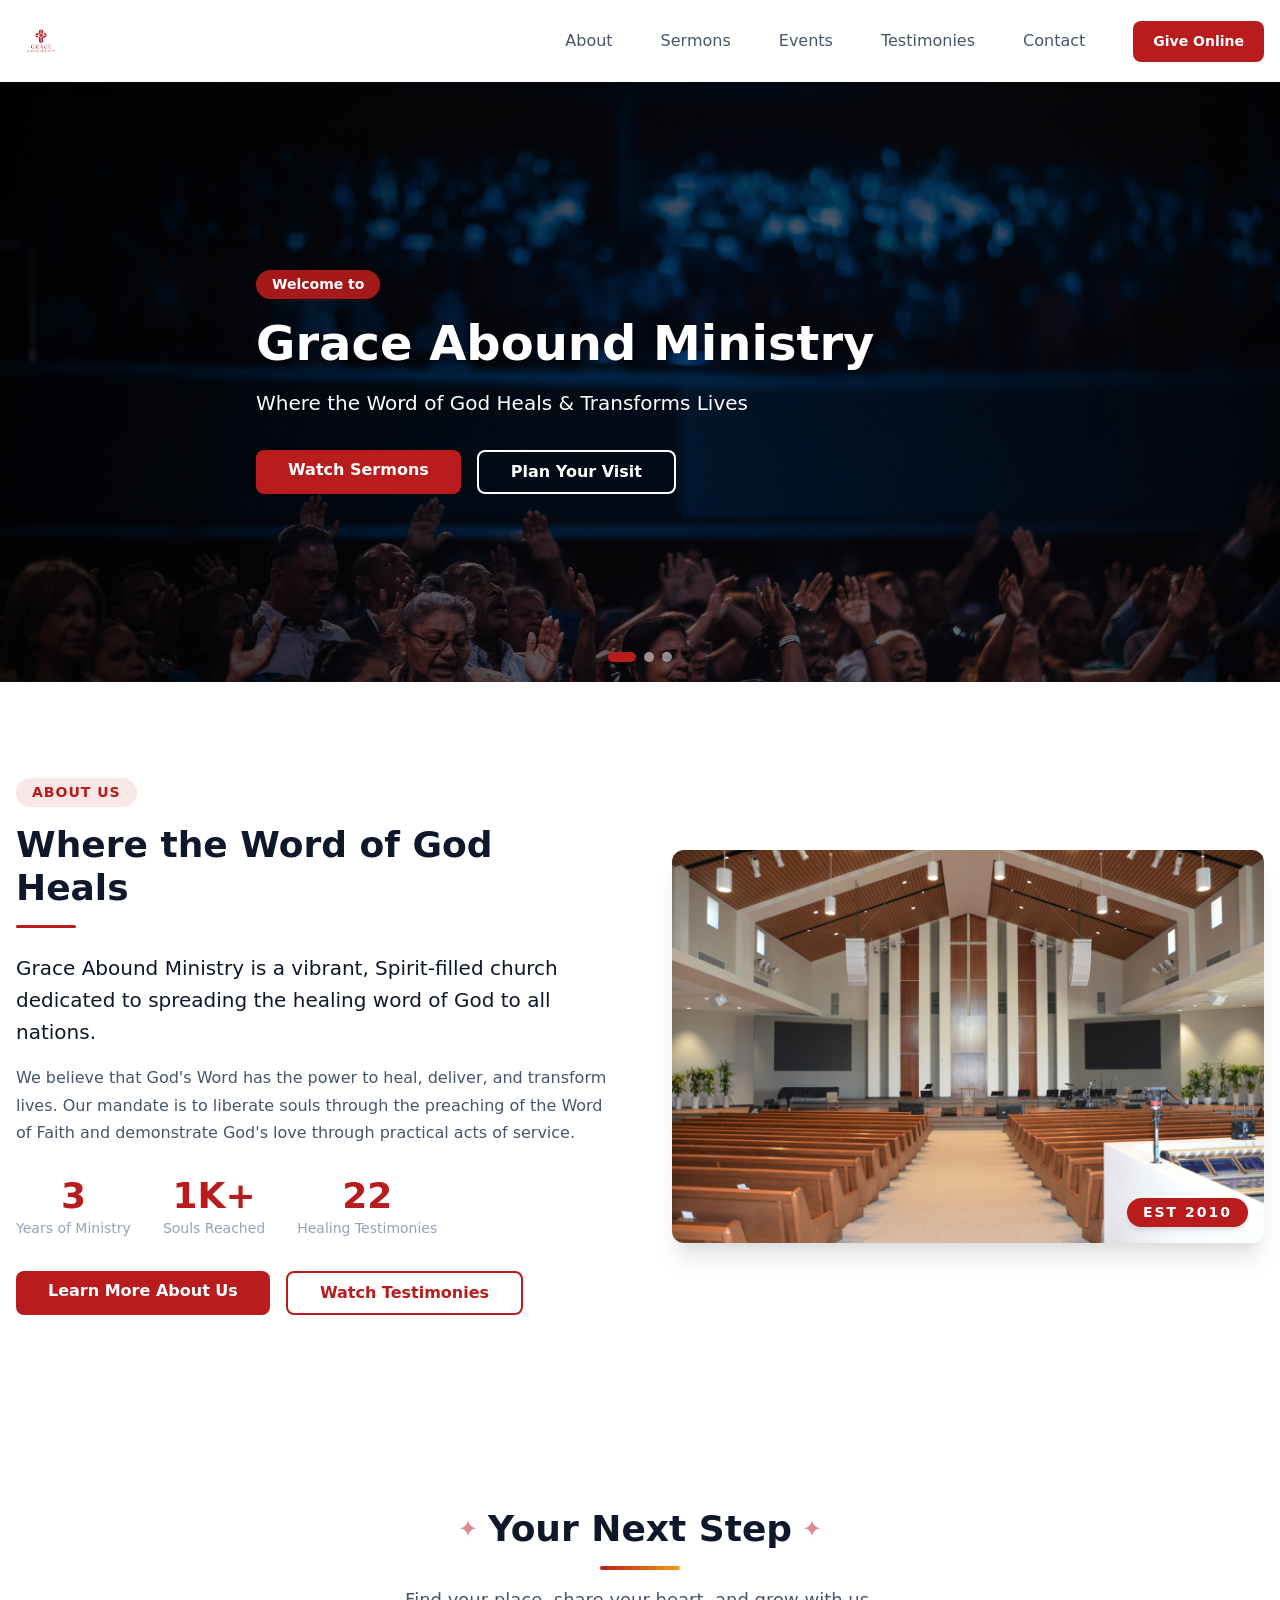
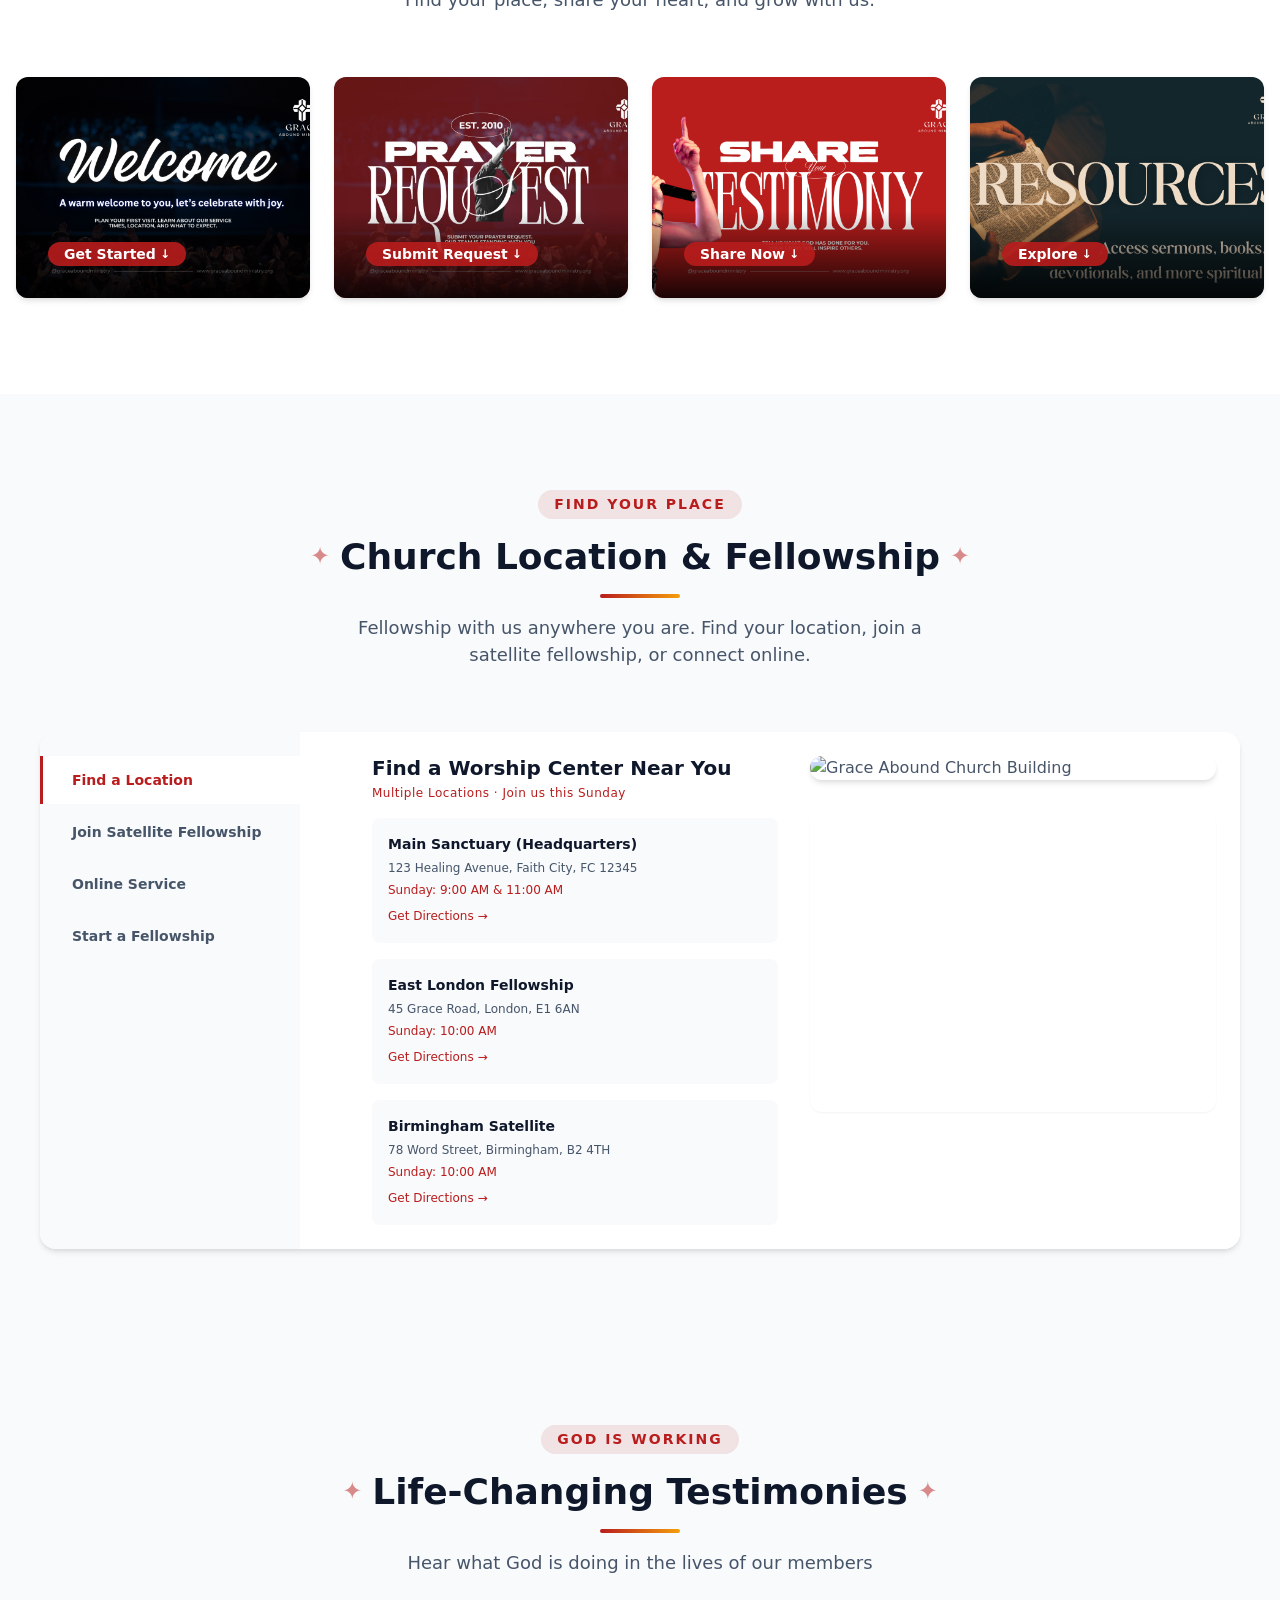
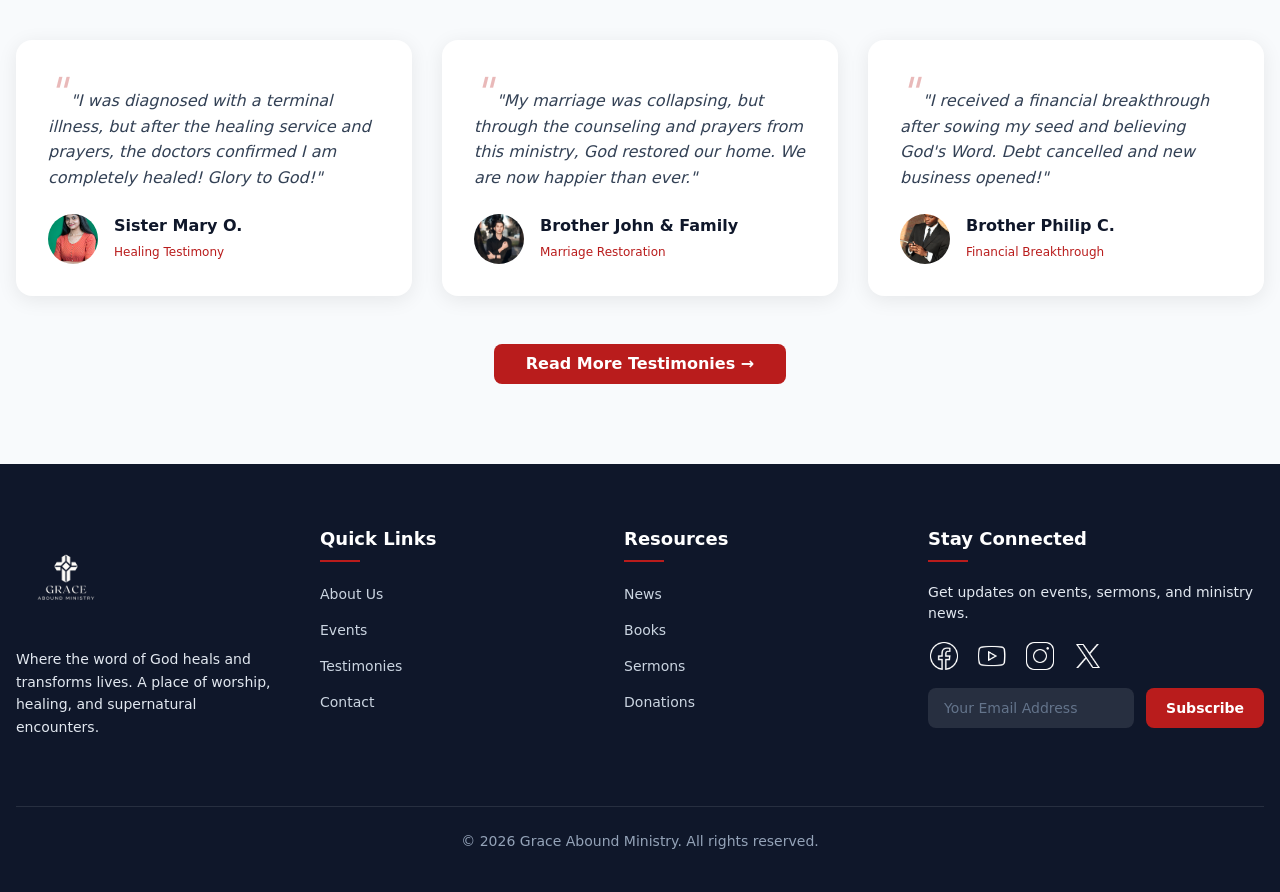
==== projects/church_website/index.html @ b99d20bd "feat: create home, about, and sermon pages - Add complete home page with hero, ministries, and servi" ====
<!DOCTYPE html>
<html lang="en">
<head>
    <meta charset="UTF-8">
    <meta name="viewport" content="width=device-width, initial-scale=1.0, viewport-fit=cover">
    <title>Grace Abound Ministry | Word Healing Bible Church</title>
    <meta name="description" content="Grace Abound Ministry - Where the word of God heals and transforms lives. Join us for worship, prayer, and life-changing testimonies.">
    <meta name="author" content="Grace Abound Ministry">
    
    <!-- CSS -->
    <link rel="stylesheet" href="css/style.css">
    
    <!-- Favicon -->
    <link rel="icon" href="assets/images/favicon.png" type="image/png">
</head>
<body>

    <!-- ============================================ -->
    <!-- SKIP LINK FOR ACCESSIBILITY                    -->
    <!-- ============================================ -->
    <a href="#main-content" class="skip-link">Skip to main content</a>

    <!-- ============================================ -->
    <!-- HEADER / NAVIGATION                           -->
    <!-- ============================================ -->
    <header class="site-header" id="siteHeader">
        <nav class="navbar" aria-label="Main navigation">
            <div class="navbar-container">
                <div class="logo">
                    <a href="/">
                        <img src="assets/images/logo.png" alt="Grace Abound Ministry Logo" class="logo-img">
                    </a>
                </div>

                <button class="hamburger" id="hamburgerBtn" aria-label="Menu" aria-expanded="false">
                    <span class="hamburger-line"></span>
                    <span class="hamburger-line"></span>
                    <span class="hamburger-line"></span>
                </button>

                <div class="nav-menu" id="navMenu">
                    <ul class="navbar-links">
                        <li><a href="about.html" class="nav-link">About</a></li>
                        <li><a href="sermons.html" class="nav-link">Sermons</a></li>
                        <li><a href="events.html" class="nav-link">Events</a></li>
                        <li><a href="testimonies.html" class="nav-link">Testimonies</a></li>
                        <li><a href="contact.html" class="nav-link">Contact</a></li>
                    </ul>
                    <div class="navbar-cta">
                        <a href="donations.html" class="btn btn-primary btn-sm">Give Online</a>
                    </div>
                </div>
            </div>
        </nav>
    </header>

    <main id="main-content">

                <!-- ============================================ -->
                <!-- SECTION 1: FULL-WIDTH HERO CAROUSEL          -->
                <!-- ============================================ -->
        <section class="hero-carousel" aria-label="Hero images">
            <div class="carousel-fluid" id="heroCarousel">
                <div class="carousel-slides">
                    <!-- SLIDE 1 - Welcome -->
                    <div class="carousel-slide active">
                        <div class="slide-bg">
                            <img src="assets/images/hero-bg.png" alt="Grace Abound Ministry Church Building" class="slide-img">
                            <div class="slide-overlay"></div>
                        </div>
                        <div class="slide-content container">
                            <span class="slide-tag">Welcome to</span>
                            <h1>Grace Abound Ministry</h1>
                            <p class="slide-subtitle">Where the Word of God Heals & Transforms Lives</p>
                            <div class="slide-buttons">
                                <a href="sermons.html" class="btn btn-primary">Watch Sermons</a>
                                <a href="#service-times" class="btn btn-outline-light">Plan Your Visit</a>
                            </div>
                        </div>
                    </div>
                    
                    <!-- SLIDE 2 - Worship -->
                    <div class="carousel-slide">
                        <div class="slide-bg">
                            <img src="assets/images/hero-bg-2.png" alt="Congregation worshiping at Grace Abound Ministry" class="slide-img">
                            <div class="slide-overlay"></div>
                        </div>
                        <div class="slide-content container">
                            <span class="slide-tag">Join Us</span>
                            <h1>Experience God's Presence</h1>
                            <p class="slide-subtitle">A place of worship, healing, and supernatural encounters</p>
                            <div class="slide-buttons">
                                <a href="#service-times" class="btn btn-primary">Service Times</a>
                                <a href="about.html" class="btn btn-outline-light">Our Beliefs</a>
                            </div>
                        </div>
                    </div>
                    
                    <!-- SLIDE 3 - Prayer -->
                    <div class="carousel-slide">
                        <div class="slide-bg">
                            <img src="assets/images/hero-bg-3.png" alt="Prayer session at Grace Abound Ministry" class="slide-img">
                            <div class="slide-overlay"></div>
                        </div>
                        <div class="slide-content container">
                            <span class="slide-tag">Pray Without Ceasing</span>
                            <h1>Join Our Prayer Line</h1>
                            <p class="slide-subtitle">24/7 prayer support for your needs</p>
                            <div class="slide-buttons">
                                <a href="contact.html" class="btn btn-primary">Submit Prayer Request</a>
                                <a href="#prayer-lines" class="btn btn-outline-light">Prayer Hotlines</a>
                            </div>
                        </div>
                    </div>
                </div>
                
                
                <!-- Carousel Dots Only -->
                <div class="carousel-dots">
                    <button class="dot active" data-slide="0" aria-label="Slide 1"></button>
                    <button class="dot" data-slide="1" aria-label="Slide 2"></button>
                    <button class="dot" data-slide="2" aria-label="Slide 3"></button>
                </div>
            </div>
        </section>


        <!-- ============================================ -->
        <!-- SECTION 4: ABOUT US (Text Left | Image Right) -->
        <!-- ============================================ -->
        <section class="section about-section" id="about">
            <div class="container">
                <div class="about-grid">
                    <!-- Left Side - Text Content -->
                    <div class="about-content">
                        <span class="section-tag">About Us</span>
                        <h2>Where the Word of God Heals</h2>
                        <div class="about-divider"></div>
                        
                        <p class="about-lead">Grace Abound Ministry is a vibrant, Spirit-filled church dedicated to spreading the healing word of God to all nations.</p>
                        
                        <p>We believe that God's Word has the power to heal, deliver, and transform lives. Our mandate is to liberate souls through the preaching of the Word of Faith and demonstrate God's love through practical acts of service.</p>
                        
                        <div class="about-stats">
                            <div class="stat">
                                <span class="stat-number" data-count="15">15+</span>
                                <span class="stat-label">Years of Ministry</span>
                            </div>
                            <div class="stat">
                                <span class="stat-number"  data-count="5000">5000k+</span>
                                <span class="stat-label">Souls Reached</span>
                            </div>
                            <div class="stat">
                                <span class="stat-number"  data-count="100">100+</span>
                                <span class="stat-label">Healing Testimonies</span>
                            </div>
                        </div>
                        
                        <div class="about-buttons">
                            <a href="about.html" class="btn btn-primary">Learn More About Us</a>
                            <a href="#testimonies" class="btn btn-outline-primary">Watch Testimonies</a>
                        </div>
                    </div>
                    
                    <!-- Right Side - Image -->
                    <div class="about-image">
                        <div class="image-wrapper">
                            <img src="assets/images/church.jpg" alt="Grace Abound Ministry Church Interior" class="about-img">
                                <div class="image-caption">
                                    <span class="caption-badge">EST 2010</span>
                                </div>
                        </div>
                    </div>
                </div>
            </div>
        </section>



        <!-- ============================================ -->
        <!-- SECTION 3: QUICK ACCESS CARDS WITH DROPDOWN  -->
        <!-- ============================================ -->
        <section class="section quick-access-section">
            <div class="container">
                <div class="section-header text-center">
                    <h2>Your Next Step</h2>
                    <div class="section-divider"></div>
                    <p class="section-subtitle">Find your place, share your heart, and grow with us.</p>
                </div>
                
                <div class="quick-access-grid">
                    <!-- Card 1: I am New -->
                    <div class="quick-card-item">
                        <div class="quick-card">
                            <div class="quick-card-image">
                                <img src="assets/images/new.png" alt="I am New">
                                <div class="quick-card-overlay">
                                    <button class="card-toggle" data-target="newContent">
                                        <span class="toggle-text">Get Started</span>
                                        <span class="toggle-icon">↓</span>
                                    </button>
                                </div>
                            </div>
                        </div>
                        <!-- Dropdown Content -->
                        <div class="card-dropdown" id="newContent">
                            <div class="dropdown-inner">
                                <h4>Welcome to Grace Abound Ministry!</h4>
                                <p>Here's what you can expect on your first visit:</p>
                                <ul>
                                    <li>✓ Warm welcome from our hospitality team</li>
                                    <li>✓ Spirit-filled worship experience</li>
                                    <li>✓ Life-changing Word of God</li>
                                    <li>✓ Opportunity for prayer and counseling</li>
                                </ul>
                                <div class="dropdown-buttons">
                                    <a href="#service-times" class="btn btn-primary btn-sm">View Service Times</a>
                                    <a href="#contact" class="btn btn-outline-primary btn-sm">Get Directions</a>
                                </div>
                            </div>
                        </div>
                    </div>
                    
                    <!-- Card 2: Prayer Requests -->
                    <div class="quick-card-item">
                        <div class="quick-card">
                            <div class="quick-card-image">
                                <img src="assets/images/prayer.jpg" alt="Prayer Requests">
                                <div class="quick-card-overlay">
                                    <button class="card-toggle" data-target="prayerContent">
                                        <span class="toggle-text">Submit Request</span>
                                        <span class="toggle-icon">↓</span>
                                    </button>
                                </div>
                            </div>
                        </div>
                        <!-- Dropdown Content - Prayer Form -->
                        <div class="card-dropdown" id="prayerContent">
                            <div class="dropdown-inner">
                                <h4>Submit a Prayer Request</h4>
                                <p>Our prayer team will stand with you in faith.</p>
                                <form class="dropdown-form" id="prayerForm">
                                    <input type="text" placeholder="Your Name" required>
                                    <input type="email" placeholder="Your Email" required>
                                    <textarea rows="3" placeholder="Please share your prayer request..."></textarea>
                                    <div class="checkbox-group">
                                        <input type="checkbox" id="privatePrayer">
                                        <label for="privatePrayer">Keep this request private (only seen by prayer team)</label>
                                    </div>
                                    <button type="submit" class="btn btn-primary btn-sm">Submit Prayer Request</button>
                                </form>
                            </div>
                        </div>
                    </div>
                    
                    <!-- Card 3: Share Testimony -->
                    <div class="quick-card-item">
                        <div class="quick-card">
                            <div class="quick-card-image">
                                <img src="assets/images/testimony.png" alt="Share Testimony">
                                <div class="quick-card-overlay">
                                    <button class="card-toggle" data-target="testimonyContent">
                                        <span class="toggle-text">Share Now</span>
                                        <span class="toggle-icon">↓</span>
                                    </button>
                                </div>
                            </div>
                        </div>
                        <!-- Dropdown Content - Testimony Form -->
                        <div class="card-dropdown" id="testimonyContent">
                            <div class="dropdown-inner">
                                <h4>Share Your Testimony</h4>
                                <p>Let your story inspire faith in others.</p>
                                <form class="dropdown-form" id="testimonyForm">
                                    <input type="text" placeholder="Your Full Name" required>
                                    <input type="email" placeholder="Your Email" required>
                                    <select required>
                                        <option value="">Select Category</option>
                                        <option value="healing">Healing</option>
                                        <option value="deliverance">Deliverance</option>
                                        <option value="financial">Financial Breakthrough</option>
                                        <option value="marriage">Marriage/Family</option>
                                        <option value="other">Other</option>
                                    </select>
                                    <textarea rows="4" placeholder="Share your testimony..."></textarea>
                                    <div class="checkbox-group">
                                        <input type="checkbox" id="allowShare">
                                        <label for="allowShare">I agree to have my testimony shared publicly (first name only)</label>
                                    </div>
                                    <button type="submit" class="btn btn-primary btn-sm">Submit Testimony</button>
                                </form>
                            </div>
                        </div>
                    </div>
                    
                    <!-- Card 4: Resources -->
                    <div class="quick-card-item">
                        <div class="quick-card">
                            <div class="quick-card-image">
                                <img src="assets/images/resources.png" alt="Resources">
                                <div class="quick-card-overlay">
                                    <button class="card-toggle" data-target="resourcesContent">
                                        <span class="toggle-text">Explore</span>
                                        <span class="toggle-icon">↓</span>
                                    </button>
                                </div>
                            </div>
                        </div>
                        <!-- Dropdown Content - Resources Links -->
                        <div class="card-dropdown" id="resourcesContent">
                            <div class="dropdown-inner">
                                <h4>Spiritual Resources</h4>
                                <div class="resources-links">
                                    <a href="sermons.html" class="resource-link">
                                        <span>Latest Sermons</span>
                                    </a>
                                    <a href="devotionals.html" class="resource-link">
                                        <span>Daily Devotionals</span>
                                    </a>
                                    <a href="books.html" class="resource-link">
                                        <span>Recommended Books</span>
                                    </a>
                                    <a href="podcast.html" class="resource-link">
                                        <span>Ministry Podcast</span>
                                    </a>
                                    <a href="bible-plan.html" class="resource-link">
                                        <span>Bible Reading Plan</span>
                                    </a>
                                </div>
                            </div>
                        </div>
                    </div>
                </div>
            </div>
        </section>


        <!-- ============================================ -->
        <!-- SECTION: CHURCH LOCATION & FELLOWSHIP        -->
        <!-- Enhanced with Map View & Images              -->
        <!-- ============================================ -->
        <section class="section fellowship-section" id="fellowship">
            <div class="container">
                <div class="section-header text-center">
                    <span class="section-tag">Find Your Place</span>
                    <br>
                    <h2>Church Location & Fellowship</h2>
                    <div class="section-divider"></div>
                    <p class="section-subtitle">Fellowship with us anywhere you are. Find your location, join a satellite fellowship, or connect online.</p>
                </div>

                <div class="fellowship-wrapper">
                    <!-- Tabs / List of Titles -->
                    <div class="fellowship-tab-list" role="tablist" aria-label="Fellowship Options">
                        <button class="fellowship-tab active" data-tab="tab-location" role="tab" aria-selected="true">
                        
                            Find a Location
                        </button>
                        <button class="fellowship-tab" data-tab="tab-satellite" role="tab" aria-selected="false">
                            Join Satellite Fellowship
                        </button>
                        <button class="fellowship-tab" data-tab="tab-online" role="tab" aria-selected="false">
                            Online Service
                        </button>
                        <button class="fellowship-tab" data-tab="tab-start" role="tab" aria-selected="false">
                            Start a Fellowship
                        </button>
                    </div>

                    <!-- Content Panels -->
                    <div class="fellowship-content-panels">
                        <!-- PANEL 1: Find a Location (with Map) -->
                        <div class="fellowship-panel active" id="tab-location" role="tabpanel">
                            <div class="panel-grid">
                                <div class="panel-text">
                                    <h3>Find a Worship Center Near You</h3>
                                    <p class="panel-date">Multiple Locations · Join us this Sunday</p>
                                    <div class="location-list">
                                        <div class="location-item">
                                            <span class="location-name">Main Sanctuary (Headquarters)</span>
                                            <p>123 Healing Avenue, Faith City, FC 12345</p>
                                            <p class="service-time">Sunday: 9:00 AM & 11:00 AM</p>
                                            <a href="#" class="panel-link">Get Directions →</a>
                                        </div>
                                        <div class="location-item">
                                            <span class="location-name">East London Fellowship</span>
                                            <p>45 Grace Road, London, E1 6AN</p>
                                            <p class="service-time">Sunday: 10:00 AM</p>
                                            <a href="#" class="panel-link">Get Directions →</a>
                                        </div>
                                        <div class="location-item">
                                            <span class="location-name">Birmingham Satellite</span>
                                            <p>78 Word Street, Birmingham, B2 4TH</p>
                                            <p class="service-time">Sunday: 10:00 AM</p>
                                            <a href="#" class="panel-link">Get Directions →</a>
                                        </div>
                                    </div>
                                </div>
                                <div class="panel-image">
                                    <img src="assets/images/church1.jpg" alt="Grace Abound Church Building" class="panel-img">
                                    <div class="map-container">
                                        <iframe 
                                            src="https://www.google.com/maps/embed?pb=!1m18!1m12!1m3!1d2483.123456789!2d-0.127758!3d51.507351!2m3!1f0!2f0!3f0!3m2!1i1024!2i768!4f13.1!3m3!1m2!1s0x0%3A0x0!2zNTHCsDMwJzI2LjUiTiAwwrAwNyczOS45Ilc!5e0!3m2!1sen!2suk!4v1234567890!5m2!1sen!2suk" 
                                            width="100%" 
                                            height="250" 
                                            style="border:0;" 
                                            allowfullscreen="" 
                                            loading="lazy"
                                            title="Church Location Map">
                                        </iframe>
                                    </div>
                                </div>
                            </div>
                        </div>

                        <!-- PANEL 2: Join Satellite Fellowship (with Fellowship Image) -->
                        <div class="fellowship-panel" id="tab-satellite" role="tabpanel" hidden>
                            <div class="panel-grid reverse">
                                <div class="panel-text">
                                    <h3>Connect with a Small Group</h3>
                                    <p class="panel-date">Weekly Gatherings · Find Your Tribe</p>
                                    <div class="satellite-list">
                                        <div class="satellite-item">
                                            <span class="group-name"> Downtown Group</span>
                                            <p>Saturday 5:00 PM - 6:00 PM</p>
                                            <span class="group-leader">Led by Pastor John</span>
                                        </div>
                                        <div class="satellite-item">
                                            <span class="group-name"> Northside Group</span>
                                            <p>Saturday 5:00 PM - 6:00 PM</p>
                                            <span class="group-leader">Led by Pastor Mary</span>
                                        </div>
                                        <div class="satellite-item">
                                            <span class="group-name"> East End Group</span>
                                            <p>Sunday 3:00 PM - 4:00 PM</p>
                                            <span class="group-leader">Led by Pastor Peter</span>
                                        </div>
                                    </div>
                                    <form class="fellowship-form">
                                        <div class="form-row">
                                            <input type="text" placeholder="Enter your postal code">
                                            <button type="submit" class="btn btn-primary">Find Group</button>
                                        </div>
                                    </form>
                                </div>
                                <div class="panel-image">
                                    <img src="assets/images/fellowship.png" alt="Small group fellowship" class="panel-img">
                                    <div class="image-caption">Growing together in faith</div>
                                </div>
                            </div>
                        </div>

                        <!-- PANEL 3: Online Service (with Online Worship Image) -->
                        <div class="fellowship-panel" id="tab-online" role="tabpanel" hidden>
                            <div class="panel-grid">
                                <div class="panel-text">
                                    <h3>Join Us From Anywhere</h3>
                                    <p class="panel-date">Live Stream · On-Demand Messages</p>
                                    <div class="online-platforms">
                                        <a href="#" class="platform-card">
                                            <span>YouTube Live</span>
                                            <small>Subscribe →</small>
                                        </a>
                                        <a href="#" class="platform-card">
                                            <span>Facebook Live</span>
                                            <small>Follow →</small>
                                        </a>
                                        <a href="#" class="platform-card">
                                            <span>Church App</span>
                                            <small>Download →</small>
                                        </a>
                                    </div>

                                </div>
                                <div class="panel-image">
                                    <img src="assets/images/services.png" alt="Online worship service" class="panel-img">
                                    <div class="image-caption">Worship from anywhere in the world</div>
                                </div>
                            </div>
                        </div>

                        <!-- PANEL 4: Start a Fellowship (with Leadership Image) -->
                        <div class="fellowship-panel" id="tab-start" role="tabpanel" hidden>
                            <div class="panel-grid reverse">
                                <div class="panel-text">
                                    <h3>Bring the Word to Your Community</h3>
                                    <p class="panel-date">Plant a Satellite Fellowship · We'll Help You</p>
                                    <div class="requirements-box">
                                        <strong>Requirements:</strong>
                                        <ul>
                                            <li>✓ Minimum 5 committed members</li>
                                            <li>✓ A suitable meeting location (home, office, or community center)</li>
                                            <li>✓ A heart for evangelism and discipleship</li>
                                        </ul>
                                    </div>
                                    <form class="fellowship-form">
                                        <input type="text" placeholder="Your Full Name">
                                        <input type="email" placeholder="Your Email">
                                        <input type="text" placeholder="Your Location/City">
                                        <textarea rows="3" placeholder="Tell us about your vision..."></textarea>
                                        <button type="submit" class="btn btn-primary">Submit Interest</button>
                                    </form>
                                </div>
                                <div class="panel-image">
                                    <img src="assets/images/leadership.png" alt="Church leadership planting new fellowship" class="panel-img">
                                    <div class="image-caption">Starting new fellowships worldwide</div>
                                </div>
                            </div>
                        </div>
                    </div>
                </div>
            </div>
        </section>




        <!-- ============================================ -->
<!-- SECTION 7: TESTIMONIES TEASER                 -->
<!-- ============================================ -->
<section class="section testimonies-teaser-section section-light">
    <div class="container">
        <div class="section-header text-center">
            <span class="section-tag">God Is Working</span>
            <br>
            <h2>Life-Changing Testimonies</h2>
            <div class="section-divider"></div>
            <p class="section-subtitle">Hear what God is doing in the lives of our members</p>
        </div>
        
        <div class="testimonies-grid">
            <div class="testimony-card">
                <div class="testimony-text">
                    <p>"I was diagnosed with a terminal illness, but after the healing service and prayers, the doctors confirmed I am completely healed! Glory to God!"</p>
                </div>
                <div class="testimony-author">
                    <div class="author-img">
                        <img src="assets/images/person3.jpg" alt="Sister Mary">
                    </div>
                    <div class="author-info">
                        <h4>Sister Mary O.</h4>
                        <span>Healing Testimony</span>
                    </div>
                </div>
            </div>
            
            <div class="testimony-card">
                <div class="testimony-text">
                    <p>"My marriage was collapsing, but through the counseling and prayers from this ministry, God restored our home. We are now happier than ever."</p>
                </div>
                <div class="testimony-author">
                    <div class="author-img">
                        <img src="assets/images/person2.jpg" alt="Brother John">
                    </div>
                    <div class="author-info">
                        <h4>Brother John & Family</h4>
                        <span>Marriage Restoration</span>
                    </div>
                </div>
            </div>
            
            <div class="testimony-card">
                <div class="testimony-text">
                    <p>"I received a financial breakthrough after sowing my seed and believing God's Word. Debt cancelled and new business opened!"</p>
                </div>
                <div class="testimony-author">
                    <div class="author-img">
                        <img src="assets/images/person1.jpg" alt="Brother Philip">
                    </div>
                    <div class="author-info">
                        <h4>Brother Philip C.</h4>
                        <span>Financial Breakthrough</span>
                    </div>
                </div>
            </div>
        </div>
        
        <div class="text-center mt-xl">
            <a href="testimonies.html" class="btn btn-primary">Read More Testimonies →</a>
        </div>
    </div>
</section>

</main>



<!-- ============================================ -->
<!-- FOOTER                                        -->
<!-- ============================================ -->
<footer class="site-footer">
    <div class="container">
        <div class="footer-grid">
            <div class="footer-about">
                <img src="assets/images/logo1.png" alt="Grace Abound Ministry Logo" class="footer-logo">
                <p>Where the word of God heals and transforms lives. A place of worship, healing, and supernatural encounters.</p>
            </div>
            
            <div class="footer-links">
                <h3>Quick Links</h3>
                <ul>
                    <li><a href="about.html">About Us</a></li>
                    <li><a href="events.html">Events</a></li>
                    <li><a href="testimonies.html">Testimonies</a></li>
                    <li><a href="contact.html">Contact</a></li>
                </ul>
            </div>

            <div class="footer-links">
                <h3>Resources</h3>
                <ul>
                    <li><a href="#">News</a></li>
                    <li><a href="#">Books</a></li>
                    <li><a href="sermons.html">Sermons</a></li>
                    <li><a href="donations.html">Donations</a></li>
                </ul>
            </div>

            
            <div class="footer-newsletter">
                <h3>Stay Connected</h3>
                <p>Get updates on events, sermons, and ministry news.</p>
                                <div class="social-links">
                    <a href="#" aria-label="Facebook">
                        <img src="assets/icons/facebook.png" alt="Facebook">
                    </a>
                    <a href="#" aria-label="YouTube">
                        <img src="assets/icons/youtube.png" alt="YouTube">
                    </a>
                    <a href="#" aria-label="Instagram">
                        <img src="assets/icons/instagram.png" alt="Instagram">
                    </a>
                    <a href="#" aria-label="Twitter">
                        <img src="assets/icons/twitter.png" alt="Twitter">
                    </a>
                </div>
               <form class="newsletter-form">
                    <input type="email" placeholder="Your Email Address">
                    <button type="submit" class="btn btn-primary btn-sm">Subscribe</button>
                </form>
            </div>
        </div>
        
        <div class="copyright">
            <p>&copy; 2026 Grace Abound Ministry. All rights reserved.</p>
        </div>
    </div>
</footer>

    <!-- JavaScript -->
    <script src="js/script.js"></script>
</body>
</html>
---- projects/church_website/css/style.css ----
@charset "UTF-8";
*,
*::before,
*::after {
  margin: 0;
  padding: 0;
  box-sizing: border-box;
}

html {
  scroll-behavior: smooth;
  font-size: 16px;
}
@media (max-width: 767px) {
  html {
    font-size: 14px;
  }
}

body {
  font-family: system-ui, -apple-system, "Segoe UI", "Roboto", "Helvetica Neue", Arial, sans-serif;
  font-size: 1rem;
  line-height: 1.5;
  color: #475569;
  background-color: #ffffff;
  overflow-x: hidden;
}

img {
  max-width: 100%;
  height: auto;
  display: block;
}

a {
  text-decoration: none;
  color: inherit;
}

ul, ol {
  list-style: none;
}

button {
  background: none;
  border: none;
  cursor: pointer;
  font-family: inherit;
}

input, textarea, select, button {
  font-family: inherit;
}

.sr-only {
  position: absolute;
  width: 1px;
  height: 1px;
  padding: 0;
  margin: -1px;
  overflow: hidden;
  clip: rect(0, 0, 0, 0);
  border: 0;
}

*,
*::before,
*::after {
  margin: 0;
  padding: 0;
  box-sizing: border-box;
}

body {
  min-height: 100vh;
}

img {
  max-width: 100%;
  display: block;
}

h1, h2, h3, h4, h5, h6 {
  color: #0f172a;
  font-weight: 700;
  line-height: 1.2;
  margin-bottom: 1rem;
}

h1 {
  font-size: 3rem;
}
@media (max-width: 767px) {
  h1 {
    font-size: 2.25rem;
  }
}

h2 {
  font-size: 2.25rem;
}
@media (max-width: 767px) {
  h2 {
    font-size: 1.875rem;
  }
}

h3 {
  font-size: 1.5rem;
}

h4 {
  font-size: 1.25rem;
}

p {
  margin-bottom: 1rem;
}

.lead {
  font-size: 1.25rem;
  font-weight: 500;
  color: #0f172a;
}

.text-center {
  text-align: center;
}

.text-primary {
  color: #b91c1c;
}

.text-light {
  color: #94a3b8;
}

.container {
  max-width: 1280px;
  margin: 0 auto;
  padding: 0 1rem;
  width: 100%;
}

.section {
  padding: 6rem 0;
}
@media (max-width: 767px) {
  .section {
    padding: 3rem 0;
  }
}

.section-light {
  background-color: #f8fafc;
}

.section-dark {
  background-color: #0f172a;
  color: #ffffff;
}
.section-dark h1, .section-dark h2, .section-dark h3, .section-dark h4 {
  color: #ffffff;
}

.mt-xs {
  margin-top: 0.25rem;
}

.mt-sm {
  margin-top: 0.5rem;
}

.mt-md {
  margin-top: 1rem;
}

.mt-lg {
  margin-top: 1.5rem;
}

.mt-xl {
  margin-top: 2rem;
}

.mt-2xl {
  margin-top: 3rem;
}

.mb-xs {
  margin-bottom: 0.25rem;
}

.mb-sm {
  margin-bottom: 0.5rem;
}

.mb-md {
  margin-bottom: 1rem;
}

.mb-lg {
  margin-bottom: 1.5rem;
}

.mb-xl {
  margin-bottom: 2rem;
}

.pt-xs {
  padding-top: 0.25rem;
}

.pt-sm {
  padding-top: 0.5rem;
}

.pt-md {
  padding-top: 1rem;
}

.pt-lg {
  padding-top: 1.5rem;
}

.pt-xl {
  padding-top: 2rem;
}

.pb-xs {
  padding-bottom: 0.25rem;
}

.pb-sm {
  padding-bottom: 0.5rem;
}

.pb-md {
  padding-bottom: 1rem;
}

.pb-lg {
  padding-bottom: 1.5rem;
}

.pb-xl {
  padding-bottom: 2rem;
}

.d-none {
  display: none;
}

.d-block {
  display: block;
}

.d-flex {
  display: flex;
}

.d-grid {
  display: grid;
}

.text-center {
  text-align: center;
}

.text-left {
  text-align: left;
}

.text-right {
  text-align: right;
}

.skip-link {
  position: absolute;
  top: -40px;
  left: 0;
  background: #b91c1c;
  color: #ffffff;
  padding: 0.5rem 1rem;
  z-index: 60;
  transition: top 0.2s ease;
  text-decoration: none;
  font-weight: 600;
}
.skip-link:focus {
  top: 10px;
  outline: 3px solid #f59e0b;
  outline-offset: 2px;
}

a:focus-visible,
button:focus-visible,
input:focus-visible,
textarea:focus-visible,
select:focus-visible {
  outline: 3px solid #f59e0b;
  outline-offset: 3px;
  border-radius: 0.25rem;
}

@media (prefers-reduced-motion: reduce) {
  *,
  *::before,
  *::after {
    animation-duration: 0.01ms !important;
    animation-iteration-count: 1 !important;
    transition-duration: 0.01ms !important;
    scroll-behavior: auto !important;
  }
}
.btn {
  display: inline-flex;
  align-items: center;
  justify-content: center;
  gap: 0.5rem;
  padding: 0.5rem 2rem;
  font-weight: 600;
  border-radius: 0.5rem;
  cursor: pointer;
  transition: all 0.3s ease;
  text-decoration: none;
  border: none;
  font-family: inherit;
}
.btn:hover {
  transform: translateY(-2px);
}
.btn:active {
  transform: translateY(0);
}
.btn:disabled {
  opacity: 0.6;
  cursor: not-allowed;
  transform: none;
}

.btn-primary {
  background: #b91c1c;
  color: #ffffff;
}
.btn-primary:hover {
  background: #991b1b;
}

.btn-secondary {
  background: transparent;
  color: #b91c1c;
  border: 2px solid #b91c1c;
}
.btn-secondary:hover {
  background: #b91c1c;
  color: #ffffff;
}

.btn-outline-light {
  background: transparent;
  color: #ffffff;
  border: 2px solid #ffffff;
}
.btn-outline-light:hover {
  background: #ffffff;
  color: #b91c1c;
}

.btn-outline-primary {
  background: transparent;
  color: #b91c1c;
  border: 2px solid #b91c1c;
}
.btn-outline-primary:hover {
  background: #b91c1c;
  color: #ffffff;
}

.btn-sm {
  padding: 0.25rem 1rem;
  font-size: 0.875rem;
}

.btn-lg {
  padding: 1rem 3rem;
  font-size: 1.25rem;
}

.btn-block {
  width: 100%;
  display: flex;
}

.hero-carousel {
  position: relative;
  width: 100%;
  overflow: hidden;
}

.carousel-fluid {
  position: relative;
  width: 100%;
  height: 100vh;
  min-height: 500px;
  max-height: 800px;
}
@media (max-width: 767px) {
  .carousel-fluid {
    height: 80vh;
    min-height: 400px;
  }
}

.carousel-slides {
  position: relative;
  width: 100%;
  height: 100%;
}

.carousel-slide {
  position: absolute;
  top: 0;
  left: 0;
  width: 100%;
  height: 100%;
  opacity: 0;
  visibility: hidden;
  transition: opacity 0.5s ease, visibility 0.5s ease;
}
.carousel-slide.active {
  opacity: 1;
  visibility: visible;
}

.slide-bg {
  position: absolute;
  top: 0;
  left: 0;
  width: 100%;
  height: 100%;
}
.slide-bg .slide-img {
  width: 100%;
  height: 100%;
  object-fit: cover;
}
.slide-bg .slide-overlay {
  position: absolute;
  top: 0;
  left: 0;
  right: 0;
  bottom: 0;
  background: linear-gradient(135deg, rgba(0, 0, 0, 0.7) 0%, rgba(0, 0, 0, 0.4) 100%);
}

.slide-content {
  position: relative;
  height: 100%;
  display: flex;
  flex-direction: column;
  justify-content: center;
  align-items: flex-start;
  color: #ffffff;
  z-index: 2;
}
.slide-content .slide-tag {
  display: inline-block;
  background: rgba(185, 28, 28, 0.9);
  padding: 0.25rem 1rem;
  border-radius: 9999px;
  font-size: 0.875rem;
  margin-bottom: 1rem;
}
.slide-content h1 {
  font-size: 3.75rem;
  color: #ffffff;
  margin-bottom: 1rem;
}
@media (max-width: 767px) {
  .slide-content h1 {
    font-size: 2.25rem;
  }
}
.slide-content .slide-subtitle {
  font-size: 1.5rem;
  margin-bottom: 2rem;
  max-width: 600px;
}
@media (max-width: 767px) {
  .slide-content .slide-subtitle {
    font-size: 1rem;
  }
}
.slide-content .slide-buttons {
  display: flex;
  gap: 1rem;
  flex-wrap: wrap;
}

.carousel-prev,
.carousel-next {
  position: absolute;
  top: 50%;
  transform: translateY(-50%);
  width: 48px;
  height: 48px;
  background: rgba(255, 255, 255, 0.2);
  backdrop-filter: blur(10px);
  border-radius: 9999px;
  display: flex;
  align-items: center;
  justify-content: center;
  font-size: 2rem;
  color: #ffffff;
  cursor: pointer;
  transition: all 0.3s ease;
  z-index: 10;
}
.carousel-prev:hover,
.carousel-next:hover {
  background: #b91c1c;
}
@media (max-width: 767px) {
  .carousel-prev,
  .carousel-next {
    width: 36px;
    height: 36px;
    font-size: 1.5rem;
  }
}

.carousel-prev {
  left: 20px;
}

.carousel-next {
  right: 20px;
}

.carousel-dots {
  position: absolute;
  bottom: 30px;
  left: 50%;
  transform: translateX(-50%);
  display: flex;
  gap: 0.5rem;
  z-index: 10;
}
.carousel-dots .dot {
  width: 12px;
  height: 12px;
  border-radius: 9999px;
  background: rgba(255, 255, 255, 0.5);
  cursor: pointer;
  transition: all 0.3s ease;
}
.carousel-dots .dot.active {
  background: #b91c1c;
  width: 30px;
}
.carousel-dots .dot:hover {
  background: #ffffff;
}

.sermon-grid,
.news-grid {
  display: grid;
  grid-template-columns: repeat(auto-fit, minmax(280px, 1fr));
  gap: 1.5rem;
}

.sermon-card,
.news-card,
.event-item {
  background: #ffffff;
  border-radius: 0.75rem;
  overflow: hidden;
  box-shadow: 0 1px 2px 0 rgba(0, 0, 0, 0.05);
  transition: all 0.3s ease;
  padding: 1rem;
  border: 1px solid #e2e8f0;
}
.sermon-card:hover,
.news-card:hover,
.event-item:hover {
  transform: translateY(-4px);
  box-shadow: 0 4px 6px -1px rgba(0, 0, 0, 0.1), 0 2px 4px -1px rgba(0, 0, 0, 0.06);
}
.sermon-card .sermon-img,
.news-card .sermon-img,
.event-item .sermon-img {
  width: 100%;
  height: 200px;
  object-fit: cover;
  border-radius: 0.5rem;
  margin-bottom: 1rem;
}

.event-list {
  display: flex;
  flex-direction: column;
  gap: 1rem;
  max-width: 600px;
  margin: 0 auto;
}
.event-list .event-item {
  display: flex;
  justify-content: space-between;
  align-items: center;
  flex-wrap: wrap;
}
@media (max-width: 767px) {
  .event-list .event-item {
    flex-direction: column;
    text-align: center;
    gap: 0.5rem;
  }
}

.text-light {
  color: #94a3b8;
}

.contact-form-container {
  background: #ffffff;
  padding: 2rem;
  border-radius: 0.75rem;
  box-shadow: 0 10px 15px -3px rgba(0, 0, 0, 0.1), 0 4px 6px -2px rgba(0, 0, 0, 0.05);
}
.contact-form-container h3 {
  margin-bottom: 1.5rem;
  color: #0f172a;
  font-size: 1.5rem;
}

.form-group {
  margin-bottom: 1.5rem;
}
.form-group label {
  display: block;
  margin-bottom: 0.25rem;
  font-weight: 600;
  color: #0f172a;
  font-size: 0.875rem;
}
.form-group input,
.form-group select,
.form-group textarea {
  width: 100%;
  padding: 1rem;
  border: 2px solid #e2e8f0;
  border-radius: 0.5rem;
  font-size: 1rem;
  font-family: inherit;
  transition: all 0.3s ease;
  background: #ffffff;
}
.form-group input:focus,
.form-group select:focus,
.form-group textarea:focus {
  outline: none;
  border-color: #b91c1c;
  box-shadow: 0 0 0 3px rgba(185, 28, 28, 0.1);
}
.form-group input.error,
.form-group select.error,
.form-group textarea.error {
  border-color: #b91c1c;
  background: rgba(185, 28, 28, 0.05);
}
.form-group input::placeholder,
.form-group select::placeholder,
.form-group textarea::placeholder {
  color: #94a3b8;
}
.form-group textarea {
  resize: vertical;
  min-height: 120px;
}
.form-group select {
  cursor: pointer;
  appearance: none;
  background-image: url("data:image/svg+xml,%3Csvg xmlns='http://www.w3.org/2000/svg' fill='none' viewBox='0 0 24 24' stroke='%23334155'%3E%3Cpath stroke-linecap='round' stroke-linejoin='round' stroke-width='2' d='M19 9l-7 7-7-7'%3E%3C/path%3E%3C/svg%3E");
  background-repeat: no-repeat;
  background-position: right 1rem center;
  background-size: 20px;
}

.error-message {
  color: #b91c1c;
  font-size: 0.875rem;
  margin-top: 0.25rem;
  display: flex;
  align-items: center;
  gap: 0.25rem;
}
.error-message::before {
  content: "⚠️";
  font-size: 0.75rem;
}

.success-message {
  background: #b91c1c;
  color: #ffffff;
  padding: 1rem;
  border-radius: 0.5rem;
  text-align: center;
  margin-top: 1.5rem;
  animation: fadeIn 0.3s ease;
}
.success-message::before {
  content: "✓";
  margin-right: 0.25rem;
  font-weight: bold;
}

.required::after {
  content: " *";
  color: #b91c1c;
}

.form-row {
  display: grid;
  grid-template-columns: repeat(2, 1fr);
  gap: 1rem;
}
@media (max-width: 767px) {
  .form-row {
    grid-template-columns: 1fr;
  }
}

.checkbox-group,
.radio-group {
  display: flex;
  align-items: center;
  gap: 0.5rem;
  margin-bottom: 0.5rem;
}
.checkbox-group input[type=checkbox],
.checkbox-group input[type=radio],
.radio-group input[type=checkbox],
.radio-group input[type=radio] {
  width: auto;
  margin-right: 0.25rem;
  cursor: pointer;
}
.checkbox-group label,
.radio-group label {
  margin-bottom: 0;
  cursor: pointer;
  font-weight: 400;
}

.newsletter-form {
  display: flex;
  gap: 0.5rem;
  margin-top: 1rem;
}
@media (max-width: 767px) {
  .newsletter-form {
    flex-direction: column;
  }
}
.newsletter-form input {
  flex: 1;
  padding: 0.5rem 1rem;
  border: 2px solid #334155;
  border-radius: 0.5rem;
  background: rgba(255, 255, 255, 0.1);
  color: #ffffff;
}
.newsletter-form input::placeholder {
  color: #64748b;
}
.newsletter-form input:focus {
  outline: none;
  border-color: #b91c1c;
  background: rgba(255, 255, 255, 0.15);
}
.newsletter-form button {
  white-space: nowrap;
}
@media (max-width: 767px) {
  .newsletter-form button {
    width: 100%;
  }
}

.custom-amount {
  margin: 1.5rem 0;
}
.custom-amount .amount-input-wrapper {
  display: flex;
  align-items: center;
  justify-content: center;
  gap: 0.5rem;
  max-width: 300px;
  margin: 0 auto;
}
.custom-amount .amount-input-wrapper .currency {
  font-size: 1.5rem;
  font-weight: 700;
  color: #0f172a;
}
.custom-amount .amount-input-wrapper input {
  width: 150px;
  padding: 0.5rem;
  font-size: 1.5rem;
  text-align: center;
  border: 2px solid #e2e8f0;
  border-radius: 0.5rem;
}
.custom-amount .amount-input-wrapper input:focus {
  outline: none;
  border-color: #b91c1c;
}

.payment-methods {
  display: flex;
  justify-content: center;
  gap: 1rem;
  margin: 1.5rem 0;
  flex-wrap: wrap;
}
.payment-methods .payment-icon {
  font-size: 2rem;
  color: #94a3b8;
  transition: all 0.3s ease;
  cursor: pointer;
}
.payment-methods .payment-icon:hover {
  color: #b91c1c;
  transform: scale(1.1);
}
.payment-methods .payment-icon.active {
  color: #b91c1c;
}

@keyframes fadeIn {
  from {
    opacity: 0;
    transform: translateY(-10px);
  }
  to {
    opacity: 1;
    transform: translateY(0);
  }
}
.btn-loading {
  position: relative;
  color: transparent !important;
}
.btn-loading::after {
  content: "";
  position: absolute;
  width: 20px;
  height: 20px;
  top: 50%;
  left: 50%;
  transform: translate(-50%, -50%);
  border: 2px solid #ffffff;
  border-radius: 50%;
  border-top-color: transparent;
  animation: spin 0.8s linear infinite;
}

@keyframes spin {
  to {
    transform: translate(-50%, -50%) rotate(360deg);
  }
}
.site-header {
  position: sticky;
  top: 0;
  background: #ffffff;
  box-shadow: 0 4px 6px -1px rgba(0, 0, 0, 0.1), 0 2px 4px -1px rgba(0, 0, 0, 0.06);
  z-index: 30;
}

.navbar-container {
  display: flex;
  align-items: center;
  justify-content: space-between;
  max-width: 1280px;
  margin: 0 auto;
  padding: 0 1rem;
  width: 100%;
  padding-top: 1rem;
  padding-bottom: 1rem;
}

.logo a {
  display: flex;
  align-items: center;
  gap: 0.5rem;
}
.logo a .logo-img {
  height: 50px;
  width: auto;
}
@media (min-width: 768px) and (max-width: 1023px) {
  .logo a .logo-img {
    height: 45px;
  }
}
@media (max-width: 767px) {
  .logo a .logo-img {
    height: 40px;
  }
}
.logo a .logo-text {
  font-size: 1.5rem;
  font-weight: 700;
  color: #b91c1c;
}
@media (min-width: 768px) and (max-width: 1023px) {
  .logo a .logo-text {
    font-size: 1.25rem;
  }
}
@media (max-width: 767px) {
  .logo a .logo-text {
    font-size: 1.25rem;
  }
}

.hamburger {
  display: none;
  flex-direction: column;
  gap: 6px;
  padding: 0.5rem;
  cursor: pointer;
  background: none;
  border: none;
}
.hamburger .hamburger-line {
  width: 25px;
  height: 3px;
  background: #0f172a;
  transition: all 0.3s ease;
  border-radius: 0.25rem;
}
@media (min-width: 768px) and (max-width: 1023px) {
  .hamburger {
    display: flex;
  }
}
@media (max-width: 767px) {
  .hamburger {
    display: flex;
  }
}

.nav-menu {
  display: flex;
  align-items: center;
  gap: 2rem;
}
@media (min-width: 768px) and (max-width: 1023px) {
  .nav-menu {
    position: fixed;
    top: 70px;
    left: -100%;
    width: 80%;
    max-width: 350px;
    height: calc(100vh - 70px);
    background: #ffffff;
    flex-direction: column;
    justify-content: flex-start;
    padding: 2rem;
    transition: left 0.3s ease;
    z-index: 10;
    gap: 3rem;
    box-shadow: 0 20px 25px -5px rgba(0, 0, 0, 0.1), 0 10px 10px -5px rgba(0, 0, 0, 0.04);
  }
  .nav-menu.active {
    left: 0;
  }
}
@media (max-width: 767px) {
  .nav-menu {
    position: fixed;
    top: 70px;
    left: -100%;
    width: 100%;
    height: calc(100vh - 70px);
    background: #ffffff;
    flex-direction: column;
    justify-content: flex-start;
    padding: 2rem;
    transition: left 0.3s ease;
    z-index: 10;
    gap: 3rem;
  }
  .nav-menu.active {
    left: 0;
  }
}

.navbar-links {
  display: flex;
  gap: 1rem;
}
@media (min-width: 768px) and (max-width: 1023px) {
  .navbar-links {
    flex-direction: column;
    text-align: left;
    gap: 1rem;
    width: 100%;
  }
}
@media (max-width: 767px) {
  .navbar-links {
    flex-direction: column;
    text-align: center;
    gap: 1.5rem;
    width: 100%;
  }
}
.navbar-links .nav-link {
  padding: 0.5rem 1rem;
  font-weight: 500;
  transition: all 0.3s ease;
  border-radius: 0.25rem;
}
@media (min-width: 768px) and (max-width: 1023px) {
  .navbar-links .nav-link {
    padding: 1rem;
    font-size: 1rem;
    display: block;
    border-bottom: 1px solid #f1f5f9;
  }
}
.navbar-links .nav-link:hover {
  color: #b91c1c;
  background: #f8fafc;
}
.navbar-links .nav-link.active {
  color: #b91c1c;
  font-weight: 600;
  position: relative;
}
.navbar-links .nav-link.active::after {
  content: "";
  position: absolute;
  bottom: -5px;
  left: 50%;
  transform: translateX(-50%);
  width: 30px;
  height: 2px;
  background: #b91c1c;
  border-radius: 9999px;
}
@media (min-width: 768px) and (max-width: 1023px) {
  .navbar-links .nav-link.active::after {
    left: 1rem;
    transform: none;
    width: 40px;
    bottom: 8px;
  }
}
@media (max-width: 767px) {
  .navbar-links .nav-link {
    display: block;
    font-size: 1.25rem;
    padding: 1rem;
  }
}

@media (min-width: 768px) and (max-width: 1023px) {
  .navbar-cta {
    width: 100%;
    text-align: left;
    margin-top: 1rem;
  }
  .navbar-cta .btn {
    width: 100%;
    text-align: center;
  }
}
@media (max-width: 767px) {
  .navbar-cta {
    width: 100%;
    text-align: center;
  }
  .navbar-cta .btn {
    width: 100%;
    max-width: 200px;
  }
}

@media (min-width: 1024px) {
  .nav-menu {
    display: flex;
    position: static;
    width: auto;
    height: auto;
    background: transparent;
    padding: 0;
    box-shadow: none;
    flex-direction: row;
    gap: 2rem;
  }
  .navbar-links {
    flex-direction: row;
    gap: 1rem;
  }
  .navbar-links .nav-link {
    white-space: nowrap;
    border-bottom: none;
  }
  .navbar-links .nav-link.active::after {
    left: 50%;
    transform: translateX(-50%);
    width: 30px;
    bottom: -5px;
  }
  .hamburger {
    display: none;
  }
}
.nav-overlay {
  display: none;
}
@media (min-width: 768px) and (max-width: 1023px) {
  .nav-overlay {
    display: block;
    position: fixed;
    top: 0;
    left: 0;
    width: 100%;
    height: 100%;
    background: rgba(0, 0, 0, 0.5);
    z-index: 9;
    opacity: 0;
    visibility: hidden;
    transition: all 0.3s ease;
  }
  .nav-overlay.active {
    opacity: 1;
    visibility: visible;
  }
}

.hero-carousel {
  position: relative;
  width: 100%;
  height: 600px; /* Fixed height instead of viewport height */
  overflow: hidden;
  background: #0f172a;
}
@media (min-width: 768px) and (max-width: 1023px) {
  .hero-carousel {
    height: 500px;
  }
}
@media (max-width: 767px) {
  .hero-carousel {
    height: 400px;
  }
}

.carousel-fluid {
  position: relative;
  width: 100%;
  height: 100%;
}

.carousel-slides {
  position: relative;
  width: 100%;
  height: 100%;
}

.carousel-slide {
  position: absolute;
  top: 0;
  left: 0;
  width: 100%;
  height: 100%;
  opacity: 0;
  visibility: hidden;
  transition: opacity 0.6s ease-in-out, visibility 0.6s ease-in-out;
}
.carousel-slide.active {
  opacity: 1;
  visibility: visible;
  z-index: 1;
}

.slide-bg {
  position: absolute;
  top: 0;
  left: 0;
  width: 100%;
  height: 100%;
}
.slide-bg .slide-img {
  width: 100%;
  height: 100%;
  object-fit: cover;
  object-position: center;
}
.slide-bg .slide-overlay {
  position: absolute;
  top: 0;
  left: 0;
  right: 0;
  bottom: 0;
  background: linear-gradient(135deg, rgba(0, 0, 0, 0.75) 0%, rgba(0, 0, 0, 0.5) 50%, rgba(0, 0, 0, 0.3) 100%);
}

.slide-content {
  position: relative;
  height: 100%;
  display: flex;
  flex-direction: column;
  justify-content: center;
  align-items: flex-start;
  color: #ffffff;
  z-index: 2;
  max-width: 800px;
}
@media (max-width: 767px) {
  .slide-content {
    text-align: center;
    align-items: center;
    padding: 0 1.5rem;
  }
}
.slide-content .slide-tag {
  display: inline-block;
  background: rgba(185, 28, 28, 0.9);
  padding: 0.25rem 1rem;
  border-radius: 9999px;
  font-size: 0.875rem;
  font-weight: 600;
  margin-bottom: 1rem;
  backdrop-filter: blur(4px);
}
@media (max-width: 767px) {
  .slide-content .slide-tag {
    font-size: 0.75rem;
  }
}
.slide-content h1 {
  font-size: 3rem;
  color: #ffffff;
  margin-bottom: 1rem;
  text-shadow: 2px 2px 4px rgba(0, 0, 0, 0.3);
}
@media (min-width: 768px) and (max-width: 1023px) {
  .slide-content h1 {
    font-size: 2.25rem;
  }
}
@media (max-width: 767px) {
  .slide-content h1 {
    font-size: 1.5rem;
  }
}
.slide-content .slide-subtitle {
  font-size: 1.25rem;
  margin-bottom: 2rem;
  max-width: 600px;
  text-shadow: 1px 1px 2px rgba(0, 0, 0, 0.3);
}
@media (min-width: 768px) and (max-width: 1023px) {
  .slide-content .slide-subtitle {
    font-size: 1rem;
  }
}
@media (max-width: 767px) {
  .slide-content .slide-subtitle {
    font-size: 0.875rem;
  }
}
.slide-content .slide-buttons {
  display: flex;
  gap: 1rem;
  flex-wrap: wrap;
}
@media (max-width: 767px) {
  .slide-content .slide-buttons {
    justify-content: center;
    gap: 0.5rem;
  }
}

.carousel-dots {
  position: absolute;
  bottom: 20px;
  left: 50%;
  transform: translateX(-50%);
  display: flex;
  gap: 0.5rem;
  z-index: 10;
}
.carousel-dots .dot {
  width: 10px;
  height: 10px;
  border-radius: 9999px;
  background: rgba(255, 255, 255, 0.5);
  cursor: pointer;
  transition: all 0.3s ease;
  padding: 0;
}
.carousel-dots .dot:hover {
  background: rgba(255, 255, 255, 0.8);
  transform: scale(1.2);
}
.carousel-dots .dot.active {
  background: #b91c1c;
  width: 28px;
  border-radius: 5px;
}
@media (max-width: 767px) {
  .carousel-dots {
    bottom: 15px;
    gap: 8px;
  }
  .carousel-dots .dot {
    width: 8px;
    height: 8px;
  }
  .carousel-dots .dot.active {
    width: 20px;
  }
}

.carousel-slide.active .slide-content {
  animation: slideUp 0.6s ease-out;
}

@keyframes slideUp {
  from {
    opacity: 0;
    transform: translateY(30px);
  }
  to {
    opacity: 1;
    transform: translateY(0);
  }
}
.service-times-section {
  background: #f8fafc;
}

.service-times-grid {
  display: grid;
  grid-template-columns: repeat(4, 1fr);
  gap: 1.5rem;
}
@media (min-width: 768px) and (max-width: 1023px) {
  .service-times-grid {
    grid-template-columns: repeat(2, 1fr);
  }
}
@media (max-width: 767px) {
  .service-times-grid {
    grid-template-columns: 1fr;
  }
}

.service-card {
  background: #ffffff;
  padding: 2rem;
  border-radius: 0.75rem;
  text-align: center;
  box-shadow: 0 4px 6px -1px rgba(0, 0, 0, 0.1), 0 2px 4px -1px rgba(0, 0, 0, 0.06);
  transition: all 0.3s ease;
}
.service-card:hover {
  transform: translateY(-5px);
  box-shadow: 0 20px 25px -5px rgba(0, 0, 0, 0.1), 0 10px 10px -5px rgba(0, 0, 0, 0.04);
}
.service-card.featured {
  border: 2px solid #b91c1c;
  position: relative;
}
.service-card.featured::before {
  content: "Featured";
  position: absolute;
  top: -12px;
  left: 50%;
  transform: translateX(-50%);
  background: #b91c1c;
  color: #ffffff;
  padding: 0.25rem 1rem;
  border-radius: 9999px;
  font-size: 0.75rem;
  font-weight: 600;
}
.service-card .service-icon {
  font-size: 3rem;
  margin-bottom: 1rem;
}
.service-card h3 {
  font-size: 1.5rem;
  margin-bottom: 1rem;
  color: #0f172a;
}
.service-card .service-time {
  font-size: 1.25rem;
  font-weight: 700;
  color: #b91c1c;
  margin-bottom: 0.25rem;
}
.service-card .service-note {
  font-size: 0.875rem;
  color: #94a3b8;
  margin-top: 1rem;
}

.quick-access-section {
  background: #ffffff;
  padding: 6rem 0;
}
@media (max-width: 767px) {
  .quick-access-section {
    padding: 3rem 0;
  }
}

.quick-access-grid {
  display: grid;
  grid-template-columns: repeat(4, 1fr);
  gap: 1.5rem;
}
@media (min-width: 768px) and (max-width: 1023px) {
  .quick-access-grid {
    grid-template-columns: repeat(2, 1fr);
    gap: 1.5rem;
  }
}
@media (max-width: 767px) {
  .quick-access-grid {
    grid-template-columns: 1fr;
    gap: 1.5rem;
  }
}

.quick-card-item {
  display: flex;
  flex-direction: column;
}

.quick-card {
  background: #ffffff;
  border-radius: 0.75rem;
  overflow: hidden;
  box-shadow: 0 4px 6px -1px rgba(0, 0, 0, 0.1), 0 2px 4px -1px rgba(0, 0, 0, 0.06);
  transition: all 0.3s ease;
  cursor: pointer;
}
.quick-card:hover {
  transform: translateY(-5px);
  box-shadow: 0 20px 25px -5px rgba(0, 0, 0, 0.1), 0 10px 10px -5px rgba(0, 0, 0, 0.04);
}
.quick-card.active {
  border-bottom-left-radius: 0;
  border-bottom-right-radius: 0;
}

.quick-card-image {
  position: relative;
  overflow: hidden;
  aspect-ratio: 4/3;
}
.quick-card-image img {
  width: 100%;
  height: 100%;
  object-fit: cover;
  transition: transform 0.5s ease;
}
.quick-card-image:hover img {
  transform: scale(1.05);
}
.quick-card-image .quick-card-overlay {
  position: absolute;
  bottom: 0;
  left: 0;
  right: 0;
  padding: 2rem;
  background: linear-gradient(to top, rgba(0, 0, 0, 0.85), transparent);
  color: #ffffff;
}
@media (max-width: 767px) {
  .quick-card-image .quick-card-overlay {
    padding: 1.5rem;
  }
}
.quick-card-image .quick-card-overlay h3 {
  font-size: 1.5rem;
  color: #ffffff;
  margin-bottom: 0.25rem;
}
@media (max-width: 767px) {
  .quick-card-image .quick-card-overlay h3 {
    font-size: 1.25rem;
  }
}
.quick-card-image .quick-card-overlay p {
  font-size: 0.875rem;
  margin-bottom: 1rem;
  opacity: 0.9;
  line-height: 1.5;
}
@media (max-width: 767px) {
  .quick-card-image .quick-card-overlay p {
    font-size: 0.75rem;
    margin-bottom: 0.5rem;
  }
}
.quick-card-image .quick-card-overlay .card-toggle {
  display: inline-flex;
  align-items: center;
  gap: 0.25rem;
  background: rgba(185, 28, 28, 0.9);
  color: #ffffff;
  padding: 0.25rem 1rem;
  border-radius: 9999px;
  font-size: 0.875rem;
  font-weight: 600;
  cursor: pointer;
  transition: all 0.3s ease;
  border: none;
}
.quick-card-image .quick-card-overlay .card-toggle:hover {
  background: #b91c1c;
  gap: 0.5rem;
}
.quick-card-image .quick-card-overlay .card-toggle .toggle-icon {
  transition: transform 0.3s ease;
  font-size: 0.75rem;
}
.quick-card-image .quick-card-overlay .card-toggle.active .toggle-icon {
  transform: rotate(180deg);
}

.card-dropdown {
  max-height: 0;
  overflow: hidden;
  transition: max-height 0.4s ease-out;
  background: #f8fafc;
  border-radius: 0 0 0.75rem 0.75rem;
  box-shadow: 0 4px 6px -1px rgba(0, 0, 0, 0.1), 0 2px 4px -1px rgba(0, 0, 0, 0.06);
}
.card-dropdown.open {
  max-height: 500px;
  transition: max-height 0.5s ease-in;
}

.dropdown-inner {
  padding: 2rem;
}
@media (max-width: 767px) {
  .dropdown-inner {
    padding: 1.5rem;
  }
}
.dropdown-inner h4 {
  font-size: 1.25rem;
  color: #0f172a;
  margin-bottom: 0.5rem;
}
.dropdown-inner p {
  font-size: 0.875rem;
  color: #475569;
  margin-bottom: 1rem;
}
.dropdown-inner ul {
  list-style: none;
  margin-bottom: 1.5rem;
}
.dropdown-inner ul li {
  padding: 0.25rem 0;
  color: #475569;
  font-size: 0.875rem;
}
.dropdown-inner .dropdown-buttons {
  display: flex;
  gap: 1rem;
  flex-wrap: wrap;
  margin-top: 1rem;
}

.dropdown-form {
  display: flex;
  flex-direction: column;
  gap: 1rem;
}
.dropdown-form input, .dropdown-form select, .dropdown-form textarea {
  padding: 0.5rem 1rem;
  border: 2px solid #e2e8f0;
  border-radius: 0.5rem;
  font-size: 0.875rem;
  font-family: inherit;
}
.dropdown-form input:focus, .dropdown-form select:focus, .dropdown-form textarea:focus {
  outline: none;
  border-color: #b91c1c;
}
.dropdown-form textarea {
  resize: vertical;
}
.dropdown-form .checkbox-group {
  display: flex;
  align-items: center;
  gap: 0.5rem;
}
.dropdown-form .checkbox-group input {
  width: auto;
}
.dropdown-form .checkbox-group label {
  font-size: 0.875rem;
  color: #475569;
}

.resources-links {
  display: flex;
  flex-direction: column;
  gap: 0.5rem;
}
.resources-links .resource-link {
  display: flex;
  align-items: center;
  gap: 1rem;
  padding: 0.5rem 1rem;
  background: #ffffff;
  border-radius: 0.5rem;
  text-decoration: none;
  transition: all 0.3s ease;
}
.resources-links .resource-link:hover {
  background: #b91c1c;
  transform: translateX(5px);
}
.resources-links .resource-link:hover .resource-icon,
.resources-links .resource-link:hover span {
  color: #ffffff;
}
.resources-links .resource-link .resource-icon {
  font-size: 1.5rem;
}
.resources-links .resource-link span {
  color: #0f172a;
  font-weight: 500;
}

.quick-card-item.expanded .quick-card {
  border-bottom-left-radius: 0;
  border-bottom-right-radius: 0;
}

.about-section {
  background: #ffffff;
  padding: 6rem 0;
}
@media (max-width: 767px) {
  .about-section {
    padding: 3rem 0;
  }
}

.about-grid {
  display: grid;
  grid-template-columns: 1fr 1fr;
  gap: 4rem;
  align-items: center;
}
@media (min-width: 768px) and (max-width: 1023px) {
  .about-grid {
    grid-template-columns: 1fr;
    gap: 3rem;
  }
}
@media (max-width: 767px) {
  .about-grid {
    grid-template-columns: 1fr;
    gap: 2rem;
  }
}

@media (min-width: 768px) and (max-width: 1023px) {
  .about-content {
    order: 1;
  }
}
@media (max-width: 767px) {
  .about-content {
    order: 1;
  }
}
.about-content .section-tag {
  display: inline-block;
  background: rgba(185, 28, 28, 0.1);
  color: #b91c1c;
  font-size: 0.875rem;
  font-weight: 600;
  padding: 0.25rem 1rem;
  border-radius: 9999px;
  text-transform: uppercase;
  letter-spacing: 1px;
  margin-bottom: 1rem;
}
@media (min-width: 768px) and (max-width: 1023px) {
  .about-content .section-tag {
    font-size: 0.75rem;
  }
}
.about-content h2 {
  font-size: 2.25rem;
  color: #0f172a;
  margin-bottom: 1rem;
  line-height: 1.2;
}
@media (min-width: 768px) and (max-width: 1023px) {
  .about-content h2 {
    font-size: 1.875rem;
  }
}
@media (max-width: 767px) {
  .about-content h2 {
    font-size: 1.875rem;
  }
}
.about-content .about-divider {
  width: 60px;
  height: 3px;
  background: #b91c1c;
  margin-bottom: 1.5rem;
  border-radius: 9999px;
}
.about-content .about-lead {
  font-size: 1.25rem;
  font-weight: 500;
  color: #0f172a;
  margin-bottom: 1rem;
  line-height: 1.6;
}
@media (min-width: 768px) and (max-width: 1023px) {
  .about-content .about-lead {
    font-size: 1rem;
  }
}
@media (max-width: 767px) {
  .about-content .about-lead {
    font-size: 1rem;
  }
}
.about-content p {
  color: #475569;
  line-height: 1.7;
  margin-bottom: 1.5rem;
}
@media (min-width: 768px) and (max-width: 1023px) {
  .about-content p {
    font-size: 0.875rem;
  }
}
.about-content .about-stats {
  display: flex;
  gap: 2rem;
  margin: 2rem 0;
  flex-wrap: wrap;
}
@media (min-width: 768px) and (max-width: 1023px) {
  .about-content .about-stats {
    gap: 1.5rem;
    justify-content: flex-start;
  }
}
@media (max-width: 767px) {
  .about-content .about-stats {
    gap: 1.5rem;
    justify-content: center;
  }
}
.about-content .about-stats .stat {
  text-align: center;
}
@media (min-width: 768px) and (max-width: 1023px) {
  .about-content .about-stats .stat {
    text-align: left;
  }
}
@media (max-width: 767px) {
  .about-content .about-stats .stat {
    text-align: center;
  }
}
.about-content .about-stats .stat .stat-number {
  display: block;
  font-size: 2.25rem;
  font-weight: 700;
  color: #b91c1c;
  line-height: 1;
}
@media (min-width: 768px) and (max-width: 1023px) {
  .about-content .about-stats .stat .stat-number {
    font-size: 1.875rem;
  }
}
@media (max-width: 767px) {
  .about-content .about-stats .stat .stat-number {
    font-size: 1.875rem;
  }
}
.about-content .about-stats .stat .stat-label {
  font-size: 0.875rem;
  color: #94a3b8;
  margin-top: 0.25rem;
  display: block;
}
.about-content .about-buttons {
  display: flex;
  gap: 1rem;
  flex-wrap: wrap;
}
@media (min-width: 768px) and (max-width: 1023px) {
  .about-content .about-buttons {
    justify-content: flex-start;
  }
}
@media (max-width: 767px) {
  .about-content .about-buttons {
    justify-content: center;
  }
}
@media (min-width: 768px) and (max-width: 1023px) {
  .about-content .about-buttons .btn {
    padding: 0.5rem 1.5rem;
    font-size: 0.875rem;
  }
}

.about-image {
  position: relative;
}
@media (min-width: 768px) and (max-width: 1023px) {
  .about-image {
    order: 2;
    max-width: 100%;
    margin: 0;
  }
}
@media (max-width: 767px) {
  .about-image {
    order: 2;
    max-width: 100%;
  }
}
.about-image .image-wrapper {
  position: relative;
  border-radius: 0.75rem;
  overflow: hidden;
  box-shadow: 0 20px 25px -5px rgba(0, 0, 0, 0.1), 0 10px 10px -5px rgba(0, 0, 0, 0.04);
}
.about-image .image-wrapper .about-img {
  width: 100%;
  height: auto;
  display: block;
  transition: transform 0.5s ease;
}
@media (min-width: 768px) and (max-width: 1023px) {
  .about-image .image-wrapper .about-img {
    width: 100%;
    max-height: 400px;
    object-fit: cover;
  }
}
.about-image .image-wrapper:hover .about-img {
  transform: scale(1.05);
}
.about-image .image-wrapper .image-caption {
  position: absolute;
  bottom: 1rem;
  right: 1rem;
}
@media (min-width: 768px) and (max-width: 1023px) {
  .about-image .image-wrapper .image-caption {
    bottom: 0.5rem;
    right: 0.5rem;
  }
}
.about-image .image-wrapper .image-caption .caption-badge {
  display: inline-block;
  background: #b91c1c;
  color: #ffffff;
  font-size: 0.875rem;
  font-weight: 700;
  padding: 0.25rem 1rem;
  border-radius: 9999px;
  letter-spacing: 2px;
  box-shadow: 0 4px 6px -1px rgba(0, 0, 0, 0.1), 0 2px 4px -1px rgba(0, 0, 0, 0.06);
  transition: all 0.3s ease;
}
@media (min-width: 768px) and (max-width: 1023px) {
  .about-image .image-wrapper .image-caption .caption-badge {
    font-size: 0.75rem;
    padding: 4px 0.5rem;
    letter-spacing: 1px;
  }
}
.about-image .image-wrapper .image-caption .caption-badge:hover {
  background: #991b1b;
  transform: scale(1.05);
}
.about-image::before {
  content: "";
  position: absolute;
  top: -20px;
  right: -20px;
  width: 100px;
  height: 100px;
  background: rgba(185, 28, 28, 0.1);
  border-radius: 0.75rem;
  z-index: -1;
}
@media (min-width: 768px) and (max-width: 1023px) {
  .about-image::before {
    display: none;
  }
}
@media (max-width: 767px) {
  .about-image::before {
    display: none;
  }
}
.about-image::after {
  content: "";
  position: absolute;
  bottom: -20px;
  left: -20px;
  width: 80px;
  height: 80px;
  background: rgba(245, 158, 11, 0.1);
  border-radius: 0.75rem;
  z-index: -1;
}
@media (min-width: 768px) and (max-width: 1023px) {
  .about-image::after {
    display: none;
  }
}
@media (max-width: 767px) {
  .about-image::after {
    display: none;
  }
}

.about-teaser-section {
  background: #ffffff;
}

.about-teaser-grid {
  display: grid;
  grid-template-columns: 1fr 1fr;
  gap: 4rem;
  align-items: center;
}
@media (max-width: 767px) {
  .about-teaser-grid {
    grid-template-columns: 1fr;
    gap: 2rem;
  }
}

.about-teaser-image {
  position: relative;
}
.about-teaser-image .about-img {
  width: 100%;
  border-radius: 0.75rem;
  box-shadow: 0 20px 25px -5px rgba(0, 0, 0, 0.1), 0 10px 10px -5px rgba(0, 0, 0, 0.04);
}
.about-teaser-image .image-caption {
  position: absolute;
  bottom: 1rem;
  left: 1rem;
  background: rgba(0, 0, 0, 0.7);
  color: #ffffff;
  padding: 0.25rem 1rem;
  border-radius: 9999px;
  font-size: 0.875rem;
}

.about-teaser-content .lead {
  font-size: 1.25rem;
  margin-bottom: 1rem;
}
.about-teaser-content .mission-vision {
  display: grid;
  grid-template-columns: 1fr 1fr;
  gap: 1.5rem;
  margin: 2rem 0;
}
@media (max-width: 767px) {
  .about-teaser-content .mission-vision {
    grid-template-columns: 1fr;
    gap: 1rem;
  }
}
.about-teaser-content .mission-vision .mission,
.about-teaser-content .mission-vision .vision {
  background: #f8fafc;
  padding: 1.5rem;
  border-radius: 0.75rem;
}
.about-teaser-content .mission-vision .mission h3,
.about-teaser-content .mission-vision .vision h3 {
  margin-bottom: 0.5rem;
}
.about-teaser-content .mission-vision .mission p,
.about-teaser-content .mission-vision .vision p {
  margin-bottom: 0;
}

.fellowship-section {
  background: #f8fafc;
  padding: 6rem 0;
}
@media (max-width: 767px) {
  .fellowship-section {
    padding: 3rem 0;
  }
}

.fellowship-wrapper {
  display: grid;
  grid-template-columns: 1fr;
  gap: 1.5rem;
  max-width: 1200px;
  margin: 0 auto;
  background: #ffffff;
  border-radius: 1rem;
  overflow: hidden;
  box-shadow: 0 4px 6px -1px rgba(0, 0, 0, 0.1), 0 2px 4px -1px rgba(0, 0, 0, 0.06);
}
@media (min-width: 768px) and (max-width: 1023px) {
  .fellowship-wrapper {
    gap: 2rem;
  }
}
@media (min-width: 1024px) {
  .fellowship-wrapper {
    grid-template-columns: 260px 1fr;
    gap: 3rem;
  }
}

/* ============================================ */
/* TAB LIST - MOBILE FIRST (Horizontal Scroll) */
/* ============================================ */
.fellowship-tab-list {
  display: flex;
  flex-direction: row;
  overflow-x: auto;
  overflow-y: hidden;
  scrollbar-width: thin;
  -webkit-overflow-scrolling: touch;
  background: #f8fafc;
  padding: 0.5rem;
  gap: 0.25rem;
}
.fellowship-tab-list::-webkit-scrollbar {
  height: 3px;
}
.fellowship-tab-list::-webkit-scrollbar-track {
  background: #e2e8f0;
  border-radius: 9999px;
}
.fellowship-tab-list::-webkit-scrollbar-thumb {
  background: #b91c1c;
  border-radius: 9999px;
}
@media (min-width: 768px) and (max-width: 1023px) {
  .fellowship-tab-list {
    justify-content: center;
    overflow-x: visible;
    flex-wrap: wrap;
    padding: 1rem;
    gap: 0.5rem;
  }
}
@media (min-width: 1024px) {
  .fellowship-tab-list {
    flex-direction: column;
    overflow-x: visible;
    padding: 1.5rem 0;
    gap: 0.25rem;
  }
}

.fellowship-tab {
  display: flex;
  align-items: center;
  justify-content: center;
  gap: 0.5rem;
  background: none;
  border: none;
  text-align: center;
  padding: 0.5rem 1rem;
  font-size: 0.875rem;
  font-weight: 600;
  color: #475569;
  cursor: pointer;
  transition: all 0.3s ease;
  white-space: nowrap;
  border-radius: 0.5rem;
}
@media (min-width: 768px) and (max-width: 1023px) {
  .fellowship-tab {
    white-space: normal;
    padding: 0.5rem 1.5rem;
    font-size: 1rem;
  }
}
@media (min-width: 1024px) {
  .fellowship-tab {
    justify-content: flex-start;
    white-space: normal;
    padding: 1rem 2rem;
    border-radius: 0;
    text-align: left;
  }
}
.fellowship-tab .tab-icon {
  width: 20px;
  height: 20px;
  object-fit: contain;
}
@media (min-width: 768px) and (max-width: 1023px) {
  .fellowship-tab .tab-icon {
    width: 22px;
    height: 22px;
  }
}
.fellowship-tab:hover {
  color: #b91c1c;
  background: rgba(185, 28, 28, 0.05);
}
.fellowship-tab.active {
  color: #ffffff;
  background: #b91c1c;
}
@media (min-width: 1024px) {
  .fellowship-tab.active {
    background: #ffffff;
    color: #b91c1c;
    position: relative;
  }
  .fellowship-tab.active::before {
    content: "";
    position: absolute;
    left: 0;
    top: 0;
    bottom: 0;
    width: 3px;
    background: #b91c1c;
  }
}
.fellowship-tab.active .tab-icon {
  filter: brightness(0) invert(1);
}
@media (min-width: 1024px) {
  .fellowship-tab.active .tab-icon {
    filter: none;
  }
}

/* ============================================ */
/* CONTENT PANELS - MOBILE FIRST */
/* ============================================ */
.fellowship-content-panels {
  background: #ffffff;
  padding: 1.5rem;
}
@media (min-width: 768px) and (max-width: 1023px) {
  .fellowship-content-panels {
    padding: 2rem;
  }
}

.fellowship-panel {
  animation: fadeIn 0.3s ease;
}
.fellowship-panel h3 {
  font-size: 1.25rem;
  color: #0f172a;
  margin-bottom: 0.25rem;
}
@media (min-width: 768px) and (max-width: 1023px) {
  .fellowship-panel h3 {
    font-size: 1.5rem;
  }
}
.fellowship-panel .panel-date {
  font-size: 0.75rem;
  color: #b91c1c;
  font-weight: 500;
  margin-bottom: 1rem;
  letter-spacing: 0.5px;
}
@media (min-width: 768px) and (max-width: 1023px) {
  .fellowship-panel .panel-date {
    font-size: 0.875rem;
    margin-bottom: 1.5rem;
  }
}

/* Grid Layout - Mobile: Stack, Desktop: Side by Side */
.panel-grid {
  display: flex;
  flex-direction: column;
  gap: 1.5rem;
}
.panel-grid.reverse {
  flex-direction: column;
}
@media (min-width: 768px) and (max-width: 1023px) {
  .panel-grid {
    gap: 2rem;
  }
}
@media (min-width: 1024px) {
  .panel-grid {
    display: grid;
    grid-template-columns: 1fr 1fr;
    gap: 2rem;
  }
  .panel-grid.reverse {
    direction: rtl;
  }
  .panel-grid.reverse > * {
    direction: ltr;
  }
}

.panel-text {
  flex: 1;
  order: 1;
}
@media (min-width: 1024px) {
  .panel-text {
    order: unset;
  }
}

.panel-image {
  flex: 1;
  order: 2;
}
@media (min-width: 1024px) {
  .panel-image {
    order: unset;
  }
}
.panel-image .panel-img {
  width: 100%;
  height: auto;
  max-height: 250px;
  object-fit: cover;
  border-radius: 0.75rem;
  box-shadow: 0 4px 6px -1px rgba(0, 0, 0, 0.1), 0 2px 4px -1px rgba(0, 0, 0, 0.06);
}
@media (min-width: 768px) and (max-width: 1023px) {
  .panel-image .panel-img {
    max-height: 300px;
  }
}
@media (min-width: 1024px) {
  .panel-image .panel-img {
    max-height: none;
  }
}
.panel-image .image-caption {
  margin-top: 0.25rem;
  font-size: 10px;
  color: #94a3b8;
  text-align: center;
}
@media (min-width: 768px) and (max-width: 1023px) {
  .panel-image .image-caption {
    font-size: 0.75rem;
    margin-top: 0.5rem;
  }
}

/* Map Container - Mobile */
.map-container {
  border-radius: 0.75rem;
  overflow: hidden;
  margin-bottom: 1rem;
  box-shadow: 0 4px 6px -1px rgba(0, 0, 0, 0.1), 0 2px 4px -1px rgba(0, 0, 0, 0.06);
}
.map-container iframe {
  width: 100%;
  height: 200px;
  display: block;
}
@media (min-width: 768px) and (max-width: 1023px) {
  .map-container iframe {
    height: 250px;
  }
}
@media (min-width: 1024px) {
  .map-container iframe {
    height: 280px;
  }
}

/* Location List - Mobile Optimized */
.location-list {
  display: flex;
  flex-direction: column;
  gap: 1rem;
  margin-top: 1rem;
}

.location-item {
  padding: 1rem;
  background: #f8fafc;
  border-radius: 0.5rem;
  transition: all 0.3s ease;
}
.location-item .location-name {
  font-weight: 700;
  color: #0f172a;
  display: block;
  margin-bottom: 0.25rem;
  font-size: 0.875rem;
}
@media (min-width: 768px) and (max-width: 1023px) {
  .location-item .location-name {
    font-size: 1rem;
  }
}
.location-item p {
  font-size: 0.75rem;
  color: #475569;
  margin-bottom: 0.25rem;
}
@media (min-width: 768px) and (max-width: 1023px) {
  .location-item p {
    font-size: 0.875rem;
  }
}
.location-item .service-time {
  color: #b91c1c;
  font-weight: 500;
  font-size: 0.75rem;
}
@media (min-width: 768px) and (max-width: 1023px) {
  .location-item .service-time {
    font-size: 0.875rem;
  }
}
.location-item .panel-link {
  display: inline-block;
  margin-top: 0.25rem;
  font-size: 0.75rem;
  color: #b91c1c;
  text-decoration: none;
  font-weight: 500;
}
@media (min-width: 768px) and (max-width: 1023px) {
  .location-item .panel-link {
    font-size: 0.875rem;
  }
}

/* Satellite List - Mobile */
.satellite-list {
  display: flex;
  flex-direction: column;
  gap: 1rem;
  margin: 1rem 0;
}

.satellite-item {
  padding: 1rem;
  background: #f8fafc;
  border-radius: 0.5rem;
}
.satellite-item .group-name {
  font-weight: 700;
  color: #0f172a;
  display: block;
  margin-bottom: 0.25rem;
  font-size: 0.875rem;
}
@media (min-width: 768px) and (max-width: 1023px) {
  .satellite-item .group-name {
    font-size: 1rem;
  }
}
.satellite-item p {
  font-size: 0.75rem;
  color: #475569;
  margin-bottom: 0.25rem;
}
@media (min-width: 768px) and (max-width: 1023px) {
  .satellite-item p {
    font-size: 0.875rem;
  }
}
.satellite-item .group-leader {
  font-size: 10px;
  color: #b91c1c;
}
@media (min-width: 768px) and (max-width: 1023px) {
  .satellite-item .group-leader {
    font-size: 0.75rem;
  }
}

/* Online Platforms - Mobile: 1 column */
.online-platforms {
  display: grid;
  grid-template-columns: 1fr;
  gap: 0.5rem;
  margin: 1rem 0;
}
@media (min-width: 768px) and (max-width: 1023px) {
  .online-platforms {
    grid-template-columns: repeat(3, 1fr);
    gap: 1rem;
  }
}

.platform-card {
  display: flex;
  align-items: center;
  gap: 1rem;
  padding: 0.5rem 1rem;
  background: #f8fafc;
  border-radius: 0.5rem;
  text-decoration: none;
  transition: all 0.3s ease;
}
@media (min-width: 768px) and (max-width: 1023px) {
  .platform-card {
    flex-direction: column;
    text-align: center;
    padding: 1rem;
  }
}
.platform-card .platform-icon {
  font-size: 1.5rem;
}
@media (min-width: 768px) and (max-width: 1023px) {
  .platform-card .platform-icon {
    font-size: 2rem;
  }
}
.platform-card span {
  font-weight: 600;
  color: #0f172a;
  font-size: 0.875rem;
  flex: 1;
}
@media (min-width: 768px) and (max-width: 1023px) {
  .platform-card span {
    font-size: 1rem;
  }
}
.platform-card small {
  font-size: 10px;
  color: #b91c1c;
}
@media (min-width: 768px) and (max-width: 1023px) {
  .platform-card small {
    font-size: 0.75rem;
  }
}

/* Service Schedule - Mobile */
.service-schedule {
  background: #f8fafc;
  padding: 1rem;
  border-radius: 0.5rem;
  margin-top: 1rem;
}
@media (min-width: 768px) and (max-width: 1023px) {
  .service-schedule {
    padding: 1.5rem;
  }
}
.service-schedule strong {
  display: block;
  margin-bottom: 0.5rem;
  color: #0f172a;
  font-size: 0.875rem;
}
@media (min-width: 768px) and (max-width: 1023px) {
  .service-schedule strong {
    font-size: 1rem;
  }
}
.service-schedule ul {
  list-style: none;
}
.service-schedule ul li {
  padding: 0.25rem 0;
  font-size: 0.75rem;
  color: #475569;
  display: flex;
  align-items: center;
  gap: 0.5rem;
}
@media (min-width: 768px) and (max-width: 1023px) {
  .service-schedule ul li {
    font-size: 0.875rem;
  }
}
.service-schedule ul li::before {
  content: "🕊️";
  font-size: 10px;
}

/* Requirements Box - Mobile */
.requirements-box {
  background: rgba(185, 28, 28, 0.05);
  padding: 1rem;
  border-radius: 0.5rem;
  margin: 1rem 0;
}
@media (min-width: 768px) and (max-width: 1023px) {
  .requirements-box {
    padding: 1.5rem;
  }
}
.requirements-box strong {
  display: block;
  margin-bottom: 0.5rem;
  color: #0f172a;
  font-size: 0.875rem;
}
@media (min-width: 768px) and (max-width: 1023px) {
  .requirements-box strong {
    font-size: 1rem;
  }
}
.requirements-box ul {
  list-style: none;
}
.requirements-box ul li {
  padding: 0.25rem 0;
  font-size: 0.75rem;
  color: #475569;
}
@media (min-width: 768px) and (max-width: 1023px) {
  .requirements-box ul li {
    font-size: 0.875rem;
  }
}

/* Forms - Mobile */
.fellowship-form {
  margin-top: 1rem;
}
.fellowship-form .form-row {
  display: flex;
  flex-direction: column;
  gap: 0.5rem;
}
@media (min-width: 768px) and (max-width: 1023px) {
  .fellowship-form .form-row {
    flex-direction: row;
  }
}
.fellowship-form .form-row input {
  flex: 1;
  padding: 0.5rem 1rem;
  border: 2px solid #e2e8f0;
  border-radius: 0.5rem;
  font-size: 0.875rem;
}
.fellowship-form input, .fellowship-form textarea {
  width: 100%;
  padding: 0.5rem 1rem;
  border: 2px solid #e2e8f0;
  border-radius: 0.5rem;
  font-size: 0.875rem;
  margin-bottom: 0.5rem;
}
.fellowship-form input:focus, .fellowship-form textarea:focus {
  outline: none;
  border-color: #b91c1c;
}
.fellowship-form textarea {
  resize: vertical;
}
.fellowship-form .btn {
  width: 100%;
}
@media (min-width: 768px) and (max-width: 1023px) {
  .fellowship-form .btn {
    width: auto;
  }
}

/* Animation */
@keyframes fadeIn {
  from {
    opacity: 0;
    transform: translateY(10px);
  }
  to {
    opacity: 1;
    transform: translateY(0);
  }
}
.featured-sermon-section {
  background: #f8fafc;
}

.featured-sermon-grid {
  display: grid;
  grid-template-columns: 1fr 1fr;
  gap: 4rem;
  align-items: center;
}
@media (max-width: 767px) {
  .featured-sermon-grid {
    grid-template-columns: 1fr;
    gap: 2rem;
  }
}

.sermon-media {
  position: relative;
}
.sermon-media .sermon-thumb {
  width: 100%;
  border-radius: 0.75rem;
  box-shadow: 0 10px 15px -3px rgba(0, 0, 0, 0.1), 0 4px 6px -2px rgba(0, 0, 0, 0.05);
}
.sermon-media .play-btn {
  position: absolute;
  top: 50%;
  left: 50%;
  transform: translate(-50%, -50%);
  width: 80px;
  height: 80px;
  background: #b91c1c;
  border-radius: 9999px;
  display: flex;
  align-items: center;
  justify-content: center;
  font-size: 2rem;
  color: #ffffff;
  transition: all 0.3s ease;
}
.sermon-media .play-btn:hover {
  transform: translate(-50%, -50%) scale(1.1);
  background: #991b1b;
}
@media (max-width: 767px) {
  .sermon-media .play-btn {
    width: 60px;
    height: 60px;
    font-size: 1.5rem;
  }
}

.sermon-info .sermon-category {
  display: inline-block;
  background: rgba(185, 28, 28, 0.1);
  color: #b91c1c;
  padding: 0.25rem 1rem;
  border-radius: 9999px;
  font-size: 0.875rem;
  font-weight: 600;
  margin-bottom: 1rem;
}
.sermon-info h3 {
  font-size: 1.875rem;
  margin-bottom: 1rem;
}
.sermon-info .sermon-meta {
  display: flex;
  gap: 1.5rem;
  margin-bottom: 1rem;
  color: #94a3b8;
  font-size: 0.875rem;
}
.sermon-info .sermon-meta span {
  display: flex;
  align-items: center;
  gap: 0.25rem;
}
@media (max-width: 767px) {
  .sermon-info .sermon-meta {
    flex-wrap: wrap;
    gap: 1rem;
  }
}
.sermon-info p {
  margin-bottom: 1.5rem;
}
.sermon-info .sermon-actions {
  display: flex;
  gap: 1rem;
  flex-wrap: wrap;
}

.community-impact-section {
  background: #ffffff;
}

.impact-grid {
  display: grid;
  grid-template-columns: repeat(3, 1fr);
  gap: 1.5rem;
}
@media (min-width: 768px) and (max-width: 1023px) {
  .impact-grid {
    grid-template-columns: repeat(2, 1fr);
  }
}
@media (max-width: 767px) {
  .impact-grid {
    grid-template-columns: 1fr;
  }
}

.impact-card {
  background: #f8fafc;
  padding: 2rem;
  border-radius: 0.75rem;
  text-align: center;
  transition: all 0.3s ease;
}
.impact-card:hover {
  transform: translateY(-5px);
  background: #ffffff;
  box-shadow: 0 10px 15px -3px rgba(0, 0, 0, 0.1), 0 4px 6px -2px rgba(0, 0, 0, 0.05);
}
.impact-card .impact-icon {
  font-size: 3rem;
  margin-bottom: 1rem;
}
.impact-card h3 {
  font-size: 1.25rem;
  margin-bottom: 1rem;
}
.impact-card p {
  color: #475569;
  margin-bottom: 0;
  font-size: 0.875rem;
}

.testimonies-teaser-section {
  background: #f8fafc;
  padding: 80px 0;
}

.testimonies-grid {
  display: grid;
  grid-template-columns: repeat(3, 1fr);
  gap: 30px;
  margin-bottom: 48px;
}
@media (max-width: 992px) {
  .testimonies-grid {
    grid-template-columns: repeat(2, 1fr);
  }
}
@media (max-width: 768px) {
  .testimonies-grid {
    grid-template-columns: 1fr;
  }
}

.testimony-card {
  background: white;
  border-radius: 16px;
  padding: 32px;
  box-shadow: 0 4px 20px rgba(0, 0, 0, 0.08);
  transition: transform 0.3s ease, box-shadow 0.3s ease;
}
.testimony-card:hover {
  transform: translateY(-4px);
  box-shadow: 0 8px 30px rgba(0, 0, 0, 0.12);
}

.testimony-text {
  margin-bottom: 24px;
}
.testimony-text p {
  font-size: 16px;
  line-height: 1.6;
  color: #334155;
  font-style: italic;
}
.testimony-text p::before {
  content: '"';
  font-size: 40px;
  color: #b91c1c;
  opacity: 0.3;
  line-height: 1;
  margin-right: 4px;
}

.testimony-author {
  display: flex;
  align-items: center;
  gap: 16px;
}
.testimony-author .author-img {
  width: 50px;
  height: 50px;
  border-radius: 50%;
  overflow: hidden;
}
.testimony-author .author-img img {
  width: 100%;
  height: 100%;
  object-fit: cover;
}
.testimony-author .author-info h4 {
  font-size: 16px;
  font-weight: 600;
  color: #0f172a;
  margin-bottom: 4px;
}
.testimony-author .author-info span {
  font-size: 12px;
  color: #b91c1c;
}

.events-teaser-section {
  background: #ffffff;
}

.events-grid {
  display: flex;
  flex-direction: column;
  gap: 1rem;
  max-width: 800px;
  margin: 0 auto;
}

.event-card {
  display: flex;
  background: #f8fafc;
  border-radius: 0.75rem;
  overflow: hidden;
  transition: all 0.3s ease;
}
.event-card:hover {
  transform: translateX(10px);
  box-shadow: 0 4px 6px -1px rgba(0, 0, 0, 0.1), 0 2px 4px -1px rgba(0, 0, 0, 0.06);
}
@media (max-width: 767px) {
  .event-card {
    flex-direction: column;
  }
  .event-card:hover {
    transform: translateY(-5px);
  }
}

.event-date {
  background: #b91c1c;
  color: #ffffff;
  padding: 1.5rem;
  text-align: center;
  min-width: 100px;
  display: flex;
  flex-direction: column;
  justify-content: center;
}
@media (max-width: 767px) {
  .event-date {
    flex-direction: row;
    gap: 0.5rem;
    padding: 1rem;
  }
}
.event-date .event-day {
  font-size: 1.875rem;
  font-weight: 700;
  line-height: 1;
}
.event-date .event-month {
  font-size: 0.875rem;
  text-transform: uppercase;
  letter-spacing: 1px;
}

.event-details {
  flex: 1;
  padding: 1.5rem;
}
.event-details h3 {
  margin-bottom: 0.5rem;
}
.event-details .event-time,
.event-details .event-location {
  display: inline-flex;
  align-items: center;
  gap: 0.25rem;
  color: #94a3b8;
  font-size: 0.875rem;
  margin-right: 1.5rem;
  margin-bottom: 0.5rem;
}
.event-details .event-desc {
  margin-top: 0.5rem;
  color: #475569;
}

.contact-info-section {
  background: #f8fafc;
}

.contact-grid {
  display: grid;
  grid-template-columns: 1fr 1fr;
  gap: 4rem;
}
@media (max-width: 767px) {
  .contact-grid {
    grid-template-columns: 1fr;
    gap: 2rem;
  }
}

.contact-info h3 {
  margin-top: 1.5rem;
  margin-bottom: 1rem;
}
.contact-info h3:first-child {
  margin-top: 0;
}
.contact-info address {
  font-style: normal;
  color: #475569;
  line-height: 1.6;
  margin-bottom: 1.5rem;
}
.contact-info .prayer-lines {
  display: grid;
  grid-template-columns: repeat(2, 1fr);
  gap: 0.5rem;
  margin: 1rem 0;
}
@media (max-width: 767px) {
  .contact-info .prayer-lines {
    grid-template-columns: 1fr;
  }
}
.contact-info .prayer-lines .prayer-line {
  background: #ffffff;
  padding: 0.5rem 1rem;
  border-radius: 0.5rem;
  font-weight: 600;
  color: #b91c1c;
  text-align: center;
}
.contact-info .prayer-note {
  font-size: 0.875rem;
  color: #94a3b8;
  margin-top: 0.5rem;
}

.contact-form {
  background: #ffffff;
  padding: 2rem;
  border-radius: 0.75rem;
  box-shadow: 0 4px 6px -1px rgba(0, 0, 0, 0.1), 0 2px 4px -1px rgba(0, 0, 0, 0.06);
}
.contact-form h3 {
  margin-bottom: 1.5rem;
}
.contact-form .form-group {
  margin-bottom: 1rem;
}
.contact-form .form-group input,
.contact-form .form-group select,
.contact-form .form-group textarea {
  width: 100%;
  padding: 1rem;
  border: 2px solid #e2e8f0;
  border-radius: 0.5rem;
  font-size: 1rem;
  transition: all 0.3s ease;
}
.contact-form .form-group input:focus,
.contact-form .form-group select:focus,
.contact-form .form-group textarea:focus {
  outline: none;
  border-color: #b91c1c;
}
.contact-form .form-group textarea {
  resize: vertical;
}

.contact-wrapper {
  display: grid;
  grid-template-columns: 1fr 1fr;
  gap: 2rem;
}
@media (max-width: 767px) {
  .contact-wrapper {
    grid-template-columns: 1fr;
    gap: 1.5rem;
  }
}

.contact-form-container {
  background: #ffffff;
  padding: 1.5rem;
  border-radius: 0.75rem;
  box-shadow: 0 1px 2px 0 rgba(0, 0, 0, 0.05);
}
.contact-form-container h3 {
  margin-bottom: 1rem;
  color: #0f172a;
}
.contact-form-container .form-group {
  margin-bottom: 1rem;
}
.contact-form-container .form-group label {
  display: block;
  margin-bottom: 0.25rem;
  font-weight: 600;
  color: #0f172a;
}
.contact-form-container .form-group input,
.contact-form-container .form-group textarea,
.contact-form-container .form-group select {
  width: 100%;
  padding: 0.75rem;
  border: 2px solid #e2e8f0;
  border-radius: 0.5rem;
  font-family: inherit;
  font-size: 1rem;
  transition: all 0.3s ease;
}
.contact-form-container .form-group input:focus,
.contact-form-container .form-group textarea:focus,
.contact-form-container .form-group select:focus {
  outline: none;
  border-color: #b91c1c;
  box-shadow: 0 0 0 3px rgba(185, 28, 28, 0.1);
}
.contact-form-container .form-group input.error,
.contact-form-container .form-group textarea.error,
.contact-form-container .form-group select.error {
  border-color: #b91c1c;
}
.contact-form-container .form-group textarea {
  resize: vertical;
}

.contact-info-container h3 {
  margin-bottom: 1rem;
  color: #0f172a;
}
.contact-info-container .contact-info-card {
  background: #ffffff;
  padding: 1.5rem;
  border-radius: 0.75rem;
  box-shadow: 0 1px 2px 0 rgba(0, 0, 0, 0.05);
  margin-bottom: 1rem;
}
.contact-info-container .contact-info-card .info-item {
  display: flex;
  align-items: flex-start;
  gap: 1rem;
  margin-bottom: 1rem;
}
.contact-info-container .contact-info-card .info-item .info-icon {
  font-size: 1.5rem;
  min-width: 40px;
}
.contact-info-container .contact-info-card .info-item .info-content {
  flex: 1;
}
.contact-info-container .contact-info-card .info-item .info-content h4 {
  margin-bottom: 0.25rem;
  color: #0f172a;
}
.contact-info-container .contact-info-card .info-item .info-content p {
  color: #475569;
  line-height: 1.5;
}
.contact-info-container .social-links {
  display: flex;
  gap: 1rem;
  margin-top: 1rem;
}
.contact-info-container .social-links .social-link {
  display: flex;
  align-items: center;
  justify-content: center;
  width: 40px;
  height: 40px;
  background: #f8fafc;
  border-radius: 50%;
  transition: all 0.3s ease;
}
.contact-info-container .social-links .social-link:hover {
  background: #b91c1c;
  transform: translateY(-3px);
}
.contact-info-container .social-links .social-link:hover .social-icon {
  color: #ffffff;
}
.contact-info-container .social-links .social-link .social-icon {
  font-size: 1.2rem;
  color: #b91c1c;
  transition: all 0.3s ease;
}

.map-container {
  margin-top: 2rem;
  border-radius: 0.75rem;
  overflow: hidden;
  box-shadow: 0 1px 2px 0 rgba(0, 0, 0, 0.05);
}
.map-container iframe {
  width: 100%;
  height: 300px;
  border: none;
  display: block;
}

.site-footer {
  background: #0f172a;
  color: #e2e8f0;
  padding: 64px 0 24px;
}
.site-footer .footer-grid {
  display: grid;
  grid-template-columns: repeat(4, 1fr);
  gap: 40px;
  margin-bottom: 48px;
}
@media (max-width: 992px) {
  .site-footer .footer-grid {
    grid-template-columns: repeat(2, 1fr);
  }
}
@media (max-width: 576px) {
  .site-footer .footer-grid {
    grid-template-columns: 1fr;
  }
}
.site-footer .footer-about p {
  font-size: 14px;
  line-height: 1.6;
  margin-bottom: 20px;
}
.site-footer .footer-logo {
  max-width: 100px;
  margin-bottom: 20px;
}
.site-footer .social-links {
  display: flex;
  gap: 16px;
}
.site-footer .social-links a {
  display: inline-block;
  transition: transform 0.3s ease;
}
.site-footer .social-links a:hover {
  transform: translateY(-3px);
}
.site-footer .social-links a img {
  width: 32px;
  height: 32px;
  filter: brightness(0) invert(1);
  transition: opacity 0.3s ease;
}
.site-footer .social-links a img:hover {
  opacity: 0.8;
}
.site-footer .footer-links h3,
.site-footer .footer-services h3 {
  font-size: 18px;
  color: white;
  margin-bottom: 20px;
  position: relative;
  padding-bottom: 12px;
}
.site-footer .footer-links h3::after,
.site-footer .footer-services h3::after {
  content: "";
  position: absolute;
  bottom: 0;
  left: 0;
  width: 40px;
  height: 2px;
  background: #b91c1c;
}
.site-footer .footer-links ul,
.site-footer .footer-services ul {
  list-style: none;
}
.site-footer .footer-links ul li,
.site-footer .footer-services ul li {
  margin-bottom: 12px;
}
.site-footer .footer-links ul li a,
.site-footer .footer-services ul li a {
  color: #cbd5e1;
  text-decoration: none;
  font-size: 14px;
  transition: color 0.3s ease;
}
.site-footer .footer-links ul li a:hover,
.site-footer .footer-services ul li a:hover {
  color: #b91c1c;
}
.site-footer .footer-links ul li strong,
.site-footer .footer-services ul li strong {
  color: white;
}
.site-footer .footer-newsletter h3 {
  font-size: 18px;
  color: white;
  margin-bottom: 20px;
  position: relative;
  padding-bottom: 12px;
}
.site-footer .footer-newsletter h3::after {
  content: "";
  position: absolute;
  bottom: 0;
  left: 0;
  width: 40px;
  height: 2px;
  background: #b91c1c;
}
.site-footer .footer-newsletter p {
  font-size: 14px;
  margin-bottom: 16px;
}
.site-footer .newsletter-form {
  display: flex;
  gap: 12px;
}
@media (max-width: 576px) {
  .site-footer .newsletter-form {
    flex-direction: column;
  }
}
.site-footer .newsletter-form input {
  flex: 1;
  padding: 12px 16px;
  border: none;
  border-radius: 8px;
  font-size: 14px;
}
.site-footer .newsletter-form input:focus {
  outline: none;
  box-shadow: 0 0 0 2px #b91c1c;
}
.site-footer .newsletter-form button {
  white-space: nowrap;
}
.site-footer .copyright {
  text-align: center;
  padding-top: 24px;
  border-top: 1px solid rgba(255, 255, 255, 0.1);
}
.site-footer .copyright p {
  font-size: 14px;
  color: #94a3b8;
}

/* Utility Classes */
.text-center {
  text-align: center;
}

.mt-xl {
  margin-top: 48px;
}

.btn-sm {
  padding: 10px 20px;
  font-size: 14px;
}

.btn-primary {
  background: #b91c1c;
  color: white;
  border: none;
  border-radius: 8px;
  cursor: pointer;
  font-weight: 600;
  transition: all 0.3s ease;
  text-decoration: none;
  display: inline-block;
}
.btn-primary:hover {
  background: #991b1b;
  transform: translateY(-2px);
  box-shadow: 0 4px 12px rgba(185, 28, 28, 0.3);
}

/* SECTION 1: PAGE HERO */
.page-hero {
  min-height: 60vh;
  display: flex;
  align-items: center;
  justify-content: center;
  text-align: center;
  position: relative;
  background-size: cover;
  background-position: center;
  background-repeat: no-repeat;
  color: #ffffff;
  padding: 8rem 0;
}
.page-hero .hero-content {
  max-width: 800px;
  margin: 0 auto;
  position: relative;
  z-index: 2;
}
.page-hero .hero-tag {
  display: inline-block;
  background: rgba(185, 28, 28, 0.9);
  padding: 0.25rem 1rem;
  border-radius: 9999px;
  font-size: 0.875rem;
  font-weight: 600;
  margin-bottom: 1rem;
}
.page-hero h1 {
  font-size: 3rem;
  color: #ffffff;
  margin-bottom: 1rem;
}
@media (max-width: 767px) {
  .page-hero h1 {
    font-size: 1.875rem;
  }
}
.page-hero .hero-text {
  font-size: 1.25rem;
  margin-bottom: 2rem;
  opacity: 0.95;
}
@media (max-width: 767px) {
  .page-hero .hero-text {
    font-size: 1rem;
  }
}
.page-hero .hero-buttons {
  display: flex;
  gap: 1rem;
  justify-content: center;
  flex-wrap: wrap;
}

.about-hero {
  background-image: linear-gradient(rgba(0, 0, 0, 0.7), rgba(0, 0, 0, 0.5)), url("../assets/images/pastor.png");
  background-attachment: fixed;
}

/* SECTION 2: OUR STORY */
.story-section {
  background: #ffffff;
}

.story-grid {
  display: grid;
  grid-template-columns: 1fr 1fr;
  gap: 4rem;
  align-items: center;
}
@media (min-width: 768px) and (max-width: 1023px) {
  .story-grid {
    gap: 2rem;
  }
}
@media (max-width: 767px) {
  .story-grid {
    grid-template-columns: 1fr;
    gap: 2rem;
  }
}

.story-content .lead {
  font-size: 1.25rem;
  color: #0f172a;
  margin-bottom: 1rem;
  font-weight: 500;
}
.story-content p {
  color: #475569;
  line-height: 1.7;
  margin-bottom: 1rem;
}

.story-image {
  position: relative;
}
.story-image .about-img {
  width: 100%;
  border-radius: 0.75rem;
  box-shadow: 0 20px 25px -5px rgba(0, 0, 0, 0.1), 0 10px 10px -5px rgba(0, 0, 0, 0.04);
}
.story-image .image-caption {
  position: absolute;
  bottom: 1rem;
  left: 1rem;
  background: rgba(0, 0, 0, 0.7);
  padding: 0.25rem 1rem;
  border-radius: 9999px;
  font-size: 0.75rem;
  color: #ffffff;
}

/* SECTION 3: PURPOSE CARDS */
.cards-section {
  background: #f8fafc;
}

.purpose-cards {
  display: grid;
  grid-template-columns: repeat(3, 1fr);
  gap: 2rem;
  margin-top: 3rem;
}
@media (min-width: 768px) and (max-width: 1023px) {
  .purpose-cards {
    gap: 1.5rem;
  }
}
@media (max-width: 767px) {
  .purpose-cards {
    grid-template-columns: 1fr;
    gap: 1.5rem;
  }
}

.purpose-card {
  background: #ffffff;
  padding: 2rem;
  border-radius: 0.75rem;
  text-align: center;
  box-shadow: 0 4px 6px -1px rgba(0, 0, 0, 0.1), 0 2px 4px -1px rgba(0, 0, 0, 0.06);
  transition: all 0.3s ease;
}
.purpose-card:hover {
  transform: translateY(-8px);
  box-shadow: 0 20px 25px -5px rgba(0, 0, 0, 0.1), 0 10px 10px -5px rgba(0, 0, 0, 0.04);
}
.purpose-card .card-icon {
  font-size: 3rem;
  margin-bottom: 1rem;
}
.purpose-card h3 {
  font-size: 1.5rem;
  margin-bottom: 1rem;
  color: #0f172a;
}
.purpose-card p {
  color: #475569;
  line-height: 1.6;
  margin-bottom: 1rem;
}
.purpose-card .scripture-ref {
  font-size: 0.75rem;
  color: #b91c1c;
  font-style: italic;
  margin-bottom: 0;
}

/* SECTION 4: PASTOR SECTION */
.pastor-section {
  background: #ffffff;
}

.pastor-grid {
  display: grid;
  grid-template-columns: 1fr 1fr;
  gap: 4rem;
  align-items: center;
}
@media (max-width: 767px) {
  .pastor-grid {
    grid-template-columns: 1fr;
    gap: 2rem;
  }
}

.pastor-image {
  position: relative;
}
.pastor-image .pastor-img {
  width: 100%;
  border-radius: 0.75rem;
  box-shadow: 0 20px 25px -5px rgba(0, 0, 0, 0.1), 0 10px 10px -5px rgba(0, 0, 0, 0.04);
}
.pastor-image .pastor-years {
  position: absolute;
  bottom: 1.5rem;
  left: 1.5rem;
  background: #b91c1c;
  color: #ffffff;
  padding: 0.5rem 1.5rem;
  border-radius: 9999px;
  font-weight: 700;
}

.pastor-content .lead {
  font-size: 1.25rem;
  color: #0f172a;
  font-style: italic;
  margin-bottom: 1rem;
}
.pastor-content .pastor-signature {
  margin-top: 1.5rem;
  font-family: "Brush Script MT", cursive;
  font-size: 1.875rem;
  color: #b91c1c;
}

/* SECTION 5: CORE BELIEFS */
.beliefs-section {
  background: #f8fafc;
}

.beliefs-grid {
  display: grid;
  grid-template-columns: repeat(3, 1fr);
  gap: 1.5rem;
  margin-top: 3rem;
}
@media (min-width: 768px) and (max-width: 1023px) {
  .beliefs-grid {
    grid-template-columns: repeat(2, 1fr);
  }
}
@media (max-width: 767px) {
  .beliefs-grid {
    grid-template-columns: 1fr;
  }
}

.belief-card {
  background: #ffffff;
  padding: 1.5rem;
  border-radius: 0.75rem;
  text-align: center;
  transition: all 0.3s ease;
  border: 1px solid #e2e8f0;
}
.belief-card:hover {
  transform: translateY(-5px);
  border-color: #b91c1c;
  box-shadow: 0 4px 6px -1px rgba(0, 0, 0, 0.1), 0 2px 4px -1px rgba(0, 0, 0, 0.06);
}
.belief-card .belief-icon {
  font-size: 2.5rem;
  margin-bottom: 1rem;
}
.belief-card h4 {
  font-size: 1rem;
  margin-bottom: 0.5rem;
  color: #0f172a;
}
.belief-card p {
  font-size: 0.875rem;
  color: #475569;
  margin-bottom: 1rem;
}
.belief-card .belief-scripture {
  font-size: 0.75rem;
  color: #b91c1c;
  font-weight: 500;
}

/* SECTION 6: STATISTICS (ANIMATED) */
.stats-section {
  background: linear-gradient(135deg, #b91c1c, #7f1d1d);
  color: #ffffff;
  text-align: center;
  padding: 6rem 0;
}

.stats-grid {
  display: grid;
  grid-template-columns: repeat(4, 1fr);
  gap: 2rem;
}
@media (min-width: 768px) and (max-width: 1023px) {
  .stats-grid {
    grid-template-columns: repeat(2, 1fr);
    gap: 3rem;
  }
}
@media (max-width: 767px) {
  .stats-grid {
    grid-template-columns: 1fr;
    gap: 2rem;
  }
}

.stat-item .stat-number {
  font-size: 3.75rem;
  font-weight: 700;
  margin-bottom: 0.5rem;
  line-height: 1;
}
.stat-item .stat-label {
  font-size: 1rem;
  opacity: 0.9;
}

/* SECTION 7: FINAL CTA */
.cta-section {
  background: #0f172a;
  text-align: center;
  padding: 6rem 0;
}
.cta-section .cta-content {
  max-width: 700px;
  margin: 0 auto;
}
.cta-section .cta-content h2 {
  color: #ffffff;
  font-size: 2.25rem;
  margin-bottom: 1rem;
}
.cta-section .cta-content p {
  color: #94a3b8;
  font-size: 1.25rem;
  margin-bottom: 2rem;
}
.cta-section .cta-content .cta-buttons {
  display: flex;
  gap: 1rem;
  justify-content: center;
  flex-wrap: wrap;
}

.divider {
  width: 60px;
  height: 3px;
  background: #b91c1c;
  margin: 1rem 0 1.5rem;
  border-radius: 9999px;
}

.story-section {
  background: #ffffff;
  padding: 6rem 0;
}
@media (max-width: 767px) {
  .story-section {
    padding: 3rem 0;
  }
}

.story-grid {
  display: grid;
  grid-template-columns: 1fr 1fr;
  gap: 4rem;
  align-items: center;
}
@media (min-width: 768px) and (max-width: 1023px) {
  .story-grid {
    grid-template-columns: 1fr;
    gap: 3rem;
    max-width: 700px;
    margin: 0 auto;
  }
}
@media (max-width: 767px) {
  .story-grid {
    grid-template-columns: 1fr;
    gap: 2rem;
  }
}

@media (min-width: 768px) and (max-width: 1023px) {
  .story-content {
    text-align: center;
    order: 1;
  }
}
.story-content .section-tag {
  display: inline-block;
  background: rgba(185, 28, 28, 0.1);
  color: #b91c1c;
  font-size: 0.875rem;
  font-weight: 600;
  padding: 0.25rem 1rem;
  border-radius: 9999px;
  text-transform: uppercase;
  letter-spacing: 1px;
  margin-bottom: 1rem;
}
@media (min-width: 768px) and (max-width: 1023px) {
  .story-content .section-tag {
    font-size: 0.75rem;
  }
}
.story-content h2 {
  font-size: 2.25rem;
  color: #0f172a;
  margin-bottom: 1rem;
}
@media (min-width: 768px) and (max-width: 1023px) {
  .story-content h2 {
    font-size: 1.875rem;
  }
}
@media (max-width: 767px) {
  .story-content h2 {
    font-size: 1.875rem;
  }
}
.story-content .divider {
  width: 60px;
  height: 3px;
  background: #b91c1c;
  margin-bottom: 1.5rem;
  border-radius: 9999px;
}
@media (min-width: 768px) and (max-width: 1023px) {
  .story-content .divider {
    margin-left: auto;
    margin-right: auto;
  }
}
.story-content .lead {
  font-size: 1.25rem;
  color: #0f172a;
  margin-bottom: 1rem;
  font-weight: 500;
}
@media (min-width: 768px) and (max-width: 1023px) {
  .story-content .lead {
    font-size: 1rem;
  }
}
@media (max-width: 767px) {
  .story-content .lead {
    font-size: 1rem;
  }
}
.story-content p {
  color: #475569;
  line-height: 1.7;
  margin-bottom: 1rem;
}
@media (min-width: 768px) and (max-width: 1023px) {
  .story-content p {
    font-size: 0.875rem;
    max-width: 90%;
    margin-left: auto;
    margin-right: auto;
  }
}
@media (max-width: 767px) {
  .story-content p {
    font-size: 0.875rem;
  }
}

.story-image {
  position: relative;
}
@media (min-width: 768px) and (max-width: 1023px) {
  .story-image {
    order: 2;
    max-width: 80%;
    margin: 0 auto;
  }
}
@media (max-width: 767px) {
  .story-image {
    max-width: 100%;
  }
}
.story-image .about-img {
  width: 100%;
  border-radius: 0.75rem;
  box-shadow: 0 20px 25px -5px rgba(0, 0, 0, 0.1), 0 10px 10px -5px rgba(0, 0, 0, 0.04);
}
@media (min-width: 768px) and (max-width: 1023px) {
  .story-image .about-img {
    max-height: 350px;
    object-fit: cover;
  }
}
.story-image .image-caption {
  position: absolute;
  bottom: 1rem;
  left: 1rem;
  background: rgba(0, 0, 0, 0.7);
  padding: 0.25rem 1rem;
  border-radius: 9999px;
  font-size: 0.75rem;
  color: #ffffff;
}
@media (min-width: 768px) and (max-width: 1023px) {
  .story-image .image-caption {
    font-size: 10px;
    bottom: 0.5rem;
    left: 0.5rem;
  }
}

.cards-section {
  background: linear-gradient(135deg, #ffffff 0%, #f8fafc 100%);
  padding: 6rem 0;
}
@media (max-width: 767px) {
  .cards-section {
    padding: 3rem 0;
  }
}
.cards-section {
  position: relative;
  overflow: hidden;
}
.cards-section::before {
  content: "";
  position: absolute;
  top: 0;
  right: 0;
  width: 300px;
  height: 300px;
  background: radial-gradient(circle, rgba(185, 28, 28, 0.03) 0%, transparent 70%);
  border-radius: 50%;
  pointer-events: none;
}
.cards-section::after {
  content: "";
  position: absolute;
  bottom: 0;
  left: 0;
  width: 400px;
  height: 400px;
  background: radial-gradient(circle, rgba(185, 28, 28, 0.03) 0%, transparent 70%);
  border-radius: 50%;
  pointer-events: none;
}

.section-header {
  text-align: center;
  margin-bottom: 4rem;
  position: relative;
  z-index: 2;
}
.section-header .section-tag {
  display: inline-block;
  background: rgba(185, 28, 28, 0.1);
  color: #b91c1c;
  font-size: 0.875rem;
  font-weight: 600;
  padding: 0.25rem 1rem;
  border-radius: 9999px;
  text-transform: uppercase;
  letter-spacing: 2px;
  margin-bottom: 1rem;
  backdrop-filter: blur(4px);
}
.section-header h2 {
  font-size: 2.25rem;
  color: #0f172a;
  margin-bottom: 1rem;
  position: relative;
  display: inline-block;
}
@media (max-width: 767px) {
  .section-header h2 {
    font-size: 1.875rem;
  }
}
.section-header h2::before {
  content: "✦";
  position: absolute;
  left: -30px;
  top: 50%;
  transform: translateY(-50%);
  color: #b91c1c;
  font-size: 1.5rem;
  opacity: 0.5;
}
.section-header h2::after {
  content: "✦";
  position: absolute;
  right: -30px;
  top: 50%;
  transform: translateY(-50%);
  color: #b91c1c;
  font-size: 1.5rem;
  opacity: 0.5;
}
.section-header .section-divider {
  width: 80px;
  height: 4px;
  background: linear-gradient(90deg, #b91c1c, #f59e0b);
  margin: 0 auto 1rem;
  border-radius: 9999px;
}
.section-header .section-subtitle {
  font-size: 1.125rem;
  color: #475569;
  max-width: 600px;
  margin: 0 auto;
}

.purpose-cards {
  display: grid;
  grid-template-columns: repeat(3, 1fr);
  gap: 3rem;
  margin-top: 3rem;
  position: relative;
  z-index: 2;
}
@media (min-width: 768px) and (max-width: 1023px) {
  .purpose-cards {
    grid-template-columns: repeat(2, 1fr);
    gap: 2rem;
    max-width: 800px;
    margin: 3rem auto 0;
  }
}
@media (max-width: 767px) {
  .purpose-cards {
    grid-template-columns: 1fr;
    gap: 1.5rem;
    max-width: 400px;
  }
}

.purpose-card {
  background: #ffffff;
  padding: 3rem 2rem;
  border-radius: 1rem;
  text-align: center;
  box-shadow: 0 4px 6px -1px rgba(0, 0, 0, 0.1), 0 2px 4px -1px rgba(0, 0, 0, 0.06);
  transition: all 0.4s cubic-bezier(0.4, 0, 0.2, 1);
  position: relative;
  overflow: hidden;
  opacity: 0;
}
.purpose-card.animate-left {
  animation: slideInLeft 0.8s ease forwards;
}
.purpose-card.animate-center {
  animation: scaleIn 0.8s ease forwards;
}
.purpose-card.animate-right {
  animation: slideInRight 0.8s ease forwards;
}
.purpose-card.featured {
  background: linear-gradient(135deg, #ffffff, rgba(185, 28, 28, 0.02));
  border: 2px solid rgba(185, 28, 28, 0.1);
  transform: scale(1.02);
}
@media (min-width: 768px) and (max-width: 1023px) {
  .purpose-card.featured {
    transform: scale(1);
  }
}
.purpose-card.featured .card-number {
  background: #b91c1c;
  color: #ffffff;
}
.purpose-card.featured .card-icon {
  background: linear-gradient(135deg, #f1f5f9, rgba(185, 28, 28, 0.09));
}
.purpose-card.featured .card-hover-line {
  background: linear-gradient(90deg, #b91c1c, #f59e0b);
}
.purpose-card:hover {
  transform: translateY(-12px);
  box-shadow: 0 20px 25px -5px rgba(0, 0, 0, 0.1), 0 10px 10px -5px rgba(0, 0, 0, 0.04);
}
.purpose-card:hover .card-hover-line {
  width: 80px;
}
.purpose-card:hover .card-icon {
  transform: scale(1.1) rotate(5deg);
}
.purpose-card .card-icon {
  width: 80px;
  height: 80px;
  margin: 0 auto 1rem;
  background: rgba(185, 28, 28, 0.1);
  border-radius: 9999px;
  display: flex;
  align-items: center;
  justify-content: center;
  transition: all 0.4s ease;
}
.purpose-card .card-icon .icon-img {
  width: 45px;
  height: 45px;
  object-fit: contain;
}
.purpose-card .card-number {
  position: absolute;
  top: 1rem;
  right: 1rem;
  font-size: 0.75rem;
  font-weight: 700;
  color: #94a3b8;
  background: #f1f5f9;
  width: 35px;
  height: 35px;
  display: flex;
  align-items: center;
  justify-content: center;
  border-radius: 9999px;
  font-family: monospace;
  transition: all 0.3s ease;
}
.purpose-card h3 {
  font-size: 1.5rem;
  margin-bottom: 1rem;
  color: #0f172a;
  font-weight: 700;
  position: relative;
  display: inline-block;
}
.purpose-card h3::after {
  content: "";
  position: absolute;
  bottom: -8px;
  left: 50%;
  transform: translateX(-50%);
  width: 30px;
  height: 2px;
  background: #b91c1c;
  border-radius: 9999px;
}
.purpose-card p {
  color: #475569;
  line-height: 1.7;
  margin-bottom: 1.5rem;
  font-size: 0.875rem;
  min-height: 120px;
}
@media (max-width: 767px) {
  .purpose-card p {
    min-height: auto;
  }
}
.purpose-card .card-footer {
  margin-top: auto;
}
.purpose-card .scripture-ref {
  font-size: 0.75rem;
  color: #b91c1c;
  font-style: italic;
  font-weight: 500;
  display: inline-block;
  padding: 0.25rem 0.5rem;
  background: rgba(185, 28, 28, 0.05);
  border-radius: 0.25rem;
}
.purpose-card .card-hover-line {
  width: 0;
  height: 2px;
  background: #b91c1c;
  margin: 1rem auto 0;
  transition: width 0.4s ease;
  border-radius: 9999px;
}

@keyframes slideInLeft {
  from {
    opacity: 0;
    transform: translateX(-60px);
  }
  to {
    opacity: 1;
    transform: translateX(0);
  }
}
@keyframes slideInRight {
  from {
    opacity: 0;
    transform: translateX(60px);
  }
  to {
    opacity: 1;
    transform: translateX(0);
  }
}
@keyframes scaleIn {
  from {
    opacity: 0;
    transform: scale(0.9);
  }
  to {
    opacity: 1;
    transform: scale(1.02);
  }
}
@media (min-width: 768px) and (max-width: 1023px) {
  .purpose-card {
    padding: 2rem;
  }
  .purpose-card p {
    min-height: auto;
  }
  .purpose-card.featured {
    transform: scale(1);
  }
  @keyframes scaleIn {
    from {
      opacity: 0;
      transform: scale(0.9);
    }
    to {
      opacity: 1;
      transform: scale(1);
    }
  }
}
@media (max-width: 767px) {
  .purpose-card {
    padding: 1.5rem;
  }
  .purpose-card .card-icon {
    width: 60px;
    height: 60px;
  }
  .purpose-card .card-icon .icon-img {
    width: 35px;
    height: 35px;
  }
  .purpose-card h3 {
    font-size: 1.25rem;
  }
}
.pastor-section {
  background: #ffffff;
  padding: 6rem 0;
}
@media (max-width: 767px) {
  .pastor-section {
    padding: 3rem 0;
  }
}

.pastor-grid {
  display: grid;
  grid-template-columns: 1fr 1fr;
  gap: 4rem;
  align-items: center;
}
@media (min-width: 768px) and (max-width: 1023px) {
  .pastor-grid {
    gap: 2rem;
  }
}
@media (max-width: 767px) {
  .pastor-grid {
    grid-template-columns: 1fr;
    gap: 2rem;
  }
}

.pastor-image {
  position: relative;
}
.pastor-image .pastor-img {
  width: 100%;
  border-radius: 0.75rem;
  box-shadow: 0 20px 25px -5px rgba(0, 0, 0, 0.1), 0 10px 10px -5px rgba(0, 0, 0, 0.04);
}
.pastor-image .pastor-years {
  position: absolute;
  bottom: 1.5rem;
  left: 1.5rem;
  background: #b91c1c;
  color: #ffffff;
  padding: 0.5rem 1.5rem;
  border-radius: 9999px;
  font-weight: 700;
  font-size: 0.875rem;
}

.pastor-content .section-tag {
  display: inline-block;
  background: rgba(185, 28, 28, 0.1);
  color: #b91c1c;
  font-size: 0.875rem;
  font-weight: 600;
  padding: 0.25rem 1rem;
  border-radius: 9999px;
  text-transform: uppercase;
  letter-spacing: 1px;
  margin-bottom: 1rem;
}
.pastor-content h2 {
  font-size: 2.25rem;
  color: #0f172a;
  margin-bottom: 1rem;
}
@media (max-width: 767px) {
  .pastor-content h2 {
    font-size: 1.875rem;
  }
}
.pastor-content .divider {
  width: 60px;
  height: 3px;
  background: #b91c1c;
  margin-bottom: 1.5rem;
  border-radius: 9999px;
}
.pastor-content .lead {
  font-size: 1.25rem;
  color: #0f172a;
  font-style: italic;
  margin-bottom: 1rem;
}
@media (max-width: 767px) {
  .pastor-content .lead {
    font-size: 1rem;
  }
}
.pastor-content p {
  color: #475569;
  line-height: 1.7;
  margin-bottom: 1rem;
}
@media (max-width: 767px) {
  .pastor-content p {
    font-size: 0.875rem;
  }
}
.pastor-content .pastor-signature {
  margin-top: 1.5rem;
  font-family: "Brush Script MT", cursive;
  font-size: 1.875rem;
  color: #b91c1c;
}

.beliefs-section {
  background: #f8fafc;
  padding: 6rem 0;
}
@media (max-width: 767px) {
  .beliefs-section {
    padding: 3rem 0;
  }
}

.beliefs-grid {
  display: grid;
  grid-template-columns: repeat(3, 1fr);
  gap: 1.5rem;
  margin-top: 3rem;
}
@media (min-width: 768px) and (max-width: 1023px) {
  .beliefs-grid {
    grid-template-columns: repeat(2, 1fr);
    gap: 1rem;
  }
}
@media (max-width: 767px) {
  .beliefs-grid {
    grid-template-columns: 1fr;
    gap: 1rem;
  }
}

.belief-card {
  background: #ffffff;
  padding: 1.5rem;
  border-radius: 0.75rem;
  text-align: center;
  transition: all 0.3s ease;
  border: 1px solid #e2e8f0;
}
.belief-card:hover {
  transform: translateY(-5px);
  border-color: #b91c1c;
  box-shadow: 0 4px 6px -1px rgba(0, 0, 0, 0.1), 0 2px 4px -1px rgba(0, 0, 0, 0.06);
}
.belief-card .belief-icon {
  font-size: 2.5rem;
  margin-bottom: 1rem;
}
.belief-card h4 {
  font-size: 1rem;
  margin-bottom: 0.5rem;
  color: #0f172a;
  font-weight: 700;
}
.belief-card p {
  font-size: 0.875rem;
  color: #475569;
  margin-bottom: 1rem;
  line-height: 1.6;
}
.belief-card .belief-scripture {
  font-size: 0.75rem;
  color: #b91c1c;
  font-weight: 500;
  display: block;
}

.stats-section {
  background: #0f172a;
  color: #ffffff;
  text-align: center;
  padding: 6rem 0;
}

.section-headers h2 {
  font-size: 2.25rem;
  color: #cbd5e1;
  margin-bottom: 1rem;
}

.section-tags {
  display: inline-block;
  background: rgba(185, 28, 28, 0.9);
  color: #ffffff;
  font-size: 0.875rem;
  font-weight: 600;
  padding: 0.25rem 1rem;
  border-radius: 9999px;
  text-transform: uppercase;
  letter-spacing: 2px;
  margin-bottom: 1rem;
  backdrop-filter: blur(4px);
}

.stats-header {
  margin-bottom: 4rem;
}
.stats-header .stats-tag {
  display: inline-block;
  background: rgba(255, 255, 255, 0.15);
  padding: 0.25rem 1rem;
  border-radius: 9999px;
  font-size: 0.875rem;
  font-weight: 600;
  text-transform: uppercase;
  letter-spacing: 2px;
  margin-bottom: 1rem;
  color: #ffffff;
}
.stats-header h2 {
  font-size: 2.25rem;
  color: #ffffff;
  margin-bottom: 1rem;
}
@media (max-width: 767px) {
  .stats-header h2 {
    font-size: 1.875rem;
  }
}
.stats-header .stats-divider {
  width: 60px;
  height: 3px;
  background: rgba(255, 255, 255, 0.3);
  margin: 0 auto 1rem;
  border-radius: 9999px;
}
.stats-header .stats-subtitle {
  font-size: 1.125rem;
  color: rgba(255, 255, 255, 0.8);
  max-width: 600px;
  margin: 0 auto;
}
@media (max-width: 767px) {
  .stats-header .stats-subtitle {
    font-size: 0.875rem;
    padding: 0 1rem;
  }
}

.stats-grid {
  display: grid;
  grid-template-columns: repeat(4, 1fr);
  gap: 2rem;
}
@media (min-width: 768px) and (max-width: 1023px) {
  .stats-grid {
    grid-template-columns: repeat(2, 1fr);
    gap: 3rem;
    max-width: 500px;
    margin: 0 auto;
  }
}
@media (max-width: 767px) {
  .stats-grid {
    grid-template-columns: 1fr;
    gap: 2rem;
    max-width: 280px;
    margin: 0 auto;
  }
}

.stat-item {
  text-align: center;
}
.stat-item .stat-icon {
  font-size: 2.5rem;
  margin-bottom: 1rem;
  opacity: 0.9;
}
@media (max-width: 767px) {
  .stat-item .stat-icon {
    font-size: 2rem;
  }
}
.stat-item .stat-number {
  font-size: 3.75rem;
  font-weight: 700;
  margin-bottom: 0.5rem;
  line-height: 1;
  color: #ffffff;
}
@media (min-width: 768px) and (max-width: 1023px) {
  .stat-item .stat-number {
    font-size: 3rem;
  }
}
@media (max-width: 767px) {
  .stat-item .stat-number {
    font-size: 3rem;
  }
}
.stat-item .stat-label {
  font-size: 1rem;
  font-weight: 600;
  margin-bottom: 0.25rem;
  color: rgba(255, 255, 255, 0.9);
}
@media (max-width: 767px) {
  .stat-item .stat-label {
    font-size: 0.875rem;
  }
}
.stat-item .stat-description {
  font-size: 0.75rem;
  color: rgba(255, 255, 255, 0.6);
}
@media (max-width: 767px) {
  .stat-item .stat-description {
    font-size: 10px;
  }
}

.stats-footer {
  text-align: center;
  margin-top: 4rem;
}
.stats-footer .stats-credit {
  display: inline-block;
  background: rgba(255, 255, 255, 0.1);
  padding: 0.25rem 1.5rem;
  border-radius: 9999px;
  font-size: 0.875rem;
  color: rgba(255, 255, 255, 0.7);
}
@media (max-width: 767px) {
  .stats-footer .stats-credit {
    font-size: 0.75rem;
    padding: 0.25rem 1rem;
  }
}

.cta-section {
  text-align: center;
  padding: 6rem 0;
  background-size: cover;
  background-position: center;
  position: relative;
  overflow: hidden;
}
.cta-section .container {
  position: relative;
  z-index: 2;
}
.cta-section .cta-content {
  max-width: 700px;
  margin: 0 auto;
}
.cta-section h2 {
  font-size: 2.25rem;
  margin-bottom: 1rem;
  animation: fadeInUp 0.6s ease;
}
@media (max-width: 767px) {
  .cta-section h2 {
    font-size: 1.875rem;
  }
}
.cta-section p {
  font-size: 1.25rem;
  margin-bottom: 2rem;
  animation: fadeInUp 0.6s ease 0.1s both;
}
@media (max-width: 767px) {
  .cta-section p {
    font-size: 1rem;
  }
}
.cta-section .cta-buttons {
  display: flex;
  gap: 1rem;
  justify-content: center;
  flex-wrap: wrap;
  animation: fadeInUp 0.6s ease 0.2s both;
}
.cta-section .cta-note {
  font-size: 0.75rem;
  margin-top: 1.5rem;
  animation: fadeInUp 0.6s ease 0.3s both;
}
.cta-section .cta-note span {
  display: inline-block;
  padding: 0.25rem 1rem;
  background: rgba(255, 255, 255, 0.1);
  border-radius: 9999px;
}

.cta-visit {
  background-image: url("../../assets/images/fellowshiping.png");
  background-color: #0f172a;
  background-blend-mode: overlay;
}
.cta-visit::before {
  content: "";
  position: absolute;
  top: 0;
  left: 0;
  right: 0;
  bottom: 0;
  background: rgba(53, 14, 14, 0.285);
  z-index: 0;
}
.cta-visit h2, .cta-visit p {
  color: #ffffff;
}
.cta-visit .btn-primary {
  background: #ffffff;
  color: #b91c1c;
}
.cta-visit .btn-primary:hover {
  background: rgba(255, 255, 255, 0.9);
  transform: translateY(-3px);
}
.cta-visit .btn-outline-light {
  background: transparent;
  border: 2px solid #ffffff;
  color: #ffffff;
}
.cta-visit .btn-outline-light:hover {
  background: #ffffff;
  color: #b91c1c;
  transform: translateY(-3px);
}
.cta-visit .cta-note span {
  background: #0f172a;
  color: rgba(255, 255, 255, 0.8);
}

.cta-involved {
  background: #0f172a;
}
.cta-involved h2, .cta-involved p {
  color: #ffffff;
}
.cta-involved .btn-primary {
  background: #b91c1c;
  color: #ffffff;
}
.cta-involved .btn-primary:hover {
  background: #991b1b;
  transform: translateY(-3px);
}
.cta-involved .btn-outline-light {
  background: transparent;
  border: 2px solid #ffffff;
  color: #ffffff;
}
.cta-involved .btn-outline-light:hover {
  background: #ffffff;
  color: #0f172a;
  transform: translateY(-3px);
}
.cta-involved .cta-note span {
  background: rgba(255, 255, 255, 0.1);
  color: rgba(255, 255, 255, 0.7);
}

.cta-decision {
  background: #b91c1c;
}
.cta-decision h2, .cta-decision p {
  color: #ffffff;
}
.cta-decision .btn-primary {
  background: #ffffff;
  color: #b91c1c;
}
.cta-decision .btn-primary:hover {
  background: rgba(255, 255, 255, 0.9);
  transform: translateY(-3px);
}
.cta-decision .btn-outline-light {
  background: transparent;
  border: 2px solid #ffffff;
  color: #ffffff;
}
.cta-decision .btn-outline-light:hover {
  background: #ffffff;
  color: #b91c1c;
  transform: translateY(-3px);
}
.cta-decision .cta-note span {
  background: rgba(255, 255, 255, 0.15);
  color: rgba(255, 255, 255, 0.8);
}

@keyframes fadeInUp {
  from {
    opacity: 0;
    transform: translateY(20px);
  }
  to {
    opacity: 1;
    transform: translateY(0);
  }
}
.btn-primary, .btn-outline-light {
  transition: all 0.3s ease;
}

.sermons-hero {
  background-image: linear-gradient(rgba(0, 0, 0, 0.7), rgba(0, 0, 0, 0.5)), url("../../../assets/images/pastor4.png");
  background-size: cover;
  background-position: center;
  min-height: 40vh;
  display: flex;
  align-items: center;
  text-align: center;
  color: #ffffff;
  padding: 6rem 0;
}
.sermons-hero .hero-content {
  max-width: 800px;
  margin: 0 auto;
}
.sermons-hero .hero-tag {
  display: inline-block;
  background: rgba(185, 28, 28, 0.9);
  padding: 0.25rem 1rem;
  border-radius: 9999px;
  font-size: 0.875rem;
  font-weight: 600;
  margin-bottom: 1rem;
}
.sermons-hero h1 {
  font-size: 3rem;
  margin-bottom: 1rem;
  color: #ffffff;
}
@media (max-width: 767px) {
  .sermons-hero h1 {
    font-size: 1.875rem;
  }
}
.sermons-hero .hero-text {
  font-size: 1.25rem;
  max-width: 600px;
  margin: 0 auto;
}
@media (max-width: 767px) {
  .sermons-hero .hero-text {
    font-size: 1rem;
  }
}

.media-filters-section {
  background: #ffffff;
  padding: 1rem 0;
  border-bottom: 1px solid #e2e8f0;
}

.media-filters {
  display: flex;
  gap: 1rem;
  justify-content: center;
  flex-wrap: wrap;
}
.media-filters .media-filter-btn {
  background: none;
  border: none;
  padding: 0.5rem 2rem;
  font-size: 1rem;
  font-weight: 600;
  color: #475569;
  cursor: pointer;
  transition: all 0.3s ease;
  border-radius: 9999px;
}
.media-filters .media-filter-btn:hover {
  color: #b91c1c;
}
.media-filters .media-filter-btn.active {
  background: #b91c1c;
  color: #ffffff;
}
@media (max-width: 767px) {
  .media-filters .media-filter-btn {
    padding: 0.25rem 1.5rem;
    font-size: 0.875rem;
  }
}

.category-filters-section {
  background: #f8fafc;
  padding: 1rem 0;
  border-bottom: 1px solid #e2e8f0;
}

.category-filters {
  display: flex;
  gap: 0.5rem;
  justify-content: center;
  flex-wrap: wrap;
}
.category-filters .category-filter-btn {
  background: none;
  border: none;
  padding: 0.25rem 1.5rem;
  font-size: 0.875rem;
  font-weight: 500;
  color: #475569;
  cursor: pointer;
  transition: all 0.3s ease;
  border-radius: 9999px;
}
.category-filters .category-filter-btn:hover {
  color: #b91c1c;
}
.category-filters .category-filter-btn.active {
  background: #ffffff;
  color: #b91c1c;
  box-shadow: 0 1px 2px 0 rgba(0, 0, 0, 0.05);
}

.featured-sermon-section {
  background: #ffffff;
  padding: 6rem 0;
}

.featured-sermon-wrapper {
  display: grid;
  grid-template-columns: 1fr 1fr;
  gap: 4rem;
  align-items: center;
  max-width: 1100px;
  margin: 0 auto;
}
@media (min-width: 768px) and (max-width: 1023px) {
  .featured-sermon-wrapper {
    grid-template-columns: 1fr;
    gap: 2rem;
  }
}
@media (max-width: 767px) {
  .featured-sermon-wrapper {
    grid-template-columns: 1fr;
  }
}

.featured-video .video-container {
  position: relative;
  padding-bottom: 56.25%;
  height: 0;
  overflow: hidden;
  border-radius: 0.75rem;
  box-shadow: 0 20px 25px -5px rgba(0, 0, 0, 0.1), 0 10px 10px -5px rgba(0, 0, 0, 0.04);
}
.featured-video .video-container iframe {
  position: absolute;
  top: 0;
  left: 0;
  width: 100%;
  height: 100%;
  border: none;
}

.featured-info h3 {
  font-size: 1.875rem;
  margin-bottom: 0.5rem;
  color: #0f172a;
}
@media (max-width: 767px) {
  .featured-info h3 {
    font-size: 1.5rem;
  }
}
.featured-info .featured-preacher {
  font-size: 1rem;
  color: #b91c1c;
  font-weight: 600;
  margin-bottom: 0.25rem;
}
.featured-info .featured-date {
  font-size: 0.875rem;
  color: #94a3b8;
  margin-bottom: 1rem;
}
.featured-info .featured-description {
  font-size: 1rem;
  color: #475569;
  line-height: 1.7;
  margin-bottom: 2rem;
}
.featured-info .featured-actions {
  display: flex;
  gap: 1rem;
  flex-wrap: wrap;
}

.audio-sermons-section {
  background: #f8fafc;
  padding: 6rem 0;
}

.audio-sermons-accordion {
  max-width: 900px;
  margin: 0 auto;
  display: flex;
  flex-direction: column;
  gap: 1rem;
}

.audio-series {
  background: #ffffff;
  border-radius: 0.75rem;
  overflow: hidden;
  box-shadow: 0 1px 2px 0 rgba(0, 0, 0, 0.05);
  transition: all 0.3s ease;
}
.audio-series:hover {
  box-shadow: 0 4px 6px -1px rgba(0, 0, 0, 0.1), 0 2px 4px -1px rgba(0, 0, 0, 0.06);
}

.series-header {
  width: 100%;
  display: flex;
  justify-content: space-between;
  align-items: center;
  padding: 1.5rem;
  background: #ffffff;
  border: none;
  cursor: pointer;
  text-align: left;
  transition: background 0.3s ease;
}
.series-header:hover {
  background: rgba(185, 28, 28, 0.02);
}
.series-header .series-info {
  flex: 1;
}
.series-header .series-info .series-date {
  font-size: 0.75rem;
  color: #b91c1c;
  font-weight: 600;
  display: block;
  margin-bottom: 0.25rem;
}
.series-header .series-info h3 {
  font-size: 1.25rem;
  margin: 0 0 0.25rem;
  color: #0f172a;
}
@media (max-width: 767px) {
  .series-header .series-info h3 {
    font-size: 1rem;
  }
}
.series-header .series-info .series-count {
  font-size: 0.75rem;
  color: #94a3b8;
}
.series-header .series-arrow {
  font-size: 0.875rem;
  color: #94a3b8;
  transition: transform 0.3s ease;
}
.series-header.active .series-arrow {
  transform: rotate(180deg);
}

.series-content {
  max-height: 0;
  overflow: hidden;
  transition: max-height 0.4s ease-out;
  border-top: 1px solid transparent;
  background: #f8fafc;
}
.series-content.open {
  max-height: 800px;
  transition: max-height 0.5s ease-in;
  border-top-color: #e2e8f0;
}

.sermon-item {
  display: flex;
  justify-content: space-between;
  align-items: center;
  gap: 1rem;
  padding: 1.5rem;
  border-bottom: 1px solid #e2e8f0;
  flex-wrap: wrap;
}
.sermon-item:last-child {
  border-bottom: none;
}
.sermon-item .sermon-details {
  flex: 2;
}
.sermon-item .sermon-details h4 {
  font-size: 1rem;
  margin-bottom: 0.25rem;
  color: #0f172a;
}
@media (max-width: 767px) {
  .sermon-item .sermon-details h4 {
    font-size: 0.875rem;
  }
}
.sermon-item .sermon-details .sermon-preacher {
  font-size: 0.875rem;
  color: #94a3b8;
  margin: 0;
}
.sermon-item .sermon-details .sermon-duration {
  font-size: 0.75rem;
  color: #b91c1c;
  margin-top: 0.25rem;
}
.sermon-item .sermon-player {
  flex: 1;
  display: flex;
  align-items: center;
  gap: 0.5rem;
  min-width: 250px;
}
.sermon-item .sermon-player audio {
  width: 100%;
  height: 40px;
  border-radius: 0.5rem;
}
.sermon-item .sermon-player .download-btn {
  color: #475569;
  text-decoration: none;
  font-size: 1.25rem;
  transition: color 0.3s ease;
}
.sermon-item .sermon-player .download-btn:hover {
  color: #b91c1c;
}

@media (max-width: 767px) {
  .sermon-item {
    flex-direction: column;
    align-items: flex-start;
  }
  .sermon-item .sermon-player {
    width: 100%;
  }
}
.audio-series {
  display: block;
}
.audio-series.hidden {
  display: none;
}

.video-sermons-section {
  background: #ffffff;
  padding: 6rem 0;
}

.video-sermons-grid {
  display: grid;
  grid-template-columns: repeat(3, 1fr);
  gap: 2rem;
  max-width: 1200px;
  margin: 0 auto;
}
@media (min-width: 768px) and (max-width: 1023px) {
  .video-sermons-grid {
    grid-template-columns: repeat(2, 1fr);
    gap: 1.5rem;
  }
}
@media (max-width: 767px) {
  .video-sermons-grid {
    grid-template-columns: 1fr;
    gap: 1.5rem;
  }
}

.video-card {
  background: #ffffff;
  border-radius: 0.75rem;
  overflow: hidden;
  box-shadow: 0 4px 6px -1px rgba(0, 0, 0, 0.1), 0 2px 4px -1px rgba(0, 0, 0, 0.06);
  transition: all 0.3s ease;
  cursor: pointer;
}
.video-card:hover {
  transform: translateY(-5px);
  box-shadow: 0 20px 25px -5px rgba(0, 0, 0, 0.1), 0 10px 10px -5px rgba(0, 0, 0, 0.04);
}
.video-card:hover .video-thumbnail .play-video-btn {
  opacity: 1;
  transform: translate(-50%, -50%) scale(1.1);
}
.video-card .video-thumbnail {
  position: relative;
  overflow: hidden;
  aspect-ratio: 16/9;
}
.video-card .video-thumbnail img {
  width: 100%;
  height: 100%;
  object-fit: cover;
  transition: transform 0.3s ease;
}
.video-card .video-thumbnail .play-video-btn {
  position: absolute;
  top: 50%;
  left: 50%;
  transform: translate(-50%, -50%);
  width: 60px;
  height: 60px;
  background: rgba(185, 28, 28, 0.9);
  border: none;
  border-radius: 9999px;
  font-size: 1.5rem;
  color: #ffffff;
  cursor: pointer;
  transition: all 0.3s ease;
  opacity: 0;
}
.video-card .video-thumbnail .play-video-btn:hover {
  background: #b91c1c;
  transform: translate(-50%, -50%) scale(1.2);
}
@media (max-width: 767px) {
  .video-card .video-thumbnail .play-video-btn {
    opacity: 1;
    width: 50px;
    height: 50px;
    font-size: 1.2rem;
  }
}
.video-card .video-thumbnail .video-duration {
  position: absolute;
  bottom: 0.5rem;
  right: 0.5rem;
  background: rgba(0, 0, 0, 0.7);
  color: #ffffff;
  padding: 2px 0.5rem;
  border-radius: 0.25rem;
  font-size: 0.75rem;
  font-weight: 500;
}
.video-card .video-thumbnail:hover img {
  transform: scale(1.05);
}
.video-card .video-info {
  padding: 1rem;
}
.video-card .video-info h3 {
  font-size: 1rem;
  margin-bottom: 0.25rem;
  color: #0f172a;
  line-height: 1.4;
}
.video-card .video-info .video-preacher {
  font-size: 0.875rem;
  color: #b91c1c;
  margin-bottom: 0.25rem;
}
.video-card .video-info .video-date {
  font-size: 0.75rem;
  color: #94a3b8;
}

.video-modal {
  display: none;
  position: fixed;
  top: 0;
  left: 0;
  width: 100%;
  height: 100%;
  background: rgba(0, 0, 0, 0.95);
  z-index: 1000;
  justify-content: center;
  align-items: center;
}
.video-modal.active {
  display: flex;
}
.video-modal .video-modal-content {
  position: relative;
  width: 90%;
  max-width: 1000px;
  background: #0f172a;
  border-radius: 0.75rem;
  overflow: hidden;
}
.video-modal .video-modal-content .modal-close {
  position: absolute;
  top: -40px;
  right: 0;
  background: none;
  border: none;
  font-size: 2rem;
  color: #ffffff;
  cursor: pointer;
  z-index: 10;
}
.video-modal .video-modal-content .modal-close:hover {
  color: #b91c1c;
}
.video-modal .video-modal-content .modal-video-container {
  position: relative;
  padding-bottom: 56.25%;
  height: 0;
}
.video-modal .video-modal-content .modal-video-container iframe {
  position: absolute;
  top: 0;
  left: 0;
  width: 100%;
  height: 100%;
  border: none;
}
.video-modal .video-modal-content .modal-info {
  padding: 1rem;
}
.video-modal .video-modal-content .modal-info h3 {
  color: #ffffff;
  margin-bottom: 0.25rem;
}
.video-modal .video-modal-content .modal-info p {
  color: #94a3b8;
}

.video-card {
  display: block;
}
.video-card.hidden {
  display: none;
}

/*# sourceMappingURL=style.css.map */
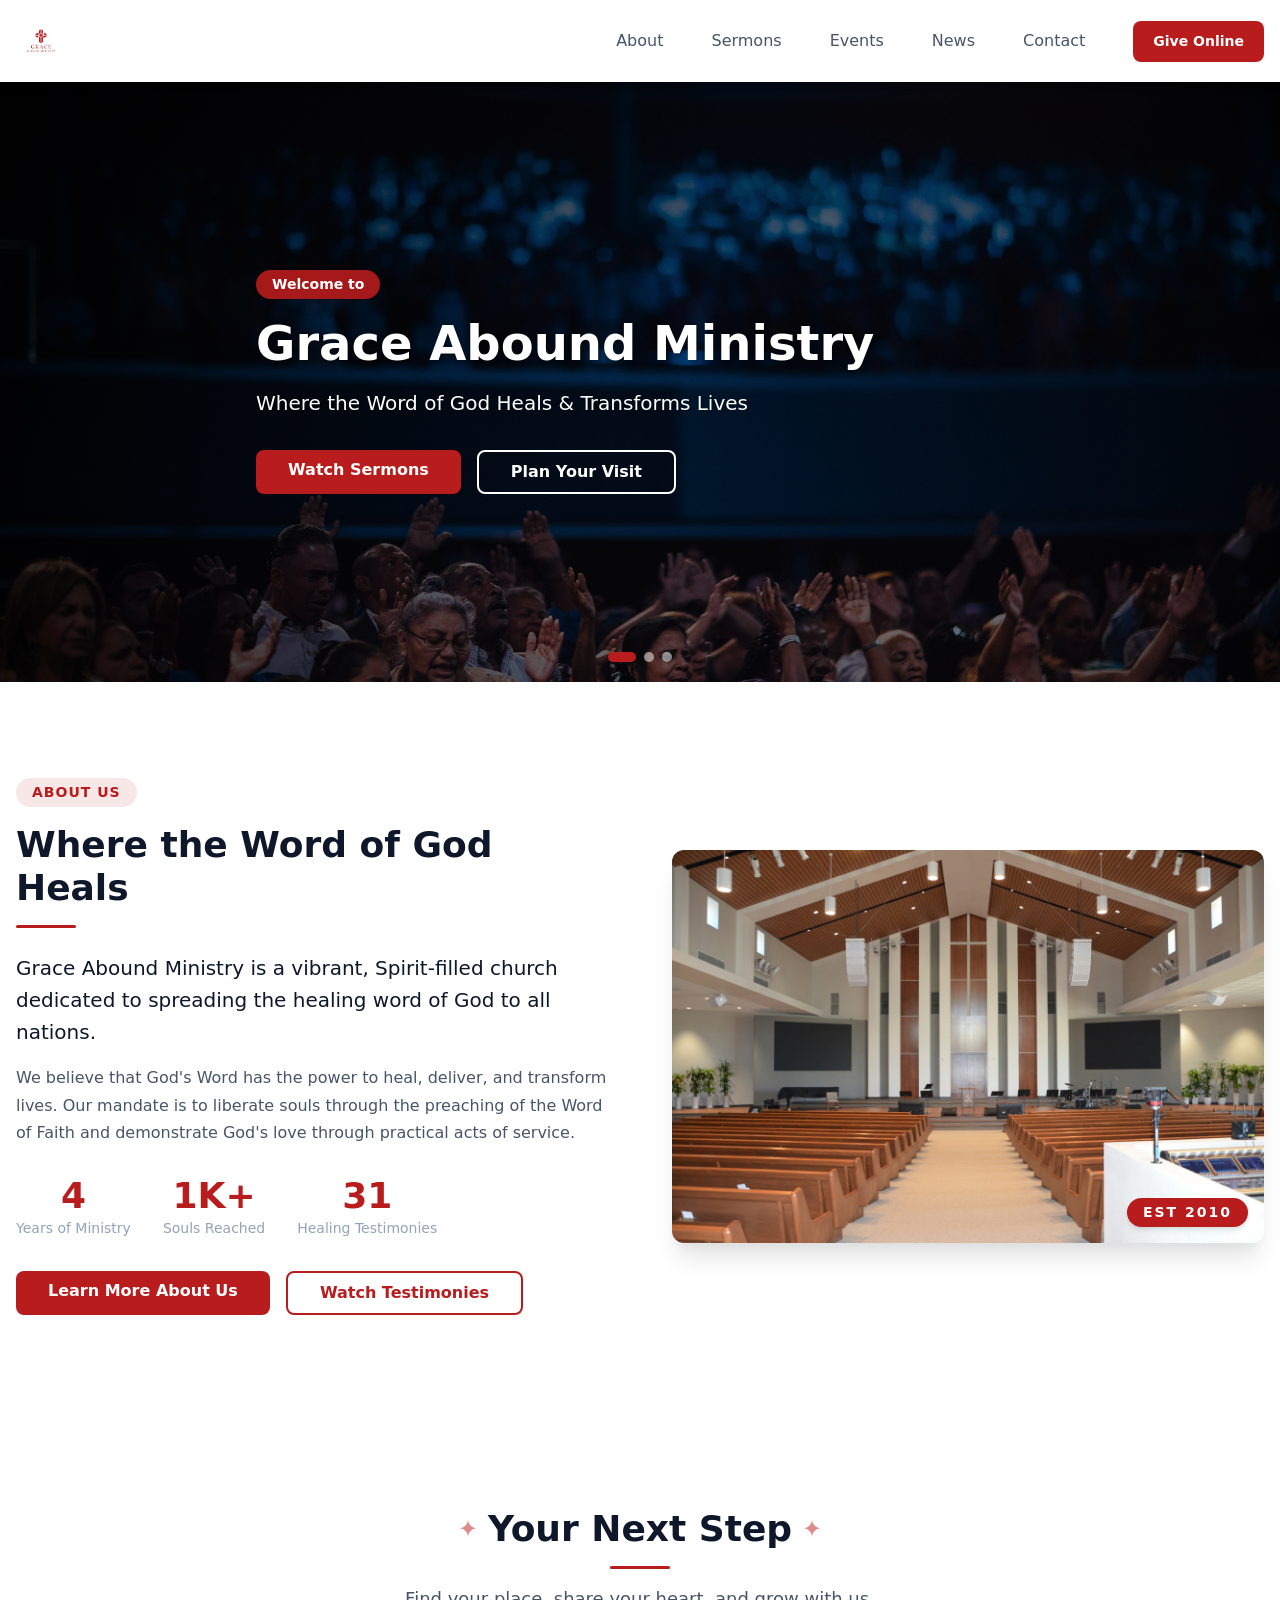
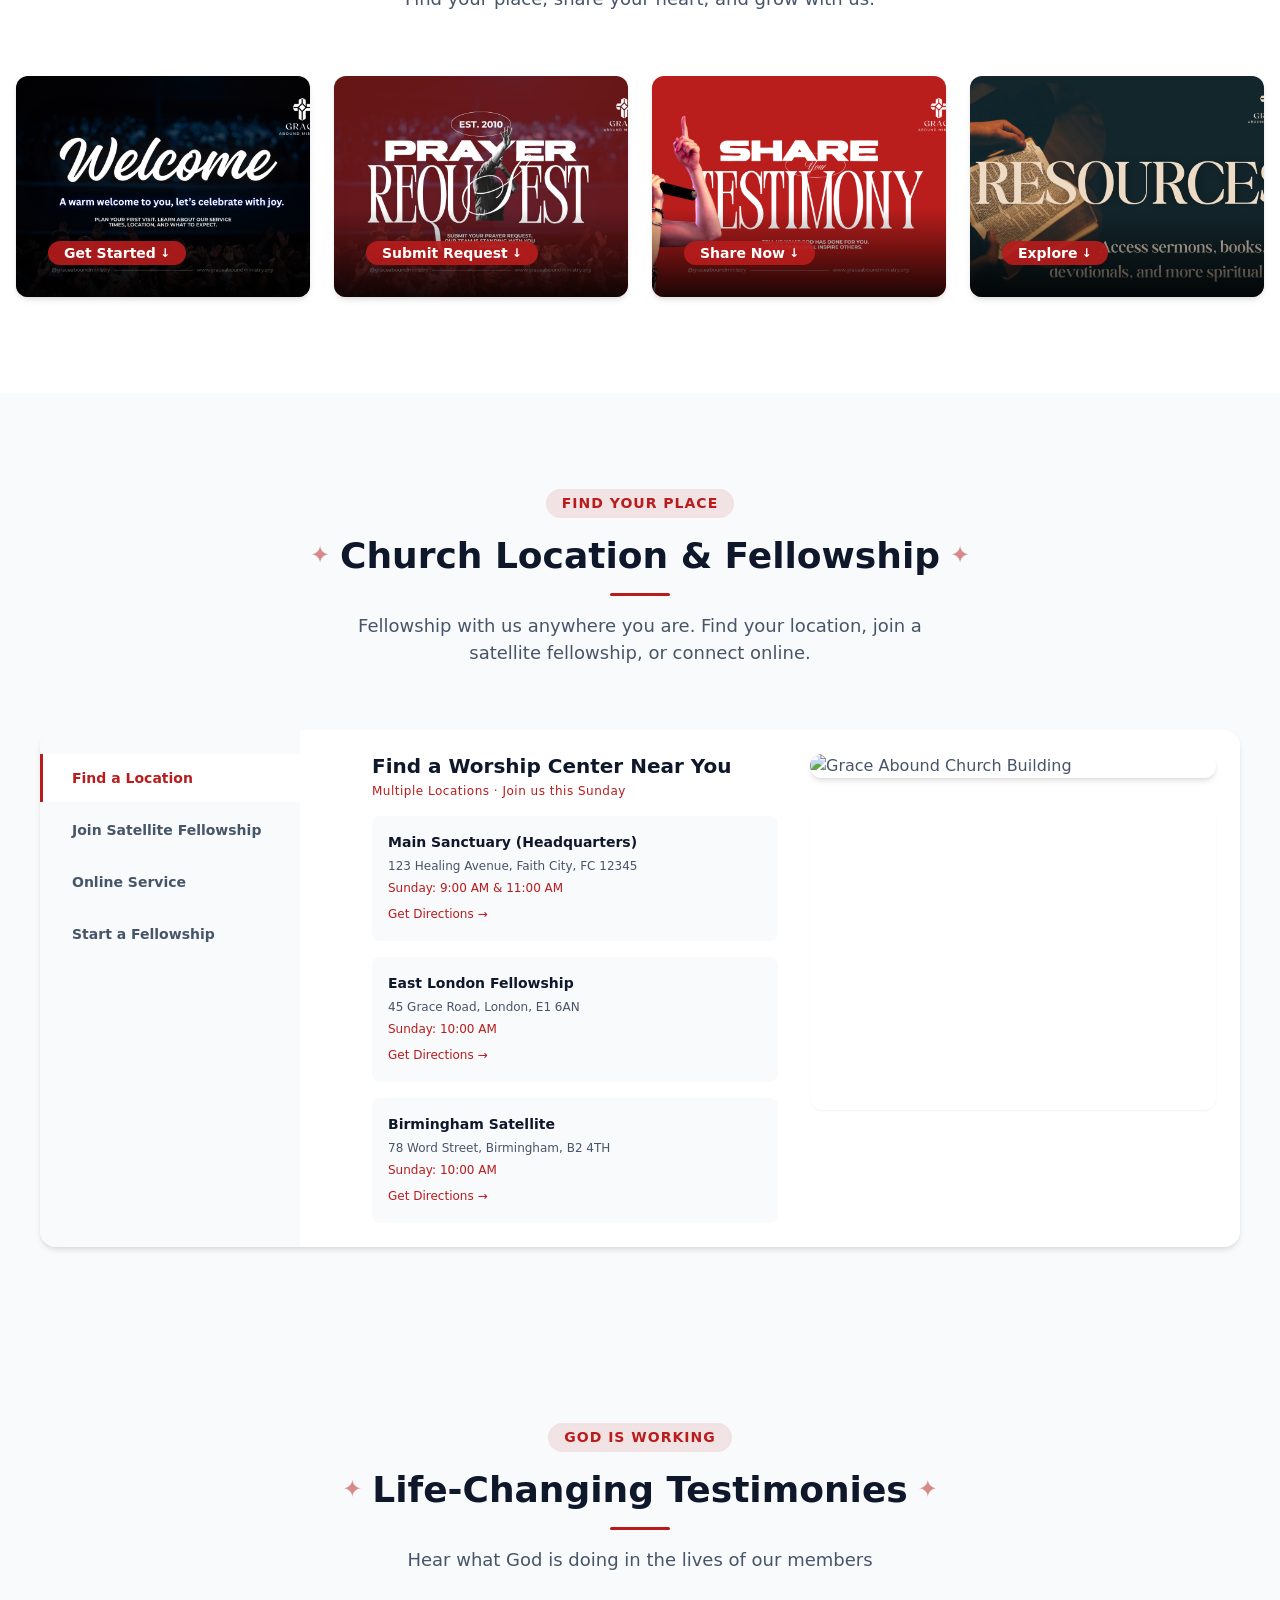
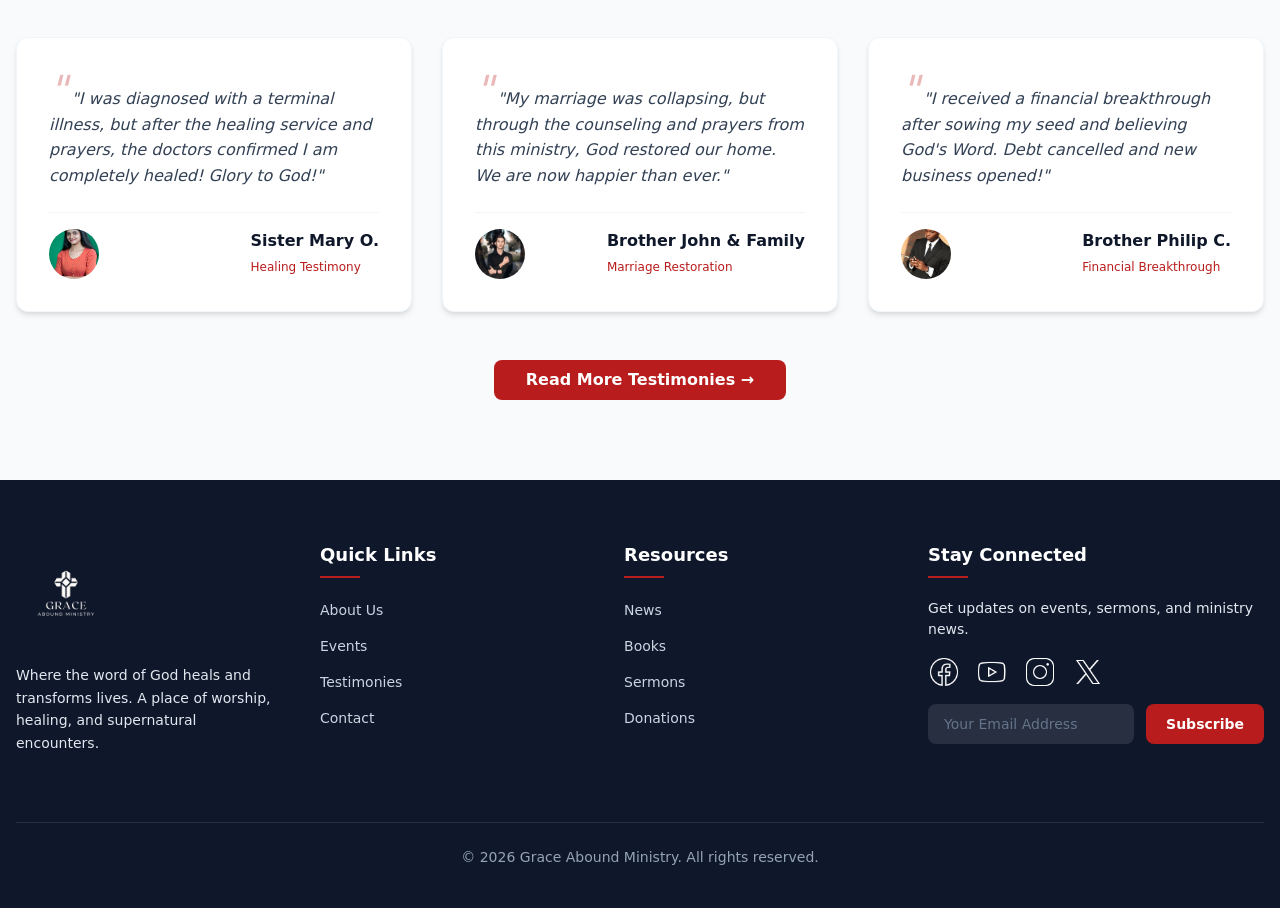
==== commit 947cff92: "feat(donations): implement complete donation page with responsive design and interactive features OV" ====
--- a/projects/church_website/index.html
+++ b/projects/church_website/index.html
@@ -43,7 +43,7 @@
                         <li><a href="about.html" class="nav-link">About</a></li>
                         <li><a href="sermons.html" class="nav-link">Sermons</a></li>
                         <li><a href="events.html" class="nav-link">Events</a></li>
-                        <li><a href="testimonies.html" class="nav-link">Testimonies</a></li>
+                        <li><a href="news.html" class="nav-link">News</a></li>
                         <li><a href="contact.html" class="nav-link">Contact</a></li>
                     </ul>
                     <div class="navbar-cta">
@@ -74,7 +74,7 @@
                             <p class="slide-subtitle">Where the Word of God Heals & Transforms Lives</p>
                             <div class="slide-buttons">
                                 <a href="sermons.html" class="btn btn-primary">Watch Sermons</a>
-                                <a href="#service-times" class="btn btn-outline-light">Plan Your Visit</a>
+                                <a href="#fellowship" class="btn btn-outline-light">Plan Your Visit</a>
                             </div>
                         </div>
                     </div>
@@ -518,7 +518,7 @@
         <!-- ============================================ -->
 <!-- SECTION 7: TESTIMONIES TEASER                 -->
 <!-- ============================================ -->
-<section class="section testimonies-teaser-section section-light">
+<section class="section testimonies-teaser-section section-light" id="testimonies">
     <div class="container">
         <div class="section-header text-center">
             <span class="section-tag">God Is Working</span>
--- a/projects/church_website/css/style.css
+++ b/projects/church_website/css/style.css
@@ -11,7 +11,7 @@
   scroll-behavior: smooth;
   font-size: 16px;
 }
-@media (max-width: 767px) {
+@media (max-width: 768px) {
   html {
     font-size: 14px;
   }
@@ -90,7 +90,7 @@
 h1 {
   font-size: 3rem;
 }
-@media (max-width: 767px) {
+@media (max-width: 768px) {
   h1 {
     font-size: 2.25rem;
   }
@@ -99,7 +99,7 @@
 h2 {
   font-size: 2.25rem;
 }
-@media (max-width: 767px) {
+@media (max-width: 768px) {
   h2 {
     font-size: 1.875rem;
   }
@@ -145,7 +145,7 @@
 .section {
   padding: 6rem 0;
 }
-@media (max-width: 767px) {
+@media (max-width: 768px) {
   .section {
     padding: 3rem 0;
   }
@@ -405,7 +405,7 @@
   min-height: 500px;
   max-height: 800px;
 }
-@media (max-width: 767px) {
+@media (max-width: 768px) {
   .carousel-fluid {
     height: 80vh;
     min-height: 400px;
@@ -477,7 +477,7 @@
   color: #ffffff;
   margin-bottom: 1rem;
 }
-@media (max-width: 767px) {
+@media (max-width: 768px) {
   .slide-content h1 {
     font-size: 2.25rem;
   }
@@ -487,7 +487,7 @@
   margin-bottom: 2rem;
   max-width: 600px;
 }
-@media (max-width: 767px) {
+@media (max-width: 768px) {
   .slide-content .slide-subtitle {
     font-size: 1rem;
   }
@@ -521,7 +521,7 @@
 .carousel-next:hover {
   background: #b91c1c;
 }
-@media (max-width: 767px) {
+@media (max-width: 768px) {
   .carousel-prev,
   .carousel-next {
     width: 36px;
@@ -610,7 +610,7 @@
   align-items: center;
   flex-wrap: wrap;
 }
-@media (max-width: 767px) {
+@media (max-width: 768px) {
   .event-list .event-item {
     flex-direction: column;
     text-align: center;
@@ -725,7 +725,7 @@
   grid-template-columns: repeat(2, 1fr);
   gap: 1rem;
 }
-@media (max-width: 767px) {
+@media (max-width: 768px) {
   .form-row {
     grid-template-columns: 1fr;
   }
@@ -758,7 +758,7 @@
   gap: 0.5rem;
   margin-top: 1rem;
 }
-@media (max-width: 767px) {
+@media (max-width: 768px) {
   .newsletter-form {
     flex-direction: column;
   }
@@ -782,7 +782,7 @@
 .newsletter-form button {
   white-space: nowrap;
 }
-@media (max-width: 767px) {
+@media (max-width: 768px) {
   .newsletter-form button {
     width: 100%;
   }
@@ -900,12 +900,12 @@
   height: 50px;
   width: auto;
 }
-@media (min-width: 768px) and (max-width: 1023px) {
+@media (min-width: 768px) and (max-width: 1024px) {
   .logo a .logo-img {
     height: 45px;
   }
 }
-@media (max-width: 767px) {
+@media (max-width: 768px) {
   .logo a .logo-img {
     height: 40px;
   }
@@ -915,12 +915,12 @@
   font-weight: 700;
   color: #b91c1c;
 }
-@media (min-width: 768px) and (max-width: 1023px) {
+@media (min-width: 768px) and (max-width: 1024px) {
   .logo a .logo-text {
     font-size: 1.25rem;
   }
 }
-@media (max-width: 767px) {
+@media (max-width: 768px) {
   .logo a .logo-text {
     font-size: 1.25rem;
   }
@@ -942,12 +942,12 @@
   transition: all 0.3s ease;
   border-radius: 0.25rem;
 }
-@media (min-width: 768px) and (max-width: 1023px) {
+@media (min-width: 768px) and (max-width: 1024px) {
   .hamburger {
     display: flex;
   }
 }
-@media (max-width: 767px) {
+@media (max-width: 768px) {
   .hamburger {
     display: flex;
   }
@@ -958,7 +958,7 @@
   align-items: center;
   gap: 2rem;
 }
-@media (min-width: 768px) and (max-width: 1023px) {
+@media (min-width: 768px) and (max-width: 1024px) {
   .nav-menu {
     position: fixed;
     top: 70px;
@@ -979,7 +979,7 @@
     left: 0;
   }
 }
-@media (max-width: 767px) {
+@media (max-width: 768px) {
   .nav-menu {
     position: fixed;
     top: 70px;
@@ -1003,7 +1003,7 @@
   display: flex;
   gap: 1rem;
 }
-@media (min-width: 768px) and (max-width: 1023px) {
+@media (min-width: 768px) and (max-width: 1024px) {
   .navbar-links {
     flex-direction: column;
     text-align: left;
@@ -1011,7 +1011,7 @@
     width: 100%;
   }
 }
-@media (max-width: 767px) {
+@media (max-width: 768px) {
   .navbar-links {
     flex-direction: column;
     text-align: center;
@@ -1025,7 +1025,7 @@
   transition: all 0.3s ease;
   border-radius: 0.25rem;
 }
-@media (min-width: 768px) and (max-width: 1023px) {
+@media (min-width: 768px) and (max-width: 1024px) {
   .navbar-links .nav-link {
     padding: 1rem;
     font-size: 1rem;
@@ -1053,7 +1053,7 @@
   background: #b91c1c;
   border-radius: 9999px;
 }
-@media (min-width: 768px) and (max-width: 1023px) {
+@media (min-width: 768px) and (max-width: 1024px) {
   .navbar-links .nav-link.active::after {
     left: 1rem;
     transform: none;
@@ -1061,7 +1061,7 @@
     bottom: 8px;
   }
 }
-@media (max-width: 767px) {
+@media (max-width: 768px) {
   .navbar-links .nav-link {
     display: block;
     font-size: 1.25rem;
@@ -1069,7 +1069,7 @@
   }
 }
 
-@media (min-width: 768px) and (max-width: 1023px) {
+@media (min-width: 768px) and (max-width: 1024px) {
   .navbar-cta {
     width: 100%;
     text-align: left;
@@ -1080,7 +1080,7 @@
     text-align: center;
   }
 }
-@media (max-width: 767px) {
+@media (max-width: 768px) {
   .navbar-cta {
     width: 100%;
     text-align: center;
@@ -1124,7 +1124,7 @@
 .nav-overlay {
   display: none;
 }
-@media (min-width: 768px) and (max-width: 1023px) {
+@media (min-width: 768px) and (max-width: 1024px) {
   .nav-overlay {
     display: block;
     position: fixed;
@@ -1151,12 +1151,12 @@
   overflow: hidden;
   background: #0f172a;
 }
-@media (min-width: 768px) and (max-width: 1023px) {
+@media (min-width: 768px) and (max-width: 1024px) {
   .hero-carousel {
     height: 500px;
   }
 }
-@media (max-width: 767px) {
+@media (max-width: 768px) {
   .hero-carousel {
     height: 400px;
   }
@@ -1223,7 +1223,7 @@
   z-index: 2;
   max-width: 800px;
 }
-@media (max-width: 767px) {
+@media (max-width: 768px) {
   .slide-content {
     text-align: center;
     align-items: center;
@@ -1240,7 +1240,7 @@
   margin-bottom: 1rem;
   backdrop-filter: blur(4px);
 }
-@media (max-width: 767px) {
+@media (max-width: 768px) {
   .slide-content .slide-tag {
     font-size: 0.75rem;
   }
@@ -1251,12 +1251,12 @@
   margin-bottom: 1rem;
   text-shadow: 2px 2px 4px rgba(0, 0, 0, 0.3);
 }
-@media (min-width: 768px) and (max-width: 1023px) {
+@media (min-width: 768px) and (max-width: 1024px) {
   .slide-content h1 {
     font-size: 2.25rem;
   }
 }
-@media (max-width: 767px) {
+@media (max-width: 768px) {
   .slide-content h1 {
     font-size: 1.5rem;
   }
@@ -1267,12 +1267,12 @@
   max-width: 600px;
   text-shadow: 1px 1px 2px rgba(0, 0, 0, 0.3);
 }
-@media (min-width: 768px) and (max-width: 1023px) {
+@media (min-width: 768px) and (max-width: 1024px) {
   .slide-content .slide-subtitle {
     font-size: 1rem;
   }
 }
-@media (max-width: 767px) {
+@media (max-width: 768px) {
   .slide-content .slide-subtitle {
     font-size: 0.875rem;
   }
@@ -1282,7 +1282,7 @@
   gap: 1rem;
   flex-wrap: wrap;
 }
-@media (max-width: 767px) {
+@media (max-width: 768px) {
   .slide-content .slide-buttons {
     justify-content: center;
     gap: 0.5rem;
@@ -1316,7 +1316,7 @@
   width: 28px;
   border-radius: 5px;
 }
-@media (max-width: 767px) {
+@media (max-width: 768px) {
   .carousel-dots {
     bottom: 15px;
     gap: 8px;
@@ -1353,12 +1353,12 @@
   grid-template-columns: repeat(4, 1fr);
   gap: 1.5rem;
 }
-@media (min-width: 768px) and (max-width: 1023px) {
+@media (min-width: 768px) and (max-width: 1024px) {
   .service-times-grid {
     grid-template-columns: repeat(2, 1fr);
   }
 }
-@media (max-width: 767px) {
+@media (max-width: 768px) {
   .service-times-grid {
     grid-template-columns: 1fr;
   }
@@ -1418,7 +1418,7 @@
   background: #ffffff;
   padding: 6rem 0;
 }
-@media (max-width: 767px) {
+@media (max-width: 768px) {
   .quick-access-section {
     padding: 3rem 0;
   }
@@ -1429,13 +1429,13 @@
   grid-template-columns: repeat(4, 1fr);
   gap: 1.5rem;
 }
-@media (min-width: 768px) and (max-width: 1023px) {
+@media (min-width: 768px) and (max-width: 1024px) {
   .quick-access-grid {
     grid-template-columns: repeat(2, 1fr);
     gap: 1.5rem;
   }
 }
-@media (max-width: 767px) {
+@media (max-width: 768px) {
   .quick-access-grid {
     grid-template-columns: 1fr;
     gap: 1.5rem;
@@ -1487,7 +1487,7 @@
   background: linear-gradient(to top, rgba(0, 0, 0, 0.85), transparent);
   color: #ffffff;
 }
-@media (max-width: 767px) {
+@media (max-width: 768px) {
   .quick-card-image .quick-card-overlay {
     padding: 1.5rem;
   }
@@ -1497,7 +1497,7 @@
   color: #ffffff;
   margin-bottom: 0.25rem;
 }
-@media (max-width: 767px) {
+@media (max-width: 768px) {
   .quick-card-image .quick-card-overlay h3 {
     font-size: 1.25rem;
   }
@@ -1508,7 +1508,7 @@
   opacity: 0.9;
   line-height: 1.5;
 }
-@media (max-width: 767px) {
+@media (max-width: 768px) {
   .quick-card-image .quick-card-overlay p {
     font-size: 0.75rem;
     margin-bottom: 0.5rem;
@@ -1556,7 +1556,7 @@
 .dropdown-inner {
   padding: 2rem;
 }
-@media (max-width: 767px) {
+@media (max-width: 768px) {
   .dropdown-inner {
     padding: 1.5rem;
   }
@@ -1659,7 +1659,7 @@
   background: #ffffff;
   padding: 6rem 0;
 }
-@media (max-width: 767px) {
+@media (max-width: 768px) {
   .about-section {
     padding: 3rem 0;
   }
@@ -1671,25 +1671,25 @@
   gap: 4rem;
   align-items: center;
 }
-@media (min-width: 768px) and (max-width: 1023px) {
+@media (min-width: 768px) and (max-width: 1024px) {
   .about-grid {
     grid-template-columns: 1fr;
     gap: 3rem;
   }
 }
-@media (max-width: 767px) {
+@media (max-width: 768px) {
   .about-grid {
     grid-template-columns: 1fr;
     gap: 2rem;
   }
 }
 
-@media (min-width: 768px) and (max-width: 1023px) {
+@media (min-width: 768px) and (max-width: 1024px) {
   .about-content {
     order: 1;
   }
 }
-@media (max-width: 767px) {
+@media (max-width: 768px) {
   .about-content {
     order: 1;
   }
@@ -1706,7 +1706,7 @@
   letter-spacing: 1px;
   margin-bottom: 1rem;
 }
-@media (min-width: 768px) and (max-width: 1023px) {
+@media (min-width: 768px) and (max-width: 1024px) {
   .about-content .section-tag {
     font-size: 0.75rem;
   }
@@ -1717,12 +1717,12 @@
   margin-bottom: 1rem;
   line-height: 1.2;
 }
-@media (min-width: 768px) and (max-width: 1023px) {
+@media (min-width: 768px) and (max-width: 1024px) {
   .about-content h2 {
     font-size: 1.875rem;
   }
 }
-@media (max-width: 767px) {
+@media (max-width: 768px) {
   .about-content h2 {
     font-size: 1.875rem;
   }
@@ -1741,12 +1741,12 @@
   margin-bottom: 1rem;
   line-height: 1.6;
 }
-@media (min-width: 768px) and (max-width: 1023px) {
+@media (min-width: 768px) and (max-width: 1024px) {
   .about-content .about-lead {
     font-size: 1rem;
   }
 }
-@media (max-width: 767px) {
+@media (max-width: 768px) {
   .about-content .about-lead {
     font-size: 1rem;
   }
@@ -1756,7 +1756,7 @@
   line-height: 1.7;
   margin-bottom: 1.5rem;
 }
-@media (min-width: 768px) and (max-width: 1023px) {
+@media (min-width: 768px) and (max-width: 1024px) {
   .about-content p {
     font-size: 0.875rem;
   }
@@ -1767,13 +1767,13 @@
   margin: 2rem 0;
   flex-wrap: wrap;
 }
-@media (min-width: 768px) and (max-width: 1023px) {
+@media (min-width: 768px) and (max-width: 1024px) {
   .about-content .about-stats {
     gap: 1.5rem;
     justify-content: flex-start;
   }
 }
-@media (max-width: 767px) {
+@media (max-width: 768px) {
   .about-content .about-stats {
     gap: 1.5rem;
     justify-content: center;
@@ -1782,12 +1782,12 @@
 .about-content .about-stats .stat {
   text-align: center;
 }
-@media (min-width: 768px) and (max-width: 1023px) {
+@media (min-width: 768px) and (max-width: 1024px) {
   .about-content .about-stats .stat {
     text-align: left;
   }
 }
-@media (max-width: 767px) {
+@media (max-width: 768px) {
   .about-content .about-stats .stat {
     text-align: center;
   }
@@ -1799,12 +1799,12 @@
   color: #b91c1c;
   line-height: 1;
 }
-@media (min-width: 768px) and (max-width: 1023px) {
+@media (min-width: 768px) and (max-width: 1024px) {
   .about-content .about-stats .stat .stat-number {
     font-size: 1.875rem;
   }
 }
-@media (max-width: 767px) {
+@media (max-width: 768px) {
   .about-content .about-stats .stat .stat-number {
     font-size: 1.875rem;
   }
@@ -1820,17 +1820,17 @@
   gap: 1rem;
   flex-wrap: wrap;
 }
-@media (min-width: 768px) and (max-width: 1023px) {
+@media (min-width: 768px) and (max-width: 1024px) {
   .about-content .about-buttons {
     justify-content: flex-start;
   }
 }
-@media (max-width: 767px) {
+@media (max-width: 768px) {
   .about-content .about-buttons {
     justify-content: center;
   }
 }
-@media (min-width: 768px) and (max-width: 1023px) {
+@media (min-width: 768px) and (max-width: 1024px) {
   .about-content .about-buttons .btn {
     padding: 0.5rem 1.5rem;
     font-size: 0.875rem;
@@ -1840,14 +1840,14 @@
 .about-image {
   position: relative;
 }
-@media (min-width: 768px) and (max-width: 1023px) {
+@media (min-width: 768px) and (max-width: 1024px) {
   .about-image {
     order: 2;
     max-width: 100%;
     margin: 0;
   }
 }
-@media (max-width: 767px) {
+@media (max-width: 768px) {
   .about-image {
     order: 2;
     max-width: 100%;
@@ -1865,7 +1865,7 @@
   display: block;
   transition: transform 0.5s ease;
 }
-@media (min-width: 768px) and (max-width: 1023px) {
+@media (min-width: 768px) and (max-width: 1024px) {
   .about-image .image-wrapper .about-img {
     width: 100%;
     max-height: 400px;
@@ -1880,7 +1880,7 @@
   bottom: 1rem;
   right: 1rem;
 }
-@media (min-width: 768px) and (max-width: 1023px) {
+@media (min-width: 768px) and (max-width: 1024px) {
   .about-image .image-wrapper .image-caption {
     bottom: 0.5rem;
     right: 0.5rem;
@@ -1898,7 +1898,7 @@
   box-shadow: 0 4px 6px -1px rgba(0, 0, 0, 0.1), 0 2px 4px -1px rgba(0, 0, 0, 0.06);
   transition: all 0.3s ease;
 }
-@media (min-width: 768px) and (max-width: 1023px) {
+@media (min-width: 768px) and (max-width: 1024px) {
   .about-image .image-wrapper .image-caption .caption-badge {
     font-size: 0.75rem;
     padding: 4px 0.5rem;
@@ -1920,12 +1920,12 @@
   border-radius: 0.75rem;
   z-index: -1;
 }
-@media (min-width: 768px) and (max-width: 1023px) {
+@media (min-width: 768px) and (max-width: 1024px) {
   .about-image::before {
     display: none;
   }
 }
-@media (max-width: 767px) {
+@media (max-width: 768px) {
   .about-image::before {
     display: none;
   }
@@ -1941,12 +1941,12 @@
   border-radius: 0.75rem;
   z-index: -1;
 }
-@media (min-width: 768px) and (max-width: 1023px) {
+@media (min-width: 768px) and (max-width: 1024px) {
   .about-image::after {
     display: none;
   }
 }
-@media (max-width: 767px) {
+@media (max-width: 768px) {
   .about-image::after {
     display: none;
   }
@@ -1962,7 +1962,7 @@
   gap: 4rem;
   align-items: center;
 }
-@media (max-width: 767px) {
+@media (max-width: 768px) {
   .about-teaser-grid {
     grid-template-columns: 1fr;
     gap: 2rem;
@@ -1998,7 +1998,7 @@
   gap: 1.5rem;
   margin: 2rem 0;
 }
-@media (max-width: 767px) {
+@media (max-width: 768px) {
   .about-teaser-content .mission-vision {
     grid-template-columns: 1fr;
     gap: 1rem;
@@ -2023,7 +2023,7 @@
   background: #f8fafc;
   padding: 6rem 0;
 }
-@media (max-width: 767px) {
+@media (max-width: 768px) {
   .fellowship-section {
     padding: 3rem 0;
   }
@@ -2040,7 +2040,7 @@
   overflow: hidden;
   box-shadow: 0 4px 6px -1px rgba(0, 0, 0, 0.1), 0 2px 4px -1px rgba(0, 0, 0, 0.06);
 }
-@media (min-width: 768px) and (max-width: 1023px) {
+@media (min-width: 768px) and (max-width: 1024px) {
   .fellowship-wrapper {
     gap: 2rem;
   }
@@ -2077,7 +2077,7 @@
   background: #b91c1c;
   border-radius: 9999px;
 }
-@media (min-width: 768px) and (max-width: 1023px) {
+@media (min-width: 768px) and (max-width: 1024px) {
   .fellowship-tab-list {
     justify-content: center;
     overflow-x: visible;
@@ -2112,7 +2112,7 @@
   white-space: nowrap;
   border-radius: 0.5rem;
 }
-@media (min-width: 768px) and (max-width: 1023px) {
+@media (min-width: 768px) and (max-width: 1024px) {
   .fellowship-tab {
     white-space: normal;
     padding: 0.5rem 1.5rem;
@@ -2133,7 +2133,7 @@
   height: 20px;
   object-fit: contain;
 }
-@media (min-width: 768px) and (max-width: 1023px) {
+@media (min-width: 768px) and (max-width: 1024px) {
   .fellowship-tab .tab-icon {
     width: 22px;
     height: 22px;
@@ -2179,7 +2179,7 @@
   background: #ffffff;
   padding: 1.5rem;
 }
-@media (min-width: 768px) and (max-width: 1023px) {
+@media (min-width: 768px) and (max-width: 1024px) {
   .fellowship-content-panels {
     padding: 2rem;
   }
@@ -2193,7 +2193,7 @@
   color: #0f172a;
   margin-bottom: 0.25rem;
 }
-@media (min-width: 768px) and (max-width: 1023px) {
+@media (min-width: 768px) and (max-width: 1024px) {
   .fellowship-panel h3 {
     font-size: 1.5rem;
   }
@@ -2205,7 +2205,7 @@
   margin-bottom: 1rem;
   letter-spacing: 0.5px;
 }
-@media (min-width: 768px) and (max-width: 1023px) {
+@media (min-width: 768px) and (max-width: 1024px) {
   .fellowship-panel .panel-date {
     font-size: 0.875rem;
     margin-bottom: 1.5rem;
@@ -2221,7 +2221,7 @@
 .panel-grid.reverse {
   flex-direction: column;
 }
-@media (min-width: 768px) and (max-width: 1023px) {
+@media (min-width: 768px) and (max-width: 1024px) {
   .panel-grid {
     gap: 2rem;
   }
@@ -2267,7 +2267,7 @@
   border-radius: 0.75rem;
   box-shadow: 0 4px 6px -1px rgba(0, 0, 0, 0.1), 0 2px 4px -1px rgba(0, 0, 0, 0.06);
 }
-@media (min-width: 768px) and (max-width: 1023px) {
+@media (min-width: 768px) and (max-width: 1024px) {
   .panel-image .panel-img {
     max-height: 300px;
   }
@@ -2283,7 +2283,7 @@
   color: #94a3b8;
   text-align: center;
 }
-@media (min-width: 768px) and (max-width: 1023px) {
+@media (min-width: 768px) and (max-width: 1024px) {
   .panel-image .image-caption {
     font-size: 0.75rem;
     margin-top: 0.5rem;
@@ -2302,7 +2302,7 @@
   height: 200px;
   display: block;
 }
-@media (min-width: 768px) and (max-width: 1023px) {
+@media (min-width: 768px) and (max-width: 1024px) {
   .map-container iframe {
     height: 250px;
   }
@@ -2334,7 +2334,7 @@
   margin-bottom: 0.25rem;
   font-size: 0.875rem;
 }
-@media (min-width: 768px) and (max-width: 1023px) {
+@media (min-width: 768px) and (max-width: 1024px) {
   .location-item .location-name {
     font-size: 1rem;
   }
@@ -2344,7 +2344,7 @@
   color: #475569;
   margin-bottom: 0.25rem;
 }
-@media (min-width: 768px) and (max-width: 1023px) {
+@media (min-width: 768px) and (max-width: 1024px) {
   .location-item p {
     font-size: 0.875rem;
   }
@@ -2354,7 +2354,7 @@
   font-weight: 500;
   font-size: 0.75rem;
 }
-@media (min-width: 768px) and (max-width: 1023px) {
+@media (min-width: 768px) and (max-width: 1024px) {
   .location-item .service-time {
     font-size: 0.875rem;
   }
@@ -2367,7 +2367,7 @@
   text-decoration: none;
   font-weight: 500;
 }
-@media (min-width: 768px) and (max-width: 1023px) {
+@media (min-width: 768px) and (max-width: 1024px) {
   .location-item .panel-link {
     font-size: 0.875rem;
   }
@@ -2393,7 +2393,7 @@
   margin-bottom: 0.25rem;
   font-size: 0.875rem;
 }
-@media (min-width: 768px) and (max-width: 1023px) {
+@media (min-width: 768px) and (max-width: 1024px) {
   .satellite-item .group-name {
     font-size: 1rem;
   }
@@ -2403,7 +2403,7 @@
   color: #475569;
   margin-bottom: 0.25rem;
 }
-@media (min-width: 768px) and (max-width: 1023px) {
+@media (min-width: 768px) and (max-width: 1024px) {
   .satellite-item p {
     font-size: 0.875rem;
   }
@@ -2412,7 +2412,7 @@
   font-size: 10px;
   color: #b91c1c;
 }
-@media (min-width: 768px) and (max-width: 1023px) {
+@media (min-width: 768px) and (max-width: 1024px) {
   .satellite-item .group-leader {
     font-size: 0.75rem;
   }
@@ -2425,7 +2425,7 @@
   gap: 0.5rem;
   margin: 1rem 0;
 }
-@media (min-width: 768px) and (max-width: 1023px) {
+@media (min-width: 768px) and (max-width: 1024px) {
   .online-platforms {
     grid-template-columns: repeat(3, 1fr);
     gap: 1rem;
@@ -2442,7 +2442,7 @@
   text-decoration: none;
   transition: all 0.3s ease;
 }
-@media (min-width: 768px) and (max-width: 1023px) {
+@media (min-width: 768px) and (max-width: 1024px) {
   .platform-card {
     flex-direction: column;
     text-align: center;
@@ -2452,7 +2452,7 @@
 .platform-card .platform-icon {
   font-size: 1.5rem;
 }
-@media (min-width: 768px) and (max-width: 1023px) {
+@media (min-width: 768px) and (max-width: 1024px) {
   .platform-card .platform-icon {
     font-size: 2rem;
   }
@@ -2463,7 +2463,7 @@
   font-size: 0.875rem;
   flex: 1;
 }
-@media (min-width: 768px) and (max-width: 1023px) {
+@media (min-width: 768px) and (max-width: 1024px) {
   .platform-card span {
     font-size: 1rem;
   }
@@ -2472,7 +2472,7 @@
   font-size: 10px;
   color: #b91c1c;
 }
-@media (min-width: 768px) and (max-width: 1023px) {
+@media (min-width: 768px) and (max-width: 1024px) {
   .platform-card small {
     font-size: 0.75rem;
   }
@@ -2485,7 +2485,7 @@
   border-radius: 0.5rem;
   margin-top: 1rem;
 }
-@media (min-width: 768px) and (max-width: 1023px) {
+@media (min-width: 768px) and (max-width: 1024px) {
   .service-schedule {
     padding: 1.5rem;
   }
@@ -2496,7 +2496,7 @@
   color: #0f172a;
   font-size: 0.875rem;
 }
-@media (min-width: 768px) and (max-width: 1023px) {
+@media (min-width: 768px) and (max-width: 1024px) {
   .service-schedule strong {
     font-size: 1rem;
   }
@@ -2512,7 +2512,7 @@
   align-items: center;
   gap: 0.5rem;
 }
-@media (min-width: 768px) and (max-width: 1023px) {
+@media (min-width: 768px) and (max-width: 1024px) {
   .service-schedule ul li {
     font-size: 0.875rem;
   }
@@ -2529,7 +2529,7 @@
   border-radius: 0.5rem;
   margin: 1rem 0;
 }
-@media (min-width: 768px) and (max-width: 1023px) {
+@media (min-width: 768px) and (max-width: 1024px) {
   .requirements-box {
     padding: 1.5rem;
   }
@@ -2540,7 +2540,7 @@
   color: #0f172a;
   font-size: 0.875rem;
 }
-@media (min-width: 768px) and (max-width: 1023px) {
+@media (min-width: 768px) and (max-width: 1024px) {
   .requirements-box strong {
     font-size: 1rem;
   }
@@ -2553,7 +2553,7 @@
   font-size: 0.75rem;
   color: #475569;
 }
-@media (min-width: 768px) and (max-width: 1023px) {
+@media (min-width: 768px) and (max-width: 1024px) {
   .requirements-box ul li {
     font-size: 0.875rem;
   }
@@ -2568,7 +2568,7 @@
   flex-direction: column;
   gap: 0.5rem;
 }
-@media (min-width: 768px) and (max-width: 1023px) {
+@media (min-width: 768px) and (max-width: 1024px) {
   .fellowship-form .form-row {
     flex-direction: row;
   }
@@ -2598,7 +2598,7 @@
 .fellowship-form .btn {
   width: 100%;
 }
-@media (min-width: 768px) and (max-width: 1023px) {
+@media (min-width: 768px) and (max-width: 1024px) {
   .fellowship-form .btn {
     width: auto;
   }
@@ -2625,7 +2625,7 @@
   gap: 4rem;
   align-items: center;
 }
-@media (max-width: 767px) {
+@media (max-width: 768px) {
   .featured-sermon-grid {
     grid-template-columns: 1fr;
     gap: 2rem;
@@ -2660,7 +2660,7 @@
   transform: translate(-50%, -50%) scale(1.1);
   background: #991b1b;
 }
-@media (max-width: 767px) {
+@media (max-width: 768px) {
   .sermon-media .play-btn {
     width: 60px;
     height: 60px;
@@ -2694,7 +2694,7 @@
   align-items: center;
   gap: 0.25rem;
 }
-@media (max-width: 767px) {
+@media (max-width: 768px) {
   .sermon-info .sermon-meta {
     flex-wrap: wrap;
     gap: 1rem;
@@ -2718,12 +2718,12 @@
   grid-template-columns: repeat(3, 1fr);
   gap: 1.5rem;
 }
-@media (min-width: 768px) and (max-width: 1023px) {
+@media (min-width: 768px) and (max-width: 1024px) {
   .impact-grid {
     grid-template-columns: repeat(2, 1fr);
   }
 }
-@media (max-width: 767px) {
+@media (max-width: 768px) {
   .impact-grid {
     grid-template-columns: 1fr;
   }
@@ -2857,7 +2857,7 @@
   transform: translateX(10px);
   box-shadow: 0 4px 6px -1px rgba(0, 0, 0, 0.1), 0 2px 4px -1px rgba(0, 0, 0, 0.06);
 }
-@media (max-width: 767px) {
+@media (max-width: 768px) {
   .event-card {
     flex-direction: column;
   }
@@ -2876,7 +2876,7 @@
   flex-direction: column;
   justify-content: center;
 }
-@media (max-width: 767px) {
+@media (max-width: 768px) {
   .event-date {
     flex-direction: row;
     gap: 0.5rem;
@@ -2925,7 +2925,7 @@
   grid-template-columns: 1fr 1fr;
   gap: 4rem;
 }
-@media (max-width: 767px) {
+@media (max-width: 768px) {
   .contact-grid {
     grid-template-columns: 1fr;
     gap: 2rem;
@@ -2951,7 +2951,7 @@
   gap: 0.5rem;
   margin: 1rem 0;
 }
-@media (max-width: 767px) {
+@media (max-width: 768px) {
   .contact-info .prayer-lines {
     grid-template-columns: 1fr;
   }
@@ -3007,7 +3007,7 @@
   grid-template-columns: 1fr 1fr;
   gap: 2rem;
 }
-@media (max-width: 767px) {
+@media (max-width: 768px) {
   .contact-wrapper {
     grid-template-columns: 1fr;
     gap: 1.5rem;
@@ -3342,7 +3342,7 @@
   color: #ffffff;
   margin-bottom: 1rem;
 }
-@media (max-width: 767px) {
+@media (max-width: 768px) {
   .page-hero h1 {
     font-size: 1.875rem;
   }
@@ -3352,7 +3352,7 @@
   margin-bottom: 2rem;
   opacity: 0.95;
 }
-@media (max-width: 767px) {
+@media (max-width: 768px) {
   .page-hero .hero-text {
     font-size: 1rem;
   }
@@ -3380,12 +3380,12 @@
   gap: 4rem;
   align-items: center;
 }
-@media (min-width: 768px) and (max-width: 1023px) {
+@media (min-width: 768px) and (max-width: 1024px) {
   .story-grid {
     gap: 2rem;
   }
 }
-@media (max-width: 767px) {
+@media (max-width: 768px) {
   .story-grid {
     grid-template-columns: 1fr;
     gap: 2rem;
@@ -3434,12 +3434,12 @@
   gap: 2rem;
   margin-top: 3rem;
 }
-@media (min-width: 768px) and (max-width: 1023px) {
+@media (min-width: 768px) and (max-width: 1024px) {
   .purpose-cards {
     gap: 1.5rem;
   }
 }
-@media (max-width: 767px) {
+@media (max-width: 768px) {
   .purpose-cards {
     grid-template-columns: 1fr;
     gap: 1.5rem;
@@ -3490,7 +3490,7 @@
   gap: 4rem;
   align-items: center;
 }
-@media (max-width: 767px) {
+@media (max-width: 768px) {
   .pastor-grid {
     grid-template-columns: 1fr;
     gap: 2rem;
@@ -3540,12 +3540,12 @@
   gap: 1.5rem;
   margin-top: 3rem;
 }
-@media (min-width: 768px) and (max-width: 1023px) {
+@media (min-width: 768px) and (max-width: 1024px) {
   .beliefs-grid {
     grid-template-columns: repeat(2, 1fr);
   }
 }
-@media (max-width: 767px) {
+@media (max-width: 768px) {
   .beliefs-grid {
     grid-template-columns: 1fr;
   }
@@ -3597,13 +3597,13 @@
   grid-template-columns: repeat(4, 1fr);
   gap: 2rem;
 }
-@media (min-width: 768px) and (max-width: 1023px) {
+@media (min-width: 768px) and (max-width: 1024px) {
   .stats-grid {
     grid-template-columns: repeat(2, 1fr);
     gap: 3rem;
   }
 }
-@media (max-width: 767px) {
+@media (max-width: 768px) {
   .stats-grid {
     grid-template-columns: 1fr;
     gap: 2rem;
@@ -3660,7 +3660,7 @@
   background: #ffffff;
   padding: 6rem 0;
 }
-@media (max-width: 767px) {
+@media (max-width: 768px) {
   .story-section {
     padding: 3rem 0;
   }
@@ -3672,7 +3672,7 @@
   gap: 4rem;
   align-items: center;
 }
-@media (min-width: 768px) and (max-width: 1023px) {
+@media (min-width: 768px) and (max-width: 1024px) {
   .story-grid {
     grid-template-columns: 1fr;
     gap: 3rem;
@@ -3680,14 +3680,14 @@
     margin: 0 auto;
   }
 }
-@media (max-width: 767px) {
+@media (max-width: 768px) {
   .story-grid {
     grid-template-columns: 1fr;
     gap: 2rem;
   }
 }
 
-@media (min-width: 768px) and (max-width: 1023px) {
+@media (min-width: 768px) and (max-width: 1024px) {
   .story-content {
     text-align: center;
     order: 1;
@@ -3705,7 +3705,7 @@
   letter-spacing: 1px;
   margin-bottom: 1rem;
 }
-@media (min-width: 768px) and (max-width: 1023px) {
+@media (min-width: 768px) and (max-width: 1024px) {
   .story-content .section-tag {
     font-size: 0.75rem;
   }
@@ -3715,12 +3715,12 @@
   color: #0f172a;
   margin-bottom: 1rem;
 }
-@media (min-width: 768px) and (max-width: 1023px) {
+@media (min-width: 768px) and (max-width: 1024px) {
   .story-content h2 {
     font-size: 1.875rem;
   }
 }
-@media (max-width: 767px) {
+@media (max-width: 768px) {
   .story-content h2 {
     font-size: 1.875rem;
   }
@@ -3732,7 +3732,7 @@
   margin-bottom: 1.5rem;
   border-radius: 9999px;
 }
-@media (min-width: 768px) and (max-width: 1023px) {
+@media (min-width: 768px) and (max-width: 1024px) {
   .story-content .divider {
     margin-left: auto;
     margin-right: auto;
@@ -3744,12 +3744,12 @@
   margin-bottom: 1rem;
   font-weight: 500;
 }
-@media (min-width: 768px) and (max-width: 1023px) {
+@media (min-width: 768px) and (max-width: 1024px) {
   .story-content .lead {
     font-size: 1rem;
   }
 }
-@media (max-width: 767px) {
+@media (max-width: 768px) {
   .story-content .lead {
     font-size: 1rem;
   }
@@ -3759,7 +3759,7 @@
   line-height: 1.7;
   margin-bottom: 1rem;
 }
-@media (min-width: 768px) and (max-width: 1023px) {
+@media (min-width: 768px) and (max-width: 1024px) {
   .story-content p {
     font-size: 0.875rem;
     max-width: 90%;
@@ -3767,7 +3767,7 @@
     margin-right: auto;
   }
 }
-@media (max-width: 767px) {
+@media (max-width: 768px) {
   .story-content p {
     font-size: 0.875rem;
   }
@@ -3776,14 +3776,14 @@
 .story-image {
   position: relative;
 }
-@media (min-width: 768px) and (max-width: 1023px) {
+@media (min-width: 768px) and (max-width: 1024px) {
   .story-image {
     order: 2;
     max-width: 80%;
     margin: 0 auto;
   }
 }
-@media (max-width: 767px) {
+@media (max-width: 768px) {
   .story-image {
     max-width: 100%;
   }
@@ -3793,7 +3793,7 @@
   border-radius: 0.75rem;
   box-shadow: 0 20px 25px -5px rgba(0, 0, 0, 0.1), 0 10px 10px -5px rgba(0, 0, 0, 0.04);
 }
-@media (min-width: 768px) and (max-width: 1023px) {
+@media (min-width: 768px) and (max-width: 1024px) {
   .story-image .about-img {
     max-height: 350px;
     object-fit: cover;
@@ -3809,7 +3809,7 @@
   font-size: 0.75rem;
   color: #ffffff;
 }
-@media (min-width: 768px) and (max-width: 1023px) {
+@media (min-width: 768px) and (max-width: 1024px) {
   .story-image .image-caption {
     font-size: 10px;
     bottom: 0.5rem;
@@ -3821,7 +3821,7 @@
   background: linear-gradient(135deg, #ffffff 0%, #f8fafc 100%);
   padding: 6rem 0;
 }
-@media (max-width: 767px) {
+@media (max-width: 768px) {
   .cards-section {
     padding: 3rem 0;
   }
@@ -3879,7 +3879,7 @@
   position: relative;
   display: inline-block;
 }
-@media (max-width: 767px) {
+@media (max-width: 768px) {
   .section-header h2 {
     font-size: 1.875rem;
   }
@@ -3926,7 +3926,7 @@
   position: relative;
   z-index: 2;
 }
-@media (min-width: 768px) and (max-width: 1023px) {
+@media (min-width: 768px) and (max-width: 1024px) {
   .purpose-cards {
     grid-template-columns: repeat(2, 1fr);
     gap: 2rem;
@@ -3934,7 +3934,7 @@
     margin: 3rem auto 0;
   }
 }
-@media (max-width: 767px) {
+@media (max-width: 768px) {
   .purpose-cards {
     grid-template-columns: 1fr;
     gap: 1.5rem;
@@ -3967,7 +3967,7 @@
   border: 2px solid rgba(185, 28, 28, 0.1);
   transform: scale(1.02);
 }
-@media (min-width: 768px) and (max-width: 1023px) {
+@media (min-width: 768px) and (max-width: 1024px) {
   .purpose-card.featured {
     transform: scale(1);
   }
@@ -4051,7 +4051,7 @@
   font-size: 0.875rem;
   min-height: 120px;
 }
-@media (max-width: 767px) {
+@media (max-width: 768px) {
   .purpose-card p {
     min-height: auto;
   }
@@ -4108,7 +4108,7 @@
     transform: scale(1.02);
   }
 }
-@media (min-width: 768px) and (max-width: 1023px) {
+@media (min-width: 768px) and (max-width: 1024px) {
   .purpose-card {
     padding: 2rem;
   }
@@ -4129,7 +4129,7 @@
     }
   }
 }
-@media (max-width: 767px) {
+@media (max-width: 768px) {
   .purpose-card {
     padding: 1.5rem;
   }
@@ -4149,7 +4149,7 @@
   background: #ffffff;
   padding: 6rem 0;
 }
-@media (max-width: 767px) {
+@media (max-width: 768px) {
   .pastor-section {
     padding: 3rem 0;
   }
@@ -4161,12 +4161,12 @@
   gap: 4rem;
   align-items: center;
 }
-@media (min-width: 768px) and (max-width: 1023px) {
+@media (min-width: 768px) and (max-width: 1024px) {
   .pastor-grid {
     gap: 2rem;
   }
 }
-@media (max-width: 767px) {
+@media (max-width: 768px) {
   .pastor-grid {
     grid-template-columns: 1fr;
     gap: 2rem;
@@ -4210,7 +4210,7 @@
   color: #0f172a;
   margin-bottom: 1rem;
 }
-@media (max-width: 767px) {
+@media (max-width: 768px) {
   .pastor-content h2 {
     font-size: 1.875rem;
   }
@@ -4228,7 +4228,7 @@
   font-style: italic;
   margin-bottom: 1rem;
 }
-@media (max-width: 767px) {
+@media (max-width: 768px) {
   .pastor-content .lead {
     font-size: 1rem;
   }
@@ -4238,7 +4238,7 @@
   line-height: 1.7;
   margin-bottom: 1rem;
 }
-@media (max-width: 767px) {
+@media (max-width: 768px) {
   .pastor-content p {
     font-size: 0.875rem;
   }
@@ -4254,7 +4254,7 @@
   background: #f8fafc;
   padding: 6rem 0;
 }
-@media (max-width: 767px) {
+@media (max-width: 768px) {
   .beliefs-section {
     padding: 3rem 0;
   }
@@ -4266,13 +4266,13 @@
   gap: 1.5rem;
   margin-top: 3rem;
 }
-@media (min-width: 768px) and (max-width: 1023px) {
+@media (min-width: 768px) and (max-width: 1024px) {
   .beliefs-grid {
     grid-template-columns: repeat(2, 1fr);
     gap: 1rem;
   }
 }
-@media (max-width: 767px) {
+@media (max-width: 768px) {
   .beliefs-grid {
     grid-template-columns: 1fr;
     gap: 1rem;
@@ -4362,7 +4362,7 @@
   color: #ffffff;
   margin-bottom: 1rem;
 }
-@media (max-width: 767px) {
+@media (max-width: 768px) {
   .stats-header h2 {
     font-size: 1.875rem;
   }
@@ -4380,7 +4380,7 @@
   max-width: 600px;
   margin: 0 auto;
 }
-@media (max-width: 767px) {
+@media (max-width: 768px) {
   .stats-header .stats-subtitle {
     font-size: 0.875rem;
     padding: 0 1rem;
@@ -4392,7 +4392,7 @@
   grid-template-columns: repeat(4, 1fr);
   gap: 2rem;
 }
-@media (min-width: 768px) and (max-width: 1023px) {
+@media (min-width: 768px) and (max-width: 1024px) {
   .stats-grid {
     grid-template-columns: repeat(2, 1fr);
     gap: 3rem;
@@ -4400,7 +4400,7 @@
     margin: 0 auto;
   }
 }
-@media (max-width: 767px) {
+@media (max-width: 768px) {
   .stats-grid {
     grid-template-columns: 1fr;
     gap: 2rem;
@@ -4417,7 +4417,7 @@
   margin-bottom: 1rem;
   opacity: 0.9;
 }
-@media (max-width: 767px) {
+@media (max-width: 768px) {
   .stat-item .stat-icon {
     font-size: 2rem;
   }
@@ -4429,12 +4429,12 @@
   line-height: 1;
   color: #ffffff;
 }
-@media (min-width: 768px) and (max-width: 1023px) {
+@media (min-width: 768px) and (max-width: 1024px) {
   .stat-item .stat-number {
     font-size: 3rem;
   }
 }
-@media (max-width: 767px) {
+@media (max-width: 768px) {
   .stat-item .stat-number {
     font-size: 3rem;
   }
@@ -4445,7 +4445,7 @@
   margin-bottom: 0.25rem;
   color: rgba(255, 255, 255, 0.9);
 }
-@media (max-width: 767px) {
+@media (max-width: 768px) {
   .stat-item .stat-label {
     font-size: 0.875rem;
   }
@@ -4454,7 +4454,7 @@
   font-size: 0.75rem;
   color: rgba(255, 255, 255, 0.6);
 }
-@media (max-width: 767px) {
+@media (max-width: 768px) {
   .stat-item .stat-description {
     font-size: 10px;
   }
@@ -4472,7 +4472,7 @@
   font-size: 0.875rem;
   color: rgba(255, 255, 255, 0.7);
 }
-@media (max-width: 767px) {
+@media (max-width: 768px) {
   .stats-footer .stats-credit {
     font-size: 0.75rem;
     padding: 0.25rem 1rem;
@@ -4500,7 +4500,7 @@
   margin-bottom: 1rem;
   animation: fadeInUp 0.6s ease;
 }
-@media (max-width: 767px) {
+@media (max-width: 768px) {
   .cta-section h2 {
     font-size: 1.875rem;
   }
@@ -4510,7 +4510,7 @@
   margin-bottom: 2rem;
   animation: fadeInUp 0.6s ease 0.1s both;
 }
-@media (max-width: 767px) {
+@media (max-width: 768px) {
   .cta-section p {
     font-size: 1rem;
   }
@@ -4676,7 +4676,7 @@
   margin-bottom: 1rem;
   color: #ffffff;
 }
-@media (max-width: 767px) {
+@media (max-width: 768px) {
   .sermons-hero h1 {
     font-size: 1.875rem;
   }
@@ -4686,7 +4686,7 @@
   max-width: 600px;
   margin: 0 auto;
 }
-@media (max-width: 767px) {
+@media (max-width: 768px) {
   .sermons-hero .hero-text {
     font-size: 1rem;
   }
@@ -4722,7 +4722,7 @@
   background: #b91c1c;
   color: #ffffff;
 }
-@media (max-width: 767px) {
+@media (max-width: 768px) {
   .media-filters .media-filter-btn {
     padding: 0.25rem 1.5rem;
     font-size: 0.875rem;
@@ -4774,13 +4774,13 @@
   max-width: 1100px;
   margin: 0 auto;
 }
-@media (min-width: 768px) and (max-width: 1023px) {
+@media (min-width: 768px) and (max-width: 1024px) {
   .featured-sermon-wrapper {
     grid-template-columns: 1fr;
     gap: 2rem;
   }
 }
-@media (max-width: 767px) {
+@media (max-width: 768px) {
   .featured-sermon-wrapper {
     grid-template-columns: 1fr;
   }
@@ -4808,7 +4808,7 @@
   margin-bottom: 0.5rem;
   color: #0f172a;
 }
-@media (max-width: 767px) {
+@media (max-width: 768px) {
   .featured-info h3 {
     font-size: 1.5rem;
   }
@@ -4890,7 +4890,7 @@
   margin: 0 0 0.25rem;
   color: #0f172a;
 }
-@media (max-width: 767px) {
+@media (max-width: 768px) {
   .series-header .series-info h3 {
     font-size: 1rem;
   }
@@ -4941,7 +4941,7 @@
   margin-bottom: 0.25rem;
   color: #0f172a;
 }
-@media (max-width: 767px) {
+@media (max-width: 768px) {
   .sermon-item .sermon-details h4 {
     font-size: 0.875rem;
   }
@@ -4978,7 +4978,7 @@
   color: #b91c1c;
 }
 
-@media (max-width: 767px) {
+@media (max-width: 768px) {
   .sermon-item {
     flex-direction: column;
     align-items: flex-start;
@@ -5006,13 +5006,13 @@
   max-width: 1200px;
   margin: 0 auto;
 }
-@media (min-width: 768px) and (max-width: 1023px) {
+@media (min-width: 768px) and (max-width: 1024px) {
   .video-sermons-grid {
     grid-template-columns: repeat(2, 1fr);
     gap: 1.5rem;
   }
 }
-@media (max-width: 767px) {
+@media (max-width: 768px) {
   .video-sermons-grid {
     grid-template-columns: 1fr;
     gap: 1.5rem;
@@ -5066,7 +5066,7 @@
   background: #b91c1c;
   transform: translate(-50%, -50%) scale(1.2);
 }
-@media (max-width: 767px) {
+@media (max-width: 768px) {
   .video-card .video-thumbnail .play-video-btn {
     opacity: 1;
     width: 50px;
@@ -5175,4 +5175,7104 @@
   display: none;
 }
 
+.event-filters-section {
+  background: #ffffff;
+  padding: 1.5rem 0;
+  border-bottom: 1px solid #e2e8f0;
+  position: sticky;
+  top: 70px;
+  z-index: 9;
+  background: rgba(255, 255, 255, 0.95);
+  backdrop-filter: blur(10px);
+}
+
+.event-filters {
+  display: flex;
+  gap: 0.5rem;
+  justify-content: center;
+  flex-wrap: wrap;
+}
+.event-filters .filter-btn {
+  background: none;
+  border: none;
+  padding: 0.5rem 2rem;
+  font-size: 0.875rem;
+  font-weight: 600;
+  color: #475569;
+  cursor: pointer;
+  transition: all 0.3s ease;
+  border-radius: 9999px;
+}
+.event-filters .filter-btn:hover {
+  color: #b91c1c;
+}
+.event-filters .filter-btn.active {
+  background: #b91c1c;
+  color: #ffffff;
+}
+@media (max-width: 768px) {
+  .event-filters .filter-btn {
+    padding: 0.25rem 1.5rem;
+    font-size: 0.75rem;
+  }
+}
+
+.event-details-section {
+  position: fixed;
+  top: 0;
+  left: 0;
+  width: 100%;
+  height: 100%;
+  background: rgba(0, 0, 0, 0.9);
+  z-index: 1000;
+  display: flex;
+  align-items: center;
+  justify-content: center;
+  backdrop-filter: blur(5px);
+}
+.event-details-section.active {
+  display: flex;
+}
+
+.event-details-wrapper {
+  max-width: 900px;
+  width: 90%;
+  max-height: 85vh;
+  overflow-y: auto;
+  background: #ffffff;
+  border-radius: 1rem;
+  position: relative;
+  animation: slideUp 0.3s ease;
+}
+.event-details-wrapper::-webkit-scrollbar {
+  width: 5px;
+}
+.event-details-wrapper::-webkit-scrollbar-track {
+  background: #e2e8f0;
+}
+.event-details-wrapper::-webkit-scrollbar-thumb {
+  background: #b91c1c;
+  border-radius: 9999px;
+}
+
+.event-details-content {
+  position: relative;
+}
+.event-details-content .close-details {
+  position: absolute;
+  top: 1rem;
+  right: 1rem;
+  background: rgba(0, 0, 0, 0.5);
+  border: none;
+  width: 40px;
+  height: 40px;
+  border-radius: 9999px;
+  cursor: pointer;
+  z-index: 10;
+  display: flex;
+  align-items: center;
+  justify-content: center;
+}
+.event-details-content .close-details img {
+  width: 20px;
+  height: 20px;
+  filter: brightness(0) invert(1);
+}
+.event-details-content .close-details:hover {
+  background: #b91c1c;
+}
+
+.event-details-image {
+  width: 100%;
+  height: 250px;
+  overflow: hidden;
+}
+.event-details-image img {
+  width: 100%;
+  height: 100%;
+  object-fit: cover;
+}
+
+.event-details-info {
+  padding: 2rem;
+}
+.event-details-info .event-category {
+  display: inline-block;
+  font-size: 0.75rem;
+  font-weight: 600;
+  padding: 0.25rem 1rem;
+  border-radius: 9999px;
+  margin-bottom: 1rem;
+}
+.event-details-info h2 {
+  font-size: 1.875rem;
+  color: #0f172a;
+  margin-bottom: 1rem;
+}
+.event-details-info .event-datetime {
+  display: flex;
+  flex-wrap: wrap;
+  gap: 1.5rem;
+  margin-bottom: 1.5rem;
+  padding-bottom: 1.5rem;
+  border-bottom: 1px solid #e2e8f0;
+}
+.event-details-info .event-datetime .datetime-item {
+  display: flex;
+  align-items: center;
+  gap: 0.5rem;
+}
+.event-details-info .event-datetime .datetime-item img {
+  width: 20px;
+  height: 20px;
+}
+.event-details-info .event-datetime .datetime-item span {
+  font-size: 0.875rem;
+  color: #475569;
+}
+.event-details-info .event-description {
+  font-size: 1rem;
+  color: #475569;
+  line-height: 1.7;
+  margin-bottom: 2rem;
+}
+.event-details-info .event-details-actions {
+  display: flex;
+  gap: 1rem;
+  flex-wrap: wrap;
+}
+.event-details-info .event-details-actions .add-to-calendar-btn,
+.event-details-info .event-details-actions .share-event-btn {
+  display: flex;
+  align-items: center;
+  gap: 0.5rem;
+  padding: 0.5rem 2rem;
+  border-radius: 9999px;
+  font-size: 0.875rem;
+  font-weight: 600;
+  cursor: pointer;
+  transition: all 0.3s ease;
+  text-decoration: none;
+}
+.event-details-info .event-details-actions .add-to-calendar-btn img,
+.event-details-info .event-details-actions .share-event-btn img {
+  width: 18px;
+  height: 18px;
+}
+.event-details-info .event-details-actions .add-to-calendar-btn {
+  background: #b91c1c;
+  border: none;
+  color: #ffffff;
+}
+.event-details-info .event-details-actions .add-to-calendar-btn img {
+  filter: brightness(0) invert(1);
+}
+.event-details-info .event-details-actions .add-to-calendar-btn:hover {
+  background: #991b1b;
+  transform: translateY(-2px);
+}
+.event-details-info .event-details-actions .share-event-btn {
+  background: transparent;
+  border: 2px solid #cbd5e1;
+  color: #0f172a;
+}
+.event-details-info .event-details-actions .share-event-btn:hover {
+  border-color: #b91c1c;
+  background: rgba(185, 28, 28, 0.05);
+}
+
+@keyframes slideUp {
+  from {
+    opacity: 0;
+    transform: translateY(50px);
+  }
+  to {
+    opacity: 1;
+    transform: translateY(0);
+  }
+}
+.upcoming-events-section {
+  background: #ffffff;
+  padding: 6rem 0;
+}
+
+.upcoming-events-grid {
+  display: grid;
+  grid-template-columns: repeat(3, 1fr);
+  gap: 3rem;
+  max-width: 1200px;
+  margin: 0 auto;
+}
+@media (min-width: 768px) and (max-width: 1024px) {
+  .upcoming-events-grid {
+    grid-template-columns: repeat(2, 1fr);
+    gap: 2rem;
+  }
+}
+@media (max-width: 768px) {
+  .upcoming-events-grid {
+    grid-template-columns: 1fr;
+    gap: 1.5rem;
+    max-width: 350px;
+  }
+}
+
+.event-card {
+  background: #ffffff;
+  border-radius: 1rem;
+  overflow: hidden;
+  box-shadow: 0 10px 15px -3px rgba(0, 0, 0, 0.1), 0 4px 6px -2px rgba(0, 0, 0, 0.05);
+  transition: all 0.4s cubic-bezier(0.4, 0, 0.2, 1);
+  cursor: pointer;
+  position: relative;
+}
+.event-card:hover {
+  transform: translateY(-8px);
+  box-shadow: 0 25px 50px -12px rgba(0, 0, 0, 0.25);
+}
+.event-card:hover .event-card-image img {
+  transform: scale(1.05);
+}
+.event-card:hover .learn-more {
+  color: #b91c1c;
+  gap: 1rem;
+}
+.event-card:hover .learn-more::after {
+  transform: translateX(5px);
+}
+.event-card .event-card-image {
+  position: relative;
+  height: 200px;
+  overflow: hidden;
+  background: #1e293b;
+}
+.event-card .event-card-image img {
+  width: 100%;
+  height: 100%;
+  object-fit: cover;
+  transition: transform 0.5s ease;
+}
+.event-card .event-card-image .event-date-badge {
+  position: absolute;
+  top: 1rem;
+  left: 1rem;
+  background: #b91c1c;
+  color: #ffffff;
+  padding: 0.25rem 1rem;
+  border-radius: 0.5rem;
+  text-align: center;
+  min-width: 60px;
+  z-index: 2;
+  box-shadow: 0 1px 2px 0 rgba(0, 0, 0, 0.05);
+}
+.event-card .event-card-image .event-date-badge .badge-day {
+  font-size: 1.5rem;
+  font-weight: 700;
+  line-height: 1;
+}
+.event-card .event-card-image .event-date-badge .badge-month {
+  font-size: 0.75rem;
+  text-transform: uppercase;
+  letter-spacing: 1px;
+}
+.event-card .event-card-image .event-category-badge {
+  position: absolute;
+  top: 1rem;
+  right: 1rem;
+  font-size: 0.75rem;
+  font-weight: 700;
+  padding: 0.25rem 1rem;
+  border-radius: 9999px;
+  background: rgba(0, 0, 0, 0.75);
+  backdrop-filter: blur(4px);
+  color: #ffffff;
+  text-transform: uppercase;
+  z-index: 2;
+}
+.event-card .event-card-content {
+  padding: 1.5rem;
+}
+.event-card .event-card-content h3 {
+  font-size: 1rem;
+  margin-bottom: 0.5rem;
+  color: #0f172a;
+  font-weight: 700;
+  line-height: 1.4;
+}
+.event-card .event-card-content .event-meta {
+  display: flex;
+  flex-wrap: wrap;
+  gap: 1rem;
+  margin-bottom: 0.5rem;
+}
+.event-card .event-card-content .event-card-time,
+.event-card .event-card-content .event-card-location {
+  display: flex;
+  align-items: center;
+  gap: 0.25rem;
+}
+.event-card .event-card-content .event-card-time img,
+.event-card .event-card-content .event-card-location img {
+  width: 14px;
+  height: 14px;
+  opacity: 0.6;
+}
+.event-card .event-card-content .event-card-time span,
+.event-card .event-card-content .event-card-location span {
+  font-size: 0.75rem;
+  color: #94a3b8;
+}
+.event-card .event-card-content .event-description {
+  font-size: 0.875rem;
+  color: #475569;
+  line-height: 1.5;
+  margin: 1rem 0;
+  display: -webkit-box;
+  -webkit-line-clamp: 2;
+  -webkit-box-orient: vertical;
+  overflow: hidden;
+}
+.event-card .event-card-content .event-card-footer {
+  display: flex;
+  justify-content: space-between;
+  align-items: center;
+}
+.event-card .event-card-content .event-card-footer .learn-more {
+  display: inline-flex;
+  align-items: center;
+  gap: 0.25rem;
+  font-size: 0.875rem;
+  color: #475569;
+  font-weight: 600;
+  text-decoration: none;
+  transition: all 0.3s ease;
+}
+.event-card .event-card-content .event-card-footer .learn-more::after {
+  content: "→";
+  transition: transform 0.3s ease;
+}
+
+.wedding-announcement-section {
+  position: relative;
+  min-height: 500px;
+  display: flex;
+  align-items: center;
+  overflow: hidden;
+}
+@media (max-width: 768px) {
+  .wedding-announcement-section {
+    min-height: 450px;
+  }
+}
+
+.wedding-bg-image {
+  position: absolute;
+  top: 0;
+  left: 0;
+  width: 100%;
+  height: 100%;
+  z-index: 0;
+}
+.wedding-bg-image img {
+  width: 100%;
+  height: 100%;
+  object-fit: cover;
+}
+.wedding-bg-image .wedding-overlay {
+  position: absolute;
+  top: 0;
+  left: 0;
+  right: 0;
+  bottom: 0;
+  background: linear-gradient(135deg, rgba(0, 0, 0, 0.85) 0%, rgba(0, 0, 0, 0.7) 100%);
+}
+
+.wedding-content {
+  position: relative;
+  z-index: 2;
+  max-width: 700px;
+  margin: 0 auto;
+  text-align: center;
+  color: #ffffff;
+  padding: 6rem 0;
+}
+.wedding-content .wedding-tag {
+  display: inline-block;
+  background: rgba(185, 28, 28, 0.9);
+  padding: 0.25rem 1rem;
+  border-radius: 9999px;
+  font-size: 0.875rem;
+  font-weight: 600;
+  margin-bottom: 1rem;
+  letter-spacing: 2px;
+}
+.wedding-content h2 {
+  font-size: 3.75rem;
+  color: #ffffff;
+  margin-bottom: 1rem;
+  font-weight: 700;
+}
+@media (max-width: 768px) {
+  .wedding-content h2 {
+    font-size: 2.25rem;
+  }
+}
+.wedding-content .wedding-date {
+  font-size: 1.25rem;
+  margin-bottom: 0.25rem;
+  color: rgba(255, 255, 255, 0.9);
+}
+.wedding-content .wedding-location {
+  font-size: 1rem;
+  margin-bottom: 1.5rem;
+  color: rgba(255, 255, 255, 0.8);
+}
+.wedding-content .wedding-message {
+  font-size: 1rem;
+  margin-bottom: 2rem;
+  line-height: 1.7;
+  max-width: 500px;
+  margin-left: auto;
+  margin-right: auto;
+  color: rgba(255, 255, 255, 0.85);
+}
+.wedding-content .wedding-buttons {
+  display: flex;
+  gap: 1rem;
+  justify-content: center;
+  flex-wrap: wrap;
+}
+.wedding-content .wedding-buttons .btn-outline-light {
+  background: transparent;
+  border: 2px solid #ffffff;
+  color: #ffffff;
+}
+.wedding-content .wedding-buttons .btn-outline-light:hover {
+  background: #ffffff;
+  color: #b91c1c;
+}
+
+.scrollable-events-section {
+  background: #f8fafc;
+  padding: 6rem 0;
+}
+
+.scrollable-container {
+  position: relative;
+  max-width: 100%;
+  overflow: hidden;
+}
+
+.scrollable-wrapper {
+  display: flex;
+  gap: 1.5rem;
+  overflow-x: auto;
+  scroll-behavior: smooth;
+  padding: 1rem 0 2rem;
+  scrollbar-width: thin;
+}
+.scrollable-wrapper::-webkit-scrollbar {
+  height: 8px;
+}
+.scrollable-wrapper::-webkit-scrollbar-track {
+  background: #e2e8f0;
+  border-radius: 9999px;
+}
+.scrollable-wrapper::-webkit-scrollbar-thumb {
+  background: #b91c1c;
+  border-radius: 9999px;
+}
+
+.scrollable-event-card {
+  flex: 0 0 300px;
+  background: #ffffff;
+  border-radius: 0.75rem;
+  overflow: hidden;
+  box-shadow: 0 4px 6px -1px rgba(0, 0, 0, 0.1), 0 2px 4px -1px rgba(0, 0, 0, 0.06);
+  transition: all 0.3s ease;
+  cursor: pointer;
+}
+.scrollable-event-card:hover {
+  transform: translateY(-5px);
+  box-shadow: 0 20px 25px -5px rgba(0, 0, 0, 0.1), 0 10px 10px -5px rgba(0, 0, 0, 0.04);
+}
+.scrollable-event-card .scrollable-event-image {
+  position: relative;
+  height: 160px;
+}
+.scrollable-event-card .scrollable-event-image img {
+  width: 100%;
+  height: 100%;
+  object-fit: cover;
+}
+.scrollable-event-card .scrollable-event-image .scrollable-date {
+  position: absolute;
+  bottom: 0.5rem;
+  right: 0.5rem;
+  background: #b91c1c;
+  color: #ffffff;
+  padding: 0.25rem 0.5rem;
+  border-radius: 0.5rem;
+  font-size: 0.75rem;
+  font-weight: 700;
+}
+.scrollable-event-card .scrollable-event-content {
+  padding: 1rem;
+}
+.scrollable-event-card .scrollable-event-content h4 {
+  font-size: 1rem;
+  margin-bottom: 0.25rem;
+  color: #0f172a;
+}
+.scrollable-event-card .scrollable-event-content .scrollable-time {
+  font-size: 0.75rem;
+  color: #94a3b8;
+  display: flex;
+  align-items: center;
+  gap: 0.25rem;
+  margin-bottom: 0.25rem;
+}
+.scrollable-event-card .scrollable-event-content .scrollable-time img {
+  width: 12px;
+  height: 12px;
+}
+.scrollable-event-card .scrollable-event-content .scrollable-location {
+  font-size: 0.75rem;
+  color: #94a3b8;
+  display: flex;
+  align-items: center;
+  gap: 0.25rem;
+}
+.scrollable-event-card .scrollable-event-content .scrollable-location img {
+  width: 12px;
+  height: 12px;
+}
+
+.scroll-buttons {
+  display: flex;
+  justify-content: center;
+  gap: 1rem;
+  margin-top: 1.5rem;
+}
+.scroll-buttons .scroll-btn {
+  width: 44px;
+  height: 44px;
+  border-radius: 9999px;
+  background: #ffffff;
+  border: 2px solid #e2e8f0;
+  cursor: pointer;
+  transition: all 0.3s ease;
+  display: flex;
+  align-items: center;
+  justify-content: center;
+}
+.scroll-buttons .scroll-btn img {
+  width: 20px;
+  height: 20px;
+}
+.scroll-buttons .scroll-btn:hover {
+  background: #b91c1c;
+  border-color: #b91c1c;
+}
+.scroll-buttons .scroll-btn:hover img {
+  filter: brightness(0) invert(1);
+}
+
+.event-details-modal {
+  display: none;
+  position: fixed;
+  top: 0;
+  left: 0;
+  width: 100%;
+  height: 100%;
+  background: rgba(0, 0, 0, 0.95);
+  z-index: 1000;
+  align-items: center;
+  justify-content: center;
+}
+.event-details-modal.active {
+  display: flex;
+}
+
+.modal-container {
+  position: relative;
+  max-width: 650px;
+  width: 90%;
+  background: #ffffff;
+  border-radius: 1rem;
+  overflow: hidden;
+  animation: modalFadeIn 0.3s ease;
+  max-height: 85vh;
+  overflow-y: auto;
+}
+
+.modal-close-btn {
+  position: absolute;
+  top: 1rem;
+  right: 1rem;
+  background: rgba(0, 0, 0, 0.5);
+  border: none;
+  width: 40px;
+  height: 40px;
+  border-radius: 9999px;
+  cursor: pointer;
+  font-size: 1.5rem;
+  color: #ffffff;
+  z-index: 10;
+  display: flex;
+  align-items: center;
+  justify-content: center;
+}
+.modal-close-btn:hover {
+  background: #b91c1c;
+}
+
+.modal-image {
+  width: 100%;
+  height: 220px;
+}
+.modal-image img {
+  width: 100%;
+  height: 100%;
+  object-fit: cover;
+}
+
+.modal-content {
+  padding: 2rem;
+}
+.modal-content .modal-category {
+  display: inline-block;
+  font-size: 0.75rem;
+  font-weight: 700;
+  padding: 0.25rem 1rem;
+  border-radius: 9999px;
+  margin-bottom: 1rem;
+  text-transform: uppercase;
+  background: rgba(185, 28, 28, 0.1);
+  color: #b91c1c;
+}
+.modal-content h2 {
+  font-size: 1.875rem;
+  color: #0f172a;
+  margin-bottom: 1rem;
+}
+@media (max-width: 768px) {
+  .modal-content h2 {
+    font-size: 1.5rem;
+  }
+}
+.modal-content .modal-datetime {
+  display: flex;
+  flex-wrap: wrap;
+  gap: 1.5rem;
+  margin-bottom: 1.5rem;
+  padding-bottom: 1.5rem;
+  border-bottom: 1px solid #e2e8f0;
+}
+.modal-content .modal-datetime .modal-date-item,
+.modal-content .modal-datetime .modal-time-item,
+.modal-content .modal-datetime .modal-location-item {
+  display: flex;
+  align-items: center;
+  gap: 0.5rem;
+}
+.modal-content .modal-datetime .modal-date-item img,
+.modal-content .modal-datetime .modal-time-item img,
+.modal-content .modal-datetime .modal-location-item img {
+  width: 18px;
+  height: 18px;
+}
+.modal-content .modal-datetime .modal-date-item span,
+.modal-content .modal-datetime .modal-time-item span,
+.modal-content .modal-datetime .modal-location-item span {
+  font-size: 0.875rem;
+  color: #475569;
+}
+.modal-content .modal-description {
+  font-size: 1rem;
+  color: #475569;
+  line-height: 1.7;
+  margin-bottom: 2rem;
+}
+.modal-content .modal-actions {
+  display: flex;
+  gap: 1rem;
+  flex-wrap: wrap;
+}
+.modal-content .modal-actions .modal-add-btn,
+.modal-content .modal-actions .modal-share-btn {
+  display: flex;
+  align-items: center;
+  gap: 0.5rem;
+  padding: 0.5rem 2rem;
+  border-radius: 9999px;
+  font-size: 0.875rem;
+  font-weight: 600;
+  cursor: pointer;
+  transition: all 0.3s ease;
+}
+.modal-content .modal-actions .modal-add-btn img,
+.modal-content .modal-actions .modal-share-btn img {
+  width: 18px;
+  height: 18px;
+}
+.modal-content .modal-actions .modal-add-btn {
+  background: #b91c1c;
+  border: none;
+  color: #ffffff;
+}
+.modal-content .modal-actions .modal-add-btn img {
+  filter: brightness(0) invert(1);
+}
+.modal-content .modal-actions .modal-add-btn:hover {
+  background: #991b1b;
+  transform: translateY(-2px);
+}
+.modal-content .modal-actions .modal-share-btn {
+  background: transparent;
+  border: 2px solid #cbd5e1;
+  color: #0f172a;
+}
+.modal-content .modal-actions .modal-share-btn:hover {
+  border-color: #b91c1c;
+  background: rgba(185, 28, 28, 0.05);
+}
+
+@keyframes modalFadeIn {
+  from {
+    opacity: 0;
+    transform: scale(0.95);
+  }
+  to {
+    opacity: 1;
+    transform: scale(1);
+  }
+}
+.modal-category.no-event {
+  background: #f3f4f6 !important;
+  color: #6b7280 !important;
+}
+
+.modal-add-btn.hidden,
+.modal-share-btn.hidden {
+  display: none;
+}
+
+.no-events-message {
+  text-align: center;
+  padding: 4rem;
+  color: #94a3b8;
+  font-size: 1rem;
+  width: 100%;
+}
+
+.recurring-section {
+  background: #ffffff;
+  padding: 6rem 0;
+}
+
+.recurring-grid {
+  display: grid;
+  grid-template-columns: repeat(4, 1fr);
+  gap: 2rem;
+  max-width: 1200px;
+  margin: 0 auto;
+}
+@media (min-width: 768px) and (max-width: 1024px) {
+  .recurring-grid {
+    grid-template-columns: repeat(2, 1fr);
+    gap: 1.5rem;
+  }
+}
+@media (max-width: 768px) {
+  .recurring-grid {
+    grid-template-columns: 1fr;
+    gap: 1rem;
+    max-width: 320px;
+  }
+}
+
+.recurring-card {
+  text-align: center;
+  padding: 2rem;
+  background: #f8fafc;
+  border-radius: 0.75rem;
+  transition: all 0.3s ease;
+  border: 1px solid #e2e8f0;
+}
+.recurring-card:hover {
+  transform: translateY(-5px);
+  box-shadow: 0 4px 6px -1px rgba(0, 0, 0, 0.1), 0 2px 4px -1px rgba(0, 0, 0, 0.06);
+  border-color: #b91c1c;
+}
+.recurring-card .recurring-icon {
+  margin-bottom: 1rem;
+}
+.recurring-card .recurring-icon img {
+  width: 60px;
+  height: 60px;
+  object-fit: contain;
+}
+.recurring-card h3 {
+  font-size: 1.25rem;
+  margin-bottom: 0.5rem;
+  color: #0f172a;
+}
+.recurring-card .recurring-time {
+  font-size: 1rem;
+  font-weight: 700;
+  color: #b91c1c;
+  margin-bottom: 0.25rem;
+}
+.recurring-card .recurring-desc {
+  font-size: 0.875rem;
+  color: #475569;
+  margin-bottom: 1.5rem;
+}
+.recurring-card .add-to-calendar-recurring {
+  background: transparent;
+  border: 2px solid #b91c1c;
+  padding: 0.5rem 1.5rem;
+  border-radius: 9999px;
+  font-size: 0.875rem;
+  font-weight: 600;
+  color: #b91c1c;
+  cursor: pointer;
+  transition: all 0.3s ease;
+}
+.recurring-card .add-to-calendar-recurring:hover {
+  background: #b91c1c;
+  color: #ffffff;
+}
+
+.announcement-banner-section {
+  background: linear-gradient(135deg, #0f172a 0%, rgb(10.9736842105, 16.8263157895, 30.7263157895) 100%);
+  padding: 4rem 0;
+  text-align: center;
+  position: relative;
+  overflow: hidden;
+}
+.announcement-banner-section::before {
+  content: "";
+  position: absolute;
+  top: -50%;
+  right: -20%;
+  width: 300px;
+  height: 300px;
+  background: radial-gradient(circle, rgba(185, 28, 28, 0.08) 0%, transparent 70%);
+  border-radius: 50%;
+  pointer-events: none;
+}
+.announcement-banner-section::after {
+  content: "";
+  position: absolute;
+  bottom: -50%;
+  left: -20%;
+  width: 250px;
+  height: 250px;
+  background: radial-gradient(circle, rgba(185, 28, 28, 0.05) 0%, transparent 70%);
+  border-radius: 50%;
+  pointer-events: none;
+}
+@media (max-width: 768px) {
+  .announcement-banner-section {
+    padding: 3rem 0;
+  }
+}
+.announcement-banner-section .container {
+  position: relative;
+  z-index: 2;
+}
+.announcement-banner-section .announcement-banner-content {
+  max-width: 700px;
+  margin: 0 auto;
+}
+.announcement-banner-section .announcement-tag {
+  display: inline-block;
+  background: rgba(255, 255, 255, 0.08);
+  backdrop-filter: blur(4px);
+  padding: 0.25rem 1.5rem;
+  border-radius: 9999px;
+  font-size: 0.875rem;
+  font-weight: 600;
+  margin-bottom: 1rem;
+  letter-spacing: 2px;
+  color: rgba(255, 255, 255, 0.7);
+}
+@media (max-width: 768px) {
+  .announcement-banner-section .announcement-tag {
+    font-size: 0.75rem;
+    padding: 0.25rem 1rem;
+  }
+}
+.announcement-banner-section h1 {
+  font-size: 3rem;
+  margin-bottom: 1rem;
+  color: #ffffff;
+  font-weight: 700;
+  letter-spacing: -0.02em;
+}
+@media (min-width: 768px) and (max-width: 1024px) {
+  .announcement-banner-section h1 {
+    font-size: 2.25rem;
+  }
+}
+@media (max-width: 768px) {
+  .announcement-banner-section h1 {
+    font-size: 1.875rem;
+  }
+}
+.announcement-banner-section p {
+  font-size: 1.25rem;
+  color: rgba(255, 255, 255, 0.7);
+  max-width: 550px;
+  margin: 0 auto;
+  line-height: 1.5;
+}
+@media (max-width: 768px) {
+  .announcement-banner-section p {
+    font-size: 1rem;
+    padding: 0 1rem;
+  }
+}
+
+.announcements-carousel-section {
+  background: #f8fafc;
+  padding: 6rem 0;
+}
+
+.announcements-carousel-container {
+  position: relative;
+  max-width: 1000px;
+  margin: 0 auto;
+  overflow: hidden;
+  border-radius: 1rem;
+}
+
+.announcements-carousel-wrapper {
+  display: flex;
+  transition: transform 0.5s ease;
+}
+
+.announcement-slide {
+  flex: 0 0 100%;
+  display: grid;
+  grid-template-columns: 1fr 1fr;
+  background: #ffffff;
+  border-radius: 1rem;
+  overflow: hidden;
+  box-shadow: 0 10px 15px -3px rgba(0, 0, 0, 0.1), 0 4px 6px -2px rgba(0, 0, 0, 0.05);
+}
+@media (max-width: 768px) {
+  .announcement-slide {
+    grid-template-columns: 1fr;
+  }
+}
+.announcement-slide .announcement-slide-image {
+  position: relative;
+  height: 100%;
+  min-height: 300px;
+}
+.announcement-slide .announcement-slide-image img {
+  width: 100%;
+  height: 100%;
+  object-fit: cover;
+}
+.announcement-slide .announcement-slide-image .announcement-overlay {
+  display: none;
+}
+.announcement-slide .announcement-slide-content {
+  padding: 3rem;
+}
+@media (max-width: 768px) {
+  .announcement-slide .announcement-slide-content {
+    padding: 2rem;
+  }
+}
+.announcement-slide .announcement-slide-content .announcement-category {
+  display: inline-block;
+  font-size: 0.75rem;
+  font-weight: 700;
+  padding: 0.25rem 1rem;
+  border-radius: 9999px;
+  margin-bottom: 1rem;
+  text-transform: uppercase;
+}
+.announcement-slide .announcement-slide-content .announcement-category.wedding {
+  background: rgba(233, 30, 99, 0.1);
+  color: #e91e63;
+}
+.announcement-slide .announcement-slide-content .announcement-category.service {
+  background: rgba(185, 28, 28, 0.1);
+  color: #b91c1c;
+}
+.announcement-slide .announcement-slide-content .announcement-category.special {
+  background: rgba(245, 158, 11, 0.1);
+  color: #f59e0b;
+}
+.announcement-slide .announcement-slide-content .announcement-category.conference {
+  background: rgba(16, 185, 129, 0.1);
+  color: #10b981;
+}
+.announcement-slide .announcement-slide-content .announcement-category.youth {
+  background: rgba(59, 130, 246, 0.1);
+  color: #3b82f6;
+}
+.announcement-slide .announcement-slide-content h3 {
+  font-size: 1.875rem;
+  margin-bottom: 0.5rem;
+}
+@media (max-width: 768px) {
+  .announcement-slide .announcement-slide-content h3 {
+    font-size: 1.5rem;
+  }
+}
+.announcement-slide .announcement-slide-content .announcement-date {
+  font-size: 0.875rem;
+  color: #94a3b8;
+  margin-bottom: 1rem;
+}
+.announcement-slide .announcement-slide-content .announcement-desc {
+  font-size: 1rem;
+  color: #475569;
+  line-height: 1.6;
+  margin-bottom: 2rem;
+}
+
+.carousel-nav {
+  position: absolute;
+  top: 50%;
+  transform: translateY(-50%);
+  width: 44px;
+  height: 44px;
+  background: #ffffff;
+  border: none;
+  border-radius: 9999px;
+  cursor: pointer;
+  font-size: 1.5rem;
+  color: #b91c1c;
+  box-shadow: 0 4px 6px -1px rgba(0, 0, 0, 0.1), 0 2px 4px -1px rgba(0, 0, 0, 0.06);
+  transition: all 0.3s ease;
+  z-index: 10;
+}
+.carousel-nav:hover {
+  background: #b91c1c;
+  color: #ffffff;
+}
+.carousel-nav.prev-announcement {
+  left: -20px;
+}
+@media (max-width: 768px) {
+  .carousel-nav.prev-announcement {
+    left: 10px;
+  }
+}
+.carousel-nav.next-announcement {
+  right: -20px;
+}
+@media (max-width: 768px) {
+  .carousel-nav.next-announcement {
+    right: 10px;
+  }
+}
+
+.carousel-dots-announcement {
+  display: flex;
+  justify-content: center;
+  gap: 0.5rem;
+  margin-top: 1.5rem;
+}
+.carousel-dots-announcement .dot {
+  width: 10px;
+  height: 10px;
+  border-radius: 9999px;
+  background: #cbd5e1;
+  cursor: pointer;
+  transition: all 0.3s ease;
+}
+.carousel-dots-announcement .dot.active {
+  background: #b91c1c;
+  width: 24px;
+}
+
+.calendar-section {
+  background: #ffffff;
+  padding: 6rem 0;
+}
+
+.calendar-wrapper {
+  max-width: 800px;
+  margin: 0 auto;
+  background: #ffffff;
+  border-radius: 1rem;
+  box-shadow: 0 10px 15px -3px rgba(0, 0, 0, 0.1), 0 4px 6px -2px rgba(0, 0, 0, 0.05);
+  padding: 2rem;
+}
+@media (max-width: 768px) {
+  .calendar-wrapper {
+    padding: 1rem;
+  }
+}
+
+.calendar-header {
+  display: flex;
+  justify-content: space-between;
+  align-items: center;
+  margin-bottom: 1.5rem;
+}
+.calendar-header h3 {
+  font-size: 1.5rem;
+  color: #0f172a;
+  margin: 0;
+}
+.calendar-header .calendar-nav-btn {
+  background: #f1f5f9;
+  border: none;
+  width: 40px;
+  height: 40px;
+  border-radius: 9999px;
+  cursor: pointer;
+  font-size: 1.25rem;
+  transition: all 0.3s ease;
+}
+.calendar-header .calendar-nav-btn:hover {
+  background: #b91c1c;
+  color: #ffffff;
+}
+
+.calendar-weekdays {
+  display: grid;
+  grid-template-columns: repeat(7, 1fr);
+  text-align: center;
+  margin-bottom: 1rem;
+  padding-bottom: 0.5rem;
+  border-bottom: 1px solid #e2e8f0;
+}
+.calendar-weekdays span {
+  font-weight: 700;
+  color: #0f172a;
+  font-size: 0.875rem;
+  padding: 0.25rem;
+}
+
+.calendar-days-grid {
+  display: grid;
+  grid-template-columns: repeat(7, 1fr);
+  gap: 0.25rem;
+}
+.calendar-days-grid .calendar-day {
+  text-align: center;
+  padding: 1rem 0.25rem;
+  border-radius: 0.5rem;
+  cursor: pointer;
+  transition: all 0.3s ease;
+  font-size: 0.875rem;
+  color: #475569;
+  position: relative;
+}
+@media (max-width: 768px) {
+  .calendar-days-grid .calendar-day {
+    padding: 0.5rem 0.25rem;
+  }
+}
+.calendar-days-grid .calendar-day:hover {
+  background: rgba(185, 28, 28, 0.1);
+}
+.calendar-days-grid .calendar-day.other-month {
+  color: #94a3b8;
+  opacity: 0.5;
+}
+.calendar-days-grid .calendar-day.has-event {
+  font-weight: 700;
+  background: rgba(185, 28, 28, 0.1);
+  color: #b91c1c;
+}
+.calendar-days-grid .calendar-day.has-event::after {
+  content: "";
+  position: absolute;
+  bottom: 4px;
+  left: 50%;
+  transform: translateX(-50%);
+  width: 5px;
+  height: 5px;
+  background: #b91c1c;
+  border-radius: 9999px;
+}
+.calendar-days-grid .calendar-day.today {
+  background: #b91c1c;
+  color: #ffffff;
+}
+.calendar-days-grid .calendar-day.today::after {
+  background: #ffffff;
+}
+.calendar-days-grid .calendar-day.selected {
+  background: #b91c1c;
+  color: #ffffff;
+  box-shadow: 0 0 0 2px rgba(185, 28, 28, 0.3);
+}
+
+.upcoming-events-list-section {
+  background: #f8fafc;
+  padding: 6rem 0;
+}
+
+.scrollable-events-container {
+  position: relative;
+  max-width: 100%;
+  overflow: hidden;
+}
+
+.scrollable-events-wrapper {
+  display: flex;
+  gap: 1.5rem;
+  overflow-x: auto;
+  scroll-behavior: smooth;
+  padding: 1rem 0 2rem;
+  scrollbar-width: none;
+}
+.scrollable-events-wrapper::-webkit-scrollbar {
+  display: none;
+}
+
+.scrollable-event-card {
+  flex: 0 0 320px;
+  background: #ffffff;
+  border-radius: 0.75rem;
+  overflow: hidden;
+  box-shadow: 0 4px 6px -1px rgba(0, 0, 0, 0.1), 0 2px 4px -1px rgba(0, 0, 0, 0.06);
+  transition: all 0.3s ease;
+  cursor: pointer;
+}
+.scrollable-event-card:hover {
+  transform: translateY(-5px);
+  box-shadow: 0 20px 25px -5px rgba(0, 0, 0, 0.1), 0 10px 10px -5px rgba(0, 0, 0, 0.04);
+}
+.scrollable-event-card .event-card-image {
+  position: relative;
+  height: 180px;
+}
+.scrollable-event-card .event-card-image img {
+  width: 100%;
+  height: 100%;
+  object-fit: cover;
+}
+.scrollable-event-card .event-card-image .event-date-badge {
+  position: absolute;
+  top: 0.5rem;
+  left: 0.5rem;
+  background: #b91c1c;
+  color: #ffffff;
+  padding: 0.25rem 0.5rem;
+  border-radius: 0.5rem;
+  text-align: center;
+  font-size: 0.75rem;
+  font-weight: 700;
+}
+.scrollable-event-card .event-card-content {
+  padding: 1rem;
+}
+.scrollable-event-card .event-card-content h4 {
+  font-size: 1rem;
+  margin-bottom: 0.25rem;
+  color: #0f172a;
+}
+.scrollable-event-card .event-card-content .event-time, .scrollable-event-card .event-card-content .event-location {
+  font-size: 0.75rem;
+  color: #94a3b8;
+  display: flex;
+  align-items: center;
+  gap: 0.25rem;
+  margin-bottom: 0.25rem;
+}
+.scrollable-event-card .event-card-content .event-time img, .scrollable-event-card .event-card-content .event-location img {
+  width: 12px;
+  height: 12px;
+}
+.scrollable-event-card .event-card-content .event-description {
+  font-size: 0.75rem;
+  color: #475569;
+  margin: 0.5rem 0;
+  line-height: 1.4;
+  display: -webkit-box;
+  -webkit-line-clamp: 2;
+  -webkit-box-orient: vertical;
+  overflow: hidden;
+}
+.scrollable-event-card .event-card-content .view-details {
+  font-size: 0.75rem;
+  color: #b91c1c;
+  font-weight: 600;
+  text-decoration: none;
+  display: inline-flex;
+  align-items: center;
+  gap: 0.25rem;
+}
+.scrollable-event-card .event-card-content .view-details:hover {
+  gap: 0.5rem;
+}
+
+.scroll-controls {
+  display: flex;
+  justify-content: center;
+  gap: 1rem;
+  margin-top: 1.5rem;
+}
+.scroll-controls .scroll-control {
+  width: 44px;
+  height: 44px;
+  border-radius: 9999px;
+  background: #ffffff;
+  border: 2px solid #e2e8f0;
+  cursor: pointer;
+  font-size: 1.25rem;
+  transition: all 0.3s ease;
+}
+.scroll-controls .scroll-control:hover {
+  background: #b91c1c;
+  border-color: #b91c1c;
+  color: #ffffff;
+}
+
+.weekly-services-section {
+  background: #ffffff;
+  padding: 6rem 0;
+}
+@media (max-width: 768px) {
+  .weekly-services-section {
+    padding: 3rem 0;
+  }
+}
+
+.section-header {
+  text-align: center;
+  margin-bottom: 4rem;
+}
+.section-header .section-tag {
+  display: inline-block;
+  background: rgba(185, 28, 28, 0.1);
+  color: #b91c1c;
+  font-size: 0.875rem;
+  font-weight: 600;
+  padding: 0.25rem 1rem;
+  border-radius: 9999px;
+  text-transform: uppercase;
+  letter-spacing: 1px;
+  margin-bottom: 1rem;
+}
+.section-header h2 {
+  font-size: 2.25rem;
+  color: #0f172a;
+  margin-bottom: 1rem;
+}
+@media (max-width: 768px) {
+  .section-header h2 {
+    font-size: 1.875rem;
+  }
+}
+.section-header .section-divider {
+  width: 60px;
+  height: 3px;
+  background: #b91c1c;
+  margin: 0 auto 1rem;
+  border-radius: 9999px;
+}
+.section-header .section-subtitle {
+  font-size: 1.125rem;
+  color: #475569;
+  max-width: 600px;
+  margin: 0 auto;
+}
+@media (max-width: 768px) {
+  .section-header .section-subtitle {
+    font-size: 0.875rem;
+    padding: 0 1rem;
+  }
+}
+
+.weekly-services-grid {
+  display: grid;
+  grid-template-columns: repeat(4, 1fr);
+  gap: 2rem;
+  max-width: 1200px;
+  margin: 0 auto;
+}
+@media (min-width: 768px) and (max-width: 1024px) {
+  .weekly-services-grid {
+    grid-template-columns: repeat(2, 1fr);
+    gap: 1.5rem;
+    max-width: 700px;
+  }
+}
+@media (max-width: 768px) {
+  .weekly-services-grid {
+    grid-template-columns: 1fr;
+    gap: 1rem;
+    max-width: 350px;
+  }
+}
+
+.service-card {
+  text-align: center;
+  padding: 2rem 1.5rem;
+  background: #ffffff;
+  border-radius: 0.75rem;
+  transition: all 0.3s ease;
+  border: 1px solid #e2e8f0;
+  box-shadow: 0 1px 2px 0 rgba(0, 0, 0, 0.05);
+  display: flex;
+  flex-direction: column;
+  align-items: center;
+  height: 100%;
+}
+@media (max-width: 768px) {
+  .service-card {
+    padding: 1.5rem;
+  }
+}
+.service-card:hover {
+  transform: translateY(-5px);
+  box-shadow: 0 10px 15px -3px rgba(0, 0, 0, 0.1), 0 4px 6px -2px rgba(0, 0, 0, 0.05);
+  border-color: #b91c1c;
+}
+.service-card .service-icon {
+  margin-bottom: 1rem;
+}
+.service-card .service-icon img {
+  width: 60px;
+  height: 60px;
+  object-fit: contain;
+  transition: transform 0.3s ease;
+}
+.service-card .service-icon:hover img {
+  transform: scale(1.05);
+}
+@media (max-width: 768px) {
+  .service-card .service-icon {
+    margin-bottom: 0.5rem;
+  }
+  .service-card .service-icon img {
+    width: 50px;
+    height: 50px;
+  }
+}
+.service-card h3 {
+  font-size: 1.25rem;
+  margin-bottom: 0.5rem;
+  color: #0f172a;
+  font-weight: 700;
+}
+@media (max-width: 768px) {
+  .service-card h3 {
+    font-size: 1rem;
+  }
+}
+.service-card .service-time {
+  font-size: 1rem;
+  font-weight: 700;
+  color: #b91c1c;
+  margin-bottom: 0.25rem;
+}
+@media (max-width: 768px) {
+  .service-card .service-time {
+    font-size: 0.875rem;
+  }
+}
+.service-card .service-desc {
+  font-size: 0.875rem;
+  color: #475569;
+  margin-bottom: 1.5rem;
+  line-height: 1.5;
+  flex-grow: 1;
+}
+@media (max-width: 768px) {
+  .service-card .service-desc {
+    font-size: 0.75rem;
+    margin-bottom: 1rem;
+  }
+}
+.service-card .btn-add-recurring {
+  background: transparent;
+  border: 2px solid #b91c1c;
+  padding: 0.5rem 2rem;
+  border-radius: 9999px;
+  font-size: 0.875rem;
+  font-weight: 600;
+  color: #b91c1c;
+  cursor: pointer;
+  transition: all 0.3s ease;
+  margin-top: auto;
+  width: auto;
+  min-width: 160px;
+}
+@media (max-width: 768px) {
+  .service-card .btn-add-recurring {
+    padding: 0.25rem 1.5rem;
+    font-size: 0.75rem;
+    min-width: 140px;
+  }
+}
+.service-card .btn-add-recurring:hover {
+  background: #b91c1c;
+  color: #ffffff;
+  transform: translateY(-2px);
+}
+.service-card .btn-add-recurring:active {
+  transform: translateY(0);
+}
+
+.service-card {
+  animation: fadeInUp 0.6s ease backwards;
+}
+.service-card:nth-child(1) {
+  animation-delay: 0.1s;
+}
+.service-card:nth-child(2) {
+  animation-delay: 0.2s;
+}
+.service-card:nth-child(3) {
+  animation-delay: 0.3s;
+}
+.service-card:nth-child(4) {
+  animation-delay: 0.4s;
+}
+
+@keyframes fadeInUp {
+  from {
+    opacity: 0;
+    transform: translateY(30px);
+  }
+  to {
+    opacity: 1;
+    transform: translateY(0);
+  }
+}
+.testimonies-hero {
+  background: #0f172a;
+  padding: 6rem 0;
+  text-align: center;
+  position: relative;
+  overflow: hidden;
+}
+.testimonies-hero::before {
+  content: "";
+  position: absolute;
+  top: -50%;
+  right: -20%;
+  width: 300px;
+  height: 300px;
+  background: radial-gradient(circle, rgba(185, 28, 28, 0.08) 0%, transparent 70%);
+  border-radius: 50%;
+  pointer-events: none;
+}
+.testimonies-hero::after {
+  content: "";
+  position: absolute;
+  bottom: -50%;
+  left: -20%;
+  width: 250px;
+  height: 250px;
+  background: radial-gradient(circle, rgba(185, 28, 28, 0.05) 0%, transparent 70%);
+  border-radius: 50%;
+  pointer-events: none;
+}
+@media (max-width: 768px) {
+  .testimonies-hero {
+    padding: 4rem 0;
+  }
+}
+.testimonies-hero .hero-content {
+  max-width: 700px;
+  margin: 0 auto;
+  position: relative;
+  z-index: 2;
+}
+.testimonies-hero .hero-tag {
+  display: inline-block;
+  background: rgba(255, 255, 255, 0.08);
+  padding: 0.25rem 1.5rem;
+  border-radius: 9999px;
+  font-size: 0.875rem;
+  font-weight: 600;
+  margin-bottom: 1rem;
+  letter-spacing: 2px;
+  color: rgba(255, 255, 255, 0.7);
+}
+@media (max-width: 768px) {
+  .testimonies-hero .hero-tag {
+    font-size: 0.75rem;
+  }
+}
+.testimonies-hero h1 {
+  font-size: 3rem;
+  margin-bottom: 1rem;
+  color: #ffffff;
+  font-weight: 700;
+}
+@media (min-width: 768px) and (max-width: 1024px) {
+  .testimonies-hero h1 {
+    font-size: 2.25rem;
+  }
+}
+@media (max-width: 768px) {
+  .testimonies-hero h1 {
+    font-size: 1.875rem;
+  }
+}
+.testimonies-hero .hero-text {
+  font-size: 1.25rem;
+  color: #cbd5e1;
+  max-width: 550px;
+  margin: 0 auto;
+}
+@media (max-width: 768px) {
+  .testimonies-hero .hero-text {
+    font-size: 1rem;
+  }
+}
+
+.featured-video-section {
+  background: #ffffff;
+  padding: 6rem 0;
+}
+
+.featured-video-wrapper {
+  max-width: 900px;
+  margin: 0 auto;
+}
+.featured-video-wrapper .video-container {
+  position: relative;
+  padding-bottom: 56.25%;
+  height: 0;
+  overflow: hidden;
+  border-radius: 1rem;
+  box-shadow: 0 20px 25px -5px rgba(0, 0, 0, 0.1), 0 10px 10px -5px rgba(0, 0, 0, 0.04);
+}
+.featured-video-wrapper .video-container iframe {
+  position: absolute;
+  top: 0;
+  left: 0;
+  width: 100%;
+  height: 100%;
+  border: none;
+}
+.featured-video-wrapper .video-caption {
+  text-align: center;
+  margin-top: 1.5rem;
+}
+.featured-video-wrapper .video-caption h3 {
+  font-size: 1.5rem;
+  margin-bottom: 0.25rem;
+  color: #0f172a;
+}
+.featured-video-wrapper .video-caption p {
+  font-size: 0.875rem;
+  color: #475569;
+}
+
+.video-testimonies-section {
+  background: #f8fafc;
+  padding: 6rem 0;
+}
+
+.video-testimonies-grid {
+  display: grid;
+  grid-template-columns: repeat(3, 1fr);
+  gap: 2rem;
+  max-width: 1200px;
+  margin: 0 auto;
+}
+@media (min-width: 768px) and (max-width: 1024px) {
+  .video-testimonies-grid {
+    grid-template-columns: repeat(2, 1fr);
+    gap: 1.5rem;
+  }
+}
+@media (max-width: 768px) {
+  .video-testimonies-grid {
+    grid-template-columns: 1fr;
+    gap: 1rem;
+    max-width: 350px;
+  }
+}
+
+.video-testimony-card {
+  background: #ffffff;
+  border-radius: 0.75rem;
+  overflow: hidden;
+  box-shadow: 0 4px 6px -1px rgba(0, 0, 0, 0.1), 0 2px 4px -1px rgba(0, 0, 0, 0.06);
+  transition: all 0.4s cubic-bezier(0.4, 0, 0.2, 1);
+  cursor: pointer;
+}
+.video-testimony-card:hover {
+  transform: translateY(-8px);
+  box-shadow: 0 20px 25px -5px rgba(0, 0, 0, 0.1), 0 10px 10px -5px rgba(0, 0, 0, 0.04);
+}
+.video-testimony-card:hover .video-thumbnail .play-icon {
+  opacity: 1;
+  transform: translate(-50%, -50%) scale(1.1);
+}
+.video-testimony-card .video-thumbnail {
+  position: relative;
+  aspect-ratio: 16/9;
+  overflow: hidden;
+}
+.video-testimony-card .video-thumbnail img {
+  width: 100%;
+  height: 100%;
+  object-fit: cover;
+  transition: transform 0.3s ease;
+}
+.video-testimony-card .video-thumbnail .play-icon {
+  position: absolute;
+  top: 50%;
+  left: 50%;
+  transform: translate(-50%, -50%);
+  width: 60px;
+  height: 60px;
+  background: rgba(185, 28, 28, 0.9);
+  border-radius: 9999px;
+  display: flex;
+  align-items: center;
+  justify-content: center;
+  color: #ffffff;
+  font-size: 1.5rem;
+  opacity: 0;
+  transition: all 0.3s ease;
+}
+.video-testimony-card .video-thumbnail .play-icon::before {
+  content: "▶";
+  margin-left: 4px;
+}
+.video-testimony-card .video-thumbnail:hover img {
+  transform: scale(1.05);
+}
+.video-testimony-card .video-info {
+  padding: 1rem;
+}
+.video-testimony-card .video-info h4 {
+  font-size: 1rem;
+  margin-bottom: 0.25rem;
+  color: #0f172a;
+}
+.video-testimony-card .video-info p {
+  font-size: 0.75rem;
+  color: #94a3b8;
+}
+
+.video-modal {
+  display: none;
+  position: fixed;
+  top: 0;
+  left: 0;
+  width: 100%;
+  height: 100%;
+  background: rgba(0, 0, 0, 0.95);
+  z-index: 1000;
+  align-items: center;
+  justify-content: center;
+}
+.video-modal.active {
+  display: flex;
+}
+.video-modal .video-modal-content {
+  position: relative;
+  width: 90%;
+  max-width: 900px;
+  background: #0f172a;
+  border-radius: 0.75rem;
+  overflow: hidden;
+  animation: modalFadeIn 0.3s ease;
+}
+.video-modal .video-modal-content .modal-close {
+  position: absolute;
+  top: -40px;
+  right: 0;
+  background: none;
+  border: none;
+  font-size: 2rem;
+  color: #ffffff;
+  cursor: pointer;
+  z-index: 10;
+}
+.video-modal .video-modal-content .modal-close:hover {
+  color: #b91c1c;
+}
+.video-modal .video-modal-content .modal-video-container {
+  position: relative;
+  padding-bottom: 56.25%;
+  height: 0;
+}
+.video-modal .video-modal-content .modal-video-container iframe {
+  position: absolute;
+  top: 0;
+  left: 0;
+  width: 100%;
+  height: 100%;
+  border: none;
+}
+.video-modal .video-modal-content .modal-info {
+  padding: 1rem;
+}
+.video-modal .video-modal-content .modal-info h3 {
+  color: #ffffff;
+  margin-bottom: 0.25rem;
+}
+.video-modal .video-modal-content .modal-info p {
+  color: #94a3b8;
+  font-size: 0.875rem;
+}
+
+@keyframes modalFadeIn {
+  from {
+    opacity: 0;
+    transform: scale(0.95);
+  }
+  to {
+    opacity: 1;
+    transform: scale(1);
+  }
+}
+.written-testimonies-section {
+  background: #ffffff;
+  padding: 6rem 0;
+}
+
+.testimonies-filters {
+  display: flex;
+  justify-content: center;
+  gap: 0.5rem;
+  flex-wrap: wrap;
+  margin-bottom: 4rem;
+}
+.testimonies-filters .filter-btn {
+  background: transparent;
+  border: none;
+  padding: 0.25rem 2rem;
+  font-size: 0.875rem;
+  font-weight: 600;
+  color: #475569;
+  cursor: pointer;
+  transition: all 0.3s ease;
+  border-radius: 9999px;
+}
+.testimonies-filters .filter-btn:hover {
+  color: #b91c1c;
+}
+.testimonies-filters .filter-btn.active {
+  background: #b91c1c;
+  color: #ffffff;
+}
+@media (max-width: 768px) {
+  .testimonies-filters .filter-btn {
+    padding: 0.25rem 1rem;
+    font-size: 0.75rem;
+  }
+}
+
+.testimonies-masonry-grid {
+  display: grid;
+  grid-template-columns: repeat(3, 1fr);
+  gap: 2rem;
+  max-width: 1200px;
+  margin: 0 auto;
+}
+@media (min-width: 768px) and (max-width: 1024px) {
+  .testimonies-masonry-grid {
+    grid-template-columns: repeat(2, 1fr);
+    gap: 1.5rem;
+  }
+}
+@media (max-width: 768px) {
+  .testimonies-masonry-grid {
+    grid-template-columns: 1fr;
+    gap: 1rem;
+    max-width: 380px;
+  }
+}
+
+.testimony-card {
+  background: #ffffff;
+  border-radius: 0.75rem;
+  padding: 2rem;
+  box-shadow: 0 4px 6px -1px rgba(0, 0, 0, 0.1), 0 2px 4px -1px rgba(0, 0, 0, 0.06);
+  transition: all 0.4s cubic-bezier(0.4, 0, 0.2, 1);
+  border: 1px solid #f1f5f9;
+  animation: fadeInUp 0.6s ease backwards;
+}
+.testimony-card:hover {
+  transform: translateY(-5px);
+  box-shadow: 0 20px 25px -5px rgba(0, 0, 0, 0.1), 0 10px 10px -5px rgba(0, 0, 0, 0.04);
+  border-color: #b91c1c;
+}
+.testimony-card .testimony-category {
+  display: inline-block;
+  font-size: 0.75rem;
+  font-weight: 700;
+  padding: 0.25rem 1rem;
+  border-radius: 9999px;
+  margin-bottom: 1rem;
+  text-transform: uppercase;
+  letter-spacing: 1px;
+}
+.testimony-card .testimony-category.healing {
+  background: rgba(185, 28, 28, 0.1);
+  color: #b91c1c;
+}
+.testimony-card .testimony-category.financial {
+  background: rgba(16, 185, 129, 0.1);
+  color: #10b981;
+}
+.testimony-card .testimony-category.family {
+  background: rgba(245, 158, 11, 0.1);
+  color: #f59e0b;
+}
+.testimony-card .testimony-category.deliverance {
+  background: rgba(139, 92, 246, 0.1);
+  color: #8b5cf6;
+}
+.testimony-card .testimony-category.other {
+  background: rgba(107, 114, 128, 0.1);
+  color: #6b7280;
+}
+.testimony-card .testimony-title {
+  font-size: 1.25rem;
+  margin-bottom: 1rem;
+  color: #0f172a;
+  font-weight: 700;
+  line-height: 1.4;
+}
+.testimony-card .testimony-content {
+  font-size: 0.875rem;
+  color: #475569;
+  line-height: 1.7;
+  margin-bottom: 1.5rem;
+  display: -webkit-box;
+  -webkit-line-clamp: 4;
+  -webkit-box-orient: vertical;
+  overflow: hidden;
+}
+.testimony-card .testimony-author {
+  display: flex;
+  justify-content: space-between;
+  align-items: center;
+  padding-top: 1rem;
+  border-top: 1px solid #f1f5f9;
+}
+.testimony-card .testimony-author .author-name {
+  font-weight: 700;
+  color: #0f172a;
+  font-size: 0.875rem;
+}
+.testimony-card .testimony-author .testimony-date {
+  font-size: 0.75rem;
+  color: #94a3b8;
+}
+
+.load-more-container {
+  text-align: center;
+  margin-top: 4rem;
+}
+
+@keyframes fadeInUp {
+  from {
+    opacity: 0;
+    transform: translateY(30px);
+  }
+  to {
+    opacity: 1;
+    transform: translateY(0);
+  }
+}
+.submit-testimony-section {
+  background: #f8fafc;
+  padding: 6rem 0;
+}
+
+.submit-testimony-wrapper {
+  max-width: 800px;
+  margin: 0 auto;
+  background: #ffffff;
+  border-radius: 1rem;
+  padding: 4rem;
+  box-shadow: 0 10px 15px -3px rgba(0, 0, 0, 0.1), 0 4px 6px -2px rgba(0, 0, 0, 0.05);
+}
+@media (max-width: 768px) {
+  .submit-testimony-wrapper {
+    padding: 2rem;
+  }
+}
+
+.submit-testimony-content {
+  text-align: center;
+  margin-bottom: 3rem;
+}
+.submit-testimony-content .section-tag {
+  display: inline-block;
+  background: rgba(185, 28, 28, 0.1);
+  color: #b91c1c;
+  font-size: 0.875rem;
+  font-weight: 600;
+  padding: 0.25rem 1rem;
+  border-radius: 9999px;
+  margin-bottom: 1rem;
+}
+.submit-testimony-content h2 {
+  font-size: 2.25rem;
+  margin-bottom: 1rem;
+  color: #0f172a;
+}
+@media (max-width: 768px) {
+  .submit-testimony-content h2 {
+    font-size: 1.875rem;
+  }
+}
+.submit-testimony-content .section-divider {
+  width: 60px;
+  height: 3px;
+  background: #b91c1c;
+  margin: 0 auto 1rem;
+  border-radius: 9999px;
+}
+.submit-testimony-content p {
+  font-size: 1rem;
+  color: #475569;
+  margin-bottom: 1.5rem;
+}
+.submit-testimony-content .testimony-note {
+  background: rgba(185, 28, 28, 0.05);
+  padding: 1rem;
+  border-radius: 0.5rem;
+  font-size: 0.875rem;
+  color: #475569;
+  text-align: left;
+  border-left: 3px solid #b91c1c;
+}
+.submit-testimony-content .testimony-note strong {
+  color: #b91c1c;
+}
+
+.testimony-form .form-row {
+  display: grid;
+  grid-template-columns: 1fr 1fr;
+  gap: 1rem;
+  margin-bottom: 1rem;
+}
+@media (max-width: 768px) {
+  .testimony-form .form-row {
+    grid-template-columns: 1fr;
+    gap: 0.5rem;
+  }
+}
+.testimony-form .form-group {
+  margin-bottom: 1rem;
+}
+.testimony-form .form-group input, .testimony-form .form-group select, .testimony-form .form-group textarea {
+  width: 100%;
+  padding: 1rem;
+  border: 2px solid #e2e8f0;
+  border-radius: 0.5rem;
+  font-size: 0.875rem;
+  font-family: inherit;
+  transition: all 0.3s ease;
+}
+.testimony-form .form-group input:focus, .testimony-form .form-group select:focus, .testimony-form .form-group textarea:focus {
+  outline: none;
+  border-color: #b91c1c;
+  box-shadow: 0 0 0 3px rgba(185, 28, 28, 0.1);
+}
+.testimony-form .form-group textarea {
+  resize: vertical;
+}
+.testimony-form .form-checkbox {
+  display: flex;
+  align-items: flex-start;
+  gap: 0.5rem;
+  margin-bottom: 2rem;
+}
+.testimony-form .form-checkbox input {
+  width: 20px;
+  height: 20px;
+  margin-top: 2px;
+  cursor: pointer;
+}
+.testimony-form .form-checkbox label {
+  font-size: 0.875rem;
+  color: #475569;
+  line-height: 1.5;
+  cursor: pointer;
+}
+.testimony-form .btn-block {
+  width: 100%;
+}
+
+.news-grid-section {
+  background: #ffffff;
+  padding: 6rem 0;
+}
+
+.news-grid {
+  display: grid;
+  grid-template-columns: repeat(3, 1fr);
+  gap: 2rem;
+  max-width: 1200px;
+  margin: 0 auto;
+}
+@media (min-width: 768px) and (max-width: 1024px) {
+  .news-grid {
+    grid-template-columns: repeat(2, 1fr);
+    gap: 1.5rem;
+  }
+}
+@media (max-width: 768px) {
+  .news-grid {
+    grid-template-columns: 1fr;
+    gap: 1rem;
+    max-width: 380px;
+  }
+}
+
+.news-card {
+  background: #ffffff;
+  border-radius: 0.75rem;
+  overflow: hidden;
+  box-shadow: 0 4px 6px -1px rgba(0, 0, 0, 0.1), 0 2px 4px -1px rgba(0, 0, 0, 0.06);
+  transition: all 0.4s cubic-bezier(0.4, 0, 0.2, 1);
+  cursor: pointer;
+}
+.news-card:hover {
+  transform: translateY(-8px);
+  box-shadow: 0 20px 25px -5px rgba(0, 0, 0, 0.1), 0 10px 10px -5px rgba(0, 0, 0, 0.04);
+}
+.news-card:hover .news-image img {
+  transform: scale(1.05);
+}
+.news-card .news-image {
+  height: 220px;
+  overflow: hidden;
+}
+.news-card .news-image img {
+  width: 100%;
+  height: 100%;
+  object-fit: cover;
+  transition: transform 0.5s ease;
+}
+.news-card .news-content {
+  padding: 1.5rem;
+}
+.news-card .news-content .news-category {
+  display: inline-block;
+  background: rgba(185, 28, 28, 0.1);
+  color: #b91c1c;
+  font-size: 0.75rem;
+  font-weight: 700;
+  padding: 0.25rem 1rem;
+  border-radius: 9999px;
+  margin-bottom: 1rem;
+  text-transform: uppercase;
+}
+.news-card .news-content h3 {
+  font-size: 1.25rem;
+  margin-bottom: 0.5rem;
+  color: #0f172a;
+  line-height: 1.4;
+}
+.news-card .news-content .news-meta {
+  display: flex;
+  gap: 1rem;
+  margin-bottom: 0.5rem;
+  font-size: 0.75rem;
+  color: #94a3b8;
+}
+.news-card .news-content .news-excerpt {
+  font-size: 0.875rem;
+  color: #475569;
+  line-height: 1.6;
+  margin-bottom: 1rem;
+  display: -webkit-box;
+  -webkit-line-clamp: 3;
+  -webkit-box-orient: vertical;
+  overflow: hidden;
+}
+
+.pagination-container {
+  display: flex;
+  justify-content: center;
+  align-items: center;
+  gap: 1rem;
+  margin-top: 4rem;
+  flex-wrap: wrap;
+}
+.pagination-container .page-btn {
+  background: #ffffff;
+  border: 2px solid #e2e8f0;
+  padding: 0.5rem 2rem;
+  border-radius: 9999px;
+  font-size: 0.875rem;
+  font-weight: 600;
+  color: #0f172a;
+  cursor: pointer;
+  transition: all 0.3s ease;
+}
+.pagination-container .page-btn:hover:not(:disabled) {
+  background: #b91c1c;
+  border-color: #b91c1c;
+  color: #ffffff;
+}
+.pagination-container .page-btn:disabled {
+  opacity: 0.5;
+  cursor: not-allowed;
+}
+.pagination-container .page-numbers {
+  display: flex;
+  gap: 0.5rem;
+}
+.pagination-container .page-numbers .page-num {
+  width: 40px;
+  height: 40px;
+  display: flex;
+  align-items: center;
+  justify-content: center;
+  background: #ffffff;
+  border: 2px solid #e2e8f0;
+  border-radius: 0.5rem;
+  font-size: 0.875rem;
+  font-weight: 600;
+  cursor: pointer;
+  transition: all 0.3s ease;
+}
+.pagination-container .page-numbers .page-num:hover {
+  background: #b91c1c;
+  border-color: #b91c1c;
+  color: #ffffff;
+}
+.pagination-container .page-numbers .page-num.active {
+  background: #b91c1c;
+  border-color: #b91c1c;
+  color: #ffffff;
+}
+
+.featured-news-section {
+  background: #ffffff;
+  padding: 6rem 0;
+}
+
+.featured-news-wrapper {
+  max-width: 1000px;
+  margin: 0 auto;
+}
+
+.featured-news-card {
+  display: grid;
+  grid-template-columns: 1fr 1fr;
+  gap: 4rem;
+  background: #ffffff;
+  border-radius: 1rem;
+  overflow: hidden;
+  box-shadow: 0 10px 15px -3px rgba(0, 0, 0, 0.1), 0 4px 6px -2px rgba(0, 0, 0, 0.05);
+  transition: all 0.3s ease;
+}
+@media (min-width: 768px) and (max-width: 1024px) {
+  .featured-news-card {
+    grid-template-columns: 1fr;
+    gap: 1.5rem;
+  }
+}
+.featured-news-card:hover {
+  transform: translateY(-5px);
+  box-shadow: 0 20px 25px -5px rgba(0, 0, 0, 0.1), 0 10px 10px -5px rgba(0, 0, 0, 0.04);
+}
+.featured-news-card .featured-image {
+  height: 100%;
+  min-height: 350px;
+}
+.featured-news-card .featured-image img {
+  width: 100%;
+  height: 100%;
+  object-fit: cover;
+}
+.featured-news-card .featured-content {
+  padding: 2rem;
+}
+.featured-news-card .featured-content .featured-category {
+  display: inline-block;
+  background: rgba(185, 28, 28, 0.1);
+  color: #b91c1c;
+  font-size: 0.75rem;
+  font-weight: 700;
+  padding: 0.25rem 1rem;
+  border-radius: 9999px;
+  margin-bottom: 1rem;
+  text-transform: uppercase;
+}
+.featured-news-card .featured-content h2 {
+  font-size: 1.875rem;
+  margin-bottom: 1rem;
+  color: #0f172a;
+}
+@media (max-width: 768px) {
+  .featured-news-card .featured-content h2 {
+    font-size: 1.5rem;
+  }
+}
+.featured-news-card .featured-content .featured-meta {
+  display: flex;
+  gap: 1.5rem;
+  margin-bottom: 1rem;
+  font-size: 0.75rem;
+  color: #94a3b8;
+}
+.featured-news-card .featured-content .featured-excerpt {
+  font-size: 1rem;
+  color: #475569;
+  line-height: 1.7;
+  margin-bottom: 1.5rem;
+}
+.featured-news-card .featured-content .read-more {
+  display: inline-flex;
+  align-items: center;
+  gap: 0.25rem;
+  color: #b91c1c;
+  font-weight: 600;
+  text-decoration: none;
+  transition: gap 0.3s ease;
+}
+.featured-news-card .featured-content .read-more:hover {
+  gap: 1rem;
+}
+
+.news-filters-section {
+  background: #f8fafc;
+  padding: 1.5rem 0;
+  border-bottom: 1px solid #e2e8f0;
+  position: sticky;
+  top: 70px;
+  z-index: 9;
+  background: rgba(255, 255, 255, 0.95);
+  backdrop-filter: blur(10px);
+}
+
+.news-filters {
+  display: flex;
+  justify-content: center;
+  gap: 0.5rem;
+  flex-wrap: wrap;
+}
+.news-filters .filter-btn {
+  background: none;
+  border: none;
+  padding: 0.5rem 2rem;
+  font-size: 0.875rem;
+  font-weight: 600;
+  color: #475569;
+  cursor: pointer;
+  transition: all 0.3s ease;
+  border-radius: 9999px;
+}
+.news-filters .filter-btn:hover {
+  color: #b91c1c;
+}
+.news-filters .filter-btn.active {
+  background: #b91c1c;
+  color: #ffffff;
+}
+@media (max-width: 768px) {
+  .news-filters .filter-btn {
+    padding: 0.25rem 1.5rem;
+    font-size: 0.75rem;
+  }
+}
+
+.news-hero {
+  background: #ffffff;
+  padding: 4rem 0;
+  width: 100%;
+}
+@media (max-width: 768px) {
+  .news-hero {
+    padding: 2rem 0;
+  }
+}
+
+.hero-grid {
+  display: grid;
+  grid-template-columns: 2fr 1fr;
+  gap: 2rem;
+  max-width: 1280px;
+  margin: 0 auto;
+  padding: 0 1rem;
+}
+@media (min-width: 768px) and (max-width: 1024px) {
+  .hero-grid {
+    grid-template-columns: 1fr;
+    gap: 1.5rem;
+  }
+}
+@media (max-width: 768px) {
+  .hero-grid {
+    grid-template-columns: 1fr;
+    gap: 1rem;
+  }
+}
+
+.hero-main {
+  width: 100%;
+}
+.hero-main .hero-main-card {
+  position: relative;
+  border-radius: 1rem;
+  overflow: hidden;
+  cursor: pointer;
+  background: #1e293b;
+  display: block;
+  height: 480px;
+  box-shadow: 0 10px 15px -3px rgba(0, 0, 0, 0.1), 0 4px 6px -2px rgba(0, 0, 0, 0.05);
+}
+@media (min-width: 1024px) {
+  .hero-main .hero-main-card {
+    height: 520px;
+  }
+}
+@media (min-width: 768px) and (max-width: 1024px) {
+  .hero-main .hero-main-card {
+    height: 400px;
+  }
+}
+@media (max-width: 768px) {
+  .hero-main .hero-main-card {
+    height: auto;
+    background: #ffffff;
+    box-shadow: 0 4px 6px -1px rgba(0, 0, 0, 0.1), 0 2px 4px -1px rgba(0, 0, 0, 0.06);
+  }
+}
+.hero-main .hero-main-card img {
+  width: 100%;
+  height: 100%;
+  object-fit: cover;
+  transition: transform 0.5s ease;
+}
+@media (max-width: 768px) {
+  .hero-main .hero-main-card img {
+    height: 220px;
+  }
+}
+.hero-main .hero-main-card:hover img {
+  transform: scale(1.03);
+}
+.hero-main .hero-main-card .hero-overlay {
+  position: absolute;
+  bottom: 0;
+  left: 0;
+  right: 0;
+  background: linear-gradient(to top, rgba(0, 0, 0, 0.95) 0%, rgba(0, 0, 0, 0.7) 50%, transparent 100%);
+  padding: 3rem;
+}
+@media (min-width: 768px) and (max-width: 1024px) {
+  .hero-main .hero-main-card .hero-overlay {
+    padding: 2rem;
+  }
+}
+@media (max-width: 768px) {
+  .hero-main .hero-main-card .hero-overlay {
+    position: relative;
+    background: #ffffff;
+    padding: 1.5rem;
+  }
+}
+.hero-main .hero-main-card .hero-overlay .hero-category {
+  display: inline-block;
+  background: #b91c1c;
+  color: #ffffff;
+  font-size: 0.75rem;
+  font-weight: 700;
+  padding: 0.25rem 1rem;
+  border-radius: 9999px;
+  margin-bottom: 0.5rem;
+  text-transform: uppercase;
+  letter-spacing: 0.5px;
+}
+@media (max-width: 768px) {
+  .hero-main .hero-main-card .hero-overlay .hero-category {
+    background: rgba(185, 28, 28, 0.1);
+    color: #b91c1c;
+  }
+}
+.hero-main .hero-main-card .hero-overlay h2 {
+  color: #ffffff;
+  font-size: 2.25rem;
+  margin-bottom: 0.5rem;
+  line-height: 1.2;
+}
+@media (min-width: 768px) and (max-width: 1024px) {
+  .hero-main .hero-main-card .hero-overlay h2 {
+    font-size: 1.875rem;
+  }
+}
+@media (max-width: 768px) {
+  .hero-main .hero-main-card .hero-overlay h2 {
+    color: #0f172a;
+    font-size: 1.25rem;
+  }
+}
+.hero-main .hero-main-card .hero-overlay .hero-meta {
+  color: rgba(255, 255, 255, 0.7);
+  font-size: 0.875rem;
+  margin-bottom: 1rem;
+  display: flex;
+  gap: 1.5rem;
+  flex-wrap: wrap;
+}
+@media (max-width: 768px) {
+  .hero-main .hero-main-card .hero-overlay .hero-meta {
+    color: #94a3b8;
+    font-size: 0.75rem;
+  }
+}
+.hero-main .hero-main-card .hero-overlay .hero-excerpt {
+  color: rgba(255, 255, 255, 0.85);
+  font-size: 1rem;
+  line-height: 1.5;
+  display: -webkit-box;
+  -webkit-line-clamp: 2;
+  -webkit-box-orient: vertical;
+  overflow: hidden;
+}
+@media (max-width: 768px) {
+  .hero-main .hero-main-card .hero-overlay .hero-excerpt {
+    color: #475569;
+    -webkit-line-clamp: 3;
+    margin-top: 0.5rem;
+  }
+}
+
+.hero-side {
+  display: flex;
+  flex-direction: column;
+  gap: 1.5rem;
+  width: 100%;
+}
+@media (min-width: 768px) and (max-width: 1024px) {
+  .hero-side {
+    display: grid;
+    grid-template-columns: repeat(2, 1fr);
+    gap: 1.5rem;
+  }
+}
+@media (max-width: 768px) {
+  .hero-side {
+    display: flex;
+    flex-direction: column;
+    gap: 1rem;
+  }
+}
+.hero-side .hero-side-card {
+  display: flex;
+  gap: 1rem;
+  background: #f8fafc;
+  border-radius: 0.75rem;
+  overflow: hidden;
+  cursor: pointer;
+  transition: all 0.3s ease;
+  box-shadow: 0 1px 2px 0 rgba(0, 0, 0, 0.05);
+  width: 100%;
+}
+@media (min-width: 768px) and (max-width: 1024px) {
+  .hero-side .hero-side-card {
+    flex-direction: column;
+    background: #ffffff;
+    box-shadow: 0 4px 6px -1px rgba(0, 0, 0, 0.1), 0 2px 4px -1px rgba(0, 0, 0, 0.06);
+  }
+}
+@media (max-width: 768px) {
+  .hero-side .hero-side-card {
+    flex-direction: row;
+    background: #ffffff;
+    box-shadow: 0 4px 6px -1px rgba(0, 0, 0, 0.1), 0 2px 4px -1px rgba(0, 0, 0, 0.06);
+  }
+}
+.hero-side .hero-side-card:hover {
+  transform: translateX(5px);
+  box-shadow: 0 4px 6px -1px rgba(0, 0, 0, 0.1), 0 2px 4px -1px rgba(0, 0, 0, 0.06);
+  background: #ffffff;
+}
+@media (min-width: 768px) and (max-width: 1024px) {
+  .hero-side .hero-side-card:hover {
+    transform: translateY(-4px);
+    translateX: 0;
+  }
+}
+.hero-side .hero-side-card:hover .side-image img {
+  transform: scale(1.05);
+}
+.hero-side .hero-side-card .side-image {
+  width: 130px;
+  flex-shrink: 0;
+  overflow: hidden;
+}
+@media (min-width: 768px) and (max-width: 1024px) {
+  .hero-side .hero-side-card .side-image {
+    width: 100%;
+    height: 150px;
+  }
+}
+@media (max-width: 768px) {
+  .hero-side .hero-side-card .side-image {
+    width: 100px;
+  }
+}
+.hero-side .hero-side-card .side-image img {
+  width: 100%;
+  height: 100%;
+  object-fit: cover;
+  transition: transform 0.4s ease;
+}
+@media (min-width: 768px) and (max-width: 1024px) {
+  .hero-side .hero-side-card .side-image img {
+    aspect-ratio: 16/9;
+  }
+}
+.hero-side .hero-side-card .side-content {
+  padding: 1rem;
+  flex: 1;
+  display: flex;
+  flex-direction: column;
+  justify-content: center;
+}
+@media (min-width: 768px) and (max-width: 1024px) {
+  .hero-side .hero-side-card .side-content {
+    padding: 1.5rem;
+  }
+}
+@media (max-width: 768px) {
+  .hero-side .hero-side-card .side-content {
+    padding: 0.5rem;
+  }
+}
+.hero-side .hero-side-card .side-content .side-category {
+  display: inline-block;
+  background: rgba(185, 28, 28, 0.1);
+  color: #b91c1c;
+  font-size: 0.75rem;
+  font-weight: 700;
+  padding: 0.25rem 0.5rem;
+  border-radius: 9999px;
+  text-transform: uppercase;
+  letter-spacing: 0.5px;
+  margin-bottom: 0.25rem;
+  align-self: flex-start;
+}
+.hero-side .hero-side-card .side-content h3 {
+  font-size: 1rem;
+  margin: 0.25rem 0;
+  color: #0f172a;
+  line-height: 1.2;
+  font-weight: 600;
+}
+@media (min-width: 768px) and (max-width: 1024px) {
+  .hero-side .hero-side-card .side-content h3 {
+    font-size: 1rem;
+    margin: 0.5rem 0;
+  }
+}
+@media (max-width: 768px) {
+  .hero-side .hero-side-card .side-content h3 {
+    font-size: 0.875rem;
+  }
+}
+.hero-side .hero-side-card .side-content .side-date {
+  font-size: 0.75rem;
+  color: #94a3b8;
+  display: flex;
+  align-items: center;
+  gap: 0.25rem;
+  margin-top: 0.25rem;
+}
+.side-date {
+  font-size: 0.75rem;
+  color: #94a3b8;
+  display: flex;
+  align-items: center;
+  gap: 0.25rem;
+  margin-top: 0.25rem;
+}
+.side-date .icon-calendar {
+  width: 12px;
+  height: 12px;
+  display: inline-block;
+}
+
+.news-modal {
+  display: none;
+  position: fixed;
+  top: 0;
+  left: 0;
+  width: 100%;
+  height: 100%;
+  background: rgba(0, 0, 0, 0.95);
+  z-index: 1000;
+  align-items: center;
+  justify-content: center;
+  padding: 1rem;
+}
+@media (max-width: 768px) {
+  .news-modal {
+    padding: 0.25rem;
+  }
+}
+.news-modal.active {
+  display: flex;
+}
+
+.news-modal-content {
+  position: relative;
+  max-width: 750px;
+  width: 100%;
+  background: #ffffff;
+  border-radius: 1rem;
+  overflow: hidden;
+  animation: modalFadeIn 0.3s ease;
+  max-height: 90vh;
+  overflow-y: auto;
+}
+@media (min-width: 768px) and (max-width: 1024px) {
+  .news-modal-content {
+    max-width: 90%;
+  }
+}
+@media (max-width: 768px) {
+  .news-modal-content {
+    max-height: 95vh;
+    border-radius: 0.75rem;
+    max-width: 95%;
+  }
+}
+.news-modal-content .modal-close {
+  position: sticky;
+  top: 1rem;
+  right: 1rem;
+  float: right;
+  background: rgba(0, 0, 0, 0.6);
+  border: none;
+  width: 42px;
+  height: 42px;
+  border-radius: 9999px;
+  font-size: 1.6rem;
+  color: #ffffff;
+  cursor: pointer;
+  z-index: 10;
+  margin: 1rem;
+  display: flex;
+  align-items: center;
+  justify-content: center;
+}
+.news-modal-content .modal-close:hover {
+  background: #b91c1c;
+}
+@media (max-width: 768px) {
+  .news-modal-content .modal-close {
+    width: 36px;
+    height: 36px;
+    font-size: 1.4rem;
+    margin: 0.5rem;
+  }
+}
+.news-modal-content .modal-image {
+  width: 100%;
+  height: 280px;
+  clear: both;
+}
+@media (min-width: 768px) and (max-width: 1024px) {
+  .news-modal-content .modal-image {
+    height: 250px;
+  }
+}
+@media (max-width: 768px) {
+  .news-modal-content .modal-image {
+    height: 200px;
+  }
+}
+.news-modal-content .modal-image img {
+  width: 100%;
+  height: 100%;
+  object-fit: cover;
+}
+.news-modal-content .modal-body {
+  padding: 2rem;
+  clear: both;
+}
+@media (min-width: 768px) and (max-width: 1024px) {
+  .news-modal-content .modal-body {
+    padding: 1.5rem;
+  }
+}
+@media (max-width: 768px) {
+  .news-modal-content .modal-body {
+    padding: 1rem;
+  }
+}
+.news-modal-content .modal-body .modal-category {
+  display: inline-block;
+  background: rgba(185, 28, 28, 0.1);
+  color: #b91c1c;
+  font-size: 0.75rem;
+  font-weight: 700;
+  padding: 0.25rem 1rem;
+  border-radius: 9999px;
+  margin-bottom: 1rem;
+  text-transform: uppercase;
+  letter-spacing: 0.5px;
+}
+.news-modal-content .modal-body h2 {
+  font-size: 1.875rem;
+  margin-bottom: 1rem;
+  color: #0f172a;
+  line-height: 1.3;
+}
+@media (min-width: 768px) and (max-width: 1024px) {
+  .news-modal-content .modal-body h2 {
+    font-size: 1.5rem;
+  }
+}
+@media (max-width: 768px) {
+  .news-modal-content .modal-body h2 {
+    font-size: 1.25rem;
+    margin-bottom: 0.5rem;
+  }
+}
+.news-modal-content .modal-body .modal-meta {
+  display: flex;
+  gap: 1.5rem;
+  margin-bottom: 1rem;
+  font-size: 0.75rem;
+  color: #94a3b8;
+  padding-bottom: 1rem;
+  border-bottom: 1px solid #e2e8f0;
+  flex-wrap: wrap;
+}
+.news-modal-content .modal-body p {
+  font-size: 1rem;
+  color: #475569;
+  line-height: 1.7;
+}
+@media (min-width: 768px) and (max-width: 1024px) {
+  .news-modal-content .modal-body p {
+    font-size: 0.875rem;
+  }
+}
+@media (max-width: 768px) {
+  .news-modal-content .modal-body p {
+    font-size: 0.875rem;
+    line-height: 1.6;
+  }
+}
+
+@keyframes modalFadeIn {
+  from {
+    opacity: 0;
+    transform: scale(0.95);
+  }
+  to {
+    opacity: 1;
+    transform: scale(1);
+  }
+}
+.breaking-news-section {
+  background: #0f172a;
+  border-bottom: 1px solid rgba(185, 28, 28, 0.3);
+}
+
+.breaking-news-wrapper {
+  display: flex;
+  align-items: center;
+  gap: 1rem;
+  padding: 0.5rem 0;
+}
+@media (max-width: 768px) {
+  .breaking-news-wrapper {
+    flex-direction: column;
+    align-items: stretch;
+    gap: 0.25rem;
+    padding: 0.25rem 0;
+    display: none;
+  }
+}
+
+.breaking-label {
+  background: #b91c1c;
+  padding: 0.25rem 1rem;
+  border-radius: 0.25rem;
+  flex-shrink: 0;
+  text-align: center;
+}
+.breaking-label span {
+  color: #ffffff;
+  font-size: 0.75rem;
+  font-weight: 700;
+  letter-spacing: 1px;
+}
+
+.breaking-ticker {
+  flex: 1;
+  overflow: hidden;
+}
+@media (max-width: 768px) {
+  .breaking-ticker {
+    overflow-x: auto;
+  }
+  .breaking-ticker::-webkit-scrollbar {
+    display: none;
+  }
+}
+.breaking-ticker .ticker-content {
+  display: flex;
+  gap: 4rem;
+  animation: ticker 30s linear infinite;
+}
+@media (max-width: 768px) {
+  .breaking-ticker .ticker-content {
+    flex-direction: column;
+    animation: none;
+    gap: 0.25rem;
+  }
+}
+.breaking-ticker .ticker-content span {
+  display: inline-block;
+  color: #cbd5e1;
+  font-size: 0.875rem;
+  white-space: nowrap;
+}
+@media (max-width: 768px) {
+  .breaking-ticker .ticker-content span {
+    white-space: normal;
+    display: block;
+    padding: 0.25rem 0;
+    border-bottom: 1px solid rgba(255, 255, 255, 0.1);
+  }
+}
+.breaking-ticker .ticker-content span::before {
+  content: "●";
+  color: #b91c1c;
+  margin-right: 0.5rem;
+}
+
+@keyframes ticker {
+  0% {
+    transform: translateX(0);
+  }
+  100% {
+    transform: translateX(-45%);
+  }
+}
+.news-categories-section {
+  background: #ffffff;
+  border-bottom: 1px solid #e2e8f0;
+  position: sticky;
+  top: 70px;
+  z-index: 9;
+  background: rgba(255, 255, 255, 0.98);
+  backdrop-filter: blur(10px);
+}
+@media (max-width: 768px) {
+  .news-categories-section {
+    top: 60px;
+    overflow-x: auto;
+    white-space: nowrap;
+    -webkit-overflow-scrolling: touch;
+  }
+  .news-categories-section::-webkit-scrollbar {
+    display: none;
+  }
+}
+
+.category-tabs {
+  display: flex;
+  gap: 0.5rem;
+  padding: 1rem 0;
+  flex-wrap: wrap;
+}
+@media (max-width: 768px) {
+  .category-tabs {
+    flex-wrap: nowrap;
+    padding: 0.5rem 0;
+    gap: 0.25rem;
+    overflow-x: auto;
+  }
+  .category-tabs::-webkit-scrollbar {
+    display: none;
+  }
+}
+.category-tabs .category-tab {
+  background: none;
+  border: none;
+  padding: 0.5rem 2rem;
+  font-size: 0.875rem;
+  font-weight: 600;
+  color: #475569;
+  cursor: pointer;
+  transition: all 0.3s ease;
+  border-radius: 9999px;
+  white-space: nowrap;
+}
+@media (max-width: 768px) {
+  .category-tabs .category-tab {
+    padding: 0.25rem 1.5rem;
+    font-size: 0.75rem;
+  }
+}
+.category-tabs .category-tab:hover {
+  color: #b91c1c;
+}
+.category-tabs .category-tab.active {
+  background: #b91c1c;
+  color: #ffffff;
+}
+
+.main-news-section {
+  background: #f8fafc;
+  padding: 6rem 0;
+}
+@media (min-width: 768px) and (max-width: 1024px) {
+  .main-news-section {
+    padding: 4rem 0;
+  }
+}
+@media (max-width: 768px) {
+  .main-news-section {
+    padding: 3rem 0;
+  }
+}
+
+.news-layout {
+  display: grid;
+  grid-template-columns: 1fr 340px;
+  gap: 4rem;
+}
+@media (min-width: 1024px) {
+  .news-layout {
+    gap: 3rem;
+  }
+}
+@media (min-width: 768px) and (max-width: 1024px) {
+  .news-layout {
+    grid-template-columns: 1fr;
+    gap: 3rem;
+  }
+}
+@media (max-width: 768px) {
+  .news-layout {
+    grid-template-columns: 1fr;
+    gap: 2rem;
+  }
+}
+
+.news-main-column {
+  min-width: 0;
+}
+.news-main-column .section-header {
+  display: flex;
+  align-items: center;
+  justify-content: space-between;
+  margin-bottom: 2rem;
+}
+@media (max-width: 768px) {
+  .news-main-column .section-header {
+    margin-bottom: 1.5rem;
+  }
+}
+.news-main-column .section-header h2 {
+  font-size: 1.5rem;
+  color: #0f172a;
+  margin: 0;
+  font-weight: 700;
+}
+@media (min-width: 768px) and (max-width: 1024px) {
+  .news-main-column .section-header h2 {
+    font-size: 1.25rem;
+  }
+}
+@media (max-width: 768px) {
+  .news-main-column .section-header h2 {
+    font-size: 1.25rem;
+  }
+}
+.news-main-column .section-header .header-line {
+  flex: 1;
+  height: 2px;
+  background: linear-gradient(90deg, #b91c1c, transparent);
+  margin-left: 1rem;
+}
+
+.news-grid {
+  display: grid;
+  grid-template-columns: repeat(2, 1fr);
+  gap: 2rem;
+}
+@media (min-width: 1024px) {
+  .news-grid {
+    gap: 1.5rem;
+  }
+}
+@media (min-width: 768px) and (max-width: 1024px) {
+  .news-grid {
+    gap: 1.5rem;
+  }
+}
+@media (max-width: 768px) {
+  .news-grid {
+    grid-template-columns: 1fr;
+    gap: 1rem;
+  }
+}
+
+.news-card {
+  background: #ffffff;
+  border-radius: 0.75rem;
+  overflow: hidden;
+  box-shadow: 0 4px 6px -1px rgba(0, 0, 0, 0.1), 0 2px 4px -1px rgba(0, 0, 0, 0.06);
+  transition: all 0.3s ease;
+  cursor: pointer;
+  display: flex;
+  flex-direction: column;
+  height: 100%;
+}
+.news-card:hover {
+  transform: translateY(-4px);
+  box-shadow: 0 20px 25px -5px rgba(0, 0, 0, 0.1), 0 10px 10px -5px rgba(0, 0, 0, 0.04);
+}
+.news-card:hover .news-image img {
+  transform: scale(1.05);
+}
+.news-card .news-image {
+  height: 200px;
+  overflow: hidden;
+  flex-shrink: 0;
+}
+@media (min-width: 768px) and (max-width: 1024px) {
+  .news-card .news-image {
+    height: 180px;
+  }
+}
+@media (max-width: 768px) {
+  .news-card .news-image {
+    height: 200px;
+  }
+}
+.news-card .news-image img {
+  width: 100%;
+  height: 100%;
+  object-fit: cover;
+  transition: transform 0.4s ease;
+}
+.news-card .news-content {
+  padding: 1.5rem;
+  flex: 1;
+  display: flex;
+  flex-direction: column;
+}
+@media (max-width: 768px) {
+  .news-card .news-content {
+    padding: 1rem;
+  }
+}
+.news-card .news-content .news-category {
+  display: inline-block;
+  background: rgba(185, 28, 28, 0.1);
+  color: #b91c1c;
+  font-size: 0.75rem;
+  font-weight: 700;
+  padding: 0.25rem 1rem;
+  border-radius: 9999px;
+  margin-bottom: 0.5rem;
+  text-transform: uppercase;
+  letter-spacing: 0.5px;
+  align-self: flex-start;
+}
+.news-card .news-content h3 {
+  font-size: 1rem;
+  margin-bottom: 0.25rem;
+  color: #0f172a;
+  line-height: 1.2;
+  font-weight: 600;
+}
+@media (min-width: 768px) and (max-width: 1024px) {
+  .news-card .news-content h3 {
+    font-size: 0.875rem;
+  }
+}
+@media (max-width: 768px) {
+  .news-card .news-content h3 {
+    font-size: 1rem;
+  }
+}
+.news-card .news-content .news-meta {
+  font-size: 0.75rem;
+  color: #94a3b8;
+  margin-bottom: 0.5rem;
+  display: flex;
+  gap: 1rem;
+  flex-wrap: wrap;
+}
+.news-card .news-content .news-excerpt {
+  font-size: 0.875rem;
+  color: #475569;
+  line-height: 1.5;
+  display: -webkit-box;
+  -webkit-line-clamp: 3;
+  -webkit-box-orient: vertical;
+  overflow: hidden;
+  margin-top: auto;
+}
+
+.load-more-container {
+  text-align: center;
+  margin-top: 4rem;
+}
+@media (max-width: 768px) {
+  .load-more-container {
+    margin-top: 2rem;
+  }
+}
+
+.news-sidebar {
+  display: flex;
+  flex-direction: column;
+  gap: 2rem;
+}
+@media (min-width: 768px) and (max-width: 1024px) {
+  .news-sidebar {
+    display: grid;
+    grid-template-columns: repeat(2, 1fr);
+    gap: 1.5rem;
+  }
+}
+@media (max-width: 768px) {
+  .news-sidebar {
+    display: flex;
+    flex-direction: column;
+    gap: 1.5rem;
+  }
+}
+
+.sidebar-widget {
+  background: #ffffff;
+  border-radius: 0.75rem;
+  padding: 2rem;
+  box-shadow: 0 4px 6px -1px rgba(0, 0, 0, 0.1), 0 2px 4px -1px rgba(0, 0, 0, 0.06);
+}
+@media (min-width: 768px) and (max-width: 1024px) {
+  .sidebar-widget {
+    padding: 1.5rem;
+  }
+}
+@media (max-width: 768px) {
+  .sidebar-widget {
+    padding: 1.5rem;
+  }
+}
+.sidebar-widget h3 {
+  font-size: 1.25rem;
+  margin-bottom: 1rem;
+  color: #0f172a;
+  padding-bottom: 0.5rem;
+  border-bottom: 2px solid #b91c1c;
+  display: inline-block;
+}
+@media (min-width: 768px) and (max-width: 1024px) {
+  .sidebar-widget h3 {
+    font-size: 1rem;
+  }
+}
+@media (max-width: 768px) {
+  .sidebar-widget h3 {
+    font-size: 1rem;
+  }
+}
+
+.search-widget .search-box {
+  display: flex;
+  gap: 0.5rem;
+}
+.search-widget .search-box input {
+  flex: 1;
+  padding: 0.5rem 1rem;
+  border: 2px solid #e2e8f0;
+  border-radius: 0.5rem;
+  font-size: 0.875rem;
+}
+.search-widget .search-box input:focus {
+  outline: none;
+  border-color: #b91c1c;
+}
+@media (max-width: 768px) {
+  .search-widget .search-box input {
+    padding: 0.25rem 1rem;
+  }
+}
+.search-widget .search-box button {
+  background: #b91c1c;
+  border: none;
+  padding: 0.5rem 1rem;
+  border-radius: 0.5rem;
+  color: #ffffff;
+  cursor: pointer;
+  transition: background 0.2s;
+}
+.search-widget .search-box button:hover {
+  background: #991b1b;
+}
+
+.recent-posts-list {
+  display: flex;
+  flex-direction: column;
+  gap: 1rem;
+}
+.recent-posts-list .recent-post-item {
+  display: flex;
+  gap: 1rem;
+  padding-bottom: 1rem;
+  border-bottom: 1px solid #e2e8f0;
+  cursor: pointer;
+  transition: opacity 0.2s;
+}
+.recent-posts-list .recent-post-item:last-child {
+  border-bottom: none;
+  padding-bottom: 0;
+}
+.recent-posts-list .recent-post-item:hover {
+  opacity: 0.8;
+}
+.recent-posts-list .recent-post-item .recent-image {
+  width: 70px;
+  height: 65px;
+  flex-shrink: 0;
+}
+.recent-posts-list .recent-post-item .recent-image img {
+  width: 100%;
+  height: 100%;
+  object-fit: cover;
+  border-radius: 0.5rem;
+}
+.recent-posts-list .recent-post-item .recent-content {
+  flex: 1;
+}
+.recent-posts-list .recent-post-item .recent-content h4 {
+  font-size: 0.875rem;
+  margin-bottom: 0.25rem;
+  color: #0f172a;
+  line-height: 1.2;
+}
+@media (max-width: 768px) {
+  .recent-posts-list .recent-post-item .recent-content h4 {
+    font-size: 0.75rem;
+  }
+}
+.recent-posts-list .recent-post-item .recent-content .recent-date {
+  font-size: 0.75rem;
+  color: #94a3b8;
+}
+
+.events-widget .events-list {
+  display: flex;
+  flex-direction: column;
+  gap: 1rem;
+}
+.events-widget .events-list .event-item {
+  display: flex;
+  gap: 1rem;
+  padding-bottom: 1rem;
+  border-bottom: 1px solid #e2e8f0;
+}
+.events-widget .events-list .event-item:last-child {
+  border-bottom: none;
+  padding-bottom: 0;
+}
+.events-widget .events-list .event-item .event-date {
+  background: #b91c1c;
+  color: #ffffff;
+  padding: 0.25rem 0.5rem;
+  border-radius: 0.5rem;
+  text-align: center;
+  font-size: 0.75rem;
+  font-weight: 700;
+  min-width: 60px;
+  height: fit-content;
+}
+.events-widget .events-list .event-item .event-info {
+  flex: 1;
+}
+.events-widget .events-list .event-item .event-info h4 {
+  font-size: 0.875rem;
+  margin-bottom: 0.25rem;
+  color: #0f172a;
+}
+@media (max-width: 768px) {
+  .events-widget .events-list .event-item .event-info h4 {
+    font-size: 0.75rem;
+  }
+}
+.events-widget .events-list .event-item .event-info p {
+  font-size: 0.75rem;
+  color: #94a3b8;
+}
+
+.newsletter-widget {
+  text-align: center;
+}
+.newsletter-widget p {
+  font-size: 0.875rem;
+  color: #475569;
+  margin-bottom: 1rem;
+}
+.newsletter-widget form {
+  display: flex;
+  flex-direction: column;
+  gap: 0.5rem;
+}
+.newsletter-widget form input {
+  width: 100%;
+  padding: 0.5rem 1rem;
+  border: 2px solid #e2e8f0;
+  border-radius: 0.5rem;
+  font-size: 0.875rem;
+}
+.newsletter-widget form input:focus {
+  outline: none;
+  border-color: #b91c1c;
+}
+.newsletter-widget form button {
+  width: 100%;
+}
+
+.contact-hero {
+  background: #0f172a;
+  padding: 6rem 0;
+  text-align: center;
+}
+.contact-hero .hero-tag {
+  display: inline-block;
+  background: rgba(185, 28, 28, 0.15);
+  padding: 0.25rem 1.5rem;
+  border-radius: 9999px;
+  font-size: 0.875rem;
+  color: #b91c1c;
+  margin-bottom: 1rem;
+}
+.contact-hero h1 {
+  font-size: 3rem;
+  color: #ffffff;
+  margin-bottom: 1rem;
+}
+@media (max-width: 768px) {
+  .contact-hero h1 {
+    font-size: 1.875rem;
+  }
+}
+.contact-hero .hero-text {
+  font-size: 1.25rem;
+  color: #cbd5e1;
+  max-width: 600px;
+  margin: 0 auto;
+}
+@media (max-width: 768px) {
+  .contact-hero .hero-text {
+    font-size: 1rem;
+  }
+}
+
+.contact-info-section {
+  padding: 6rem 0;
+  background: #ffffff;
+}
+
+.contact-info-grid {
+  display: grid;
+  grid-template-columns: repeat(4, 1fr);
+  gap: 2rem;
+}
+@media (min-width: 768px) and (max-width: 1024px) {
+  .contact-info-grid {
+    grid-template-columns: repeat(2, 1fr);
+  }
+}
+@media (max-width: 768px) {
+  .contact-info-grid {
+    grid-template-columns: 1fr;
+  }
+}
+
+.info-card {
+  text-align: center;
+  padding: 2rem;
+  background: #f8fafc;
+  border-radius: 0.75rem;
+  transition: all 0.3s ease;
+}
+.info-card:hover {
+  transform: translateY(-5px);
+  box-shadow: 0 4px 6px -1px rgba(0, 0, 0, 0.1), 0 2px 4px -1px rgba(0, 0, 0, 0.06);
+}
+.info-card .info-icon {
+  width: 70px;
+  height: 70px;
+  background: rgba(185, 28, 28, 0.1);
+  border-radius: 9999px;
+  display: flex;
+  align-items: center;
+  justify-content: center;
+  margin: 0 auto 1rem;
+}
+.info-card .info-icon img {
+  width: 35px;
+  height: 35px;
+}
+.info-card h3 {
+  font-size: 1.25rem;
+  margin-bottom: 1rem;
+}
+.info-card p {
+  font-size: 0.875rem;
+  color: #475569;
+  margin-bottom: 1rem;
+  line-height: 1.6;
+}
+.info-card .info-link {
+  color: #b91c1c;
+  font-weight: 600;
+  text-decoration: none;
+}
+.info-card .info-link:hover {
+  text-decoration: underline;
+}
+
+.map-form-section {
+  background: #f8fafc;
+  padding: 6rem 0;
+}
+
+.map-form-grid {
+  display: grid;
+  grid-template-columns: 1fr 1fr;
+  gap: 2rem;
+}
+@media (max-width: 768px) {
+  .map-form-grid {
+    grid-template-columns: 1fr;
+  }
+}
+
+.map-wrapper {
+  height: 100%;
+  border-radius: 0.75rem;
+  overflow: hidden;
+  box-shadow: 0 4px 6px -1px rgba(0, 0, 0, 0.1), 0 2px 4px -1px rgba(0, 0, 0, 0.06);
+}
+.map-wrapper iframe {
+  width: 100%;
+  min-height: 450px;
+}
+@media (max-width: 768px) {
+  .map-wrapper iframe {
+    min-height: 300px;
+  }
+}
+
+.form-wrapper {
+  background: #ffffff;
+  padding: 2rem;
+  border-radius: 0.75rem;
+  box-shadow: 0 4px 6px -1px rgba(0, 0, 0, 0.1), 0 2px 4px -1px rgba(0, 0, 0, 0.06);
+}
+.form-wrapper h2 {
+  font-size: 1.5rem;
+  margin-bottom: 1.5rem;
+}
+
+.prayer-lines-section {
+  background: #0f172a;
+  padding: 6rem 0;
+  text-align: center;
+}
+
+.prayer-lines-wrapper {
+  max-width: 800px;
+  margin: 0 auto;
+}
+.prayer-lines-wrapper .prayer-icon {
+  font-size: 3rem;
+  margin-bottom: 1rem;
+  display: inline-block;
+}
+.prayer-lines-wrapper h2 {
+  font-size: 1.875rem;
+  color: #ffffff;
+  margin-bottom: 1rem;
+}
+.prayer-lines-wrapper p {
+  color: #cbd5e1;
+  margin-bottom: 2rem;
+}
+
+.prayer-numbers {
+  display: flex;
+  justify-content: center;
+  gap: 1rem;
+  flex-wrap: wrap;
+  margin-bottom: 1.5rem;
+}
+.prayer-numbers .prayer-number {
+  background: rgba(185, 28, 28, 0.15);
+  padding: 0.5rem 2rem;
+  border-radius: 9999px;
+  color: #ffffff;
+  font-weight: 700;
+  font-size: 1.25rem;
+}
+@media (max-width: 768px) {
+  .prayer-numbers .prayer-number {
+    font-size: 1rem;
+    padding: 0.5rem 1.5rem;
+  }
+}
+
+.prayer-note {
+  font-size: 0.875rem;
+  color: #94a3b8;
+}
+
+.social-connect-section {
+  padding: 6rem 0;
+  background: #ffffff;
+  text-align: center;
+}
+
+.social-icons-large {
+  display: flex;
+  justify-content: center;
+  gap: 2rem;
+  flex-wrap: wrap;
+  margin-top: 2rem;
+}
+.social-icons-large .social-icon {
+  display: flex;
+  flex-direction: column;
+  align-items: center;
+  gap: 0.5rem;
+  text-decoration: none;
+  transition: all 0.3s ease;
+}
+.social-icons-large .social-icon img {
+  width: 50px;
+  height: 50px;
+}
+.social-icons-large .social-icon span {
+  color: #475569;
+  font-size: 0.875rem;
+}
+.social-icons-large .social-icon:hover {
+  transform: translateY(-5px);
+}
+.social-icons-large .social-icon:hover span {
+  color: #b91c1c;
+}
+
+.contact-hero {
+  position: relative;
+  padding: 8rem 0;
+  text-align: center;
+  overflow: hidden;
+  background-image: url("../assets/images/pastor.png");
+  background-size: cover;
+  background-position: center;
+  background-repeat: no-repeat;
+}
+@media (min-width: 768px) and (max-width: 1024px) {
+  .contact-hero {
+    padding: 6rem 0;
+  }
+}
+@media (max-width: 768px) {
+  .contact-hero {
+    padding: 4rem 0;
+    background-image: url("../assets/images/pastor.png");
+  }
+}
+.contact-hero::before {
+  content: "";
+  position: absolute;
+  top: 0;
+  left: 0;
+  width: 100%;
+  height: 100%;
+  background: linear-gradient(135deg, rgba(15, 23, 42, 0.85) 0%, rgba(15, 23, 42, 0.8) 100%);
+  z-index: 0;
+}
+.contact-hero .container {
+  position: relative;
+  z-index: 1;
+}
+.contact-hero .hero-content {
+  max-width: 700px;
+  margin: 0 auto;
+  position: relative;
+  z-index: 2;
+}
+.contact-hero .hero-tag {
+  display: inline-block;
+  background: rgba(185, 28, 28, 0.9);
+  color: #ffffff;
+  font-size: 0.75rem;
+  font-weight: 600;
+  padding: 0.25rem 1.5rem;
+  border-radius: 9999px;
+  text-transform: uppercase;
+  letter-spacing: 2px;
+  margin-bottom: 1rem;
+}
+@media (max-width: 768px) {
+  .contact-hero .hero-tag {
+    font-size: 0.75rem;
+    padding: 0.25rem 1rem;
+  }
+}
+.contact-hero h1 {
+  font-size: 3.75rem;
+  color: #ffffff;
+  margin-bottom: 1rem;
+  font-weight: 700;
+  text-shadow: 0 2px 10px rgba(0, 0, 0, 0.3);
+}
+@media (min-width: 768px) and (max-width: 1024px) {
+  .contact-hero h1 {
+    font-size: 3rem;
+  }
+}
+@media (max-width: 768px) {
+  .contact-hero h1 {
+    font-size: 1.875rem;
+  }
+}
+.contact-hero .hero-text {
+  font-size: 1.25rem;
+  color: rgba(255, 255, 255, 0.95);
+  line-height: 1.5;
+  max-width: 600px;
+  margin: 0 auto;
+  text-shadow: 0 1px 5px rgba(0, 0, 0, 0.2);
+}
+@media (min-width: 768px) and (max-width: 1024px) {
+  .contact-hero .hero-text {
+    font-size: 1rem;
+  }
+}
+@media (max-width: 768px) {
+  .contact-hero .hero-text {
+    font-size: 0.875rem;
+    padding: 0 1rem;
+  }
+}
+
+@keyframes fadeInUp {
+  from {
+    opacity: 0;
+    transform: translateY(30px);
+  }
+  to {
+    opacity: 1;
+    transform: translateY(0);
+  }
+}
+.contact-hero .hero-tag, .contact-hero h1, .contact-hero .hero-text {
+  animation: fadeInUp 0.6s ease forwards;
+  opacity: 0;
+}
+.contact-hero .hero-tag {
+  animation-delay: 0.1s;
+}
+.contact-hero h1 {
+  animation-delay: 0.2s;
+}
+.contact-hero .hero-text {
+  animation-delay: 0.3s;
+}
+
+.contact-info-section {
+  padding: 6rem 0;
+  background: #ffffff;
+}
+@media (max-width: 768px) {
+  .contact-info-section {
+    padding: 3rem 0;
+  }
+}
+
+.contact-info-grid {
+  display: grid;
+  grid-template-columns: repeat(4, 1fr);
+  gap: 2rem;
+}
+@media (min-width: 768px) and (max-width: 1024px) {
+  .contact-info-grid {
+    grid-template-columns: repeat(2, 1fr);
+    gap: 1.5rem;
+  }
+}
+@media (max-width: 768px) {
+  .contact-info-grid {
+    grid-template-columns: 1fr;
+    gap: 1rem;
+  }
+}
+
+.info-card {
+  background: #ffffff;
+  padding: 2rem;
+  border-radius: 1rem;
+  text-align: center;
+  transition: all 0.3s ease;
+  box-shadow: 0 4px 6px -1px rgba(0, 0, 0, 0.1), 0 2px 4px -1px rgba(0, 0, 0, 0.06);
+  border: 1px solid #f1f5f9;
+}
+.info-card:hover {
+  transform: translateY(-5px);
+  box-shadow: 0 20px 25px -5px rgba(0, 0, 0, 0.1), 0 10px 10px -5px rgba(0, 0, 0, 0.04);
+  border-color: rgba(185, 28, 28, 0.2);
+}
+.info-card:hover .info-icon {
+  background: #b91c1c;
+  transform: scale(1.05);
+}
+.info-card:hover .info-icon img {
+  filter: brightness(0) invert(1);
+}
+.info-card .info-icon {
+  width: 70px;
+  height: 70px;
+  background: rgba(185, 28, 28, 0.1);
+  border-radius: 9999px;
+  display: flex;
+  align-items: center;
+  justify-content: center;
+  margin: 0 auto 1rem;
+  transition: all 0.3s ease;
+}
+.info-card .info-icon img {
+  width: 32px;
+  height: 32px;
+  transition: all 0.3s ease;
+}
+.info-card h3 {
+  font-size: 1.5rem;
+  color: #0f172a;
+  margin-bottom: 1rem;
+  font-weight: 600;
+}
+@media (max-width: 768px) {
+  .info-card h3 {
+    font-size: 1.25rem;
+  }
+}
+.info-card p {
+  font-size: 0.875rem;
+  color: #475569;
+  line-height: 1.5;
+  margin-bottom: 1.5rem;
+}
+.info-card .info-link {
+  display: inline-block;
+  color: #b91c1c;
+  font-size: 0.875rem;
+  font-weight: 600;
+  text-decoration: none;
+  transition: all 0.3s ease;
+}
+.info-card .info-link:hover {
+  transform: translateX(5px);
+  color: #991b1b;
+}
+
+.map-form-section {
+  padding: 6rem 0;
+  background: #f8fafc;
+}
+@media (max-width: 768px) {
+  .map-form-section {
+    padding: 2rem 0;
+  }
+}
+
+.map-form-grid {
+  display: grid;
+  grid-template-columns: 1fr 1fr;
+  gap: 4rem;
+}
+@media (min-width: 768px) and (max-width: 1024px) {
+  .map-form-grid {
+    grid-template-columns: 1fr;
+    gap: 3rem;
+  }
+}
+@media (max-width: 768px) {
+  .map-form-grid {
+    grid-template-columns: 1fr;
+    gap: 1.5rem;
+  }
+}
+
+.map-column .map-wrapper {
+  border-radius: 1rem;
+  overflow: hidden;
+  box-shadow: 0 10px 15px -3px rgba(0, 0, 0, 0.1), 0 4px 6px -2px rgba(0, 0, 0, 0.05);
+  height: 100%;
+  min-height: 450px;
+  background: #e2e8f0;
+}
+@media (min-width: 768px) and (max-width: 1024px) {
+  .map-column .map-wrapper {
+    min-height: 400px;
+  }
+}
+@media (max-width: 768px) {
+  .map-column .map-wrapper {
+    min-height: 280px;
+    border-radius: 0.75rem;
+  }
+}
+.map-column .map-wrapper iframe {
+  width: 100%;
+  height: 100%;
+  min-height: 450px;
+  display: block;
+}
+@media (min-width: 768px) and (max-width: 1024px) {
+  .map-column .map-wrapper iframe {
+    min-height: 400px;
+  }
+}
+@media (max-width: 768px) {
+  .map-column .map-wrapper iframe {
+    min-height: 280px;
+  }
+}
+
+.form-column .form-wrapper {
+  background: #ffffff;
+  padding: 3rem;
+  border-radius: 1rem;
+  box-shadow: 0 10px 15px -3px rgba(0, 0, 0, 0.1), 0 4px 6px -2px rgba(0, 0, 0, 0.05);
+}
+@media (min-width: 768px) and (max-width: 1024px) {
+  .form-column .form-wrapper {
+    padding: 2rem;
+  }
+}
+@media (max-width: 768px) {
+  .form-column .form-wrapper {
+    padding: 1.5rem;
+    border-radius: 0.75rem;
+  }
+}
+.form-column .form-wrapper h2 {
+  font-size: 1.875rem;
+  color: #0f172a;
+  margin-bottom: 2rem;
+  font-weight: 700;
+  position: relative;
+  padding-bottom: 0.5rem;
+}
+.form-column .form-wrapper h2::after {
+  content: "";
+  position: absolute;
+  bottom: 0;
+  left: 0;
+  width: 60px;
+  height: 3px;
+  background: #b91c1c;
+  border-radius: 9999px;
+}
+@media (min-width: 768px) and (max-width: 1024px) {
+  .form-column .form-wrapper h2 {
+    font-size: 1.5rem;
+    margin-bottom: 1.5rem;
+  }
+}
+@media (max-width: 768px) {
+  .form-column .form-wrapper h2 {
+    font-size: 1.25rem;
+    margin-bottom: 1rem;
+  }
+}
+
+#contactForm .form-row {
+  display: grid;
+  grid-template-columns: 1fr 1fr;
+  gap: 1rem;
+  margin-bottom: 1rem;
+}
+@media (min-width: 768px) and (max-width: 1024px) {
+  #contactForm .form-row {
+    gap: 1rem;
+  }
+}
+@media (max-width: 768px) {
+  #contactForm .form-row {
+    grid-template-columns: 1fr;
+    gap: 0.5rem;
+    margin-bottom: 0.5rem;
+  }
+}
+#contactForm .form-group {
+  margin-bottom: 1rem;
+  width: 100%;
+}
+@media (max-width: 768px) {
+  #contactForm .form-group {
+    margin-bottom: 0.5rem;
+  }
+}
+#contactForm .form-group input, #contactForm .form-group select, #contactForm .form-group textarea {
+  width: 100%;
+  padding: 1rem 1.5rem;
+  border: 2px solid #e2e8f0;
+  border-radius: 0.75rem;
+  font-size: 0.875rem;
+  font-family: system-ui, -apple-system, "Segoe UI", "Roboto", "Helvetica Neue", Arial, sans-serif;
+  transition: all 0.3s ease;
+  background: #ffffff;
+  box-sizing: border-box;
+}
+@media (min-width: 768px) and (max-width: 1024px) {
+  #contactForm .form-group input, #contactForm .form-group select, #contactForm .form-group textarea {
+    padding: 1rem 1.5rem;
+  }
+}
+@media (max-width: 768px) {
+  #contactForm .form-group input, #contactForm .form-group select, #contactForm .form-group textarea {
+    padding: 0.5rem 1rem;
+    font-size: 0.875rem;
+    border-radius: 0.5rem;
+  }
+}
+#contactForm .form-group input:focus, #contactForm .form-group select:focus, #contactForm .form-group textarea:focus {
+  outline: none;
+  border-color: #b91c1c;
+  box-shadow: 0 0 0 3px rgba(185, 28, 28, 0.1);
+}
+#contactForm .form-group input::placeholder, #contactForm .form-group select::placeholder, #contactForm .form-group textarea::placeholder {
+  color: #94a3b8;
+}
+#contactForm .form-group select {
+  cursor: pointer;
+  appearance: none;
+  background-image: url("data:image/svg+xml,%3Csvg xmlns='http://www.w3.org/2000/svg' width='16' height='16' viewBox='0 0 24 24' fill='none' stroke='%2364748b' stroke-width='2' stroke-linecap='round' stroke-linejoin='round'%3E%3Cpolyline points='6 9 12 15 18 9'%3E%3C/polyline%3E%3C/svg%3E");
+  background-repeat: no-repeat;
+  background-position: right 1rem center;
+  background-size: 16px;
+}
+@media (max-width: 768px) {
+  #contactForm .form-group select {
+    background-position: right 0.5rem center;
+  }
+}
+#contactForm .form-group textarea {
+  resize: vertical;
+  min-height: 120px;
+}
+@media (max-width: 768px) {
+  #contactForm .form-group textarea {
+    min-height: 100px;
+  }
+}
+#contactForm .btn-block {
+  width: 100%;
+  justify-content: center;
+  padding: 1rem;
+  font-size: 1rem;
+  margin-top: 0.5rem;
+}
+@media (min-width: 768px) and (max-width: 1024px) {
+  #contactForm .btn-block {
+    padding: 1rem;
+  }
+}
+@media (max-width: 768px) {
+  #contactForm .btn-block {
+    padding: 0.5rem 1.5rem;
+    font-size: 0.875rem;
+  }
+}
+
+.form-success {
+  background: rgba(245, 158, 11, 0.1);
+  color: #f59e0b;
+  padding: 1rem;
+  border-radius: 0.75rem;
+  text-align: center;
+  margin-top: 1rem;
+  font-size: 0.875rem;
+}
+
+.form-error {
+  background: rgba(185, 28, 28, 0.1);
+  color: #b91c1c;
+  padding: 1rem;
+  border-radius: 0.75rem;
+  text-align: center;
+  margin-top: 1rem;
+  font-size: 0.875rem;
+}
+
+.social-connect-section {
+  padding: 6rem 0;
+  background: #ffffff;
+}
+@media (max-width: 768px) {
+  .social-connect-section {
+    padding: 3rem 0;
+  }
+}
+
+.social-connect-wrapper {
+  text-align: center;
+}
+.social-connect-wrapper h2 {
+  font-size: 2.25rem;
+  color: #0f172a;
+  margin-bottom: 1rem;
+  font-weight: 700;
+}
+@media (min-width: 768px) and (max-width: 1024px) {
+  .social-connect-wrapper h2 {
+    font-size: 1.875rem;
+  }
+}
+@media (max-width: 768px) {
+  .social-connect-wrapper h2 {
+    font-size: 1.5rem;
+  }
+}
+.social-connect-wrapper p {
+  font-size: 1.125rem;
+  color: #475569;
+  margin-bottom: 3rem;
+}
+@media (max-width: 768px) {
+  .social-connect-wrapper p {
+    font-size: 0.875rem;
+    margin-bottom: 2rem;
+  }
+}
+
+.social-icons-large {
+  display: flex;
+  justify-content: center;
+  gap: 2rem;
+  flex-wrap: wrap;
+}
+@media (max-width: 768px) {
+  .social-icons-large {
+    gap: 1rem;
+  }
+}
+.social-icons-large .social-icon {
+  display: flex;
+  flex-direction: column;
+  align-items: center;
+  gap: 0.5rem;
+  text-decoration: none;
+  transition: all 0.3s ease;
+}
+.social-icons-large .social-icon:hover {
+  transform: translateY(-5px);
+}
+.social-icons-large .social-icon:hover img {
+  background: #b91c1c;
+  transform: scale(1.1);
+}
+.social-icons-large .social-icon:hover span {
+  color: #b91c1c;
+}
+.social-icons-large .social-icon img {
+  width: 60px;
+  height: 60px;
+  background: #f1f5f9;
+  border-radius: 9999px;
+  padding: 0.5rem;
+  transition: all 0.3s ease;
+}
+@media (max-width: 768px) {
+  .social-icons-large .social-icon img {
+    width: 50px;
+    height: 50px;
+  }
+}
+.social-icons-large .social-icon span {
+  font-size: 0.875rem;
+  color: #475569;
+  font-weight: 500;
+  transition: color 0.3s ease;
+}
+@media (max-width: 768px) {
+  .social-icons-large .social-icon span {
+    font-size: 0.75rem;
+  }
+}
+
+.donations-hero {
+  position: relative;
+  background: linear-gradient(135deg, #0f172a 0%, #0f172a 100%);
+  overflow: hidden;
+  padding: 4rem 0;
+}
+@media (min-width: 768px) and (max-width: 1024px) {
+  .donations-hero {
+    padding: 3rem 0;
+  }
+}
+@media (max-width: 768px) {
+  .donations-hero {
+    padding: 2rem 0 3rem;
+  }
+}
+.donations-hero::before {
+  content: "";
+  position: absolute;
+  top: 0;
+  left: 0;
+  right: 0;
+  bottom: 0;
+  background-image: url("../assets/images/donation2.png");
+  background-size: cover;
+  background-position: center;
+  background-repeat: no-repeat;
+  opacity: 0.25;
+  z-index: 0;
+}
+@media (max-width: 768px) {
+  .donations-hero::before {
+    opacity: 0.15;
+    background-position: 70% center;
+  }
+}
+.donations-hero::after {
+  content: "";
+  position: absolute;
+  top: 0;
+  left: 0;
+  right: 0;
+  bottom: 0;
+  background: radial-gradient(circle at 30% 50%, rgba(15, 23, 42, 0.4) 0%, rgba(15, 23, 42, 0.8) 100%);
+  z-index: 0;
+  pointer-events: none;
+}
+@media (max-width: 768px) {
+  .donations-hero::after {
+    background: radial-gradient(circle at 50% 50%, rgba(15, 23, 42, 0.5) 0%, rgba(15, 23, 42, 0.85) 100%);
+  }
+}
+.donations-hero .container {
+  position: relative;
+  z-index: 2;
+}
+
+.hero-container {
+  display: flex;
+  align-items: center;
+  justify-content: space-between;
+  gap: 3rem;
+  flex-wrap: wrap;
+}
+@media (min-width: 768px) and (max-width: 1024px) {
+  .hero-container {
+    gap: 2rem;
+  }
+}
+@media (max-width: 768px) {
+  .hero-container {
+    flex-direction: column;
+    text-align: center;
+    gap: 1.5rem;
+  }
+}
+.hero-container .hero-text {
+  flex: 1.2;
+  min-width: 300px;
+}
+@media (max-width: 768px) {
+  .hero-container .hero-text {
+    min-width: 100%;
+    order: 1;
+  }
+}
+.hero-container .hero-text .hero-tag {
+  display: inline-block;
+  background: rgba(185, 28, 28, 0.2);
+  color: #ef4444;
+  font-size: 0.75rem;
+  font-weight: 700;
+  padding: 0.25rem 1.5rem;
+  border-radius: 9999px;
+  text-transform: uppercase;
+  letter-spacing: 3px;
+  margin-bottom: 1rem;
+  backdrop-filter: blur(4px);
+  animation: slideDown 0.6s ease forwards;
+  opacity: 0;
+  transform: translateY(-20px);
+}
+@media (max-width: 768px) {
+  .hero-container .hero-text .hero-tag {
+    font-size: 0.75rem;
+    padding: 0.25rem 1rem;
+    letter-spacing: 2px;
+    margin-bottom: 0.5rem;
+  }
+}
+.hero-container .hero-text h1 {
+  font-size: clamp(2.2rem, 5vw, 4.5rem);
+  margin-bottom: 0.5rem;
+  line-height: 1.2;
+  color: #ffffff;
+  font-weight: 700;
+  text-shadow: 0 2px 10px rgba(0, 0, 0, 0.3);
+  animation: fadeInUp 0.7s ease 0.1s forwards;
+  opacity: 0;
+  transform: translateY(30px);
+}
+.hero-container .hero-text h1 span {
+  color: #ef4444;
+  position: relative;
+  display: inline-block;
+}
+.hero-container .hero-text h1 span::before {
+  content: "";
+  position: absolute;
+  bottom: -6px;
+  left: 0;
+  width: 100%;
+  height: 4px;
+  background: linear-gradient(90deg, #b91c1c, #ef4444, transparent);
+  border-radius: 9999px;
+}
+@media (max-width: 768px) {
+  .hero-container .hero-text h1 span::before {
+    bottom: -4px;
+    height: 3px;
+  }
+}
+@media (min-width: 768px) and (max-width: 1024px) {
+  .hero-container .hero-text h1 {
+    font-size: clamp(1.8rem, 4.5vw, 3.5rem);
+  }
+}
+@media (max-width: 768px) {
+  .hero-container .hero-text h1 {
+    font-size: clamp(1.6rem, 6vw, 2.2rem);
+    margin-bottom: 0.25rem;
+  }
+}
+.hero-container .hero-text p {
+  font-size: 1.125rem;
+  color: rgba(255, 255, 255, 0.92);
+  margin-bottom: 2rem;
+  line-height: 1.6;
+  max-width: 90%;
+  font-weight: 500;
+  text-shadow: 0 1px 5px rgba(0, 0, 0, 0.2);
+  animation: fadeInUp 0.7s ease 0.2s forwards;
+  opacity: 0;
+  transform: translateY(30px);
+}
+@media (min-width: 768px) and (max-width: 1024px) {
+  .hero-container .hero-text p {
+    font-size: 0.875rem;
+    margin-bottom: 1.5rem;
+    max-width: 100%;
+  }
+}
+@media (max-width: 768px) {
+  .hero-container .hero-text p {
+    font-size: 1rem;
+    margin-bottom: 1rem;
+    max-width: 100%;
+    padding: 0 0.5rem;
+    font-weight: 400;
+    line-height: 1.5;
+  }
+}
+.hero-container .hero-text .hero-buttons {
+  display: flex;
+  gap: 1rem;
+  flex-wrap: wrap;
+  animation: fadeInUp 0.7s ease 0.3s forwards;
+  opacity: 0;
+  transform: translateY(30px);
+}
+@media (max-width: 768px) {
+  .hero-container .hero-text .hero-buttons {
+    justify-content: center;
+    gap: 0.5rem;
+    flex-direction: row;
+    flex-wrap: wrap;
+  }
+}
+.hero-container .hero-text .hero-buttons .btn-primary {
+  display: inline-flex;
+  align-items: center;
+  justify-content: center;
+  gap: 0.25rem;
+  background: #b91c1c;
+  color: #ffffff;
+  text-decoration: none;
+  font-weight: 700;
+  border-radius: 9999px;
+  transition: all 0.3s cubic-bezier(0.2, 0.9, 0.4, 1.1);
+  box-shadow: 0 4px 15px rgba(185, 28, 28, 0.3);
+  padding: 0.5rem 3rem;
+  font-size: 0.875rem;
+}
+@media (min-width: 768px) and (max-width: 1024px) {
+  .hero-container .hero-text .hero-buttons .btn-primary {
+    padding: 0.25rem 2rem;
+    font-size: 0.875rem;
+  }
+}
+@media (max-width: 768px) {
+  .hero-container .hero-text .hero-buttons .btn-primary {
+    padding: 0.25rem 1.5rem;
+    font-size: 0.875rem;
+    min-width: 160px;
+  }
+}
+.hero-container .hero-text .hero-buttons .btn-primary:hover {
+  background: #991b1b;
+  transform: translateY(-3px);
+  box-shadow: 0 8px 25px rgba(185, 28, 28, 0.4);
+}
+.hero-container .hero-text .hero-buttons .btn-primary:active {
+  transform: translateY(0);
+}
+.hero-container .hero-text .hero-buttons .btn-primary img {
+  width: 18px;
+  height: 18px;
+  filter: brightness(0) invert(1);
+  transition: transform 0.2s ease;
+}
+.hero-container .hero-text .hero-buttons .btn-primary:hover img {
+  transform: scale(1.1);
+}
+.hero-container .hero-text .hero-buttons .btn-outline {
+  display: inline-flex;
+  align-items: center;
+  justify-content: center;
+  gap: 0.25rem;
+  background: transparent;
+  border: 2px solid rgba(255, 255, 255, 0.9);
+  color: #ffffff;
+  text-decoration: none;
+  font-weight: 700;
+  border-radius: 9999px;
+  transition: all 0.3s cubic-bezier(0.2, 0.9, 0.4, 1.1);
+  padding: 0.5rem 3rem;
+  font-size: 0.875rem;
+}
+@media (min-width: 768px) and (max-width: 1024px) {
+  .hero-container .hero-text .hero-buttons .btn-outline {
+    padding: 0.25rem 2rem;
+    font-size: 0.875rem;
+  }
+}
+@media (max-width: 768px) {
+  .hero-container .hero-text .hero-buttons .btn-outline {
+    padding: 0.25rem 1.5rem;
+    font-size: 0.875rem;
+    min-width: 160px;
+  }
+}
+.hero-container .hero-text .hero-buttons .btn-outline:hover {
+  background: #ffffff;
+  color: #b91c1c;
+  border-color: #ffffff;
+  transform: translateY(-3px);
+}
+.hero-container .hero-text .hero-buttons .btn-outline:hover img {
+  filter: brightness(0) saturate(100%) invert(27%) sepia(89%) saturate(1892%) hue-rotate(346deg) brightness(92%) contrast(94%);
+}
+.hero-container .hero-text .hero-buttons .btn-outline:active {
+  transform: translateY(0);
+}
+.hero-container .hero-text .hero-buttons .btn-outline img {
+  width: 18px;
+  height: 18px;
+  filter: brightness(0) invert(1);
+  transition: all 0.2s ease;
+}
+.hero-container .hero-image {
+  flex: 0.8;
+  min-width: 280px;
+}
+@media (max-width: 768px) {
+  .hero-container .hero-image {
+    flex: auto;
+    min-width: 100%;
+    margin-top: 0;
+    order: 2;
+  }
+}
+.hero-container .hero-image .hero-img {
+  width: 100%;
+  max-width: 450px;
+  height: auto;
+  border-radius: 1rem;
+  box-shadow: 0 20px 25px -5px rgba(0, 0, 0, 0.1), 0 10px 10px -5px rgba(0, 0, 0, 0.04);
+  object-fit: contain;
+  display: block;
+  animation: fadeInRight 0.8s ease 0.2s forwards;
+  opacity: 0;
+  transform: translateX(40px);
+}
+@media (min-width: 768px) and (max-width: 1024px) {
+  .hero-container .hero-image .hero-img {
+    max-width: 350px;
+  }
+}
+@media (max-width: 768px) {
+  .hero-container .hero-image .hero-img {
+    max-width: 220px;
+    margin: 0 auto;
+    border-radius: 0.75rem;
+    animation: fadeInUp 0.6s ease 0.1s forwards;
+    transform: translateY(30px);
+  }
+}
+
+.floating-element {
+  position: absolute;
+  z-index: 1;
+  pointer-events: none;
+  opacity: 0.08;
+}
+.floating-element-1 {
+  top: 12%;
+  left: 3%;
+  width: 70px;
+  height: 70px;
+  background: url('data:image/svg+xml;utf8,<svg xmlns="http://www.w3.org/2000/svg" viewBox="0 0 24 24" fill="white"><path d="M12 2L15 8.5L22 9.5L17 14L18.5 21L12 17.5L5.5 21L7 14L2 9.5L9 8.5L12 2Z"/></svg>') center/contain no-repeat;
+  animation: float 6s ease-in-out infinite;
+}
+@media (min-width: 768px) and (max-width: 1024px) {
+  .floating-element-1 {
+    display: none;
+  }
+}
+.floating-element-2 {
+  bottom: 15%;
+  right: 4%;
+  width: 55px;
+  height: 55px;
+  background: url('data:image/svg+xml;utf8,<svg xmlns="http://www.w3.org/2000/svg" viewBox="0 0 24 24" fill="white"><path d="M12 2L15 8.5L22 9.5L17 14L18.5 21L12 17.5L5.5 21L7 14L2 9.5L9 8.5L12 2Z"/></svg>') center/contain no-repeat;
+  animation: float 7s ease-in-out infinite reverse;
+}
+@media (min-width: 768px) and (max-width: 1024px) {
+  .floating-element-2 {
+    display: none;
+  }
+}
+.floating-element-3 {
+  top: 45%;
+  right: 10%;
+  width: 35px;
+  height: 35px;
+  background: url('data:image/svg+xml;utf8,<svg xmlns="http://www.w3.org/2000/svg" viewBox="0 0 24 24" fill="white"><path d="M12 2L15 8.5L22 9.5L17 14L18.5 21L12 17.5L5.5 21L7 14L2 9.5L9 8.5L12 2Z"/></svg>') center/contain no-repeat;
+  animation: float 5s ease-in-out infinite 0.5s;
+}
+@media (max-width: 768px) {
+  .floating-element-3 {
+    display: none;
+  }
+}
+
+@keyframes fadeInUp {
+  from {
+    opacity: 0;
+    transform: translateY(35px);
+  }
+  to {
+    opacity: 1;
+    transform: translateY(0);
+  }
+}
+@keyframes fadeInRight {
+  from {
+    opacity: 0;
+    transform: translateX(40px);
+  }
+  to {
+    opacity: 1;
+    transform: translateX(0);
+  }
+}
+@keyframes slideDown {
+  from {
+    opacity: 0;
+    transform: translateY(-20px);
+  }
+  to {
+    opacity: 1;
+    transform: translateY(0);
+  }
+}
+@keyframes float {
+  0%, 100% {
+    transform: translateY(0) rotate(0deg);
+  }
+  50% {
+    transform: translateY(-15px) rotate(5deg);
+  }
+}
+@media (max-width: 768px) {
+  .donations-hero .hero-text h1 br {
+    display: none;
+  }
+  .donations-hero .hero-text p br {
+    display: none;
+  }
+}
+.giving-methods-section {
+  padding: 6rem 0;
+  background: #ffffff;
+  position: relative;
+  overflow: hidden;
+}
+@media (min-width: 768px) and (max-width: 1024px) {
+  .giving-methods-section {
+    padding: 4rem 0;
+  }
+}
+@media (max-width: 768px) {
+  .giving-methods-section {
+    padding: 3rem 0;
+  }
+}
+.giving-methods-section::before {
+  content: "";
+  position: absolute;
+  top: 0;
+  left: 0;
+  right: 0;
+  bottom: 0;
+  background: radial-gradient(circle at 20% 30%, rgba(185, 28, 28, 0.02) 0%, transparent 50%);
+  pointer-events: none;
+}
+.giving-methods-section .section-header {
+  text-align: center;
+  margin-bottom: 4rem;
+  position: relative;
+}
+@media (max-width: 768px) {
+  .giving-methods-section .section-header {
+    margin-bottom: 2rem;
+  }
+}
+.giving-methods-section .section-header h2 {
+  font-size: 2.25rem;
+  margin-bottom: 1rem;
+  color: #0f172a;
+  font-weight: 700;
+  position: relative;
+  display: inline-block;
+}
+.giving-methods-section .section-header h2::after {
+  content: "";
+  position: absolute;
+  bottom: -10px;
+  left: 50%;
+  transform: translateX(-50%);
+  width: 80px;
+  height: 3px;
+  background: linear-gradient(90deg, #b91c1c, #ef4444);
+  border-radius: 9999px;
+}
+@media (min-width: 768px) and (max-width: 1024px) {
+  .giving-methods-section .section-header h2 {
+    font-size: 1.875rem;
+  }
+}
+@media (max-width: 768px) {
+  .giving-methods-section .section-header h2 {
+    font-size: 1.5rem;
+  }
+  .giving-methods-section .section-header h2::after {
+    width: 60px;
+    height: 2px;
+    bottom: -8px;
+  }
+}
+.giving-methods-section .section-header .section-divider {
+  display: none;
+}
+.giving-methods-section .section-header p {
+  color: #475569;
+  max-width: 650px;
+  margin: 2rem auto 0;
+  font-size: 1.125rem;
+  line-height: 1.5;
+}
+@media (min-width: 768px) and (max-width: 1024px) {
+  .giving-methods-section .section-header p {
+    font-size: 0.875rem;
+    margin-top: 1.5rem;
+  }
+}
+@media (max-width: 768px) {
+  .giving-methods-section .section-header p {
+    font-size: 0.875rem;
+    margin-top: 1rem;
+    padding: 0 1rem;
+  }
+}
+.giving-methods-section .methods-grid {
+  display: grid;
+  grid-template-columns: repeat(4, 1fr);
+  gap: 2rem;
+}
+@media (min-width: 1024px) {
+  .giving-methods-section .methods-grid {
+    gap: 1.5rem;
+  }
+}
+@media (min-width: 768px) and (max-width: 1024px) {
+  .giving-methods-section .methods-grid {
+    grid-template-columns: repeat(2, 1fr);
+    gap: 1.5rem;
+  }
+}
+@media (max-width: 768px) {
+  .giving-methods-section .methods-grid {
+    grid-template-columns: 1fr;
+    gap: 1rem;
+    max-width: 380px;
+    margin: 0 auto;
+  }
+}
+.giving-methods-section .method-card {
+  text-align: center;
+  padding: 3rem 2rem;
+  background: #ffffff;
+  border-radius: 1rem;
+  transition: all 0.4s cubic-bezier(0.2, 0.9, 0.4, 1.1);
+  cursor: pointer;
+  position: relative;
+  overflow: hidden;
+  border: 1px solid rgba(226, 232, 240, 0.5);
+  box-shadow: 0 1px 2px 0 rgba(0, 0, 0, 0.05);
+}
+@media (min-width: 768px) and (max-width: 1024px) {
+  .giving-methods-section .method-card {
+    padding: 2rem;
+  }
+}
+@media (max-width: 768px) {
+  .giving-methods-section .method-card {
+    padding: 1.5rem;
+    display: flex;
+    flex-direction: column;
+    align-items: center;
+  }
+}
+.giving-methods-section .method-card::before {
+  content: "";
+  position: absolute;
+  top: 0;
+  left: -100%;
+  width: 100%;
+  height: 4px;
+  background: linear-gradient(90deg, #b91c1c, #ef4444);
+  transition: left 0.4s ease;
+}
+.giving-methods-section .method-card:hover {
+  transform: translateY(-10px);
+  box-shadow: 0 20px 25px -5px rgba(0, 0, 0, 0.1), 0 10px 10px -5px rgba(0, 0, 0, 0.04);
+  border-color: transparent;
+}
+.giving-methods-section .method-card:hover::before {
+  left: 0;
+}
+.giving-methods-section .method-card:hover .method-icon {
+  background: #b91c1c;
+}
+.giving-methods-section .method-card:hover .method-icon img {
+  transform: scale(1.1);
+  filter: brightness(0) invert(1);
+}
+.giving-methods-section .method-card:hover h3 {
+  color: #b91c1c;
+}
+.giving-methods-section .method-card .method-icon {
+  width: 80px;
+  height: 80px;
+  background: rgba(185, 28, 28, 0.08);
+  border-radius: 9999px;
+  display: flex;
+  align-items: center;
+  justify-content: center;
+  margin: 0 auto 1.5rem;
+  transition: all 0.3s ease;
+}
+@media (min-width: 768px) and (max-width: 1024px) {
+  .giving-methods-section .method-card .method-icon {
+    width: 70px;
+    height: 70px;
+    margin-bottom: 1rem;
+  }
+}
+@media (max-width: 768px) {
+  .giving-methods-section .method-card .method-icon {
+    width: 65px;
+    height: 65px;
+    margin-bottom: 1rem;
+  }
+}
+.giving-methods-section .method-card .method-icon img {
+  width: 40px;
+  height: 40px;
+  transition: all 0.3s ease;
+}
+@media (min-width: 768px) and (max-width: 1024px) {
+  .giving-methods-section .method-card .method-icon img {
+    width: 34px;
+    height: 34px;
+  }
+}
+@media (max-width: 768px) {
+  .giving-methods-section .method-card .method-icon img {
+    width: 32px;
+    height: 32px;
+  }
+}
+.giving-methods-section .method-card h3 {
+  font-size: 1.5rem;
+  margin-bottom: 0.5rem;
+  color: #0f172a;
+  font-weight: 700;
+  transition: color 0.3s ease;
+}
+@media (min-width: 768px) and (max-width: 1024px) {
+  .giving-methods-section .method-card h3 {
+    font-size: 1.25rem;
+  }
+}
+@media (max-width: 768px) {
+  .giving-methods-section .method-card h3 {
+    font-size: 1.25rem;
+    margin-bottom: 0.25rem;
+  }
+}
+.giving-methods-section .method-card p {
+  font-size: 0.875rem;
+  color: #475569;
+  line-height: 1.5;
+  margin: 0;
+}
+@media (max-width: 768px) {
+  .giving-methods-section .method-card p {
+    font-size: 0.875rem;
+    max-width: 90%;
+    margin: 0 auto;
+  }
+}
+
+@keyframes cardFadeInUp {
+  from {
+    opacity: 0;
+    transform: translateY(30px);
+  }
+  to {
+    opacity: 1;
+    transform: translateY(0);
+  }
+}
+.giving-methods-section .method-card {
+  animation: cardFadeInUp 0.6s ease forwards;
+  opacity: 0;
+}
+.giving-methods-section .method-card:nth-child(1) {
+  animation-delay: 0.1s;
+}
+.giving-methods-section .method-card:nth-child(2) {
+  animation-delay: 0.2s;
+}
+.giving-methods-section .method-card:nth-child(3) {
+  animation-delay: 0.3s;
+}
+.giving-methods-section .method-card:nth-child(4) {
+  animation-delay: 0.4s;
+}
+
+@media (prefers-color-scheme: dark) {
+  .giving-methods-section {
+    background: #0f172a;
+  }
+  .giving-methods-section .section-header h2 {
+    color: #ffffff;
+  }
+  .giving-methods-section .section-header p {
+    color: #94a3b8;
+  }
+  .giving-methods-section .method-card {
+    background: #1e293b;
+    border-color: #334155;
+  }
+  .giving-methods-section .method-card h3 {
+    color: #ffffff;
+  }
+  .giving-methods-section .method-card p {
+    color: #94a3b8;
+  }
+  .giving-methods-section .method-card:hover {
+    background: #1e293b;
+    box-shadow: 0 20px 25px -5px rgba(0, 0, 0, 0.1), 0 10px 10px -5px rgba(0, 0, 0, 0.04);
+  }
+}
+.donation-amounts-section {
+  padding: 6rem 0;
+  background: #f8fafc;
+  position: relative;
+  overflow: hidden;
+}
+@media (min-width: 768px) and (max-width: 1024px) {
+  .donation-amounts-section {
+    padding: 4rem 0;
+  }
+}
+@media (max-width: 768px) {
+  .donation-amounts-section {
+    padding: 3rem 0;
+  }
+}
+.donation-amounts-section::before {
+  content: "";
+  position: absolute;
+  top: -50%;
+  right: -20%;
+  width: 60%;
+  height: 150%;
+  background: radial-gradient(circle, rgba(185, 28, 28, 0.03) 0%, transparent 70%);
+  border-radius: 50%;
+  pointer-events: none;
+}
+.donation-amounts-section::after {
+  content: "";
+  position: absolute;
+  bottom: -30%;
+  left: -10%;
+  width: 50%;
+  height: 100%;
+  background: radial-gradient(circle, rgba(185, 28, 28, 0.02) 0%, transparent 70%);
+  border-radius: 50%;
+  pointer-events: none;
+}
+.donation-amounts-section .amounts-wrapper {
+  max-width: 850px;
+  margin: 0 auto;
+  position: relative;
+  z-index: 1;
+}
+.donation-amounts-section .amounts-card {
+  background: #ffffff;
+  padding: 3rem;
+  border-radius: 1.5rem;
+  box-shadow: 0 10px 15px -3px rgba(0, 0, 0, 0.1), 0 4px 6px -2px rgba(0, 0, 0, 0.05);
+  text-align: center;
+  transition: all 0.3s ease;
+  border: 1px solid rgba(226, 232, 240, 0.5);
+}
+@media (min-width: 768px) and (max-width: 1024px) {
+  .donation-amounts-section .amounts-card {
+    padding: 2rem;
+  }
+}
+@media (max-width: 768px) {
+  .donation-amounts-section .amounts-card {
+    padding: 1.5rem;
+    border-radius: 1rem;
+  }
+}
+.donation-amounts-section .amounts-card:hover {
+  box-shadow: 0 20px 25px -5px rgba(0, 0, 0, 0.1), 0 10px 10px -5px rgba(0, 0, 0, 0.04);
+  transform: translateY(-2px);
+}
+.donation-amounts-section .amounts-card h3 {
+  font-size: 1.875rem;
+  margin-bottom: 2rem;
+  color: #0f172a;
+  font-weight: 700;
+  position: relative;
+  display: inline-block;
+}
+.donation-amounts-section .amounts-card h3::after {
+  content: "";
+  position: absolute;
+  bottom: -12px;
+  left: 50%;
+  transform: translateX(-50%);
+  width: 50px;
+  height: 3px;
+  background: linear-gradient(90deg, #b91c1c, #ef4444);
+  border-radius: 9999px;
+}
+@media (min-width: 768px) and (max-width: 1024px) {
+  .donation-amounts-section .amounts-card h3 {
+    font-size: 1.5rem;
+    margin-bottom: 1.5rem;
+  }
+  .donation-amounts-section .amounts-card h3::after {
+    bottom: -10px;
+    width: 40px;
+  }
+}
+@media (max-width: 768px) {
+  .donation-amounts-section .amounts-card h3 {
+    font-size: 1.25rem;
+    margin-bottom: 1rem;
+  }
+  .donation-amounts-section .amounts-card h3::after {
+    bottom: -8px;
+    width: 35px;
+    height: 2px;
+  }
+}
+.donation-amounts-section .amounts-card .amount-buttons {
+  display: flex;
+  flex-wrap: wrap;
+  justify-content: center;
+  gap: 1rem;
+  margin-bottom: 2rem;
+}
+@media (min-width: 768px) and (max-width: 1024px) {
+  .donation-amounts-section .amounts-card .amount-buttons {
+    gap: 0.5rem;
+    margin-bottom: 1.5rem;
+  }
+}
+@media (max-width: 768px) {
+  .donation-amounts-section .amounts-card .amount-buttons {
+    gap: 0.25rem;
+    margin-bottom: 1rem;
+  }
+}
+.donation-amounts-section .amounts-card .amount-buttons .amount-btn {
+  background: #f1f5f9;
+  border: none;
+  padding: 0.5rem 2rem;
+  border-radius: 9999px;
+  font-weight: 700;
+  font-size: 1.25rem;
+  cursor: pointer;
+  transition: all 0.3s cubic-bezier(0.2, 0.9, 0.4, 1.1);
+  color: #0f172a;
+  min-width: 85px;
+  position: relative;
+  overflow: hidden;
+}
+@media (min-width: 768px) and (max-width: 1024px) {
+  .donation-amounts-section .amounts-card .amount-buttons .amount-btn {
+    padding: 0.25rem 1.5rem;
+    font-size: 1rem;
+    min-width: 75px;
+  }
+}
+@media (max-width: 768px) {
+  .donation-amounts-section .amounts-card .amount-buttons .amount-btn {
+    padding: 0.25rem 1rem;
+    font-size: 0.875rem;
+    min-width: 65px;
+  }
+}
+.donation-amounts-section .amounts-card .amount-buttons .amount-btn::after {
+  content: "";
+  position: absolute;
+  top: 50%;
+  left: 50%;
+  width: 0;
+  height: 0;
+  border-radius: 50%;
+  background: rgba(255, 255, 255, 0.3);
+  transform: translate(-50%, -50%);
+  transition: width 0.6s, height 0.6s;
+}
+.donation-amounts-section .amounts-card .amount-buttons .amount-btn:active::after {
+  width: 200px;
+  height: 200px;
+}
+.donation-amounts-section .amounts-card .amount-buttons .amount-btn.featured {
+  background: #b91c1c;
+  color: #ffffff;
+  box-shadow: 0 4px 15px rgba(185, 28, 28, 0.3);
+  position: relative;
+}
+.donation-amounts-section .amounts-card .amount-buttons .amount-btn.featured::before {
+  content: "★";
+  position: absolute;
+  top: -8px;
+  right: -8px;
+  background: #f59e0b;
+  color: #ffffff;
+  font-size: 12px;
+  width: 22px;
+  height: 22px;
+  border-radius: 9999px;
+  display: flex;
+  align-items: center;
+  justify-content: center;
+  box-shadow: 0 1px 2px 0 rgba(0, 0, 0, 0.05);
+}
+@media (max-width: 768px) {
+  .donation-amounts-section .amounts-card .amount-buttons .amount-btn.featured::before {
+    width: 18px;
+    height: 18px;
+    font-size: 10px;
+    top: -6px;
+    right: -6px;
+  }
+}
+.donation-amounts-section .amounts-card .amount-buttons .amount-btn:hover, .donation-amounts-section .amounts-card .amount-buttons .amount-btn.active {
+  background: #b91c1c;
+  color: #ffffff;
+  transform: translateY(-3px);
+  box-shadow: 0 4px 6px -1px rgba(0, 0, 0, 0.1), 0 2px 4px -1px rgba(0, 0, 0, 0.06);
+}
+.donation-amounts-section .amounts-card .amount-buttons .custom-amount {
+  position: relative;
+}
+.donation-amounts-section .amounts-card .amount-buttons .custom-amount input {
+  padding: 0.5rem 1rem;
+  border: 2px solid #e2e8f0;
+  border-radius: 9999px;
+  width: 170px;
+  text-align: center;
+  font-size: 1rem;
+  font-weight: 500;
+  transition: all 0.3s ease;
+  background: #ffffff;
+}
+@media (min-width: 768px) and (max-width: 1024px) {
+  .donation-amounts-section .amounts-card .amount-buttons .custom-amount input {
+    width: 150px;
+    padding: 0.25rem 1rem;
+    font-size: 0.875rem;
+  }
+}
+@media (max-width: 768px) {
+  .donation-amounts-section .amounts-card .amount-buttons .custom-amount input {
+    width: 130px;
+    padding: 0.25rem 0.5rem;
+    font-size: 0.875rem;
+  }
+}
+.donation-amounts-section .amounts-card .amount-buttons .custom-amount input:focus {
+  border-color: #b91c1c;
+  outline: none;
+  box-shadow: 0 0 0 3px rgba(185, 28, 28, 0.1);
+  transform: scale(1.02);
+}
+.donation-amounts-section .amounts-card .amount-buttons .custom-amount input::placeholder {
+  color: #94a3b8;
+  font-size: 0.875rem;
+}
+@media (max-width: 768px) {
+  .donation-amounts-section .amounts-card .amount-buttons .custom-amount input::placeholder {
+    font-size: 0.75rem;
+  }
+}
+.donation-amounts-section .amounts-card .amount-buttons .custom-amount::before {
+  content: "£";
+  position: absolute;
+  left: 12px;
+  top: 50%;
+  transform: translateY(-50%);
+  color: #64748b;
+  font-weight: 700;
+  pointer-events: none;
+}
+@media (max-width: 768px) {
+  .donation-amounts-section .amounts-card .amount-buttons .custom-amount::before {
+    left: 10px;
+  }
+}
+.donation-amounts-section .amounts-card .amount-buttons .custom-amount input {
+  padding-left: 28px;
+}
+@media (max-width: 768px) {
+  .donation-amounts-section .amounts-card .amount-buttons .custom-amount input {
+    padding-left: 24px;
+  }
+}
+.donation-amounts-section .amounts-card .frequency-buttons {
+  display: flex;
+  justify-content: center;
+  gap: 1rem;
+  padding-top: 0.5rem;
+  border-top: 1px solid #e2e8f0;
+}
+@media (min-width: 768px) and (max-width: 1024px) {
+  .donation-amounts-section .amounts-card .frequency-buttons {
+    gap: 0.5rem;
+    padding-top: 0.5rem;
+  }
+}
+@media (max-width: 768px) {
+  .donation-amounts-section .amounts-card .frequency-buttons {
+    gap: 0.25rem;
+    flex-wrap: wrap;
+  }
+}
+.donation-amounts-section .amounts-card .frequency-buttons .freq-btn {
+  background: transparent;
+  border: 2px solid #e2e8f0;
+  padding: 0.5rem 2rem;
+  border-radius: 9999px;
+  font-weight: 600;
+  font-size: 0.875rem;
+  cursor: pointer;
+  transition: all 0.3s ease;
+  color: #475569;
+  position: relative;
+  overflow: hidden;
+}
+@media (min-width: 768px) and (max-width: 1024px) {
+  .donation-amounts-section .amounts-card .frequency-buttons .freq-btn {
+    padding: 0.25rem 1.5rem;
+    font-size: 0.875rem;
+  }
+}
+@media (max-width: 768px) {
+  .donation-amounts-section .amounts-card .frequency-buttons .freq-btn {
+    padding: 0.25rem 1rem;
+    font-size: 0.75rem;
+    flex: 1;
+    min-width: 100px;
+  }
+}
+.donation-amounts-section .amounts-card .frequency-buttons .freq-btn::before {
+  content: "";
+  position: absolute;
+  bottom: 0;
+  left: 50%;
+  transform: translateX(-50%);
+  width: 0;
+  height: 2px;
+  background: #b91c1c;
+  transition: width 0.3s ease;
+}
+.donation-amounts-section .amounts-card .frequency-buttons .freq-btn:hover::before {
+  width: 60%;
+}
+.donation-amounts-section .amounts-card .frequency-buttons .freq-btn.active, .donation-amounts-section .amounts-card .frequency-buttons .freq-btn:hover {
+  background: #b91c1c;
+  color: #ffffff;
+  border-color: #b91c1c;
+  transform: translateY(-2px);
+}
+.donation-amounts-section .amounts-card .frequency-buttons .freq-btn.active::before, .donation-amounts-section .amounts-card .frequency-buttons .freq-btn:hover::before {
+  display: none;
+}
+
+@keyframes buttonPop {
+  from {
+    opacity: 0;
+    transform: scale(0.8);
+  }
+  to {
+    opacity: 1;
+    transform: scale(1);
+  }
+}
+.donation-amounts-section .amount-btn {
+  animation: buttonPop 0.4s cubic-bezier(0.2, 0.9, 0.4, 1.1) forwards;
+  opacity: 0;
+}
+.donation-amounts-section .amount-btn:nth-child(1) {
+  animation-delay: 0.05s;
+}
+.donation-amounts-section .amount-btn:nth-child(2) {
+  animation-delay: 0.1s;
+}
+.donation-amounts-section .amount-btn:nth-child(3) {
+  animation-delay: 0.15s;
+}
+.donation-amounts-section .amount-btn:nth-child(4) {
+  animation-delay: 0.2s;
+}
+.donation-amounts-section .amount-btn:nth-child(5) {
+  animation-delay: 0.25s;
+}
+
+.donation-amounts-section .custom-amount {
+  animation: buttonPop 0.4s cubic-bezier(0.2, 0.9, 0.4, 1.1) 0.3s forwards;
+  opacity: 0;
+}
+
+.donation-amounts-section .freq-btn {
+  animation: fadeInUp 0.5s ease forwards;
+  opacity: 0;
+}
+.donation-amounts-section .freq-btn:nth-child(1) {
+  animation-delay: 0.4s;
+}
+.donation-amounts-section .freq-btn:nth-child(2) {
+  animation-delay: 0.45s;
+}
+.donation-amounts-section .freq-btn:nth-child(3) {
+  animation-delay: 0.5s;
+}
+
+@keyframes fadeInUp {
+  from {
+    opacity: 0;
+    transform: translateY(20px);
+  }
+  to {
+    opacity: 1;
+    transform: translateY(0);
+  }
+}
+@media (prefers-color-scheme: dark) {
+  .donation-amounts-section {
+    background: #1e293b;
+  }
+  .donation-amounts-section .amounts-card {
+    background: #0f172a;
+    border-color: #334155;
+  }
+  .donation-amounts-section .amounts-card h3 {
+    color: #ffffff;
+  }
+  .donation-amounts-section .amounts-card .amount-btn {
+    background: #334155;
+    color: #ffffff;
+  }
+  .donation-amounts-section .amounts-card .amount-btn:hover, .donation-amounts-section .amounts-card .amount-btn.active {
+    background: #b91c1c;
+  }
+  .donation-amounts-section .amounts-card .custom-amount input {
+    background: #1e293b;
+    border-color: #334155;
+    color: #ffffff;
+  }
+  .donation-amounts-section .amounts-card .custom-amount input:focus {
+    border-color: #b91c1c;
+  }
+  .donation-amounts-section .amounts-card .freq-btn {
+    border-color: #334155;
+    color: #94a3b8;
+  }
+  .donation-amounts-section .amounts-card .freq-btn.active, .donation-amounts-section .amounts-card .freq-btn:hover {
+    background: #b91c1c;
+    color: #ffffff;
+  }
+}
+.donation-form-section {
+  padding: 6rem 0;
+  background: #ffffff;
+}
+@media (min-width: 768px) and (max-width: 1024px) {
+  .donation-form-section {
+    padding: 4rem 0;
+  }
+}
+@media (max-width: 768px) {
+  .donation-form-section {
+    padding: 3rem 0;
+  }
+}
+.donation-form-section .form-grid {
+  display: grid;
+  grid-template-columns: 1fr 1fr;
+  gap: 3rem;
+}
+@media (min-width: 768px) and (max-width: 1024px) {
+  .donation-form-section .form-grid {
+    grid-template-columns: 1fr;
+    gap: 2rem;
+  }
+}
+@media (max-width: 768px) {
+  .donation-form-section .form-grid {
+    grid-template-columns: 1fr;
+    gap: 1.5rem;
+  }
+}
+.donation-form-section .billing-column, .donation-form-section .payment-column {
+  background: #f8fafc;
+  padding: 2rem;
+  border-radius: 1rem;
+  transition: all 0.3s ease;
+  width: 100%;
+}
+@media (max-width: 768px) {
+  .donation-form-section .billing-column, .donation-form-section .payment-column {
+    padding: 1.5rem;
+    border-radius: 0.75rem;
+    width: 100%;
+  }
+}
+.donation-form-section .billing-column h3, .donation-form-section .payment-column h3 {
+  font-size: 1.5rem;
+  margin-bottom: 1.5rem;
+  color: #0f172a;
+  font-weight: 700;
+  position: relative;
+  padding-bottom: 0.25rem;
+}
+.donation-form-section .billing-column h3::after, .donation-form-section .payment-column h3::after {
+  content: "";
+  position: absolute;
+  bottom: 0;
+  left: 0;
+  width: 50px;
+  height: 3px;
+  background: #b91c1c;
+  border-radius: 9999px;
+}
+@media (max-width: 768px) {
+  .donation-form-section .billing-column h3, .donation-form-section .payment-column h3 {
+    font-size: 1.25rem;
+    margin-bottom: 1rem;
+  }
+}
+.donation-form-section .form-row {
+  display: grid;
+  grid-template-columns: 1fr 1fr;
+  gap: 1rem;
+  margin-bottom: 1rem;
+}
+@media (max-width: 768px) {
+  .donation-form-section .form-row {
+    grid-template-columns: 1fr;
+    gap: 0.5rem;
+  }
+}
+.donation-form-section .form-group {
+  margin-bottom: 1rem;
+  width: 100%;
+}
+@media (max-width: 768px) {
+  .donation-form-section .form-group {
+    margin-bottom: 0.5rem;
+  }
+}
+.donation-form-section input, .donation-form-section select {
+  width: 100%;
+  padding: 1rem;
+  border: 2px solid #e2e8f0;
+  border-radius: 0.75rem;
+  font-family: system-ui, -apple-system, "Segoe UI", "Roboto", "Helvetica Neue", Arial, sans-serif;
+  font-size: 0.875rem;
+  transition: all 0.2s ease;
+  background: #ffffff;
+  box-sizing: border-box;
+}
+@media (max-width: 768px) {
+  .donation-form-section input, .donation-form-section select {
+    padding: 0.5rem;
+    font-size: 0.875rem;
+  }
+}
+.donation-form-section input:focus, .donation-form-section select:focus {
+  border-color: #b91c1c;
+  outline: none;
+  box-shadow: 0 0 0 3px rgba(185, 28, 28, 0.1);
+}
+.donation-form-section select {
+  cursor: pointer;
+  appearance: none;
+  background-image: url("data:image/svg+xml,%3Csvg xmlns='http://www.w3.org/2000/svg' width='16' height='16' viewBox='0 0 24 24' fill='none' stroke='%2364748b' stroke-width='2' stroke-linecap='round' stroke-linejoin='round'%3E%3Cpolyline points='6 9 12 15 18 9'%3E%3C/polyline%3E%3C/svg%3E");
+  background-repeat: no-repeat;
+  background-position: right 1rem center;
+}
+.donation-form-section .gift-aid-box {
+  margin-top: 1.5rem;
+  padding: 1rem;
+  background: rgba(245, 158, 11, 0.05);
+  border-radius: 0.75rem;
+  border-left: 3px solid #f59e0b;
+  width: 100%;
+}
+@media (max-width: 768px) {
+  .donation-form-section .gift-aid-box {
+    padding: 0.5rem;
+  }
+}
+.donation-form-section .gift-aid-box .checkbox-label {
+  display: flex;
+  align-items: center;
+  gap: 0.5rem;
+  cursor: pointer;
+  font-weight: 600;
+  flex-wrap: wrap;
+}
+.donation-form-section .gift-aid-box .checkbox-label input {
+  width: 18px;
+  height: 18px;
+  cursor: pointer;
+}
+.donation-form-section .gift-aid-box .gift-aid-note {
+  font-size: 0.75rem;
+  color: #94a3b8;
+  margin-top: 0.25rem;
+  line-height: 1.5;
+  margin-left: 1.5rem;
+}
+@media (max-width: 768px) {
+  .donation-form-section .gift-aid-box .gift-aid-note {
+    margin-left: 1rem;
+    font-size: 0.75rem;
+  }
+}
+.donation-form-section .payment-methods {
+  display: flex;
+  gap: 1rem;
+  margin-bottom: 2rem;
+  flex-wrap: wrap;
+}
+@media (max-width: 768px) {
+  .donation-form-section .payment-methods {
+    gap: 0.5rem;
+    flex-direction: row;
+  }
+}
+.donation-form-section .payment-methods .payment-btn {
+  flex: 1;
+  display: flex;
+  align-items: center;
+  justify-content: center;
+  gap: 0.25rem;
+  background: #ffffff;
+  border: 2px solid #e2e8f0;
+  padding: 0.5rem;
+  border-radius: 0.75rem;
+  cursor: pointer;
+  transition: all 0.2s ease;
+  font-size: 0.875rem;
+  white-space: nowrap;
+}
+@media (max-width: 768px) {
+  .donation-form-section .payment-methods .payment-btn {
+    padding: 0.25rem 0.5rem;
+    font-size: 0.75rem;
+    white-space: normal;
+    text-align: center;
+  }
+}
+.donation-form-section .payment-methods .payment-btn img {
+  width: 18px;
+  height: 18px;
+}
+@media (max-width: 768px) {
+  .donation-form-section .payment-methods .payment-btn img {
+    width: 16px;
+    height: 16px;
+  }
+}
+.donation-form-section .payment-methods .payment-btn.active, .donation-form-section .payment-methods .payment-btn:hover {
+  background: #b91c1c;
+  color: #ffffff;
+  border-color: #b91c1c;
+}
+.donation-form-section .payment-methods .payment-btn.active img, .donation-form-section .payment-methods .payment-btn:hover img {
+  filter: brightness(0) invert(1);
+}
+.donation-form-section .payment-details {
+  transition: all 0.3s ease;
+  width: 100%;
+}
+.donation-form-section .bank-info-card {
+  background: #ffffff;
+  padding: 1.5rem;
+  border-radius: 0.75rem;
+  border: 1px solid #e2e8f0;
+  width: 100%;
+}
+@media (max-width: 768px) {
+  .donation-form-section .bank-info-card {
+    padding: 1rem;
+  }
+}
+.donation-form-section .bank-info-card p {
+  display: flex;
+  justify-content: space-between;
+  align-items: center;
+  margin-bottom: 0.5rem;
+  padding: 0.25rem 0;
+  font-size: 0.875rem;
+  border-bottom: 1px dashed #e2e8f0;
+}
+.donation-form-section .bank-info-card p:last-child {
+  border-bottom: none;
+  margin-bottom: 0;
+}
+.donation-form-section .bank-info-card p strong {
+  color: #0f172a;
+  font-weight: 600;
+}
+.donation-form-section .bank-info-card p span {
+  color: #475569;
+  font-family: monospace;
+  word-break: break-all;
+  text-align: right;
+}
+@media (max-width: 768px) {
+  .donation-form-section .bank-info-card p {
+    flex-direction: column;
+    align-items: flex-start;
+    gap: 0.25rem;
+  }
+  .donation-form-section .bank-info-card p span {
+    text-align: left;
+  }
+}
+.donation-form-section .donation-summary {
+  background: #ffffff;
+  padding: 1.5rem;
+  border-radius: 0.75rem;
+  margin: 2rem 0;
+  border: 1px solid #e2e8f0;
+  width: 100%;
+}
+@media (max-width: 768px) {
+  .donation-form-section .donation-summary {
+    padding: 1rem;
+    margin: 1.5rem 0;
+  }
+}
+.donation-form-section .donation-summary .summary-row {
+  display: flex;
+  justify-content: space-between;
+  align-items: center;
+  margin-bottom: 0.5rem;
+  padding: 0.25rem 0;
+  font-size: 0.875rem;
+}
+@media (max-width: 768px) {
+  .donation-form-section .donation-summary .summary-row {
+    font-size: 0.875rem;
+  }
+}
+.donation-form-section .donation-summary .summary-row.total {
+  margin-top: 0.5rem;
+  padding-top: 0.5rem;
+  border-top: 2px solid #e2e8f0;
+  font-size: 1.25rem;
+  font-weight: 700;
+}
+.donation-form-section .donation-summary .summary-row.total span, .donation-form-section .donation-summary .summary-row.total strong {
+  color: #b91c1c;
+}
+.donation-form-section .btn-block {
+  width: 100%;
+  padding: 1rem;
+  font-size: 1rem;
+  font-weight: 700;
+  transition: all 0.3s ease;
+}
+@media (max-width: 768px) {
+  .donation-form-section .btn-block {
+    padding: 0.5rem;
+    font-size: 0.875rem;
+  }
+}
+.donation-form-section .btn-block:hover {
+  transform: translateY(-2px);
+  box-shadow: 0 10px 15px -3px rgba(0, 0, 0, 0.1), 0 4px 6px -2px rgba(0, 0, 0, 0.05);
+}
+.donation-form-section .secure-note {
+  text-align: center;
+  margin-top: 1rem;
+  font-size: 0.75rem;
+  color: #94a3b8;
+}
+@media (max-width: 768px) {
+  .donation-form-section .secure-note {
+    font-size: 0.75rem;
+  }
+}
+
+.impact-section {
+  padding: 6rem 0;
+  background: #f8fafc;
+  position: relative;
+  overflow: hidden;
+}
+@media (min-width: 768px) and (max-width: 1024px) {
+  .impact-section {
+    padding: 4rem 0;
+  }
+}
+@media (max-width: 768px) {
+  .impact-section {
+    padding: 3rem 0;
+  }
+}
+.impact-section::before {
+  content: "";
+  position: absolute;
+  top: 0;
+  left: 0;
+  right: 0;
+  height: 200px;
+  background: radial-gradient(circle at 20% 0%, rgba(185, 28, 28, 0.03) 0%, transparent 70%);
+  pointer-events: none;
+}
+.impact-section::after {
+  content: "";
+  position: absolute;
+  bottom: 0;
+  right: 0;
+  left: 0;
+  height: 150px;
+  background: radial-gradient(circle at 80% 100%, rgba(185, 28, 28, 0.02) 0%, transparent 70%);
+  pointer-events: none;
+}
+.impact-section .section-header {
+  text-align: center;
+  margin-bottom: 4rem;
+  position: relative;
+}
+@media (max-width: 768px) {
+  .impact-section .section-header {
+    margin-bottom: 2rem;
+  }
+}
+.impact-section .section-header h2 {
+  font-size: 2.25rem;
+  margin-bottom: 1rem;
+  color: #0f172a;
+  font-weight: 700;
+  position: relative;
+  display: inline-block;
+}
+.impact-section .section-header h2::after {
+  content: "";
+  position: absolute;
+  bottom: -12px;
+  left: 50%;
+  transform: translateX(-50%);
+  width: 70px;
+  height: 3px;
+  background: linear-gradient(90deg, #b91c1c, #ef4444, transparent);
+  border-radius: 9999px;
+}
+@media (min-width: 768px) and (max-width: 1024px) {
+  .impact-section .section-header h2 {
+    font-size: 1.875rem;
+  }
+  .impact-section .section-header h2::after {
+    width: 60px;
+    bottom: -10px;
+  }
+}
+@media (max-width: 768px) {
+  .impact-section .section-header h2 {
+    font-size: 1.5rem;
+  }
+  .impact-section .section-header h2::after {
+    width: 50px;
+    height: 2px;
+    bottom: -8px;
+  }
+}
+.impact-section .section-header .section-divider {
+  display: none;
+}
+.impact-section .section-header p {
+  color: #475569;
+  max-width: 600px;
+  margin: 2rem auto 0;
+  font-size: 1.125rem;
+  line-height: 1.5;
+}
+@media (min-width: 768px) and (max-width: 1024px) {
+  .impact-section .section-header p {
+    font-size: 0.875rem;
+    margin-top: 1.5rem;
+  }
+}
+@media (max-width: 768px) {
+  .impact-section .section-header p {
+    font-size: 0.875rem;
+    margin-top: 1rem;
+    padding: 0 1rem;
+  }
+}
+.impact-section .impact-grid {
+  display: grid;
+  grid-template-columns: repeat(4, 1fr);
+  gap: 2rem;
+}
+@media (min-width: 1024px) {
+  .impact-section .impact-grid {
+    gap: 1.5rem;
+  }
+}
+@media (min-width: 768px) and (max-width: 1024px) {
+  .impact-section .impact-grid {
+    grid-template-columns: repeat(2, 1fr);
+    gap: 1.5rem;
+  }
+}
+@media (max-width: 768px) {
+  .impact-section .impact-grid {
+    grid-template-columns: 1fr;
+    gap: 1rem;
+    max-width: 380px;
+    margin: 0 auto;
+  }
+}
+.impact-section .impact-item {
+  text-align: center;
+  padding: 2rem;
+  background: #ffffff;
+  border-radius: 1rem;
+  transition: all 0.4s cubic-bezier(0.2, 0.9, 0.4, 1.1);
+  cursor: pointer;
+  position: relative;
+  overflow: hidden;
+  border: 1px solid rgba(226, 232, 240, 0.3);
+  box-shadow: 0 1px 2px 0 rgba(0, 0, 0, 0.05);
+}
+@media (min-width: 768px) and (max-width: 1024px) {
+  .impact-section .impact-item {
+    padding: 1.5rem;
+  }
+}
+@media (max-width: 768px) {
+  .impact-section .impact-item {
+    padding: 1.5rem;
+    display: flex;
+    flex-direction: column;
+    align-items: center;
+  }
+}
+.impact-section .impact-item::before {
+  content: "";
+  position: absolute;
+  top: 0;
+  left: 0;
+  right: 0;
+  height: 3px;
+  background: linear-gradient(90deg, #b91c1c, #ef4444, #b91c1c);
+  transform: scaleX(0);
+  transform-origin: left;
+  transition: transform 0.4s ease;
+}
+.impact-section .impact-item:hover {
+  transform: translateY(-10px);
+  box-shadow: 0 20px 25px -5px rgba(0, 0, 0, 0.1), 0 10px 10px -5px rgba(0, 0, 0, 0.04);
+  border-color: transparent;
+}
+.impact-section .impact-item:hover::before {
+  transform: scaleX(1);
+}
+.impact-section .impact-item:hover .impact-icon {
+  background: #b91c1c;
+  transform: translateY(-5px);
+}
+.impact-section .impact-item:hover .impact-icon img {
+  transform: scale(1.15);
+  filter: brightness(0) invert(1);
+}
+.impact-section .impact-item:hover h3 {
+  color: #b91c1c;
+}
+.impact-section .impact-item:active::after {
+  content: "";
+  position: absolute;
+  top: 50%;
+  left: 50%;
+  width: 0;
+  height: 0;
+  border-radius: 50%;
+  background: rgba(185, 28, 28, 0.1);
+  transform: translate(-50%, -50%);
+  animation: ripple 0.6s ease-out;
+}
+.impact-section .impact-item .impact-icon {
+  width: 80px;
+  height: 80px;
+  background: rgba(185, 28, 28, 0.08);
+  border-radius: 9999px;
+  display: flex;
+  align-items: center;
+  justify-content: center;
+  margin: 0 auto 1.5rem;
+  transition: all 0.3s ease;
+}
+@media (min-width: 768px) and (max-width: 1024px) {
+  .impact-section .impact-item .impact-icon {
+    width: 70px;
+    height: 70px;
+    margin-bottom: 1rem;
+  }
+}
+@media (max-width: 768px) {
+  .impact-section .impact-item .impact-icon {
+    width: 65px;
+    height: 65px;
+    margin-bottom: 1rem;
+  }
+}
+.impact-section .impact-item .impact-icon img {
+  width: 38px;
+  height: 38px;
+  transition: all 0.3s ease;
+}
+@media (min-width: 768px) and (max-width: 1024px) {
+  .impact-section .impact-item .impact-icon img {
+    width: 32px;
+    height: 32px;
+  }
+}
+@media (max-width: 768px) {
+  .impact-section .impact-item .impact-icon img {
+    width: 30px;
+    height: 30px;
+  }
+}
+.impact-section .impact-item h3 {
+  font-size: 1.25rem;
+  margin-bottom: 0.5rem;
+  color: #0f172a;
+  font-weight: 700;
+  transition: color 0.3s ease;
+}
+@media (min-width: 768px) and (max-width: 1024px) {
+  .impact-section .impact-item h3 {
+    font-size: 1rem;
+  }
+}
+@media (max-width: 768px) {
+  .impact-section .impact-item h3 {
+    font-size: 1rem;
+    margin-bottom: 0.25rem;
+  }
+}
+.impact-section .impact-item p {
+  font-size: 0.875rem;
+  color: #475569;
+  line-height: 1.5;
+  margin: 0;
+}
+@media (max-width: 768px) {
+  .impact-section .impact-item p {
+    font-size: 0.875rem;
+    max-width: 90%;
+    margin: 0 auto;
+  }
+}
+
+@keyframes fadeInUp {
+  from {
+    opacity: 0;
+    transform: translateY(30px);
+  }
+  to {
+    opacity: 1;
+    transform: translateY(0);
+  }
+}
+@keyframes ripple {
+  0% {
+    width: 0;
+    height: 0;
+    opacity: 0.5;
+  }
+  100% {
+    width: 200px;
+    height: 200px;
+    opacity: 0;
+  }
+}
+.impact-section .impact-item {
+  animation: fadeInUp 0.6s ease forwards;
+  opacity: 0;
+}
+.impact-section .impact-item:nth-child(1) {
+  animation-delay: 0.1s;
+}
+.impact-section .impact-item:nth-child(2) {
+  animation-delay: 0.2s;
+}
+.impact-section .impact-item:nth-child(3) {
+  animation-delay: 0.3s;
+}
+.impact-section .impact-item:nth-child(4) {
+  animation-delay: 0.4s;
+}
+
+@media (prefers-color-scheme: dark) {
+  .impact-section {
+    background: #0f172a;
+  }
+  .impact-section .section-header h2 {
+    color: #ffffff;
+  }
+  .impact-section .section-header p {
+    color: #94a3b8;
+  }
+  .impact-section .impact-item {
+    background: #1e293b;
+    border-color: #334155;
+  }
+  .impact-section .impact-item h3 {
+    color: #ffffff;
+  }
+  .impact-section .impact-item p {
+    color: #94a3b8;
+  }
+  .impact-section .impact-item:hover {
+    background: #1e293b;
+    box-shadow: 0 20px 25px -5px rgba(0, 0, 0, 0.1), 0 10px 10px -5px rgba(0, 0, 0, 0.04);
+  }
+  .impact-section .impact-item:hover h3 {
+    color: #ef4444;
+  }
+  .impact-section .impact-item .impact-icon {
+    background: rgba(185, 28, 28, 0.15);
+  }
+}
+.benevolence-section {
+  position: relative;
+  padding: 8rem 0;
+  background: linear-gradient(135deg, #f1f5f9 0%, #ffffff 100%);
+  overflow: hidden;
+}
+@media (min-width: 768px) and (max-width: 1024px) {
+  .benevolence-section {
+    padding: 6rem 0;
+  }
+}
+@media (max-width: 768px) {
+  .benevolence-section {
+    padding: 4rem 0;
+  }
+}
+.benevolence-section::before {
+  content: "";
+  position: absolute;
+  top: 0;
+  left: 0;
+  right: 0;
+  bottom: 0;
+  background: radial-gradient(circle at 10% 20%, rgba(185, 28, 28, 0.03) 0%, transparent 60%);
+  pointer-events: none;
+}
+.benevolence-section::after {
+  content: "";
+  position: absolute;
+  top: 0;
+  left: 0;
+  right: 0;
+  bottom: 0;
+  background-image: url("data:image/svg+xml,%3Csvg xmlns='http://www.w3.org/2000/svg' viewBox='0 0 100 100' opacity='0.03'%3E%3Cpath fill='%23b91c1c' d='M50,15 L65,35 L85,40 L70,58 L75,78 L55,68 L35,78 L40,58 L25,40 L45,35 Z'/%3E%3C/svg%3E");
+  background-repeat: repeat;
+  background-size: 40px;
+  pointer-events: none;
+}
+.benevolence-section .container {
+  position: relative;
+  z-index: 1;
+}
+.benevolence-section .benevolence-grid {
+  display: grid;
+  grid-template-columns: 1fr 1fr;
+  gap: 4rem;
+  align-items: center;
+}
+@media (min-width: 768px) and (max-width: 1024px) {
+  .benevolence-section .benevolence-grid {
+    grid-template-columns: 1fr;
+    gap: 3rem;
+  }
+}
+@media (max-width: 768px) {
+  .benevolence-section .benevolence-grid {
+    grid-template-columns: 1fr;
+    gap: 2rem;
+  }
+}
+.benevolence-section .benevolence-content {
+  animation: fadeInLeft 0.8s ease forwards;
+}
+@media (max-width: 768px) {
+  .benevolence-section .benevolence-content {
+    text-align: center;
+    animation: fadeInUp 0.8s ease forwards;
+    width: 100%;
+  }
+}
+.benevolence-section .benevolence-tag {
+  display: inline-block;
+  background: rgba(185, 28, 28, 0.12);
+  color: #b91c1c;
+  padding: 0.25rem 1.5rem;
+  border-radius: 9999px;
+  font-size: 0.75rem;
+  font-weight: 700;
+  text-transform: uppercase;
+  letter-spacing: 2px;
+  margin-bottom: 1rem;
+}
+@media (max-width: 768px) {
+  .benevolence-section .benevolence-tag {
+    font-size: 0.75rem;
+    letter-spacing: 1px;
+  }
+}
+.benevolence-section h2 {
+  font-size: 2.25rem;
+  margin-bottom: 1rem;
+  font-weight: 700;
+  line-height: 1.2;
+  color: #0f172a;
+}
+@media (min-width: 768px) and (max-width: 1024px) {
+  .benevolence-section h2 {
+    font-size: 1.875rem;
+  }
+}
+@media (max-width: 768px) {
+  .benevolence-section h2 {
+    font-size: 1.5rem;
+    margin-bottom: 0.5rem;
+  }
+}
+.benevolence-section .benevolence-description {
+  font-size: 1.125rem;
+  color: #475569;
+  line-height: 1.5;
+  margin-bottom: 2rem;
+  max-width: 90%;
+}
+@media (min-width: 768px) and (max-width: 1024px) {
+  .benevolence-section .benevolence-description {
+    max-width: 100%;
+    font-size: 1rem;
+  }
+}
+@media (max-width: 768px) {
+  .benevolence-section .benevolence-description {
+    font-size: 0.875rem;
+    margin-bottom: 1.5rem;
+    max-width: 100%;
+    padding: 0 0.5rem;
+  }
+}
+.benevolence-section .apply-btn {
+  display: inline-flex;
+  align-items: center;
+  gap: 0.5rem;
+  background: #b91c1c;
+  color: #ffffff;
+  padding: 1rem 3rem;
+  border-radius: 9999px;
+  text-decoration: none;
+  font-weight: 600;
+  font-size: 1rem;
+  transition: all 0.3s cubic-bezier(0.2, 0.9, 0.4, 1.1);
+  box-shadow: 0 4px 15px rgba(185, 28, 28, 0.2);
+}
+@media (min-width: 768px) and (max-width: 1024px) {
+  .benevolence-section .apply-btn {
+    padding: 0.5rem 2rem;
+    font-size: 0.875rem;
+  }
+}
+@media (max-width: 768px) {
+  .benevolence-section .apply-btn {
+    padding: 0.5rem 2rem;
+    font-size: 0.875rem;
+    justify-content: center;
+    width: 100%;
+    max-width: 260px;
+    margin: 0 auto;
+  }
+}
+.benevolence-section .apply-btn:hover {
+  background: #991b1b;
+  transform: translateY(-3px);
+  box-shadow: 0 8px 25px rgba(185, 28, 28, 0.3);
+}
+.benevolence-section .apply-btn::after {
+  content: "→";
+  transition: transform 0.2s ease;
+}
+.benevolence-section .apply-btn:hover::after {
+  transform: translateX(4px);
+}
+.benevolence-section .steps-container {
+  display: flex;
+  flex-direction: column;
+  gap: 1.5rem;
+  width: 100%;
+}
+@media (max-width: 768px) {
+  .benevolence-section .steps-container {
+    gap: 1rem;
+    margin-top: 1rem;
+    width: 100%;
+  }
+}
+.benevolence-section .step-card {
+  display: flex;
+  gap: 1.5rem;
+  background: #ffffff;
+  padding: 1.5rem;
+  border-radius: 1rem;
+  transition: all 0.3s cubic-bezier(0.2, 0.9, 0.4, 1.1);
+  border: 1px solid #e2e8f0;
+  box-shadow: 0 1px 2px 0 rgba(0, 0, 0, 0.05);
+  width: 100%;
+}
+@media (max-width: 768px) {
+  .benevolence-section .step-card {
+    padding: 1rem;
+    gap: 1rem;
+    flex-direction: row;
+    width: 100%;
+  }
+}
+.benevolence-section .step-card:nth-child(1) {
+  animation: fadeInRight 0.6s ease 0.1s forwards;
+  opacity: 0;
+}
+.benevolence-section .step-card:nth-child(2) {
+  animation: fadeInRight 0.6s ease 0.2s forwards;
+  opacity: 0;
+}
+.benevolence-section .step-card:nth-child(3) {
+  animation: fadeInRight 0.6s ease 0.3s forwards;
+  opacity: 0;
+}
+.benevolence-section .step-card:hover {
+  transform: translateX(8px);
+  border-color: rgba(185, 28, 28, 0.3);
+  box-shadow: 0 4px 6px -1px rgba(0, 0, 0, 0.1), 0 2px 4px -1px rgba(0, 0, 0, 0.06);
+}
+@media (max-width: 768px) {
+  .benevolence-section .step-card:hover {
+    transform: translateX(4px);
+  }
+}
+.benevolence-section .step-card:hover .step-number {
+  background: #b91c1c;
+  transform: scale(1.05);
+}
+.benevolence-section .step-card .step-number {
+  width: 54px;
+  height: 54px;
+  background: rgba(185, 28, 28, 0.12);
+  color: #b91c1c;
+  border-radius: 9999px;
+  display: flex;
+  align-items: center;
+  justify-content: center;
+  font-size: 1.5rem;
+  font-weight: 700;
+  flex-shrink: 0;
+  transition: all 0.3s ease;
+}
+@media (max-width: 768px) {
+  .benevolence-section .step-card .step-number {
+    width: 44px;
+    height: 44px;
+    font-size: 1.25rem;
+  }
+}
+.benevolence-section .step-card .step-info {
+  flex: 1;
+}
+.benevolence-section .step-card .step-info h3 {
+  font-size: 1.25rem;
+  margin-bottom: 0.25rem;
+  font-weight: 600;
+  color: #0f172a;
+}
+@media (max-width: 768px) {
+  .benevolence-section .step-card .step-info h3 {
+    font-size: 1rem;
+  }
+}
+.benevolence-section .step-card .step-info p {
+  font-size: 0.875rem;
+  color: #475569;
+  line-height: 1.5;
+  margin-bottom: 0;
+}
+@media (max-width: 768px) {
+  .benevolence-section .step-card .step-info p {
+    font-size: 0.75rem;
+  }
+}
+
+@keyframes fadeInLeft {
+  from {
+    opacity: 0;
+    transform: translateX(-30px);
+  }
+  to {
+    opacity: 1;
+    transform: translateX(0);
+  }
+}
+@keyframes fadeInRight {
+  from {
+    opacity: 0;
+    transform: translateX(30px);
+  }
+  to {
+    opacity: 1;
+    transform: translateX(0);
+  }
+}
+@keyframes fadeInUp {
+  from {
+    opacity: 0;
+    transform: translateY(30px);
+  }
+  to {
+    opacity: 1;
+    transform: translateY(0);
+  }
+}
+@media (max-width: 768px) {
+  .benevolence-section {
+    text-align: center;
+  }
+  .benevolence-section .benevolence-description {
+    margin-left: auto;
+    margin-right: auto;
+  }
+  .benevolence-section .step-card {
+    text-align: left;
+  }
+  .benevolence-section .steps-container {
+    padding: 0;
+  }
+}
+@media (min-width: 768px) and (max-width: 1024px) {
+  .benevolence-section .benevolence-content {
+    text-align: center;
+  }
+  .benevolence-section .apply-btn {
+    margin: 0 auto;
+  }
+  .benevolence-section .step-card {
+    max-width: 500px;
+    margin: 0 auto;
+  }
+}
+.bank-transfer-section {
+  padding: 6rem 0;
+  background: linear-gradient(135deg, #ffffff 0%, #f8fafc 100%);
+  position: relative;
+  overflow: hidden;
+}
+@media (min-width: 768px) and (max-width: 1024px) {
+  .bank-transfer-section {
+    padding: 4rem 0;
+  }
+}
+@media (max-width: 768px) {
+  .bank-transfer-section {
+    padding: 3rem 0;
+  }
+}
+.bank-transfer-section::before {
+  content: "";
+  position: absolute;
+  top: 0;
+  left: 0;
+  right: 0;
+  height: 200px;
+  background: radial-gradient(circle at 20% 0%, rgba(185, 28, 28, 0.03) 0%, transparent 70%);
+  pointer-events: none;
+}
+.bank-transfer-section::after {
+  content: "";
+  position: absolute;
+  bottom: 0;
+  right: 0;
+  width: 300px;
+  height: 300px;
+  background: radial-gradient(circle, rgba(185, 28, 28, 0.02) 0%, transparent 70%);
+  pointer-events: none;
+}
+.bank-transfer-section .bank-transfer-wrapper {
+  max-width: 800px;
+  width: 100%;
+  margin: 0 auto;
+  text-align: center;
+  position: relative;
+  z-index: 1;
+}
+@media (max-width: 768px) {
+  .bank-transfer-section .bank-transfer-wrapper {
+    padding: 0 1rem;
+  }
+}
+.bank-transfer-section h2 {
+  font-size: 1.875rem;
+  margin-bottom: 1rem;
+  color: #0f172a;
+  font-weight: 700;
+  position: relative;
+  display: inline-block;
+}
+.bank-transfer-section h2::after {
+  content: "";
+  position: absolute;
+  bottom: -10px;
+  left: 50%;
+  transform: translateX(-50%);
+  width: 50px;
+  height: 3px;
+  background: linear-gradient(90deg, #b91c1c, #ef4444);
+  border-radius: 9999px;
+}
+@media (min-width: 768px) and (max-width: 1024px) {
+  .bank-transfer-section h2 {
+    font-size: 1.5rem;
+  }
+  .bank-transfer-section h2::after {
+    width: 45px;
+    bottom: -8px;
+  }
+}
+@media (max-width: 768px) {
+  .bank-transfer-section h2 {
+    font-size: 1.25rem;
+    margin-bottom: 0.5rem;
+  }
+  .bank-transfer-section h2::after {
+    width: 40px;
+    height: 2px;
+    bottom: -6px;
+  }
+}
+.bank-transfer-section .section-description {
+  color: #475569;
+  margin-top: 2rem;
+  margin-bottom: 2rem;
+  font-size: 1.125rem;
+}
+@media (max-width: 768px) {
+  .bank-transfer-section .section-description {
+    font-size: 0.875rem;
+    margin-top: 1.5rem;
+    margin-bottom: 1.5rem;
+    padding: 0;
+  }
+}
+.bank-transfer-section .bank-details-grid {
+  background: #ffffff;
+  padding: 2rem;
+  border-radius: 1rem;
+  text-align: left;
+  margin: 2rem 0;
+  box-shadow: 0 10px 15px -3px rgba(0, 0, 0, 0.1), 0 4px 6px -2px rgba(0, 0, 0, 0.05);
+  width: 100%;
+  border: 1px solid rgba(226, 232, 240, 0.5);
+  transition: all 0.3s ease;
+}
+@media (min-width: 768px) and (max-width: 1024px) {
+  .bank-transfer-section .bank-details-grid {
+    padding: 1.5rem;
+    margin: 1.5rem 0;
+  }
+}
+@media (max-width: 768px) {
+  .bank-transfer-section .bank-details-grid {
+    padding: 1rem;
+    margin: 1.5rem 0;
+    border-radius: 0.75rem;
+  }
+}
+.bank-transfer-section .bank-details-grid:hover {
+  box-shadow: 0 20px 25px -5px rgba(0, 0, 0, 0.1), 0 10px 10px -5px rgba(0, 0, 0, 0.04);
+  transform: translateY(-2px);
+  border-color: rgba(185, 28, 28, 0.2);
+}
+.bank-transfer-section .bank-details-grid .bank-row {
+  display: flex;
+  justify-content: space-between;
+  align-items: center;
+  padding: 1rem 0;
+  border-bottom: 1px solid #f1f5f9;
+  width: 100%;
+  transition: all 0.2s ease;
+}
+.bank-transfer-section .bank-details-grid .bank-row:first-child {
+  padding-top: 0;
+}
+.bank-transfer-section .bank-details-grid .bank-row:last-child {
+  border-bottom: none;
+  padding-bottom: 0;
+}
+@media (max-width: 768px) {
+  .bank-transfer-section .bank-details-grid .bank-row {
+    flex-direction: column;
+    align-items: flex-start;
+    gap: 0.25rem;
+    padding: 0.5rem 0;
+  }
+}
+.bank-transfer-section .bank-details-grid .bank-row:hover .bank-label {
+  color: #b91c1c;
+}
+.bank-transfer-section .bank-details-grid .bank-row:hover .bank-value {
+  color: #0f172a;
+}
+.bank-transfer-section .bank-details-grid .bank-row .bank-label {
+  font-weight: 700;
+  color: #0f172a;
+  min-width: 150px;
+  font-size: 0.875rem;
+  transition: color 0.2s ease;
+}
+@media (max-width: 768px) {
+  .bank-transfer-section .bank-details-grid .bank-row .bank-label {
+    min-width: auto;
+    font-size: 0.875rem;
+  }
+}
+.bank-transfer-section .bank-details-grid .bank-row .bank-value {
+  color: #475569;
+  font-family: "Courier New", monospace;
+  word-break: break-all;
+  text-align: right;
+  font-size: 0.875rem;
+  transition: color 0.2s ease;
+  letter-spacing: 0.3px;
+}
+@media (max-width: 768px) {
+  .bank-transfer-section .bank-details-grid .bank-row .bank-value {
+    text-align: left;
+    font-size: 0.875rem;
+    width: 100%;
+    font-family: monospace;
+  }
+}
+.bank-transfer-section .bank-note {
+  font-size: 0.875rem;
+  color: #64748b;
+  margin-top: 1rem;
+  padding: 0.5rem 1.5rem;
+  background: linear-gradient(135deg, rgba(245, 158, 11, 0.08) 0%, rgba(185, 28, 28, 0.03) 100%);
+  border-radius: 9999px;
+  display: inline-flex;
+  align-items: center;
+  gap: 0.5rem;
+  border-left: 3px solid #f59e0b;
+}
+@media (max-width: 768px) {
+  .bank-transfer-section .bank-note {
+    font-size: 0.75rem;
+    padding: 0.25rem 1rem;
+    display: flex;
+    text-align: center;
+    justify-content: center;
+    border-left: none;
+    border-top: 2px solid #f59e0b;
+    border-radius: 0.75rem;
+  }
+}
+.bank-transfer-section .bank-note::before {
+  content: "";
+  font-size: 1rem;
+}
+@media (max-width: 768px) {
+  .bank-transfer-section .bank-note::before {
+    font-size: 0.875rem;
+  }
+}
+
+.copy-btn {
+  background: transparent;
+  border: none;
+  cursor: pointer;
+  padding: 0.25rem;
+  margin-left: 0.25rem;
+  transition: all 0.2s ease;
+}
+.copy-btn img {
+  width: 16px;
+  height: 16px;
+  opacity: 0.5;
+  transition: opacity 0.2s ease;
+}
+.copy-btn:hover img {
+  opacity: 1;
+}
+
+@keyframes fadeInRow {
+  from {
+    opacity: 0;
+    transform: translateX(-10px);
+  }
+  to {
+    opacity: 1;
+    transform: translateX(0);
+  }
+}
+.bank-transfer-section .bank-row {
+  animation: fadeInRow 0.4s ease forwards;
+  opacity: 0;
+}
+.bank-transfer-section .bank-row:nth-child(1) {
+  animation-delay: 0.05s;
+}
+.bank-transfer-section .bank-row:nth-child(2) {
+  animation-delay: 0.1s;
+}
+.bank-transfer-section .bank-row:nth-child(3) {
+  animation-delay: 0.15s;
+}
+.bank-transfer-section .bank-row:nth-child(4) {
+  animation-delay: 0.2s;
+}
+.bank-transfer-section .bank-row:nth-child(5) {
+  animation-delay: 0.25s;
+}
+.bank-transfer-section .bank-row:nth-child(6) {
+  animation-delay: 0.3s;
+}
+
+@media (prefers-color-scheme: dark) {
+  .bank-transfer-section {
+    background: #0f172a;
+  }
+  .bank-transfer-section h2 {
+    color: #ffffff;
+  }
+  .bank-transfer-section .section-description {
+    color: #94a3b8;
+  }
+  .bank-transfer-section .bank-details-grid {
+    background: #1e293b;
+    border-color: #334155;
+  }
+  .bank-transfer-section .bank-details-grid .bank-row {
+    border-bottom-color: #334155;
+  }
+  .bank-transfer-section .bank-details-grid .bank-row .bank-label {
+    color: #cbd5e1;
+  }
+  .bank-transfer-section .bank-details-grid .bank-row .bank-value {
+    color: #94a3b8;
+  }
+  .bank-transfer-section .bank-details-grid .bank-row:hover .bank-label {
+    color: #ef4444;
+  }
+  .bank-transfer-section .bank-details-grid .bank-row:hover .bank-value {
+    color: #ffffff;
+  }
+  .bank-transfer-section .bank-note {
+    background: rgba(245, 158, 11, 0.1);
+    color: #94a3b8;
+  }
+}
+.rescue-lines-section {
+  position: relative;
+  padding: 8rem 0;
+  background: linear-gradient(135deg, #f8fafc 0%, #ffffff 100%);
+  overflow: hidden;
+}
+@media (min-width: 768px) and (max-width: 1024px) {
+  .rescue-lines-section {
+    padding: 6rem 0;
+  }
+}
+@media (max-width: 768px) {
+  .rescue-lines-section {
+    padding: 4rem 0;
+  }
+}
+.rescue-lines-section::before {
+  content: "";
+  position: absolute;
+  top: 0;
+  left: 0;
+  right: 0;
+  bottom: 0;
+  background-image: url("../assets/images/prayer-bg.jpg");
+  background-size: cover;
+  background-position: center;
+  background-repeat: no-repeat;
+  opacity: 0.08;
+  pointer-events: none;
+}
+@media (max-width: 768px) {
+  .rescue-lines-section::before {
+    opacity: 0.05;
+    background-position: 70% center;
+  }
+}
+.rescue-lines-section::after {
+  content: "";
+  position: absolute;
+  top: 0;
+  left: 0;
+  right: 0;
+  bottom: 0;
+  background: radial-gradient(circle at 20% 30%, rgba(185, 28, 28, 0.04) 0%, transparent 70%);
+  pointer-events: none;
+}
+.rescue-lines-section .container {
+  position: relative;
+  z-index: 2;
+}
+.rescue-lines-section .rescue-wrapper {
+  text-align: center;
+  max-width: 900px;
+  margin: 0 auto;
+}
+@media (max-width: 768px) {
+  .rescue-lines-section .rescue-wrapper {
+    padding: 0 1rem;
+  }
+}
+.rescue-lines-section .rescue-icon {
+  margin-bottom: 1.5rem;
+  position: relative;
+  display: inline-block;
+}
+.rescue-lines-section .rescue-icon img {
+  width: 72px;
+  height: 72px;
+  transition: all 0.4s cubic-bezier(0.2, 0.9, 0.4, 1.1);
+  filter: brightness(0) saturate(100%) invert(27%) sepia(89%) saturate(1892%) hue-rotate(346deg) brightness(92%) contrast(94%);
+}
+@media (max-width: 768px) {
+  .rescue-lines-section .rescue-icon img {
+    width: 56px;
+    height: 56px;
+  }
+}
+.rescue-lines-section .rescue-icon::before {
+  content: "";
+  position: absolute;
+  top: 50%;
+  left: 50%;
+  transform: translate(-50%, -50%);
+  width: 100px;
+  height: 100px;
+  background: rgba(185, 28, 28, 0.08);
+  border-radius: 50%;
+  z-index: -1;
+  transition: all 0.4s ease;
+}
+@media (max-width: 768px) {
+  .rescue-lines-section .rescue-icon::before {
+    width: 80px;
+    height: 80px;
+  }
+}
+.rescue-lines-section .rescue-icon:hover img {
+  transform: scale(1.08);
+}
+.rescue-lines-section .rescue-icon:hover::before {
+  background: rgba(185, 28, 28, 0.12);
+  transform: translate(-50%, -50%) scale(1.1);
+}
+.rescue-lines-section h2 {
+  font-size: 2.25rem;
+  margin-bottom: 1rem;
+  font-weight: 700;
+  color: #0f172a;
+  position: relative;
+  display: inline-block;
+}
+.rescue-lines-section h2::after {
+  content: "";
+  position: absolute;
+  bottom: -12px;
+  left: 50%;
+  transform: translateX(-50%);
+  width: 70px;
+  height: 3px;
+  background: linear-gradient(90deg, #b91c1c, #ef4444);
+  border-radius: 9999px;
+}
+@media (min-width: 768px) and (max-width: 1024px) {
+  .rescue-lines-section h2 {
+    font-size: 1.875rem;
+  }
+  .rescue-lines-section h2::after {
+    width: 60px;
+    bottom: -10px;
+  }
+}
+@media (max-width: 768px) {
+  .rescue-lines-section h2 {
+    font-size: 1.5rem;
+  }
+  .rescue-lines-section h2::after {
+    width: 50px;
+    height: 2px;
+    bottom: -8px;
+  }
+}
+.rescue-lines-section .rescue-description {
+  font-size: 1.125rem;
+  color: #475569;
+  margin: 2rem auto 3rem;
+  max-width: 550px;
+  line-height: 1.5;
+}
+@media (min-width: 768px) and (max-width: 1024px) {
+  .rescue-lines-section .rescue-description {
+    font-size: 1rem;
+    margin: 1.5rem auto 2rem;
+  }
+}
+@media (max-width: 768px) {
+  .rescue-lines-section .rescue-description {
+    font-size: 0.875rem;
+    margin: 1rem auto 1.5rem;
+    padding: 0 0.5rem;
+  }
+}
+.rescue-lines-section .rescue-numbers {
+  display: flex;
+  justify-content: center;
+  flex-wrap: wrap;
+  gap: 1.5rem;
+  margin: 3rem 0;
+}
+@media (min-width: 768px) and (max-width: 1024px) {
+  .rescue-lines-section .rescue-numbers {
+    gap: 1rem;
+    margin: 2rem 0;
+  }
+}
+@media (max-width: 768px) {
+  .rescue-lines-section .rescue-numbers {
+    gap: 0.5rem;
+    margin: 1.5rem 0;
+    flex-direction: column;
+    align-items: center;
+  }
+}
+.rescue-lines-section .rescue-numbers .rescue-number {
+  display: flex;
+  align-items: center;
+  gap: 0.5rem;
+  background: #ffffff;
+  padding: 1rem 3rem;
+  border-radius: 9999px;
+  font-weight: 700;
+  font-size: 1.25rem;
+  transition: all 0.3s cubic-bezier(0.2, 0.9, 0.4, 1.1);
+  cursor: pointer;
+  border: 1px solid #e2e8f0;
+  box-shadow: 0 1px 2px 0 rgba(0, 0, 0, 0.05);
+  color: #0f172a;
+}
+@media (min-width: 768px) and (max-width: 1024px) {
+  .rescue-lines-section .rescue-numbers .rescue-number {
+    padding: 0.5rem 2rem;
+    font-size: 1rem;
+  }
+}
+@media (max-width: 768px) {
+  .rescue-lines-section .rescue-numbers .rescue-number {
+    padding: 0.5rem 2rem;
+    font-size: 1rem;
+    width: 100%;
+    max-width: 280px;
+    justify-content: center;
+  }
+}
+.rescue-lines-section .rescue-numbers .rescue-number::before {
+  content: "";
+  display: inline-block;
+  width: 20px;
+  height: 20px;
+  background-image: url("../assets/icons/phone-call.png");
+  background-size: contain;
+  background-repeat: no-repeat;
+  background-position: center;
+  transition: all 0.3s ease;
+}
+@media (max-width: 768px) {
+  .rescue-lines-section .rescue-numbers .rescue-number::before {
+    width: 18px;
+    height: 18px;
+  }
+}
+.rescue-lines-section .rescue-numbers .rescue-number:hover {
+  background: #b91c1c;
+  border-color: #b91c1c;
+  transform: translateY(-3px);
+  box-shadow: 0 10px 15px -3px rgba(0, 0, 0, 0.1), 0 4px 6px -2px rgba(0, 0, 0, 0.05);
+  color: #ffffff;
+}
+.rescue-lines-section .rescue-numbers .rescue-number:hover::before {
+  filter: brightness(0) invert(1);
+}
+.rescue-lines-section .rescue-numbers .rescue-number:active {
+  transform: translateY(0);
+}
+.rescue-lines-section .rescue-numbers .rescue-number.copied {
+  background: #f59e0b;
+  border-color: #f59e0b;
+  transform: scale(0.98);
+}
+.rescue-lines-section .rescue-numbers .rescue-number.copied::after {
+  content: "Copied!";
+  position: absolute;
+  top: -35px;
+  left: 50%;
+  transform: translateX(-50%);
+  background: #f59e0b;
+  color: #ffffff;
+  padding: 0.25rem 0.5rem;
+  border-radius: 0.5rem;
+  font-size: 0.75rem;
+  white-space: nowrap;
+  animation: fadeOut 1.5s ease forwards;
+}
+.rescue-lines-section .rescue-info {
+  display: flex;
+  align-items: center;
+  justify-content: center;
+  gap: 1rem;
+  background: rgba(185, 28, 28, 0.04);
+  padding: 1rem 2rem;
+  border-radius: 9999px;
+  margin-top: 2rem;
+  flex-wrap: wrap;
+  border: 1px solid rgba(185, 28, 28, 0.1);
+}
+@media (max-width: 768px) {
+  .rescue-lines-section .rescue-info {
+    padding: 0.5rem 1rem;
+    gap: 0.5rem;
+    border-radius: 0.75rem;
+  }
+}
+.rescue-lines-section .rescue-info .info-text {
+  display: flex;
+  align-items: center;
+  gap: 0.25rem;
+  font-size: 0.875rem;
+  color: #475569;
+}
+@media (max-width: 768px) {
+  .rescue-lines-section .rescue-info .info-text {
+    font-size: 0.75rem;
+  }
+}
+.rescue-lines-section .rescue-info .info-text::before {
+  content: "";
+  display: inline-block;
+  width: 16px;
+  height: 16px;
+  background-image: url("../assets/icons/clock.png");
+  background-size: contain;
+  background-repeat: no-repeat;
+}
+@media (max-width: 768px) {
+  .rescue-lines-section .rescue-info .info-text::before {
+    width: 14px;
+    height: 14px;
+  }
+}
+.rescue-lines-section .rescue-info .info-divider {
+  width: 1px;
+  height: 20px;
+  background: #cbd5e1;
+}
+@media (max-width: 768px) {
+  .rescue-lines-section .rescue-info .info-divider {
+    display: none;
+  }
+}
+.rescue-lines-section .rescue-info .info-note {
+  display: flex;
+  align-items: center;
+  gap: 0.25rem;
+  font-size: 0.875rem;
+  color: #b91c1c;
+  font-weight: 500;
+}
+@media (max-width: 768px) {
+  .rescue-lines-section .rescue-info .info-note {
+    font-size: 0.75rem;
+  }
+}
+.rescue-lines-section .rescue-info .info-note::before {
+  content: "";
+  display: inline-block;
+  width: 16px;
+  height: 16px;
+  background-image: url("../assets/icons/shield.png");
+  background-size: contain;
+  background-repeat: no-repeat;
+}
+@media (max-width: 768px) {
+  .rescue-lines-section .rescue-info .info-note::before {
+    width: 14px;
+    height: 14px;
+  }
+}
+
+@keyframes fadeOut {
+  0% {
+    opacity: 1;
+    transform: translateX(-50%) translateY(0);
+  }
+  70% {
+    opacity: 1;
+  }
+  100% {
+    opacity: 0;
+    transform: translateX(-50%) translateY(-10px);
+  }
+}
+.rescue-lines-section .rescue-number {
+  animation: fadeInScale 0.5s ease forwards;
+  opacity: 0;
+}
+.rescue-lines-section .rescue-number:nth-child(1) {
+  animation-delay: 0.1s;
+}
+.rescue-lines-section .rescue-number:nth-child(2) {
+  animation-delay: 0.2s;
+}
+.rescue-lines-section .rescue-number:nth-child(3) {
+  animation-delay: 0.3s;
+}
+.rescue-lines-section .rescue-number:nth-child(4) {
+  animation-delay: 0.4s;
+}
+
+@keyframes fadeInScale {
+  from {
+    opacity: 0;
+    transform: scale(0.9);
+  }
+  to {
+    opacity: 1;
+    transform: scale(1);
+  }
+}
+@media (max-width: 768px) {
+  .rescue-lines-section .rescue-info {
+    flex-direction: column;
+  }
+  .rescue-lines-section .rescue-info .info-divider {
+    display: none;
+  }
+}
+
 /*# sourceMappingURL=style.css.map */
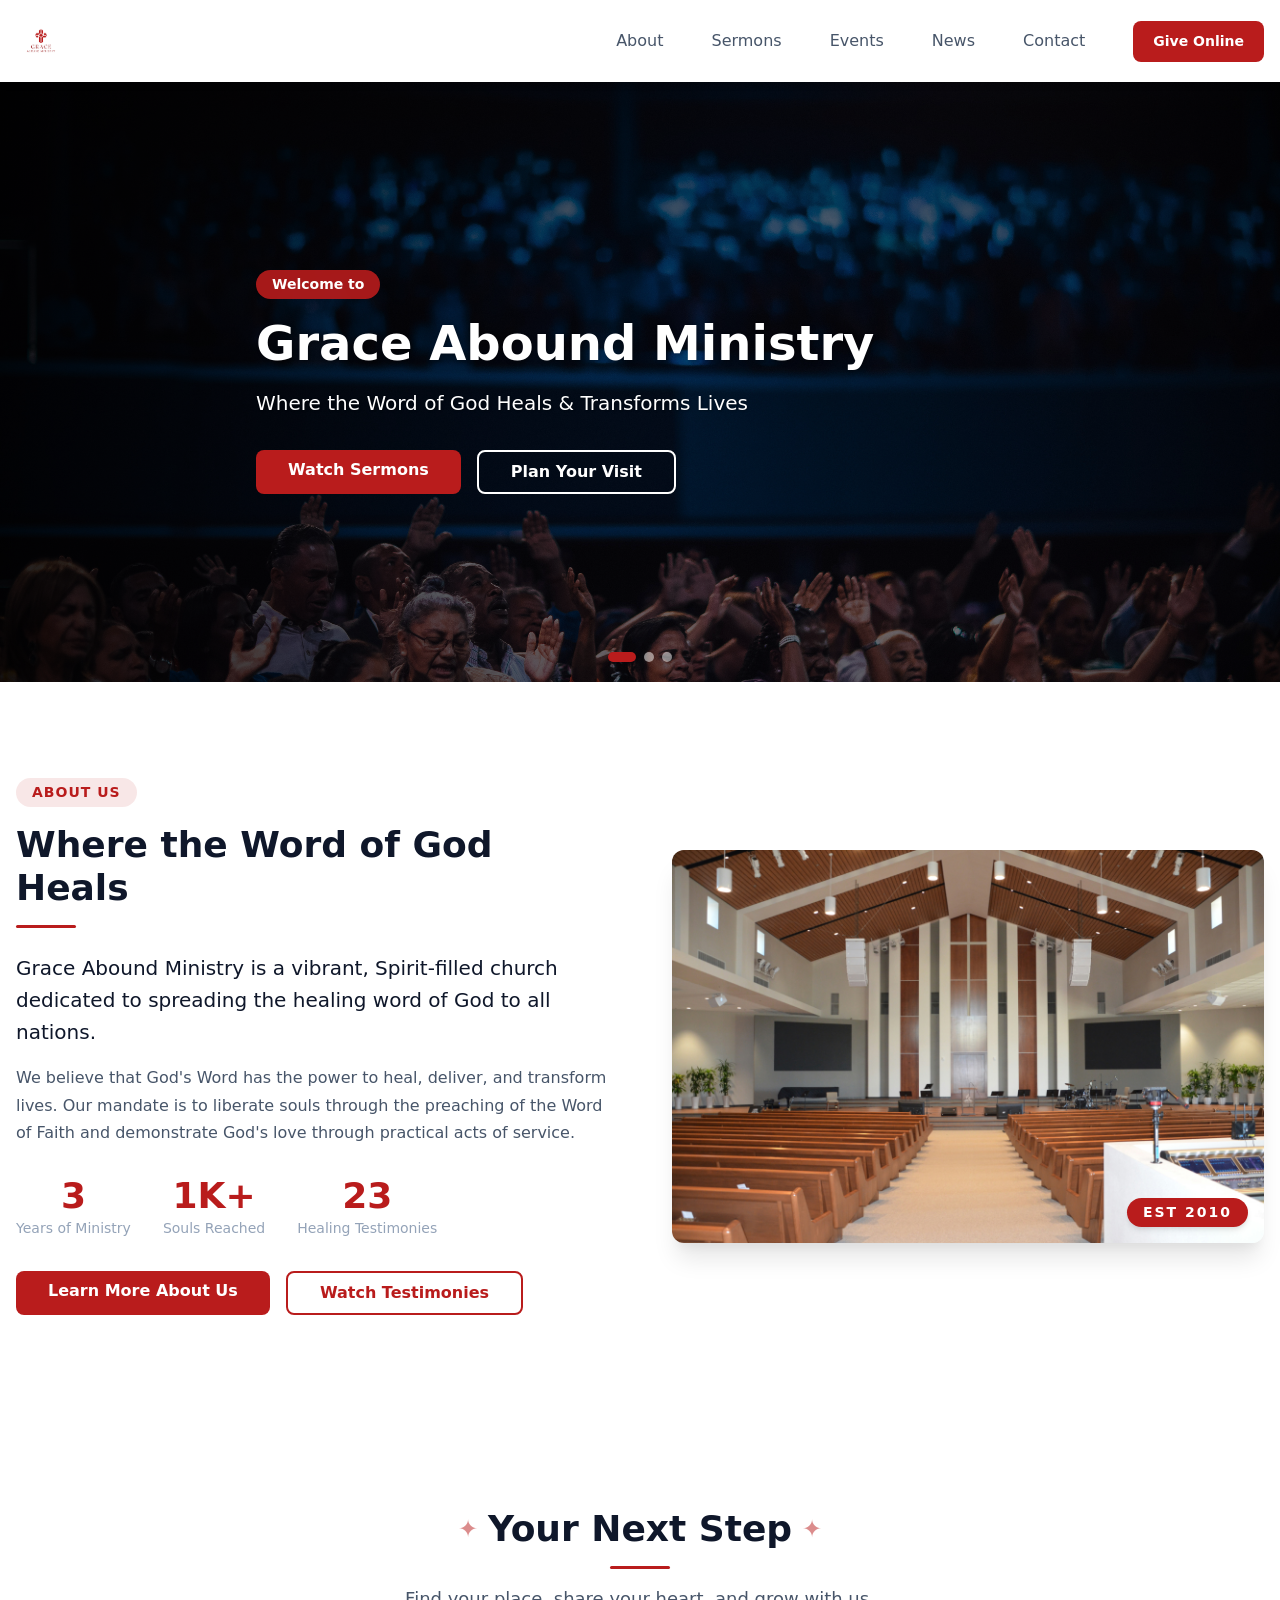
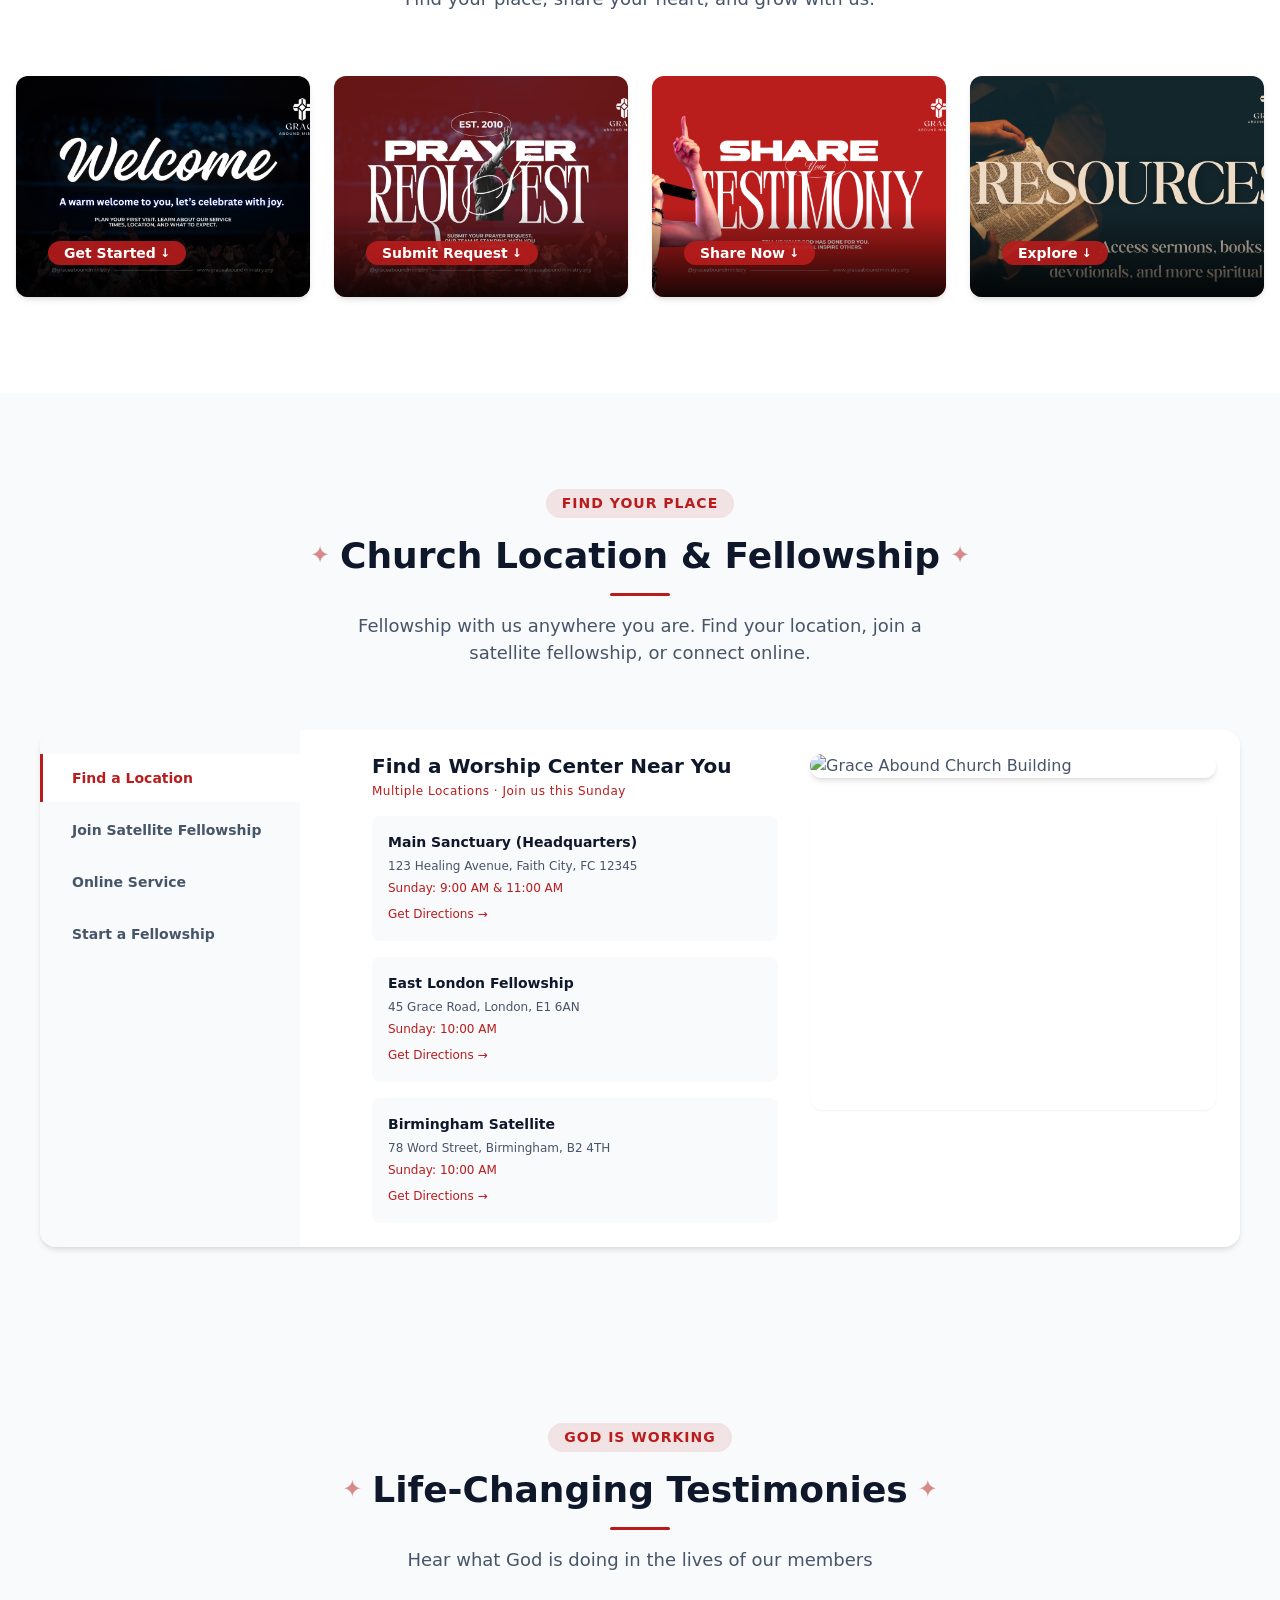
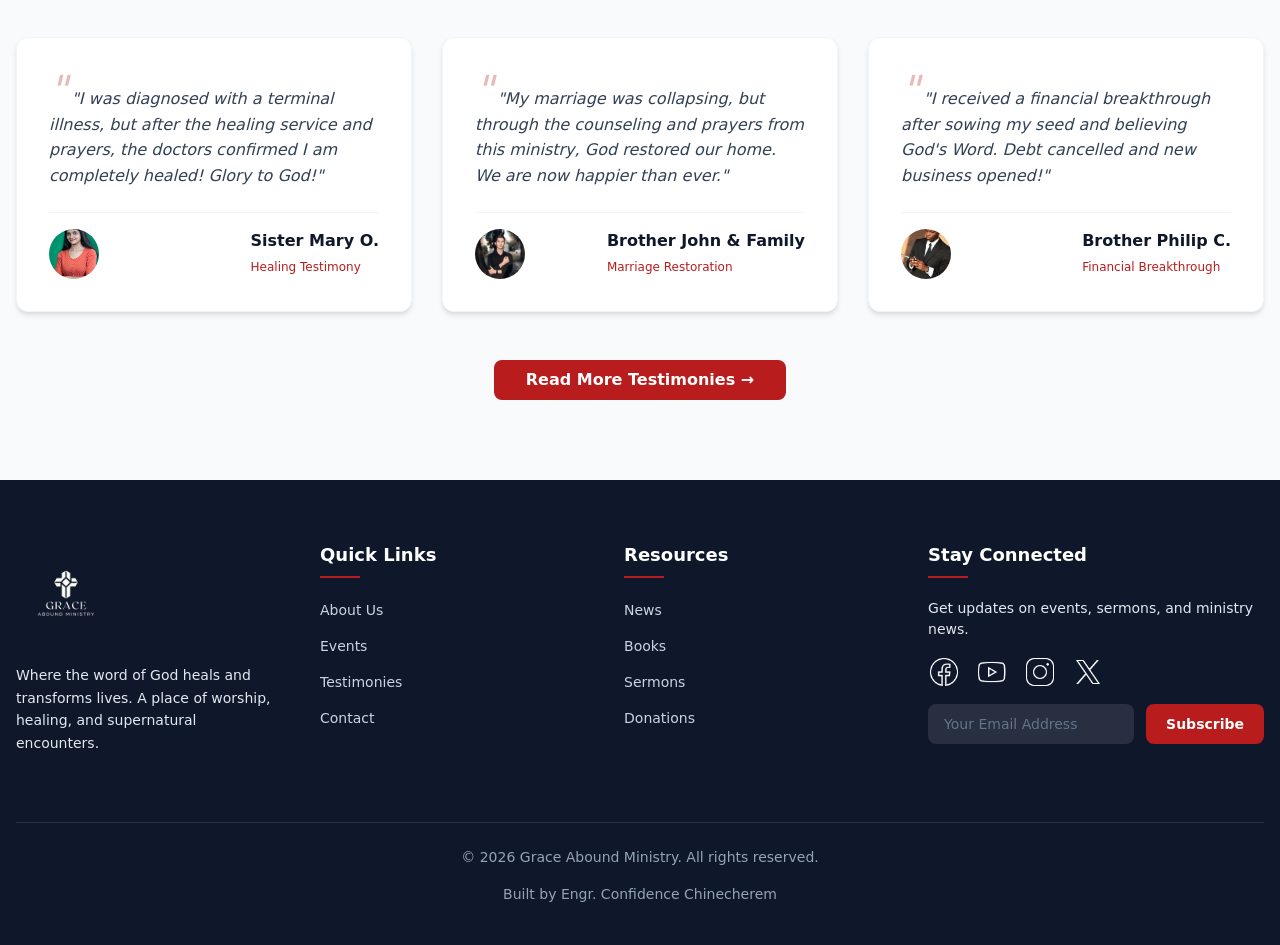
==== commit c3caaf98: "feat: Update church website pages and restructure sass_website SCSS - Update all church website page" ====
--- a/projects/church_website/index.html
+++ b/projects/church_website/index.html
@@ -5,13 +5,13 @@
     <meta name="viewport" content="width=device-width, initial-scale=1.0, viewport-fit=cover">
     <title>Grace Abound Ministry | Word Healing Bible Church</title>
     <meta name="description" content="Grace Abound Ministry - Where the word of God heals and transforms lives. Join us for worship, prayer, and life-changing testimonies.">
-    <meta name="author" content="Grace Abound Ministry">
+    <meta name="author" content="Confidence Chinecherem">
     
     <!-- CSS -->
     <link rel="stylesheet" href="css/style.css">
     
     <!-- Favicon -->
-    <link rel="icon" href="assets/images/favicon.png" type="image/png">
+    <link rel="icon" type="image/svg+xml" href="assets/favicon/favicon.png">
 </head>
 <body>
 
@@ -643,6 +643,7 @@
         
         <div class="copyright">
             <p>&copy; 2026 Grace Abound Ministry. All rights reserved.</p>
+            <p>Built by <a href="https://confidencechinecherem.com/" target="_blank">Engr. Confidence Chinecherem</a></p>
         </div>
     </div>
 </footer>
